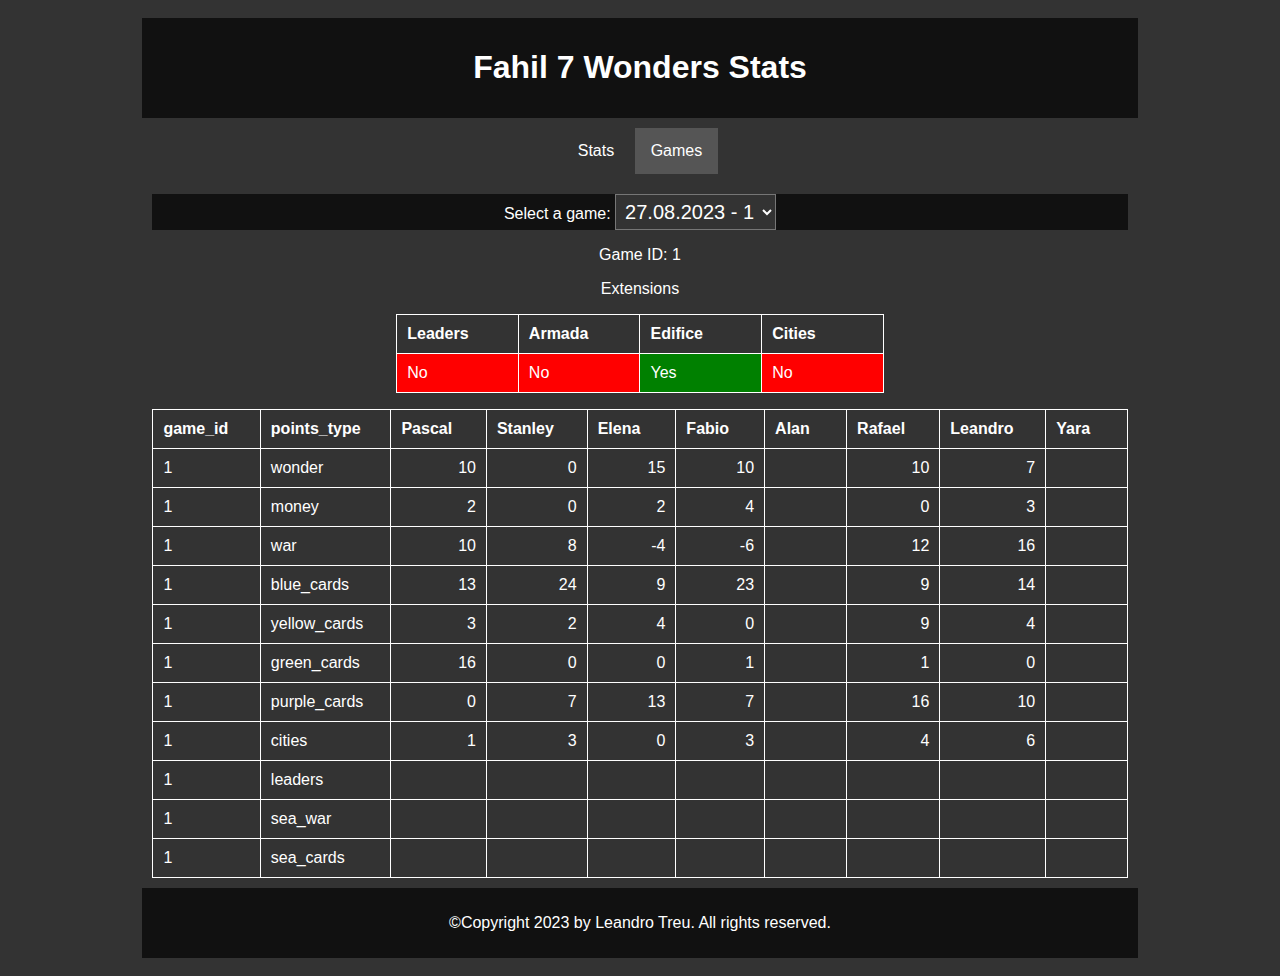
==== games.html @ 0b1ae2ba "games meta" ====
<!doctype html>

<html lang="en-US">

    <!-- HEAD -->
    <head>

        <meta charset="utf-8" />

        <title>Fahil 7 Wonders</title>

        <link rel="apple-touch-icon" sizes="180x180" href="/apple-touch-icon.png">
        <link rel="icon" type="image/png" sizes="32x32" href="/favicon-32x32.png">
        <link rel="icon" type="image/png" sizes="16x16" href="/favicon-16x16.png">
        <link rel="manifest" href="/site.webmanifest">

        <meta name="author" content="Leandro Treu" />
        <meta name="description" content="This is the Fahilgroup's 7 Wonders Statistics Page" />

        <link rel="stylesheet" href="css/styles.css" />
        <meta name="viewport" content="width=device-width" />
        

    </head>

    <!-- BODY -->
    <body>

        <div class="center-container">
            
            <header>
                <h1>Fahil 7 Wonders Stats</h1>
            </header>
    
            <nav>
    
                <ul>
                    <li><a href="index.html">Stats</a></li>
                    <li class="selected"><a href="games.html">Games</a></li>
                </ul>
    
            </nav>
    
            <main>
    
                <form>
                    <label for="games">Select a game:</label>
                    <select id="games" name="games" onchange="showContent()">
                        <option value="Game1">27.08.2023 - 1</option>
                        <option value="Game2">27.08.2023 - 2</option>
                        <option value="Game3">27.08.2023 - 3</option>
                        <option value="Game4">28.08.2023 - 1</option>
                        <option value="Game5">01.10.2023 - 1</option>
                        <option value="Game6">19.11.2023 - 1</option>
                        <option value="Game7">19.11.2023 - 2</option>
                        <option value="Game8">2021 - 1</option>
                        <option value="Game9">2021 - 2</option>
                        <option value="Game10">2021 - 3</option>
                        <option value="Game11">2021 - 4</option>
                        <option value="Game12">2021 - 5</option>
                        <option value="Game13">2021 - 6</option>
                        <option value="Game14">2021 - 7</option>
                        <option value="Game15">2021 - 8</option>
                        <option value="Game16">2021 - 9</option>
                    </select>
                </form>
                
                <div id="Game1Content" class="invisible visible">

                    <p>Game ID: 1</p>
                    <p>Extensions</p>
                    <table class="extensions-table">
                        <tr>
                            <th class="extensions-table-td">Leaders</th>
                            <th class="extensions-table-td">Armada</th>
                            <th class="extensions-table-td">Edifice</th>
                            <th class="extensions-table-td">Cities</th>
                        </tr>
                        <tr>
                            <td class="red-cell">No</td>
                            <td class="red-cell">No</td>
                            <td class="green-cell">Yes</td>
                            <td class="red-cell">No</td>
                        </tr>
                    </table>

                    <p></p>

                    <table>
                        <thead><tr><th title="Field #1">game_id</th>
                        <th title="Field #2">points_type</th>
                        <th title="Field #3">Pascal</th>
                        <th title="Field #4">Stanley</th>
                        <th title="Field #5">Elena</th>
                        <th title="Field #6">Fabio</th>
                        <th title="Field #7">Alan</th>
                        <th title="Field #8">Rafael</th>
                        <th title="Field #9">Leandro</th>
                        <th title="Field #10">Yara</th>
                        </tr></thead>
                        <tbody><tr>
                        <td>1</td>
                        <td>wonder</td>
                        <td style="text-align: right">10</td>
                        <td style="text-align: right">0</td>
                        <td style="text-align: right">15</td>
                        <td style="text-align: right">10</td>
                        <td> </td>
                        <td style="text-align: right">10</td>
                        <td style="text-align: right">7</td>
                        <td> </td>
                        </tr>
                        <tr>
                        <td>1</td>
                        <td>money</td>
                        <td style="text-align: right">2</td>
                        <td style="text-align: right">0</td>
                        <td style="text-align: right">2</td>
                        <td style="text-align: right">4</td>
                        <td> </td>
                        <td style="text-align: right">0</td>
                        <td style="text-align: right">3</td>
                        <td> </td>
                        </tr>
                        <tr>
                        <td>1</td>
                        <td>war</td>
                        <td style="text-align: right">10</td>
                        <td style="text-align: right">8</td>
                        <td style="text-align: right">-4</td>
                        <td style="text-align: right">-6</td>
                        <td> </td>
                        <td style="text-align: right">12</td>
                        <td style="text-align: right">16</td>
                        <td> </td>
                        </tr>
                        <tr>
                        <td>1</td>
                        <td>blue_cards</td>
                        <td style="text-align: right">13</td>
                        <td style="text-align: right">24</td>
                        <td style="text-align: right">9</td>
                        <td style="text-align: right">23</td>
                        <td> </td>
                        <td style="text-align: right">9</td>
                        <td style="text-align: right">14</td>
                        <td> </td>
                        </tr>
                        <tr>
                        <td>1</td>
                        <td>yellow_cards</td>
                        <td style="text-align: right">3</td>
                        <td style="text-align: right">2</td>
                        <td style="text-align: right">4</td>
                        <td style="text-align: right">0</td>
                        <td> </td>
                        <td style="text-align: right">9</td>
                        <td style="text-align: right">4</td>
                        <td> </td>
                        </tr>
                        <tr>
                        <td>1</td>
                        <td>green_cards</td>
                        <td style="text-align: right">16</td>
                        <td style="text-align: right">0</td>
                        <td style="text-align: right">0</td>
                        <td style="text-align: right">1</td>
                        <td> </td>
                        <td style="text-align: right">1</td>
                        <td style="text-align: right">0</td>
                        <td> </td>
                        </tr>
                        <tr>
                        <td>1</td>
                        <td>purple_cards</td>
                        <td style="text-align: right">0</td>
                        <td style="text-align: right">7</td>
                        <td style="text-align: right">13</td>
                        <td style="text-align: right">7</td>
                        <td> </td>
                        <td style="text-align: right">16</td>
                        <td style="text-align: right">10</td>
                        <td> </td>
                        </tr>
                        <tr>
                        <td>1</td>
                        <td>cities</td>
                        <td style="text-align: right">1</td>
                        <td style="text-align: right">3</td>
                        <td style="text-align: right">0</td>
                        <td style="text-align: right">3</td>
                        <td> </td>
                        <td style="text-align: right">4</td>
                        <td style="text-align: right">6</td>
                        <td> </td>
                        </tr>
                        <tr>
                        <td>1</td>
                        <td>leaders</td>
                        <td style="text-align: right"></td>
                        <td style="text-align: right"></td>
                        <td style="text-align: right"></td>
                        <td style="text-align: right"></td>
                        <td> </td>
                        <td style="text-align: right"></td>
                        <td style="text-align: right"></td>
                        <td> </td>
                        </tr>
                        <tr>
                        <td>1</td>
                        <td>sea_war</td>
                        <td style="text-align: right"></td>
                        <td style="text-align: right"></td>
                        <td style="text-align: right"></td>
                        <td style="text-align: right"></td>
                        <td> </td>
                        <td style="text-align: right"></td>
                        <td style="text-align: right"></td>
                        <td> </td>
                        </tr>
                        <tr>
                        <td>1</td>
                        <td>sea_cards</td>
                        <td style="text-align: right"></td>
                        <td style="text-align: right"></td>
                        <td style="text-align: right"></td>
                        <td style="text-align: right"></td>
                        <td> </td>
                        <td style="text-align: right"></td>
                        <td style="text-align: right"></td>
                        <td> </td>
                        </tr>
                        </tbody></table>

                </div>
    
                <div id="Game2Content" class="invisible">
                    <p>Game ID: 2</p>
                    <p>Extensions</p>
                    <table class="extensions-table">
                        <tr>
                            <th class="extensions-table-td">Leaders</th>
                            <th class="extensions-table-td">Armada</th>
                            <th class="extensions-table-td">Edifice</th>
                            <th class="extensions-table-td">Cities</th>
                        </tr>
                        <tr>
                            <td class="red-cell">No</td>
                            <td class="green-cell">Yes</td>
                            <td class="red-cell">No</td>
                            <td class="red-cell">No</td>
                        </tr>
                    </table>

                    <p></p>


                </div>
    
                <div id="Game3Content" class="invisible">
                    <p>Game ID: 3</p>
                    <p>Extensions</p>
                    <table class="extensions-table">
                        <tr>
                            <th class="extensions-table-td">Leaders</th>
                            <th class="extensions-table-td">Armada</th>
                            <th class="extensions-table-td">Edifice</th>
                            <th class="extensions-table-td">Cities</th>
                        </tr>
                        <tr>
                            <td class="red-cell">No</td>
                            <td class="red-cell">No</td>
                            <td class="red-cell">No</td>
                            <td class="green-cell">Yes</td>
                        </tr>
                    </table>

                    <p></p>

                </div>
    
                <div id="Game4Content" class="invisible">
                    <p>Game ID: 4</p>
                    <p>Extensions</p>
                    <table class="extensions-table">
                        <tr>
                            <th class="extensions-table-td">Leaders</th>
                            <th class="extensions-table-td">Armada</th>
                            <th class="extensions-table-td">Edifice</th>
                            <th class="extensions-table-td">Cities</th>
                        </tr>
                        <tr>
                            <td class="green-cell">Yes</td>
                            <td class="green-cell">Yes</td>
                            <td class="green-cell">Yes</td>
                            <td class="green-cell">Yes</td>
                        </tr>
                    </table>

                    <p></p>

                </div>
    
                <div id="Game5Content" class="invisible">
                    <p>Game ID: 5</p>
                    <p>Extensions</p>
                    <table class="extensions-table">
                        <tr>
                            <th class="extensions-table-td">Leaders</th>
                            <th class="extensions-table-td">Armada</th>
                            <th class="extensions-table-td">Edifice</th>
                            <th class="extensions-table-td">Cities</th>
                        </tr>
                        <tr>
                            <td class="green-cell">Yes</td>
                            <td class="red-cell">No</td>
                            <td class="red-cell">No</td>
                            <td class="red-cell">No</td>
                        </tr>
                    </table>

                    <p></p>

                </div>

                <div id="Game6Content" class="invisible">
                    <p>Game ID: 6</p>
                    <p>Extensions</p>
                    <table class="extensions-table">
                        <tr>
                            <th class="extensions-table-td">Leaders</th>
                            <th class="extensions-table-td">Armada</th>
                            <th class="extensions-table-td">Edifice</th>
                            <th class="extensions-table-td">Cities</th>
                        </tr>
                        <tr>
                            <td class="red-cell">No</td>
                            <td class="green-cell">Yes</td>
                            <td class="red-cell">No</td>
                            <td class="red-cell">No</td>
                        </tr>
                    </table>

                    <p></p>

                </div>

                <div id="Game7Content" class="invisible">
                    <p>Game ID: 7</p>
                    <p>Extensions</p>
                    <table class="extensions-table">
                        <tr>
                            <th class="extensions-table-td">Leaders</th>
                            <th class="extensions-table-td">Armada</th>
                            <th class="extensions-table-td">Edifice</th>
                            <th class="extensions-table-td">Cities</th>
                        </tr>
                        <tr>
                            <td class="red-cell">No</td>
                            <td class="green-cell">Yes</td>
                            <td class="red-cell">No</td>
                            <td class="red-cell">No</td>
                        </tr>
                    </table>

                    <p></p>

                </div>

                <div id="Game8Content" class="invisible">
                    <p>Game ID: 8</p>
                    <p>Extensions</p>
                    <table class="extensions-table">
                        <tr>
                            <th class="extensions-table-td">Leaders</th>
                            <th class="extensions-table-td">Armada</th>
                            <th class="extensions-table-td">Edifice</th>
                            <th class="extensions-table-td">Cities</th>
                        </tr>
                        <tr>
                            <td class="red-cell">No</td>
                            <td class="red-cell">No</td>
                            <td class="red-cell">No</td>
                            <td class="red-cell">No</td>
                        </tr>
                    </table>

                    <p></p>

                </div>

                <div id="Game9Content" class="invisible">
                    <p>Game ID: 9</p>
                    <p>Extensions</p>
                    <table class="extensions-table">
                        <tr>
                            <th class="extensions-table-td">Leaders</th>
                            <th class="extensions-table-td">Armada</th>
                            <th class="extensions-table-td">Edifice</th>
                            <th class="extensions-table-td">Cities</th>
                        </tr>
                        <tr>
                            <td class="green-cell">Yes</td>
                            <td class="red-cell">No</td>
                            <td class="red-cell">No</td>
                            <td class="red-cell">No</td>
                        </tr>
                    </table>

                    <p></p>

                </div>

                <div id="Game10Content" class="invisible">
                    <p>Game ID: 10</p>
                    <p>Extensions</p>
                    <table class="extensions-table">
                        <tr>
                            <th class="extensions-table-td">Leaders</th>
                            <th class="extensions-table-td">Armada</th>
                            <th class="extensions-table-td">Edifice</th>
                            <th class="extensions-table-td">Cities</th>
                        </tr>
                        <tr>
                            <td class="green-cell">Yes</td>
                            <td class="red-cell">No</td>
                            <td class="red-cell">No</td>
                            <td class="red-cell">No</td>
                        </tr>
                    </table>

                    <p></p>

                </div>

                <div id="Game11Content" class="invisible">
                    <p>Game ID: 11</p>
                    <p>Extensions</p>
                    <table class="extensions-table">
                        <tr>
                            <th class="extensions-table-td">Leaders</th>
                            <th class="extensions-table-td">Armada</th>
                            <th class="extensions-table-td">Edifice</th>
                            <th class="extensions-table-td">Cities</th>
                        </tr>
                        <tr>
                            <td class="green-cell">Yes</td>
                            <td class="red-cell">No</td>
                            <td class="red-cell">No</td>
                            <td class="red-cell">No</td>
                        </tr>
                    </table>

                    <p></p>

                </div>

                <div id="Game12Content" class="invisible">
                    <p>Game ID: 12</p>
                    <p>Extensions</p>
                    <table class="extensions-table">
                        <tr>
                            <th class="extensions-table-td">Leaders</th>
                            <th class="extensions-table-td">Armada</th>
                            <th class="extensions-table-td">Edifice</th>
                            <th class="extensions-table-td">Cities</th>
                        </tr>
                        <tr>
                            <td class="green-cell">Yes</td>
                            <td class="red-cell">No</td>
                            <td class="red-cell">No</td>
                            <td class="red-cell">No</td>
                        </tr>
                    </table>

                    <p></p>

                </div>

                <div id="Game13Content" class="invisible">
                    <p>Game ID: 13</p>
                    <p>Extensions</p>
                    <table class="extensions-table">
                        <tr>
                            <th class="extensions-table-td">Leaders</th>
                            <th class="extensions-table-td">Armada</th>
                            <th class="extensions-table-td">Edifice</th>
                            <th class="extensions-table-td">Cities</th>
                        </tr>
                        <tr>
                            <td class="green-cell">Yes</td>
                            <td class="red-cell">No</td>
                            <td class="red-cell">No</td>
                            <td class="red-cell">No</td>
                        </tr>
                    </table>

                    <p></p>

                </div>
                
                <div id="Game14Content" class="invisible">
                    <p>Game ID: 14</p>
                    <p>Extensions</p>
                    <table class="extensions-table">
                        <tr>
                            <th class="extensions-table-td">Leaders</th>
                            <th class="extensions-table-td">Armada</th>
                            <th class="extensions-table-td">Edifice</th>
                            <th class="extensions-table-td">Cities</th>
                        </tr>
                        <tr>
                            <td class="green-cell">Yes</td>
                            <td class="red-cell">No</td>
                            <td class="red-cell">No</td>
                            <td class="red-cell">No</td>
                        </tr>
                    </table>

                    <p></p>

                </div>
                
                <div id="Game15Content" class="invisible">
                    <p>Game ID: 15</p>
                    <p>Extensions</p>
                    <table class="extensions-table">
                        <tr>
                            <th class="extensions-table-td">Leaders</th>
                            <th class="extensions-table-td">Armada</th>
                            <th class="extensions-table-td">Edifice</th>
                            <th class="extensions-table-td">Cities</th>
                        </tr>
                        <tr>
                            <td class="green-cell">Yes</td>
                            <td class="red-cell">No</td>
                            <td class="red-cell">No</td>
                            <td class="red-cell">No</td>
                        </tr>
                    </table>

                    <p></p>

                </div>
                
                <div id="Game16Content" class="invisible">
                    <p>Game ID: 16</p>
                    <p>Extensions</p>
                    <table class="extensions-table">
                        <tr>
                            <th class="extensions-table-td">Leaders</th>
                            <th class="extensions-table-td">Armada</th>
                            <th class="extensions-table-td">Edifice</th>
                            <th class="extensions-table-td">Cities</th>
                        </tr>
                        <tr>
                            <td class="red-cell">No</td>
                            <td class="red-cell">No</td>
                            <td class="red-cell">No</td>
                            <td class="red-cell">No</td>
                        </tr>
                    </table>

                    <p></p>

                </div>
                
            </main>
    
            <footer>
                <p>©Copyright 2023 by Leandro Treu. All rights reserved.</p>
            </footer>

        </div>


        <!-- Script for dropdown menu -->
        <script>
            function showContent() {
              var selectedStat = document.getElementById("games").value;
              var allContent = document.querySelectorAll(".invisible");
              
              for (var i = 0; i < allContent.length; i++) {
                allContent[i].classList.remove("visible");
              }
        
              var selectedContent = document.getElementById(selectedStat + "Content");
              selectedContent.classList.add("visible");
            }
        </script>


    </body>






</html>
---- css/styles.css ----
header {
    background-color: #111;
    color: white;
    text-align: center;
    padding: 10px;
}

body {
    font-family: "geneva", sans-serif;
    background-color: #333;
    text-align: center;
    padding: 10px;
}

main {
    font-family: "geneva", sans-serif;
    background-color: #333;
    text-align: center;
    padding: 10px;
    color: white;
}


.center-container {
    margin: auto;
    width: 80%;
}

.center-div {
    width: 500px;
    margin: auto;
    color: white;
}

table {
    border-collapse: collapse;
    text-align: center;
    padding: 30px;
    margin: auto;
    border: 1px solid white;
}

th, td {
    border: 1px solid white;
    padding: 10px;
    text-align: left;
    background-color: #333;
    width: 200px;
}

.green-cell {
    background-color: green;
}

.red-cell {
    background-color: red;
}

.extensions-table {
    width: 50%;
}

.extensions-table-td {
    width: 20%;
}

nav {
    text-align: center;
    padding: 10px;
}

nav ul {
    list-style-type: none;
    margin: 0;
    padding: 0;
    overflow: hidden;
    background-color: #333;
    text-align: center;
}

nav li {
    display: inline;
}

li a {
    display: inline-block;
    color: white;
    text-align: center;
    padding: 14px 16px;
    text-decoration: none;
}

li a:hover {
    background-color: #111;
}

li.selected a {
    background-color: #555;
}


/* START Drop-down menu stuff */
.invisible {
    display: none;
}

.visible {
    display: block;
}

select,
option {
    background-color: #333;
    color: white;
    padding: 5px;
    font-size: 20px;
}

form {
    background-color: #111;
}
/* END Drop-down menu stuff */



footer {
    background-color: #111;
    color: white;
    text-align: center;
    padding: 10px;
}
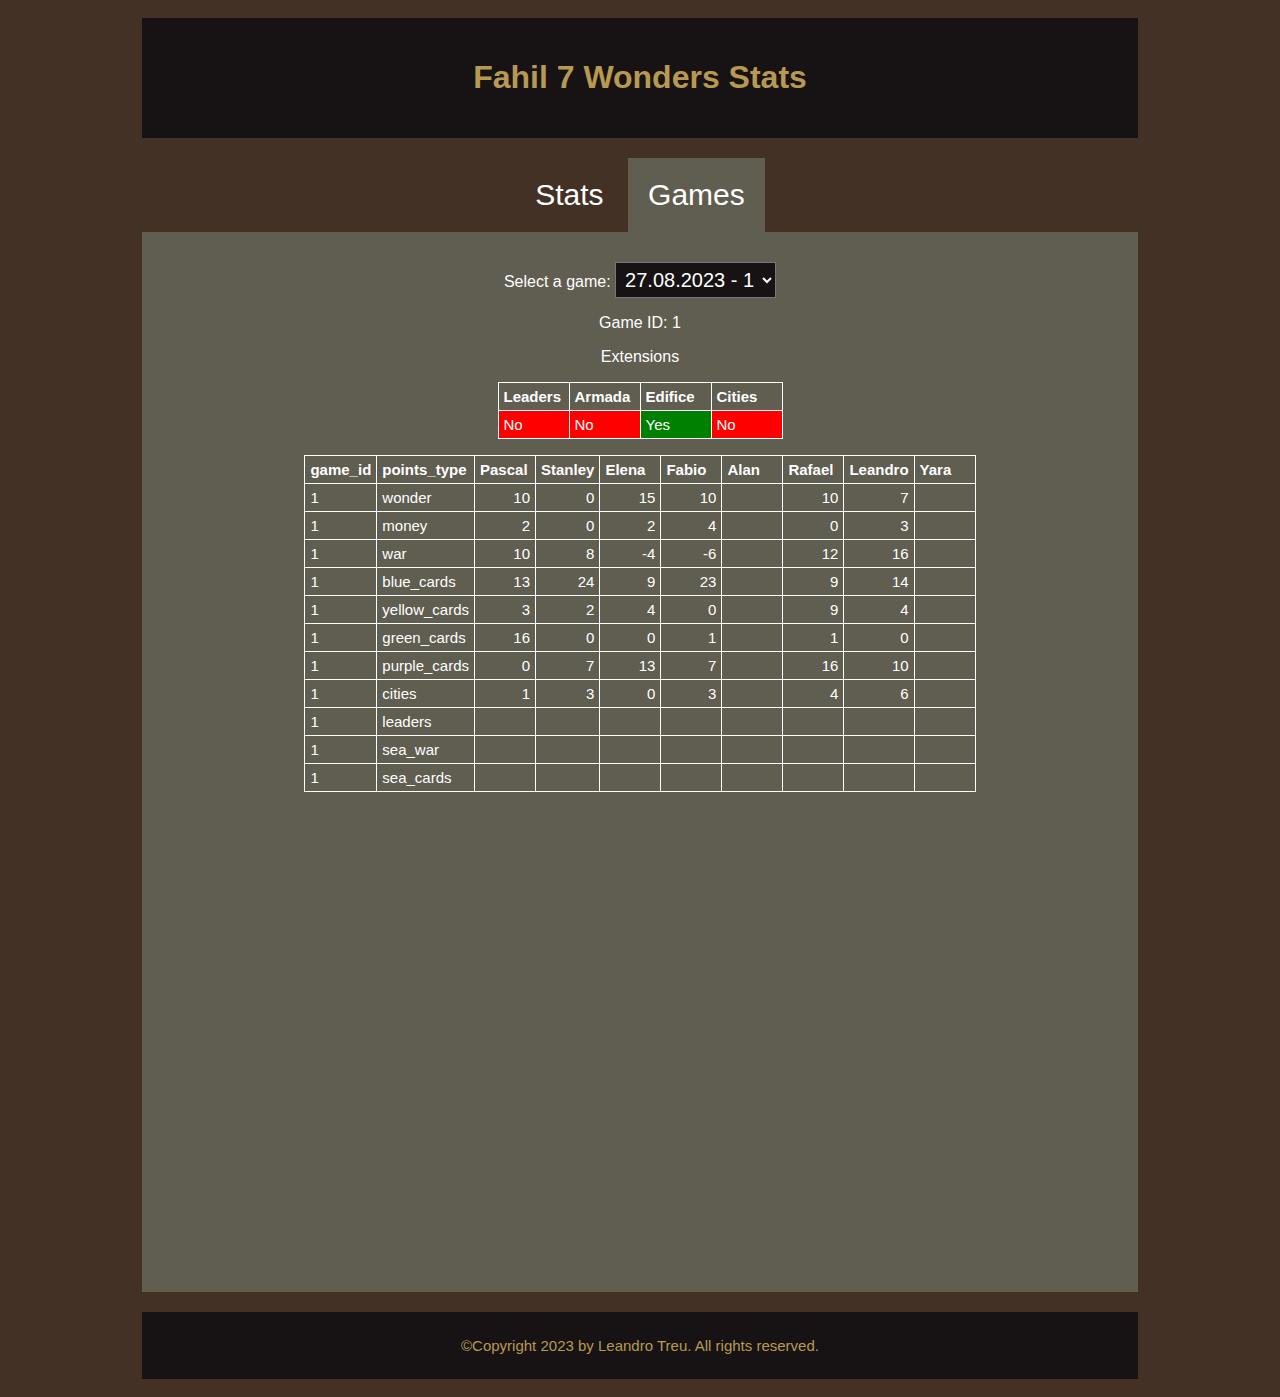
==== commit c22b0dee: "new site design" ====
--- a/games.html
+++ b/games.html
@@ -31,6 +31,8 @@
             <header>
                 <h1>Fahil 7 Wonders Stats</h1>
             </header>
+
+            <div class="padding"></div>
     
             <nav>
     
@@ -254,7 +256,151 @@
 
                     <p></p>
 
-
+                    <table class="table table-bordered table-hover table-condensed">
+                        <thead><tr><th title="Field #1">game_id</th>
+                        <th title="Field #2">points_type</th>
+                        <th title="Field #3">Pascal</th>
+                        <th title="Field #4">Stanley</th>
+                        <th title="Field #5">Elena</th>
+                        <th title="Field #6">Fabio</th>
+                        <th title="Field #7">Alan</th>
+                        <th title="Field #8">Rafael</th>
+                        <th title="Field #9">Leandro</th>
+                        <th title="Field #10">Yara</th>
+                        </tr></thead>
+                        <tbody><tr>
+                        <td style="text-align: right">2</td>
+                        <td>wonder</td>
+                        <td style="text-align: right">0</td>
+                        <td style="text-align: right">0</td>
+                        <td style="text-align: right">3</td>
+                        <td style="text-align: right">3</td>
+                        <td> </td>
+                        <td style="text-align: right">12</td>
+                        <td style="text-align: right">10</td>
+                        <td> </td>
+                        </tr>
+                        <tr>
+                        <td style="text-align: right">2</td>
+                        <td>money</td>
+                        <td style="text-align: right">11</td>
+                        <td style="text-align: right">0</td>
+                        <td style="text-align: right">8</td>
+                        <td style="text-align: right">0</td>
+                        <td> </td>
+                        <td style="text-align: right">5</td>
+                        <td style="text-align: right">12</td>
+                        <td> </td>
+                        </tr>
+                        <tr>
+                        <td style="text-align: right">2</td>
+                        <td>war</td>
+                        <td style="text-align: right">10</td>
+                        <td style="text-align: right">-6</td>
+                        <td style="text-align: right">12</td>
+                        <td style="text-align: right">-3</td>
+                        <td> </td>
+                        <td style="text-align: right">13</td>
+                        <td style="text-align: right">16</td>
+                        <td> </td>
+                        </tr>
+                        <tr>
+                        <td style="text-align: right">2</td>
+                        <td>blue_cards</td>
+                        <td style="text-align: right">6</td>
+                        <td style="text-align: right">23</td>
+                        <td style="text-align: right">17</td>
+                        <td style="text-align: right">17</td>
+                        <td> </td>
+                        <td style="text-align: right">12</td>
+                        <td style="text-align: right">10</td>
+                        <td> </td>
+                        </tr>
+                        <tr>
+                        <td style="text-align: right">2</td>
+                        <td>yellow_cards</td>
+                        <td style="text-align: right">10</td>
+                        <td style="text-align: right">0</td>
+                        <td style="text-align: right">6</td>
+                        <td style="text-align: right">6</td>
+                        <td> </td>
+                        <td style="text-align: right">10</td>
+                        <td style="text-align: right">10</td>
+                        <td> </td>
+                        </tr>
+                        <tr>
+                        <td style="text-align: right">2</td>
+                        <td>green_cards</td>
+                        <td style="text-align: right">1</td>
+                        <td style="text-align: right">33</td>
+                        <td style="text-align: right">10</td>
+                        <td style="text-align: right">0</td>
+                        <td> </td>
+                        <td style="text-align: right">0</td>
+                        <td style="text-align: right">0</td>
+                        <td> </td>
+                        </tr>
+                        <tr>
+                        <td style="text-align: right">2</td>
+                        <td>purple_cards</td>
+                        <td style="text-align: right">0</td>
+                        <td style="text-align: right">0</td>
+                        <td style="text-align: right">17</td>
+                        <td style="text-align: right">9</td>
+                        <td> </td>
+                        <td style="text-align: right">9</td>
+                        <td style="text-align: right">16</td>
+                        <td> </td>
+                        </tr>
+                        <tr>
+                        <td style="text-align: right">2</td>
+                        <td>cities</td>
+                        <td style="text-align: right"></td>
+                        <td style="text-align: right"></td>
+                        <td style="text-align: right"></td>
+                        <td style="text-align: right"></td>
+                        <td> </td>
+                        <td style="text-align: right"></td>
+                        <td style="text-align: right"></td>
+                        <td> </td>
+                        </tr>
+                        <tr>
+                        <td style="text-align: right">2</td>
+                        <td>leaders</td>
+                        <td style="text-align: right"></td>
+                        <td style="text-align: right"></td>
+                        <td style="text-align: right"></td>
+                        <td style="text-align: right"></td>
+                        <td> </td>
+                        <td style="text-align: right"></td>
+                        <td style="text-align: right"></td>
+                        <td> </td>
+                        </tr>
+                        <tr>
+                        <td style="text-align: right">2</td>
+                        <td>sea_war</td>
+                        <td style="text-align: right">11</td>
+                        <td style="text-align: right">-6</td>
+                        <td style="text-align: right">0</td>
+                        <td style="text-align: right">5</td>
+                        <td> </td>
+                        <td style="text-align: right">7</td>
+                        <td style="text-align: right">0</td>
+                        <td> </td>
+                        </tr>
+                        <tr>
+                        <td style="text-align: right">2</td>
+                        <td>sea_cards</td>
+                        <td style="text-align: right">6</td>
+                        <td style="text-align: right">8</td>
+                        <td style="text-align: right">13</td>
+                        <td style="text-align: right">4</td>
+                        <td> </td>
+                        <td style="text-align: right">2</td>
+                        <td style="text-align: right">4</td>
+                        <td> </td>
+                        </tr>
+                        </tbody></table>
                 </div>
     
                 <div id="Game3Content" class="invisible">
@@ -277,6 +423,151 @@
 
                     <p></p>
 
+                    <table class="table table-bordered table-hover table-condensed">
+                        <thead><tr><th title="Field #1">game_id</th>
+                        <th title="Field #2">points_type</th>
+                        <th title="Field #3">Pascal</th>
+                        <th title="Field #4">Stanley</th>
+                        <th title="Field #5">Elena</th>
+                        <th title="Field #6">Fabio</th>
+                        <th title="Field #7">Alan</th>
+                        <th title="Field #8">Rafael</th>
+                        <th title="Field #9">Leandro</th>
+                        <th title="Field #10">Yara</th>
+                        </tr></thead>
+                        <tbody><tr>
+                        <td style="text-align: right">3</td>
+                        <td>wonder</td>
+                        <td style="text-align: right">10</td>
+                        <td style="text-align: right">17</td>
+                        <td style="text-align: right">5</td>
+                        <td style="text-align: right">3</td>
+                        <td> </td>
+                        <td style="text-align: right">10</td>
+                        <td style="text-align: right">7</td>
+                        <td> </td>
+                        </tr>
+                        <tr>
+                        <td style="text-align: right">3</td>
+                        <td>money</td>
+                        <td style="text-align: right">0</td>
+                        <td style="text-align: right">2</td>
+                        <td style="text-align: right">4</td>
+                        <td style="text-align: right">1</td>
+                        <td> </td>
+                        <td style="text-align: right">9</td>
+                        <td style="text-align: right">6</td>
+                        <td> </td>
+                        </tr>
+                        <tr>
+                        <td style="text-align: right">3</td>
+                        <td>war</td>
+                        <td style="text-align: right">11</td>
+                        <td style="text-align: right">0</td>
+                        <td style="text-align: right">10</td>
+                        <td style="text-align: right">-2</td>
+                        <td> </td>
+                        <td style="text-align: right">8</td>
+                        <td style="text-align: right">10</td>
+                        <td> </td>
+                        </tr>
+                        <tr>
+                        <td style="text-align: right">3</td>
+                        <td>blue_cards</td>
+                        <td style="text-align: right">0</td>
+                        <td style="text-align: right">34</td>
+                        <td style="text-align: right">13</td>
+                        <td style="text-align: right">4</td>
+                        <td> </td>
+                        <td style="text-align: right">12</td>
+                        <td style="text-align: right">20</td>
+                        <td> </td>
+                        </tr>
+                        <tr>
+                        <td style="text-align: right">3</td>
+                        <td>yellow_cards</td>
+                        <td style="text-align: right">3</td>
+                        <td style="text-align: right">6</td>
+                        <td style="text-align: right">8</td>
+                        <td style="text-align: right">0</td>
+                        <td> </td>
+                        <td style="text-align: right">0</td>
+                        <td style="text-align: right">4</td>
+                        <td> </td>
+                        </tr>
+                        <tr>
+                        <td style="text-align: right">3</td>
+                        <td>green_cards</td>
+                        <td style="text-align: right">26</td>
+                        <td style="text-align: right">0</td>
+                        <td style="text-align: right">2</td>
+                        <td style="text-align: right">18</td>
+                        <td> </td>
+                        <td style="text-align: right">0</td>
+                        <td style="text-align: right">5</td>
+                        <td> </td>
+                        </tr>
+                        <tr>
+                        <td style="text-align: right">3</td>
+                        <td>purple_cards</td>
+                        <td style="text-align: right">0</td>
+                        <td style="text-align: right">0</td>
+                        <td style="text-align: right">22</td>
+                        <td style="text-align: right">6</td>
+                        <td> </td>
+                        <td style="text-align: right">16</td>
+                        <td style="text-align: right">0</td>
+                        <td> </td>
+                        </tr>
+                        <tr>
+                        <td style="text-align: right">3</td>
+                        <td>cities</td>
+                        <td style="text-align: right">5</td>
+                        <td style="text-align: right">0</td>
+                        <td style="text-align: right">-2</td>
+                        <td style="text-align: right">-9</td>
+                        <td> </td>
+                        <td style="text-align: right">8</td>
+                        <td style="text-align: right">-2</td>
+                        <td> </td>
+                        </tr>
+                        <tr>
+                        <td style="text-align: right">3</td>
+                        <td>leaders</td>
+                        <td style="text-align: right"></td>
+                        <td style="text-align: right"></td>
+                        <td style="text-align: right"></td>
+                        <td style="text-align: right"></td>
+                        <td> </td>
+                        <td style="text-align: right"></td>
+                        <td style="text-align: right"></td>
+                        <td> </td>
+                        </tr>
+                        <tr>
+                        <td style="text-align: right">3</td>
+                        <td>sea_war</td>
+                        <td style="text-align: right"></td>
+                        <td style="text-align: right"></td>
+                        <td style="text-align: right"></td>
+                        <td style="text-align: right"></td>
+                        <td> </td>
+                        <td style="text-align: right"></td>
+                        <td style="text-align: right"></td>
+                        <td> </td>
+                        </tr>
+                        <tr>
+                        <td style="text-align: right">3</td>
+                        <td>sea_cards</td>
+                        <td style="text-align: right"></td>
+                        <td style="text-align: right"></td>
+                        <td style="text-align: right"></td>
+                        <td style="text-align: right"></td>
+                        <td> </td>
+                        <td style="text-align: right"></td>
+                        <td style="text-align: right"></td>
+                        <td> </td>
+                        </tr>
+                        </tbody></table>
                 </div>
     
                 <div id="Game4Content" class="invisible">
@@ -299,6 +590,151 @@
 
                     <p></p>
 
+                    <table class="table table-bordered table-hover table-condensed">
+                        <thead><tr><th title="Field #1">game_id</th>
+                        <th title="Field #2">points_type</th>
+                        <th title="Field #3">Pascal</th>
+                        <th title="Field #4">Stanley</th>
+                        <th title="Field #5">Elena</th>
+                        <th title="Field #6">Fabio</th>
+                        <th title="Field #7">Alan</th>
+                        <th title="Field #8">Rafael</th>
+                        <th title="Field #9">Leandro</th>
+                        <th title="Field #10">Yara</th>
+                        </tr></thead>
+                        <tbody><tr>
+                        <td style="text-align: right">4</td>
+                        <td>wonder</td>
+                        <td style="text-align: right">10</td>
+                        <td style="text-align: right">14</td>
+                        <td style="text-align: right">15</td>
+                        <td style="text-align: right">17</td>
+                        <td> </td>
+                        <td style="text-align: right">12</td>
+                        <td style="text-align: right">6</td>
+                        <td> </td>
+                        </tr>
+                        <tr>
+                        <td style="text-align: right">4</td>
+                        <td>money</td>
+                        <td style="text-align: right">6</td>
+                        <td style="text-align: right">8</td>
+                        <td style="text-align: right">7</td>
+                        <td style="text-align: right">5</td>
+                        <td> </td>
+                        <td style="text-align: right">12</td>
+                        <td style="text-align: right">5</td>
+                        <td> </td>
+                        </tr>
+                        <tr>
+                        <td style="text-align: right">4</td>
+                        <td>war</td>
+                        <td style="text-align: right">29</td>
+                        <td style="text-align: right">-1</td>
+                        <td style="text-align: right">-2</td>
+                        <td style="text-align: right">10</td>
+                        <td> </td>
+                        <td style="text-align: right">-4</td>
+                        <td style="text-align: right">30</td>
+                        <td> </td>
+                        </tr>
+                        <tr>
+                        <td style="text-align: right">4</td>
+                        <td>blue_cards</td>
+                        <td style="text-align: right">8</td>
+                        <td style="text-align: right">47</td>
+                        <td style="text-align: right">29</td>
+                        <td style="text-align: right">12</td>
+                        <td> </td>
+                        <td style="text-align: right">29</td>
+                        <td style="text-align: right">11</td>
+                        <td> </td>
+                        </tr>
+                        <tr>
+                        <td style="text-align: right">4</td>
+                        <td>yellow_cards</td>
+                        <td style="text-align: right">4</td>
+                        <td style="text-align: right">9</td>
+                        <td style="text-align: right">14</td>
+                        <td style="text-align: right">0</td>
+                        <td> </td>
+                        <td style="text-align: right">6</td>
+                        <td style="text-align: right">12</td>
+                        <td> </td>
+                        </tr>
+                        <tr>
+                        <td style="text-align: right">4</td>
+                        <td>green_cards</td>
+                        <td style="text-align: right">0</td>
+                        <td style="text-align: right">0</td>
+                        <td style="text-align: right">18</td>
+                        <td style="text-align: right">58</td>
+                        <td> </td>
+                        <td style="text-align: right">1</td>
+                        <td style="text-align: right">13</td>
+                        <td> </td>
+                        </tr>
+                        <tr>
+                        <td style="text-align: right">4</td>
+                        <td>purple_cards</td>
+                        <td style="text-align: right">0</td>
+                        <td style="text-align: right">7</td>
+                        <td style="text-align: right">2</td>
+                        <td style="text-align: right">8</td>
+                        <td> </td>
+                        <td style="text-align: right">17</td>
+                        <td style="text-align: right">13</td>
+                        <td> </td>
+                        </tr>
+                        <tr>
+                        <td style="text-align: right">4</td>
+                        <td>cities</td>
+                        <td style="text-align: right">9</td>
+                        <td style="text-align: right">4</td>
+                        <td style="text-align: right">0</td>
+                        <td style="text-align: right">0</td>
+                        <td> </td>
+                        <td style="text-align: right">0</td>
+                        <td style="text-align: right">8</td>
+                        <td> </td>
+                        </tr>
+                        <tr>
+                        <td style="text-align: right">4</td>
+                        <td>leaders</td>
+                        <td style="text-align: right">0</td>
+                        <td style="text-align: right">2</td>
+                        <td style="text-align: right">2</td>
+                        <td style="text-align: right">0</td>
+                        <td> </td>
+                        <td style="text-align: right">14</td>
+                        <td style="text-align: right">5</td>
+                        <td> </td>
+                        </tr>
+                        <tr>
+                        <td style="text-align: right">4</td>
+                        <td>sea_war</td>
+                        <td style="text-align: right">11</td>
+                        <td style="text-align: right">0</td>
+                        <td style="text-align: right">8</td>
+                        <td style="text-align: right">-2</td>
+                        <td> </td>
+                        <td style="text-align: right">-4</td>
+                        <td style="text-align: right">1</td>
+                        <td> </td>
+                        </tr>
+                        <tr>
+                        <td style="text-align: right">4</td>
+                        <td>sea_cards</td>
+                        <td style="text-align: right">0</td>
+                        <td style="text-align: right">0</td>
+                        <td style="text-align: right">3</td>
+                        <td style="text-align: right">0</td>
+                        <td> </td>
+                        <td style="text-align: right">0</td>
+                        <td style="text-align: right">0</td>
+                        <td> </td>
+                        </tr>
+                        </tbody></table>
                 </div>
     
                 <div id="Game5Content" class="invisible">
@@ -321,6 +757,151 @@
 
                     <p></p>
 
+                    <table class="table table-bordered table-hover table-condensed">
+                        <thead><tr><th title="Field #1">game_id</th>
+                        <th title="Field #2">points_type</th>
+                        <th title="Field #3">Pascal</th>
+                        <th title="Field #4">Stanley</th>
+                        <th title="Field #5">Elena</th>
+                        <th title="Field #6">Fabio</th>
+                        <th title="Field #7">Alan</th>
+                        <th title="Field #8">Rafael</th>
+                        <th title="Field #9">Leandro</th>
+                        <th title="Field #10">Yara</th>
+                        </tr></thead>
+                        <tbody><tr>
+                        <td style="text-align: right">5</td>
+                        <td>wonder</td>
+                        <td style="text-align: right">7</td>
+                        <td style="text-align: right">6</td>
+                        <td style="text-align: right">3</td>
+                        <td style="text-align: right">10</td>
+                        <td style="text-align: right">20</td>
+                        <td style="text-align: right">20</td>
+                        <td style="text-align: right">10</td>
+                        <td> </td>
+                        </tr>
+                        <tr>
+                        <td style="text-align: right">5</td>
+                        <td>money</td>
+                        <td style="text-align: right">0</td>
+                        <td style="text-align: right">21</td>
+                        <td style="text-align: right">18</td>
+                        <td style="text-align: right">12</td>
+                        <td style="text-align: right">9</td>
+                        <td style="text-align: right">6</td>
+                        <td style="text-align: right">8</td>
+                        <td> </td>
+                        </tr>
+                        <tr>
+                        <td style="text-align: right">5</td>
+                        <td>war</td>
+                        <td style="text-align: right">11</td>
+                        <td style="text-align: right">0</td>
+                        <td style="text-align: right">13</td>
+                        <td style="text-align: right">11</td>
+                        <td style="text-align: right">-1</td>
+                        <td style="text-align: right">15</td>
+                        <td style="text-align: right">-4</td>
+                        <td> </td>
+                        </tr>
+                        <tr>
+                        <td style="text-align: right">5</td>
+                        <td>blue_cards</td>
+                        <td style="text-align: right">0</td>
+                        <td style="text-align: right">3</td>
+                        <td style="text-align: right">22</td>
+                        <td style="text-align: right">5</td>
+                        <td style="text-align: right">23</td>
+                        <td style="text-align: right">10</td>
+                        <td style="text-align: right">22</td>
+                        <td> </td>
+                        </tr>
+                        <tr>
+                        <td style="text-align: right">5</td>
+                        <td>yellow_cards</td>
+                        <td style="text-align: right">0</td>
+                        <td style="text-align: right">4</td>
+                        <td style="text-align: right">15</td>
+                        <td style="text-align: right">6</td>
+                        <td style="text-align: right">3</td>
+                        <td style="text-align: right">0</td>
+                        <td style="text-align: right">0</td>
+                        <td> </td>
+                        </tr>
+                        <tr>
+                        <td style="text-align: right">5</td>
+                        <td>green_cards</td>
+                        <td style="text-align: right">64</td>
+                        <td style="text-align: right">1</td>
+                        <td style="text-align: right">0</td>
+                        <td style="text-align: right">16</td>
+                        <td style="text-align: right">0</td>
+                        <td style="text-align: right">0</td>
+                        <td style="text-align: right">16</td>
+                        <td> </td>
+                        </tr>
+                        <tr>
+                        <td style="text-align: right">5</td>
+                        <td>purple_cards</td>
+                        <td style="text-align: right">0</td>
+                        <td style="text-align: right">21</td>
+                        <td style="text-align: right">0</td>
+                        <td style="text-align: right">9</td>
+                        <td style="text-align: right">0</td>
+                        <td style="text-align: right">16</td>
+                        <td style="text-align: right">0</td>
+                        <td> </td>
+                        </tr>
+                        <tr>
+                        <td style="text-align: right">5</td>
+                        <td>cities</td>
+                        <td style="text-align: right"></td>
+                        <td style="text-align: right"></td>
+                        <td style="text-align: right"></td>
+                        <td style="text-align: right"></td>
+                        <td style="text-align: right"></td>
+                        <td style="text-align: right"></td>
+                        <td style="text-align: right"></td>
+                        <td> </td>
+                        </tr>
+                        <tr>
+                        <td style="text-align: right">5</td>
+                        <td>leaders</td>
+                        <td style="text-align: right"></td>
+                        <td style="text-align: right"></td>
+                        <td style="text-align: right"></td>
+                        <td style="text-align: right"></td>
+                        <td style="text-align: right"></td>
+                        <td style="text-align: right"></td>
+                        <td style="text-align: right"></td>
+                        <td> </td>
+                        </tr>
+                        <tr>
+                        <td style="text-align: right">5</td>
+                        <td>sea_war</td>
+                        <td style="text-align: right"></td>
+                        <td style="text-align: right"></td>
+                        <td style="text-align: right"></td>
+                        <td style="text-align: right"></td>
+                        <td style="text-align: right"></td>
+                        <td style="text-align: right"></td>
+                        <td style="text-align: right"></td>
+                        <td> </td>
+                        </tr>
+                        <tr>
+                        <td style="text-align: right">5</td>
+                        <td>sea_cards</td>
+                        <td style="text-align: right"></td>
+                        <td style="text-align: right"></td>
+                        <td style="text-align: right"></td>
+                        <td style="text-align: right"></td>
+                        <td style="text-align: right"></td>
+                        <td style="text-align: right"></td>
+                        <td style="text-align: right"></td>
+                        <td> </td>
+                        </tr>
+                        </tbody></table>
                 </div>
 
                 <div id="Game6Content" class="invisible">
@@ -343,6 +924,151 @@
 
                     <p></p>
 
+                    <table class="table table-bordered table-hover table-condensed">
+                        <thead><tr><th title="Field #1">game_id</th>
+                        <th title="Field #2">points_type</th>
+                        <th title="Field #3">Pascal</th>
+                        <th title="Field #4">Stanley</th>
+                        <th title="Field #5">Elena</th>
+                        <th title="Field #6">Fabio</th>
+                        <th title="Field #7">Alan</th>
+                        <th title="Field #8">Rafael</th>
+                        <th title="Field #9">Leandro</th>
+                        <th title="Field #10">Yara</th>
+                        </tr></thead>
+                        <tbody><tr>
+                        <td style="text-align: right">6</td>
+                        <td>wonder</td>
+                        <td style="text-align: right">10</td>
+                        <td style="text-align: right">10</td>
+                        <td style="text-align: right">7</td>
+                        <td> </td>
+                        <td style="text-align: right">3</td>
+                        <td style="text-align: right">20</td>
+                        <td style="text-align: right">7</td>
+                        <td style="text-align: right">3</td>
+                        </tr>
+                        <tr>
+                        <td style="text-align: right">6</td>
+                        <td>money</td>
+                        <td style="text-align: right">6</td>
+                        <td style="text-align: right">0</td>
+                        <td style="text-align: right">14</td>
+                        <td> </td>
+                        <td style="text-align: right">4</td>
+                        <td style="text-align: right">9</td>
+                        <td style="text-align: right">2</td>
+                        <td style="text-align: right">17</td>
+                        </tr>
+                        <tr>
+                        <td style="text-align: right">6</td>
+                        <td>war</td>
+                        <td style="text-align: right">-3</td>
+                        <td style="text-align: right">-4</td>
+                        <td style="text-align: right">13</td>
+                        <td> </td>
+                        <td style="text-align: right">-1</td>
+                        <td style="text-align: right">12</td>
+                        <td style="text-align: right">13</td>
+                        <td style="text-align: right">15</td>
+                        </tr>
+                        <tr>
+                        <td style="text-align: right">6</td>
+                        <td>blue_cards</td>
+                        <td style="text-align: right">16</td>
+                        <td style="text-align: right">6</td>
+                        <td style="text-align: right">18</td>
+                        <td> </td>
+                        <td style="text-align: right">24</td>
+                        <td style="text-align: right">3</td>
+                        <td style="text-align: right">26</td>
+                        <td style="text-align: right">20</td>
+                        </tr>
+                        <tr>
+                        <td style="text-align: right">6</td>
+                        <td>yellow_cards</td>
+                        <td style="text-align: right">3</td>
+                        <td style="text-align: right">4</td>
+                        <td style="text-align: right">5</td>
+                        <td> </td>
+                        <td style="text-align: right">3</td>
+                        <td style="text-align: right">7</td>
+                        <td style="text-align: right">4</td>
+                        <td style="text-align: right">12</td>
+                        </tr>
+                        <tr>
+                        <td style="text-align: right">6</td>
+                        <td>green_cards</td>
+                        <td style="text-align: right">2</td>
+                        <td style="text-align: right">76</td>
+                        <td style="text-align: right">1</td>
+                        <td> </td>
+                        <td style="text-align: right">4</td>
+                        <td style="text-align: right">0</td>
+                        <td style="text-align: right">1</td>
+                        <td style="text-align: right">1</td>
+                        </tr>
+                        <tr>
+                        <td style="text-align: right">6</td>
+                        <td>purple_cards</td>
+                        <td style="text-align: right">24</td>
+                        <td style="text-align: right">0</td>
+                        <td style="text-align: right">7</td>
+                        <td> </td>
+                        <td style="text-align: right">0</td>
+                        <td style="text-align: right">11</td>
+                        <td style="text-align: right">8</td>
+                        <td style="text-align: right">0</td>
+                        </tr>
+                        <tr>
+                        <td style="text-align: right">6</td>
+                        <td>cities</td>
+                        <td style="text-align: right"></td>
+                        <td style="text-align: right"></td>
+                        <td style="text-align: right"></td>
+                        <td> </td>
+                        <td style="text-align: right"></td>
+                        <td style="text-align: right"></td>
+                        <td style="text-align: right"></td>
+                        <td style="text-align: right"></td>
+                        </tr>
+                        <tr>
+                        <td style="text-align: right">6</td>
+                        <td>leaders</td>
+                        <td style="text-align: right"></td>
+                        <td style="text-align: right"></td>
+                        <td style="text-align: right"></td>
+                        <td> </td>
+                        <td style="text-align: right"></td>
+                        <td style="text-align: right"></td>
+                        <td style="text-align: right"></td>
+                        <td style="text-align: right"></td>
+                        </tr>
+                        <tr>
+                        <td style="text-align: right">6</td>
+                        <td>sea_war</td>
+                        <td style="text-align: right">11</td>
+                        <td style="text-align: right">0</td>
+                        <td style="text-align: right">10</td>
+                        <td> </td>
+                        <td style="text-align: right">19</td>
+                        <td style="text-align: right">14</td>
+                        <td style="text-align: right">8</td>
+                        <td style="text-align: right">7</td>
+                        </tr>
+                        <tr>
+                        <td style="text-align: right">6</td>
+                        <td>sea_cards</td>
+                        <td style="text-align: right">3</td>
+                        <td style="text-align: right">0</td>
+                        <td style="text-align: right">7</td>
+                        <td> </td>
+                        <td style="text-align: right">0</td>
+                        <td style="text-align: right">0</td>
+                        <td style="text-align: right">3</td>
+                        <td style="text-align: right">0</td>
+                        </tr>
+                        </tbody></table>
                 </div>
 
                 <div id="Game7Content" class="invisible">
@@ -365,6 +1091,151 @@
 
                     <p></p>
 
+                    <table class="table table-bordered table-hover table-condensed">
+                        <thead><tr><th title="Field #1">game_id</th>
+                        <th title="Field #2">points_type</th>
+                        <th title="Field #3">Pascal</th>
+                        <th title="Field #4">Stanley</th>
+                        <th title="Field #5">Elena</th>
+                        <th title="Field #6">Fabio</th>
+                        <th title="Field #7">Alan</th>
+                        <th title="Field #8">Rafael</th>
+                        <th title="Field #9">Leandro</th>
+                        <th title="Field #10">Yara</th>
+                        </tr></thead>
+                        <tbody><tr>
+                        <td style="text-align: right">7</td>
+                        <td>wonder</td>
+                        <td style="text-align: right">7</td>
+                        <td style="text-align: right">3</td>
+                        <td> </td>
+                        <td style="text-align: right">20</td>
+                        <td style="text-align: right">10</td>
+                        <td style="text-align: right">0</td>
+                        <td style="text-align: right">3</td>
+                        <td style="text-align: right">10</td>
+                        </tr>
+                        <tr>
+                        <td style="text-align: right">7</td>
+                        <td>money</td>
+                        <td style="text-align: right">11</td>
+                        <td style="text-align: right">0</td>
+                        <td> </td>
+                        <td style="text-align: right">2</td>
+                        <td style="text-align: right">6</td>
+                        <td style="text-align: right">7</td>
+                        <td style="text-align: right">2</td>
+                        <td style="text-align: right">9</td>
+                        </tr>
+                        <tr>
+                        <td style="text-align: right">7</td>
+                        <td>war</td>
+                        <td style="text-align: right">31</td>
+                        <td style="text-align: right">1</td>
+                        <td> </td>
+                        <td style="text-align: right">4</td>
+                        <td style="text-align: right">12</td>
+                        <td style="text-align: right">-3</td>
+                        <td style="text-align: right">-6</td>
+                        <td style="text-align: right">11</td>
+                        </tr>
+                        <tr>
+                        <td style="text-align: right">7</td>
+                        <td>blue_cards</td>
+                        <td style="text-align: right">9</td>
+                        <td style="text-align: right">14</td>
+                        <td> </td>
+                        <td style="text-align: right">20</td>
+                        <td style="text-align: right">6</td>
+                        <td style="text-align: right">46</td>
+                        <td style="text-align: right">7</td>
+                        <td style="text-align: right">9</td>
+                        </tr>
+                        <tr>
+                        <td style="text-align: right">7</td>
+                        <td>yellow_cards</td>
+                        <td style="text-align: right">16</td>
+                        <td style="text-align: right">0</td>
+                        <td> </td>
+                        <td style="text-align: right">4</td>
+                        <td style="text-align: right">12</td>
+                        <td style="text-align: right">6</td>
+                        <td style="text-align: right">6</td>
+                        <td style="text-align: right">6</td>
+                        </tr>
+                        <tr>
+                        <td style="text-align: right">7</td>
+                        <td>green_cards</td>
+                        <td style="text-align: right">0</td>
+                        <td style="text-align: right">52</td>
+                        <td> </td>
+                        <td style="text-align: right">1</td>
+                        <td style="text-align: right">0</td>
+                        <td style="text-align: right">0</td>
+                        <td style="text-align: right">34</td>
+                        <td style="text-align: right">1</td>
+                        </tr>
+                        <tr>
+                        <td style="text-align: right">7</td>
+                        <td>purple_cards</td>
+                        <td style="text-align: right">0</td>
+                        <td style="text-align: right">0</td>
+                        <td> </td>
+                        <td style="text-align: right">17</td>
+                        <td style="text-align: right">9</td>
+                        <td style="text-align: right">7</td>
+                        <td style="text-align: right">15</td>
+                        <td style="text-align: right">12</td>
+                        </tr>
+                        <tr>
+                        <td style="text-align: right">7</td>
+                        <td>cities</td>
+                        <td style="text-align: right"></td>
+                        <td style="text-align: right"></td>
+                        <td> </td>
+                        <td style="text-align: right"></td>
+                        <td style="text-align: right"></td>
+                        <td style="text-align: right"></td>
+                        <td style="text-align: right"></td>
+                        <td style="text-align: right"></td>
+                        </tr>
+                        <tr>
+                        <td style="text-align: right">7</td>
+                        <td>leaders</td>
+                        <td style="text-align: right"></td>
+                        <td style="text-align: right"></td>
+                        <td> </td>
+                        <td style="text-align: right"></td>
+                        <td style="text-align: right"></td>
+                        <td style="text-align: right"></td>
+                        <td style="text-align: right"></td>
+                        <td style="text-align: right"></td>
+                        </tr>
+                        <tr>
+                        <td style="text-align: right">7</td>
+                        <td>sea_war</td>
+                        <td style="text-align: right">10</td>
+                        <td style="text-align: right">-1</td>
+                        <td> </td>
+                        <td style="text-align: right">0</td>
+                        <td style="text-align: right">6</td>
+                        <td style="text-align: right">-3</td>
+                        <td style="text-align: right">0</td>
+                        <td style="text-align: right">0</td>
+                        </tr>
+                        <tr>
+                        <td style="text-align: right">7</td>
+                        <td>sea_cards</td>
+                        <td style="text-align: right">1</td>
+                        <td style="text-align: right">6</td>
+                        <td> </td>
+                        <td style="text-align: right">10</td>
+                        <td style="text-align: right">8</td>
+                        <td style="text-align: right">10</td>
+                        <td style="text-align: right">8</td>
+                        <td style="text-align: right">2</td>
+                        </tr>
+                        </tbody></table>
                 </div>
 
                 <div id="Game8Content" class="invisible">
@@ -387,6 +1258,151 @@
 
                     <p></p>
 
+                    <table class="table table-bordered table-hover table-condensed">
+                        <thead><tr><th title="Field #1">game_id</th>
+                        <th title="Field #2">points_type</th>
+                        <th title="Field #3">Pascal</th>
+                        <th title="Field #4">Stanley</th>
+                        <th title="Field #5">Elena</th>
+                        <th title="Field #6">Fabio</th>
+                        <th title="Field #7">Alan</th>
+                        <th title="Field #8">Rafael</th>
+                        <th title="Field #9">Leandro</th>
+                        <th title="Field #10">Yara</th>
+                        </tr></thead>
+                        <tbody><tr>
+                        <td style="text-align: right">8</td>
+                        <td>wonder</td>
+                        <td style="text-align: right">7</td>
+                        <td style="text-align: right">8</td>
+                        <td style="text-align: right">10</td>
+                        <td style="text-align: right">10</td>
+                        <td> </td>
+                        <td style="text-align: right">10</td>
+                        <td style="text-align: right">10</td>
+                        <td> </td>
+                        </tr>
+                        <tr>
+                        <td style="text-align: right">8</td>
+                        <td>money</td>
+                        <td style="text-align: right">5</td>
+                        <td style="text-align: right">7</td>
+                        <td style="text-align: right">8</td>
+                        <td style="text-align: right">0</td>
+                        <td> </td>
+                        <td style="text-align: right">1</td>
+                        <td style="text-align: right">3</td>
+                        <td> </td>
+                        </tr>
+                        <tr>
+                        <td style="text-align: right">8</td>
+                        <td>war</td>
+                        <td style="text-align: right">-4</td>
+                        <td style="text-align: right">12</td>
+                        <td style="text-align: right">17</td>
+                        <td style="text-align: right">8</td>
+                        <td> </td>
+                        <td style="text-align: right">-6</td>
+                        <td style="text-align: right">7</td>
+                        <td> </td>
+                        </tr>
+                        <tr>
+                        <td style="text-align: right">8</td>
+                        <td>blue_cards</td>
+                        <td style="text-align: right">34</td>
+                        <td style="text-align: right">5</td>
+                        <td style="text-align: right">0</td>
+                        <td style="text-align: right">0</td>
+                        <td> </td>
+                        <td style="text-align: right">0</td>
+                        <td style="text-align: right">16</td>
+                        <td> </td>
+                        </tr>
+                        <tr>
+                        <td style="text-align: right">8</td>
+                        <td>yellow_cards</td>
+                        <td style="text-align: right">3</td>
+                        <td style="text-align: right">5</td>
+                        <td style="text-align: right">14</td>
+                        <td style="text-align: right">0</td>
+                        <td> </td>
+                        <td style="text-align: right">6</td>
+                        <td style="text-align: right">0</td>
+                        <td> </td>
+                        </tr>
+                        <tr>
+                        <td style="text-align: right">8</td>
+                        <td>green_cards</td>
+                        <td style="text-align: right">0</td>
+                        <td style="text-align: right">9</td>
+                        <td style="text-align: right">0</td>
+                        <td style="text-align: right">33</td>
+                        <td> </td>
+                        <td style="text-align: right">31</td>
+                        <td style="text-align: right">1</td>
+                        <td> </td>
+                        </tr>
+                        <tr>
+                        <td style="text-align: right">8</td>
+                        <td>purple_cards</td>
+                        <td style="text-align: right">16</td>
+                        <td style="text-align: right">0</td>
+                        <td style="text-align: right">20</td>
+                        <td style="text-align: right">0</td>
+                        <td> </td>
+                        <td style="text-align: right">0</td>
+                        <td style="text-align: right">9</td>
+                        <td> </td>
+                        </tr>
+                        <tr>
+                        <td style="text-align: right">8</td>
+                        <td>cities</td>
+                        <td style="text-align: right"></td>
+                        <td style="text-align: right"></td>
+                        <td style="text-align: right"></td>
+                        <td style="text-align: right"></td>
+                        <td> </td>
+                        <td style="text-align: right"></td>
+                        <td style="text-align: right"></td>
+                        <td> </td>
+                        </tr>
+                        <tr>
+                        <td style="text-align: right">8</td>
+                        <td>leaders</td>
+                        <td style="text-align: right"></td>
+                        <td style="text-align: right"></td>
+                        <td style="text-align: right"></td>
+                        <td style="text-align: right"></td>
+                        <td> </td>
+                        <td style="text-align: right"></td>
+                        <td style="text-align: right"></td>
+                        <td> </td>
+                        </tr>
+                        <tr>
+                        <td style="text-align: right">8</td>
+                        <td>sea_war</td>
+                        <td style="text-align: right"></td>
+                        <td style="text-align: right"></td>
+                        <td style="text-align: right"></td>
+                        <td style="text-align: right"></td>
+                        <td> </td>
+                        <td style="text-align: right"></td>
+                        <td style="text-align: right"></td>
+                        <td> </td>
+                        </tr>
+                        <tr>
+                        <td style="text-align: right">8</td>
+                        <td>sea_cards</td>
+                        <td style="text-align: right"></td>
+                        <td style="text-align: right"></td>
+                        <td style="text-align: right"></td>
+                        <td style="text-align: right"></td>
+                        <td> </td>
+                        <td style="text-align: right"></td>
+                        <td style="text-align: right"></td>
+                        <td> </td>
+                        </tr>
+                        </tbody></table>
                 </div>
 
                 <div id="Game9Content" class="invisible">
@@ -409,6 +1425,151 @@
 
                     <p></p>
 
+                    <table class="table table-bordered table-hover table-condensed">
+                        <thead><tr><th title="Field #1">game_id</th>
+                        <th title="Field #2">points_type</th>
+                        <th title="Field #3">Pascal</th>
+                        <th title="Field #4">Stanley</th>
+                        <th title="Field #5">Elena</th>
+                        <th title="Field #6">Fabio</th>
+                        <th title="Field #7">Alan</th>
+                        <th title="Field #8">Rafael</th>
+                        <th title="Field #9">Leandro</th>
+                        <th title="Field #10">Yara</th>
+                        </tr></thead>
+                        <tbody><tr>
+                        <td style="text-align: right">9</td>
+                        <td>wonder</td>
+                        <td style="text-align: right">10</td>
+                        <td style="text-align: right">10</td>
+                        <td> </td>
+                        <td style="text-align: right">10</td>
+                        <td> </td>
+                        <td style="text-align: right">6</td>
+                        <td style="text-align: right">10</td>
+                        <td> </td>
+                        </tr>
+                        <tr>
+                        <td style="text-align: right">9</td>
+                        <td>money</td>
+                        <td style="text-align: right">12</td>
+                        <td style="text-align: right">3</td>
+                        <td> </td>
+                        <td style="text-align: right">1</td>
+                        <td> </td>
+                        <td style="text-align: right">7</td>
+                        <td style="text-align: right">6</td>
+                        <td> </td>
+                        </tr>
+                        <tr>
+                        <td style="text-align: right">9</td>
+                        <td>war</td>
+                        <td style="text-align: right">11</td>
+                        <td style="text-align: right">13</td>
+                        <td> </td>
+                        <td style="text-align: right">9</td>
+                        <td> </td>
+                        <td style="text-align: right">-5</td>
+                        <td style="text-align: right">0</td>
+                        <td> </td>
+                        </tr>
+                        <tr>
+                        <td style="text-align: right">9</td>
+                        <td>blue_cards</td>
+                        <td style="text-align: right">19</td>
+                        <td style="text-align: right">24</td>
+                        <td> </td>
+                        <td style="text-align: right">15</td>
+                        <td> </td>
+                        <td style="text-align: right">21</td>
+                        <td style="text-align: right">0</td>
+                        <td> </td>
+                        </tr>
+                        <tr>
+                        <td style="text-align: right">9</td>
+                        <td>yellow_cards</td>
+                        <td style="text-align: right">8</td>
+                        <td style="text-align: right">5</td>
+                        <td> </td>
+                        <td style="text-align: right">0</td>
+                        <td> </td>
+                        <td style="text-align: right">3</td>
+                        <td style="text-align: right">0</td>
+                        <td> </td>
+                        </tr>
+                        <tr>
+                        <td style="text-align: right">9</td>
+                        <td>green_cards</td>
+                        <td style="text-align: right">0</td>
+                        <td style="text-align: right">0</td>
+                        <td> </td>
+                        <td style="text-align: right">10</td>
+                        <td> </td>
+                        <td style="text-align: right">10</td>
+                        <td style="text-align: right">34</td>
+                        <td> </td>
+                        </tr>
+                        <tr>
+                        <td style="text-align: right">9</td>
+                        <td>purple_cards</td>
+                        <td style="text-align: right">9</td>
+                        <td style="text-align: right">0</td>
+                        <td> </td>
+                        <td style="text-align: right">0</td>
+                        <td> </td>
+                        <td style="text-align: right">14</td>
+                        <td style="text-align: right">0</td>
+                        <td> </td>
+                        </tr>
+                        <tr>
+                        <td style="text-align: right">9</td>
+                        <td>cities</td>
+                        <td style="text-align: right"></td>
+                        <td style="text-align: right"></td>
+                        <td> </td>
+                        <td style="text-align: right"></td>
+                        <td> </td>
+                        <td style="text-align: right"></td>
+                        <td style="text-align: right"></td>
+                        <td> </td>
+                        </tr>
+                        <tr>
+                        <td style="text-align: right">9</td>
+                        <td>leaders</td>
+                        <td style="text-align: right">16</td>
+                        <td style="text-align: right">0</td>
+                        <td> </td>
+                        <td style="text-align: right">9</td>
+                        <td> </td>
+                        <td style="text-align: right">4</td>
+                        <td style="text-align: right">0</td>
+                        <td> </td>
+                        </tr>
+                        <tr>
+                        <td style="text-align: right">9</td>
+                        <td>sea_war</td>
+                        <td style="text-align: right"></td>
+                        <td style="text-align: right"></td>
+                        <td> </td>
+                        <td style="text-align: right"></td>
+                        <td> </td>
+                        <td style="text-align: right"></td>
+                        <td style="text-align: right"></td>
+                        <td> </td>
+                        </tr>
+                        <tr>
+                        <td style="text-align: right">9</td>
+                        <td>sea_cards</td>
+                        <td style="text-align: right"></td>
+                        <td style="text-align: right"></td>
+                        <td> </td>
+                        <td style="text-align: right"></td>
+                        <td> </td>
+                        <td style="text-align: right"></td>
+                        <td style="text-align: right"></td>
+                        <td> </td>
+                        </tr>
+                        </tbody></table>
                 </div>
 
                 <div id="Game10Content" class="invisible">
@@ -431,6 +1592,151 @@
 
                     <p></p>
 
+                    <table class="table table-bordered table-hover table-condensed">
+                        <thead><tr><th title="Field #1">game_id</th>
+                        <th title="Field #2">points_type</th>
+                        <th title="Field #3">Pascal</th>
+                        <th title="Field #4">Stanley</th>
+                        <th title="Field #5">Elena</th>
+                        <th title="Field #6">Fabio</th>
+                        <th title="Field #7">Alan</th>
+                        <th title="Field #8">Rafael</th>
+                        <th title="Field #9">Leandro</th>
+                        <th title="Field #10">Yara</th>
+                        </tr></thead>
+                        <tbody><tr>
+                        <td style="text-align: right">10</td>
+                        <td>wonder</td>
+                        <td style="text-align: right">6</td>
+                        <td style="text-align: right">10</td>
+                        <td> </td>
+                        <td style="text-align: right">10</td>
+                        <td> </td>
+                        <td style="text-align: right">0</td>
+                        <td style="text-align: right">20</td>
+                        <td> </td>
+                        </tr>
+                        <tr>
+                        <td style="text-align: right">10</td>
+                        <td>money</td>
+                        <td style="text-align: right">8</td>
+                        <td style="text-align: right">8</td>
+                        <td> </td>
+                        <td style="text-align: right">5</td>
+                        <td> </td>
+                        <td style="text-align: right">4</td>
+                        <td style="text-align: right">2</td>
+                        <td> </td>
+                        </tr>
+                        <tr>
+                        <td style="text-align: right">10</td>
+                        <td>war</td>
+                        <td style="text-align: right">5</td>
+                        <td style="text-align: right">0</td>
+                        <td> </td>
+                        <td style="text-align: right">11</td>
+                        <td> </td>
+                        <td style="text-align: right">6</td>
+                        <td style="text-align: right">7</td>
+                        <td> </td>
+                        </tr>
+                        <tr>
+                        <td style="text-align: right">10</td>
+                        <td>blue_cards</td>
+                        <td style="text-align: right">26</td>
+                        <td style="text-align: right">7</td>
+                        <td> </td>
+                        <td style="text-align: right">15</td>
+                        <td> </td>
+                        <td style="text-align: right">20</td>
+                        <td style="text-align: right">6</td>
+                        <td> </td>
+                        </tr>
+                        <tr>
+                        <td style="text-align: right">10</td>
+                        <td>yellow_cards</td>
+                        <td style="text-align: right">3</td>
+                        <td style="text-align: right">4</td>
+                        <td> </td>
+                        <td style="text-align: right">3</td>
+                        <td> </td>
+                        <td style="text-align: right">10</td>
+                        <td style="text-align: right">0</td>
+                        <td> </td>
+                        </tr>
+                        <tr>
+                        <td style="text-align: right">10</td>
+                        <td>green_cards</td>
+                        <td style="text-align: right">0</td>
+                        <td style="text-align: right">13</td>
+                        <td> </td>
+                        <td style="text-align: right">1</td>
+                        <td> </td>
+                        <td style="text-align: right">10</td>
+                        <td style="text-align: right">0</td>
+                        <td> </td>
+                        </tr>
+                        <tr>
+                        <td style="text-align: right">10</td>
+                        <td>purple_cards</td>
+                        <td style="text-align: right">0</td>
+                        <td style="text-align: right">12</td>
+                        <td> </td>
+                        <td style="text-align: right">13</td>
+                        <td> </td>
+                        <td style="text-align: right">5</td>
+                        <td style="text-align: right">15</td>
+                        <td> </td>
+                        </tr>
+                        <tr>
+                        <td style="text-align: right">10</td>
+                        <td>cities</td>
+                        <td style="text-align: right"></td>
+                        <td style="text-align: right"></td>
+                        <td> </td>
+                        <td style="text-align: right"></td>
+                        <td> </td>
+                        <td style="text-align: right"></td>
+                        <td style="text-align: right"></td>
+                        <td> </td>
+                        </tr>
+                        <tr>
+                        <td style="text-align: right">10</td>
+                        <td>leaders</td>
+                        <td style="text-align: right">20</td>
+                        <td style="text-align: right">8</td>
+                        <td> </td>
+                        <td style="text-align: right">5</td>
+                        <td> </td>
+                        <td style="text-align: right">7</td>
+                        <td style="text-align: right">3</td>
+                        <td> </td>
+                        </tr>
+                        <tr>
+                        <td style="text-align: right">10</td>
+                        <td>sea_war</td>
+                        <td style="text-align: right"></td>
+                        <td style="text-align: right"></td>
+                        <td> </td>
+                        <td style="text-align: right"></td>
+                        <td> </td>
+                        <td style="text-align: right"></td>
+                        <td style="text-align: right"></td>
+                        <td> </td>
+                        </tr>
+                        <tr>
+                        <td style="text-align: right">10</td>
+                        <td>sea_cards</td>
+                        <td style="text-align: right"></td>
+                        <td style="text-align: right"></td>
+                        <td> </td>
+                        <td style="text-align: right"></td>
+                        <td> </td>
+                        <td style="text-align: right"></td>
+                        <td style="text-align: right"></td>
+                        <td> </td>
+                        </tr>
+                        </tbody></table>
                 </div>
 
                 <div id="Game11Content" class="invisible">
@@ -453,6 +1759,151 @@
 
                     <p></p>
 
+                    <table class="table table-bordered table-hover table-condensed">
+                        <thead><tr><th title="Field #1">game_id</th>
+                        <th title="Field #2">points_type</th>
+                        <th title="Field #3">Pascal</th>
+                        <th title="Field #4">Stanley</th>
+                        <th title="Field #5">Elena</th>
+                        <th title="Field #6">Fabio</th>
+                        <th title="Field #7">Alan</th>
+                        <th title="Field #8">Rafael</th>
+                        <th title="Field #9">Leandro</th>
+                        <th title="Field #10">Yara</th>
+                        </tr></thead>
+                        <tbody><tr>
+                        <td style="text-align: right">11</td>
+                        <td>wonder</td>
+                        <td style="text-align: right">20</td>
+                        <td style="text-align: right">10</td>
+                        <td style="text-align: right">7</td>
+                        <td style="text-align: right">3</td>
+                        <td> </td>
+                        <td style="text-align: right">0</td>
+                        <td style="text-align: right">5</td>
+                        <td> </td>
+                        </tr>
+                        <tr>
+                        <td style="text-align: right">11</td>
+                        <td>money</td>
+                        <td style="text-align: right">18</td>
+                        <td style="text-align: right">3</td>
+                        <td style="text-align: right">1</td>
+                        <td style="text-align: right">2</td>
+                        <td> </td>
+                        <td style="text-align: right">3</td>
+                        <td style="text-align: right">2</td>
+                        <td> </td>
+                        </tr>
+                        <tr>
+                        <td style="text-align: right">11</td>
+                        <td>war</td>
+                        <td style="text-align: right">13</td>
+                        <td style="text-align: right">0</td>
+                        <td style="text-align: right">11</td>
+                        <td style="text-align: right">8</td>
+                        <td> </td>
+                        <td style="text-align: right">-4</td>
+                        <td style="text-align: right">8</td>
+                        <td> </td>
+                        </tr>
+                        <tr>
+                        <td style="text-align: right">11</td>
+                        <td>blue_cards</td>
+                        <td style="text-align: right">12</td>
+                        <td style="text-align: right">8</td>
+                        <td style="text-align: right">37</td>
+                        <td style="text-align: right">10</td>
+                        <td> </td>
+                        <td style="text-align: right">0</td>
+                        <td style="text-align: right">21</td>
+                        <td> </td>
+                        </tr>
+                        <tr>
+                        <td style="text-align: right">11</td>
+                        <td>yellow_cards</td>
+                        <td style="text-align: right">15</td>
+                        <td style="text-align: right">0</td>
+                        <td style="text-align: right">0</td>
+                        <td style="text-align: right">0</td>
+                        <td> </td>
+                        <td style="text-align: right">11</td>
+                        <td style="text-align: right">0</td>
+                        <td> </td>
+                        </tr>
+                        <tr>
+                        <td style="text-align: right">11</td>
+                        <td>green_cards</td>
+                        <td style="text-align: right">0</td>
+                        <td style="text-align: right">36</td>
+                        <td style="text-align: right">0</td>
+                        <td style="text-align: right">10</td>
+                        <td> </td>
+                        <td style="text-align: right">32</td>
+                        <td style="text-align: right">13</td>
+                        <td> </td>
+                        </tr>
+                        <tr>
+                        <td style="text-align: right">11</td>
+                        <td>purple_cards</td>
+                        <td style="text-align: right">13</td>
+                        <td style="text-align: right">0</td>
+                        <td style="text-align: right">0</td>
+                        <td style="text-align: right">23</td>
+                        <td> </td>
+                        <td style="text-align: right">9</td>
+                        <td style="text-align: right">0</td>
+                        <td> </td>
+                        </tr>
+                        <tr>
+                        <td style="text-align: right">11</td>
+                        <td>cities</td>
+                        <td style="text-align: right"></td>
+                        <td style="text-align: right"></td>
+                        <td style="text-align: right"></td>
+                        <td style="text-align: right"></td>
+                        <td> </td>
+                        <td style="text-align: right"></td>
+                        <td style="text-align: right"></td>
+                        <td> </td>
+                        </tr>
+                        <tr>
+                        <td style="text-align: right">11</td>
+                        <td>leaders</td>
+                        <td style="text-align: right">3</td>
+                        <td style="text-align: right">0</td>
+                        <td style="text-align: right">9</td>
+                        <td style="text-align: right">14</td>
+                        <td> </td>
+                        <td style="text-align: right">6</td>
+                        <td style="text-align: right">0</td>
+                        <td> </td>
+                        </tr>
+                        <tr>
+                        <td style="text-align: right">11</td>
+                        <td>sea_war</td>
+                        <td style="text-align: right"></td>
+                        <td style="text-align: right"></td>
+                        <td style="text-align: right"></td>
+                        <td style="text-align: right"></td>
+                        <td> </td>
+                        <td style="text-align: right"></td>
+                        <td style="text-align: right"></td>
+                        <td> </td>
+                        </tr>
+                        <tr>
+                        <td style="text-align: right">11</td>
+                        <td>sea_cards</td>
+                        <td style="text-align: right"></td>
+                        <td style="text-align: right"></td>
+                        <td style="text-align: right"></td>
+                        <td style="text-align: right"></td>
+                        <td> </td>
+                        <td style="text-align: right"></td>
+                        <td style="text-align: right"></td>
+                        <td> </td>
+                        </tr>
+                        </tbody></table>
                 </div>
 
                 <div id="Game12Content" class="invisible">
@@ -475,6 +1926,151 @@
 
                     <p></p>
 
+                    <table class="table table-bordered table-hover table-condensed">
+                        <thead><tr><th title="Field #1">game_id</th>
+                        <th title="Field #2">points_type</th>
+                        <th title="Field #3">Pascal</th>
+                        <th title="Field #4">Stanley</th>
+                        <th title="Field #5">Elena</th>
+                        <th title="Field #6">Fabio</th>
+                        <th title="Field #7">Alan</th>
+                        <th title="Field #8">Rafael</th>
+                        <th title="Field #9">Leandro</th>
+                        <th title="Field #10">Yara</th>
+                        </tr></thead>
+                        <tbody><tr>
+                        <td style="text-align: right">12</td>
+                        <td>wonder</td>
+                        <td style="text-align: right">0</td>
+                        <td style="text-align: right">10</td>
+                        <td style="text-align: right">5</td>
+                        <td style="text-align: right">20</td>
+                        <td> </td>
+                        <td style="text-align: right">2</td>
+                        <td style="text-align: right">3</td>
+                        <td> </td>
+                        </tr>
+                        <tr>
+                        <td style="text-align: right">12</td>
+                        <td>money</td>
+                        <td style="text-align: right">4</td>
+                        <td style="text-align: right">5</td>
+                        <td style="text-align: right">8</td>
+                        <td style="text-align: right">7</td>
+                        <td> </td>
+                        <td style="text-align: right">2</td>
+                        <td style="text-align: right">3</td>
+                        <td> </td>
+                        </tr>
+                        <tr>
+                        <td style="text-align: right">12</td>
+                        <td>war</td>
+                        <td style="text-align: right">1</td>
+                        <td style="text-align: right">16</td>
+                        <td style="text-align: right">4</td>
+                        <td style="text-align: right">5</td>
+                        <td> </td>
+                        <td style="text-align: right">0</td>
+                        <td style="text-align: right">9</td>
+                        <td> </td>
+                        </tr>
+                        <tr>
+                        <td style="text-align: right">12</td>
+                        <td>blue_cards</td>
+                        <td style="text-align: right">2</td>
+                        <td style="text-align: right">4</td>
+                        <td style="text-align: right">34</td>
+                        <td style="text-align: right">3</td>
+                        <td> </td>
+                        <td style="text-align: right">6</td>
+                        <td style="text-align: right">36</td>
+                        <td> </td>
+                        </tr>
+                        <tr>
+                        <td style="text-align: right">12</td>
+                        <td>yellow_cards</td>
+                        <td style="text-align: right">7</td>
+                        <td style="text-align: right">9</td>
+                        <td style="text-align: right">0</td>
+                        <td style="text-align: right">8</td>
+                        <td> </td>
+                        <td style="text-align: right">0</td>
+                        <td style="text-align: right">0</td>
+                        <td> </td>
+                        </tr>
+                        <tr>
+                        <td style="text-align: right">12</td>
+                        <td>green_cards</td>
+                        <td style="text-align: right">43</td>
+                        <td style="text-align: right">0</td>
+                        <td style="text-align: right">0</td>
+                        <td style="text-align: right">0</td>
+                        <td> </td>
+                        <td style="text-align: right">38</td>
+                        <td style="text-align: right">0</td>
+                        <td> </td>
+                        </tr>
+                        <tr>
+                        <td style="text-align: right">12</td>
+                        <td>purple_cards</td>
+                        <td style="text-align: right">0</td>
+                        <td style="text-align: right">12</td>
+                        <td style="text-align: right">5</td>
+                        <td style="text-align: right">17</td>
+                        <td> </td>
+                        <td style="text-align: right">6</td>
+                        <td style="text-align: right">0</td>
+                        <td> </td>
+                        </tr>
+                        <tr>
+                        <td style="text-align: right">12</td>
+                        <td>cities</td>
+                        <td style="text-align: right"></td>
+                        <td style="text-align: right"></td>
+                        <td style="text-align: right"></td>
+                        <td style="text-align: right"></td>
+                        <td> </td>
+                        <td style="text-align: right"></td>
+                        <td style="text-align: right"></td>
+                        <td> </td>
+                        </tr>
+                        <tr>
+                        <td style="text-align: right">12</td>
+                        <td>leaders</td>
+                        <td style="text-align: right">0</td>
+                        <td style="text-align: right">0</td>
+                        <td style="text-align: right">8</td>
+                        <td style="text-align: right">8</td>
+                        <td> </td>
+                        <td style="text-align: right">0</td>
+                        <td style="text-align: right">1</td>
+                        <td> </td>
+                        </tr>
+                        <tr>
+                        <td style="text-align: right">12</td>
+                        <td>sea_war</td>
+                        <td style="text-align: right"></td>
+                        <td style="text-align: right"></td>
+                        <td style="text-align: right"></td>
+                        <td style="text-align: right"></td>
+                        <td> </td>
+                        <td style="text-align: right"></td>
+                        <td style="text-align: right"></td>
+                        <td> </td>
+                        </tr>
+                        <tr>
+                        <td style="text-align: right">12</td>
+                        <td>sea_cards</td>
+                        <td style="text-align: right"></td>
+                        <td style="text-align: right"></td>
+                        <td style="text-align: right"></td>
+                        <td style="text-align: right"></td>
+                        <td> </td>
+                        <td style="text-align: right"></td>
+                        <td style="text-align: right"></td>
+                        <td> </td>
+                        </tr>
+                        </tbody></table>
                 </div>
 
                 <div id="Game13Content" class="invisible">
@@ -497,6 +2093,151 @@
 
                     <p></p>
 
+                    <table class="table table-bordered table-hover table-condensed">
+                        <thead><tr><th title="Field #1">game_id</th>
+                        <th title="Field #2">points_type</th>
+                        <th title="Field #3">Pascal</th>
+                        <th title="Field #4">Stanley</th>
+                        <th title="Field #5">Elena</th>
+                        <th title="Field #6">Fabio</th>
+                        <th title="Field #7">Alan</th>
+                        <th title="Field #8">Rafael</th>
+                        <th title="Field #9">Leandro</th>
+                        <th title="Field #10">Yara</th>
+                        </tr></thead>
+                        <tbody><tr>
+                        <td style="text-align: right">13</td>
+                        <td>wonder</td>
+                        <td style="text-align: right">10</td>
+                        <td style="text-align: right">20</td>
+                        <td style="text-align: right">10</td>
+                        <td style="text-align: right">5</td>
+                        <td> </td>
+                        <td style="text-align: right">3</td>
+                        <td style="text-align: right">10</td>
+                        <td> </td>
+                        </tr>
+                        <tr>
+                        <td style="text-align: right">13</td>
+                        <td>money</td>
+                        <td style="text-align: right">6</td>
+                        <td style="text-align: right">3</td>
+                        <td style="text-align: right">2</td>
+                        <td style="text-align: right">2</td>
+                        <td> </td>
+                        <td style="text-align: right">5</td>
+                        <td style="text-align: right">5</td>
+                        <td> </td>
+                        </tr>
+                        <tr>
+                        <td style="text-align: right">13</td>
+                        <td>war</td>
+                        <td style="text-align: right">2</td>
+                        <td style="text-align: right">0</td>
+                        <td style="text-align: right">4</td>
+                        <td style="text-align: right">18</td>
+                        <td> </td>
+                        <td style="text-align: right">-6</td>
+                        <td style="text-align: right">18</td>
+                        <td> </td>
+                        </tr>
+                        <tr>
+                        <td style="text-align: right">13</td>
+                        <td>blue_cards</td>
+                        <td style="text-align: right">37</td>
+                        <td style="text-align: right">0</td>
+                        <td style="text-align: right">16</td>
+                        <td style="text-align: right">18</td>
+                        <td> </td>
+                        <td style="text-align: right">12</td>
+                        <td style="text-align: right">2</td>
+                        <td> </td>
+                        </tr>
+                        <tr>
+                        <td style="text-align: right">13</td>
+                        <td>yellow_cards</td>
+                        <td style="text-align: right">7</td>
+                        <td style="text-align: right">0</td>
+                        <td style="text-align: right">0</td>
+                        <td style="text-align: right">6</td>
+                        <td> </td>
+                        <td style="text-align: right">0</td>
+                        <td style="text-align: right">10</td>
+                        <td> </td>
+                        </tr>
+                        <tr>
+                        <td style="text-align: right">13</td>
+                        <td>green_cards</td>
+                        <td style="text-align: right">0</td>
+                        <td style="text-align: right">4</td>
+                        <td style="text-align: right">38</td>
+                        <td style="text-align: right">1</td>
+                        <td> </td>
+                        <td style="text-align: right">25</td>
+                        <td style="text-align: right">1</td>
+                        <td> </td>
+                        </tr>
+                        <tr>
+                        <td style="text-align: right">13</td>
+                        <td>purple_cards</td>
+                        <td style="text-align: right">5</td>
+                        <td style="text-align: right">9</td>
+                        <td style="text-align: right">0</td>
+                        <td style="text-align: right">9</td>
+                        <td> </td>
+                        <td style="text-align: right">9</td>
+                        <td style="text-align: right">11</td>
+                        <td> </td>
+                        </tr>
+                        <tr>
+                        <td style="text-align: right">13</td>
+                        <td>cities</td>
+                        <td style="text-align: right"></td>
+                        <td style="text-align: right"></td>
+                        <td style="text-align: right"></td>
+                        <td style="text-align: right"></td>
+                        <td> </td>
+                        <td style="text-align: right"></td>
+                        <td style="text-align: right"></td>
+                        <td> </td>
+                        </tr>
+                        <tr>
+                        <td style="text-align: right">13</td>
+                        <td>leaders</td>
+                        <td style="text-align: right">6</td>
+                        <td style="text-align: right">8</td>
+                        <td style="text-align: right">6</td>
+                        <td style="text-align: right">11</td>
+                        <td> </td>
+                        <td style="text-align: right">8</td>
+                        <td style="text-align: right">0</td>
+                        <td> </td>
+                        </tr>
+                        <tr>
+                        <td style="text-align: right">13</td>
+                        <td>sea_war</td>
+                        <td style="text-align: right"></td>
+                        <td style="text-align: right"></td>
+                        <td style="text-align: right"></td>
+                        <td style="text-align: right"></td>
+                        <td> </td>
+                        <td style="text-align: right"></td>
+                        <td style="text-align: right"></td>
+                        <td> </td>
+                        </tr>
+                        <tr>
+                        <td style="text-align: right">13</td>
+                        <td>sea_cards</td>
+                        <td style="text-align: right"></td>
+                        <td style="text-align: right"></td>
+                        <td style="text-align: right"></td>
+                        <td style="text-align: right"></td>
+                        <td> </td>
+                        <td style="text-align: right"></td>
+                        <td style="text-align: right"></td>
+                        <td> </td>
+                        </tr>
+                        </tbody></table>
                 </div>
                 
                 <div id="Game14Content" class="invisible">
@@ -519,6 +2260,151 @@
 
                     <p></p>
 
+                    <table class="table table-bordered table-hover table-condensed">
+                        <thead><tr><th title="Field #1">game_id</th>
+                        <th title="Field #2">points_type</th>
+                        <th title="Field #3">Pascal</th>
+                        <th title="Field #4">Stanley</th>
+                        <th title="Field #5">Elena</th>
+                        <th title="Field #6">Fabio</th>
+                        <th title="Field #7">Alan</th>
+                        <th title="Field #8">Rafael</th>
+                        <th title="Field #9">Leandro</th>
+                        <th title="Field #10">Yara</th>
+                        </tr></thead>
+                        <tbody><tr>
+                        <td style="text-align: right">14</td>
+                        <td>wonder</td>
+                        <td style="text-align: right">6</td>
+                        <td style="text-align: right">7</td>
+                        <td style="text-align: right">8</td>
+                        <td style="text-align: right">10</td>
+                        <td> </td>
+                        <td style="text-align: right">5</td>
+                        <td style="text-align: right">10</td>
+                        <td> </td>
+                        </tr>
+                        <tr>
+                        <td style="text-align: right">14</td>
+                        <td>money</td>
+                        <td style="text-align: right">1</td>
+                        <td style="text-align: right">3</td>
+                        <td style="text-align: right">5</td>
+                        <td style="text-align: right">9</td>
+                        <td> </td>
+                        <td style="text-align: right">4</td>
+                        <td style="text-align: right">0</td>
+                        <td> </td>
+                        </tr>
+                        <tr>
+                        <td style="text-align: right">14</td>
+                        <td>war</td>
+                        <td style="text-align: right">12</td>
+                        <td style="text-align: right">7</td>
+                        <td style="text-align: right">11</td>
+                        <td style="text-align: right">-3</td>
+                        <td> </td>
+                        <td style="text-align: right">1</td>
+                        <td style="text-align: right">0</td>
+                        <td> </td>
+                        </tr>
+                        <tr>
+                        <td style="text-align: right">14</td>
+                        <td>blue_cards</td>
+                        <td style="text-align: right">23</td>
+                        <td style="text-align: right">3</td>
+                        <td style="text-align: right">15</td>
+                        <td style="text-align: right">0</td>
+                        <td> </td>
+                        <td style="text-align: right">23</td>
+                        <td style="text-align: right">23</td>
+                        <td> </td>
+                        </tr>
+                        <tr>
+                        <td style="text-align: right">14</td>
+                        <td>yellow_cards</td>
+                        <td style="text-align: right">0</td>
+                        <td style="text-align: right">0</td>
+                        <td style="text-align: right">0</td>
+                        <td style="text-align: right">7</td>
+                        <td> </td>
+                        <td style="text-align: right">4</td>
+                        <td style="text-align: right">0</td>
+                        <td> </td>
+                        </tr>
+                        <tr>
+                        <td style="text-align: right">14</td>
+                        <td>green_cards</td>
+                        <td style="text-align: right">0</td>
+                        <td style="text-align: right">13</td>
+                        <td style="text-align: right">0</td>
+                        <td style="text-align: right">25</td>
+                        <td> </td>
+                        <td style="text-align: right">1</td>
+                        <td style="text-align: right">21</td>
+                        <td> </td>
+                        </tr>
+                        <tr>
+                        <td style="text-align: right">14</td>
+                        <td>purple_cards</td>
+                        <td style="text-align: right">3</td>
+                        <td style="text-align: right">5</td>
+                        <td style="text-align: right">0</td>
+                        <td style="text-align: right">0</td>
+                        <td> </td>
+                        <td style="text-align: right">14</td>
+                        <td style="text-align: right">0</td>
+                        <td> </td>
+                        </tr>
+                        <tr>
+                        <td style="text-align: right">14</td>
+                        <td>cities</td>
+                        <td style="text-align: right"></td>
+                        <td style="text-align: right"></td>
+                        <td style="text-align: right"></td>
+                        <td style="text-align: right"></td>
+                        <td> </td>
+                        <td style="text-align: right"></td>
+                        <td style="text-align: right"></td>
+                        <td> </td>
+                        </tr>
+                        <tr>
+                        <td style="text-align: right">14</td>
+                        <td>leaders</td>
+                        <td style="text-align: right">13</td>
+                        <td style="text-align: right">7</td>
+                        <td style="text-align: right">12</td>
+                        <td style="text-align: right">9</td>
+                        <td> </td>
+                        <td style="text-align: right">0</td>
+                        <td style="text-align: right">7</td>
+                        <td> </td>
+                        </tr>
+                        <tr>
+                        <td style="text-align: right">14</td>
+                        <td>sea_war</td>
+                        <td style="text-align: right"></td>
+                        <td style="text-align: right"></td>
+                        <td style="text-align: right"></td>
+                        <td style="text-align: right"></td>
+                        <td> </td>
+                        <td style="text-align: right"></td>
+                        <td style="text-align: right"></td>
+                        <td> </td>
+                        </tr>
+                        <tr>
+                        <td style="text-align: right">14</td>
+                        <td>sea_cards</td>
+                        <td style="text-align: right"></td>
+                        <td style="text-align: right"></td>
+                        <td style="text-align: right"></td>
+                        <td style="text-align: right"></td>
+                        <td> </td>
+                        <td style="text-align: right"></td>
+                        <td style="text-align: right"></td>
+                        <td> </td>
+                        </tr>
+                        </tbody></table>
                 </div>
                 
                 <div id="Game15Content" class="invisible">
@@ -541,6 +2427,151 @@
 
                     <p></p>
 
+                    <table class="table table-bordered table-hover table-condensed">
+                        <thead><tr><th title="Field #1">game_id</th>
+                        <th title="Field #2">points_type</th>
+                        <th title="Field #3">Pascal</th>
+                        <th title="Field #4">Stanley</th>
+                        <th title="Field #5">Elena</th>
+                        <th title="Field #6">Fabio</th>
+                        <th title="Field #7">Alan</th>
+                        <th title="Field #8">Rafael</th>
+                        <th title="Field #9">Leandro</th>
+                        <th title="Field #10">Yara</th>
+                        </tr></thead>
+                        <tbody><tr>
+                        <td style="text-align: right">15</td>
+                        <td>wonder</td>
+                        <td style="text-align: right">7</td>
+                        <td style="text-align: right">10</td>
+                        <td style="text-align: right">3</td>
+                        <td style="text-align: right">7</td>
+                        <td> </td>
+                        <td style="text-align: right">20</td>
+                        <td style="text-align: right">6</td>
+                        <td> </td>
+                        </tr>
+                        <tr>
+                        <td style="text-align: right">15</td>
+                        <td>money</td>
+                        <td style="text-align: right">9</td>
+                        <td style="text-align: right">3</td>
+                        <td style="text-align: right">2</td>
+                        <td style="text-align: right">8</td>
+                        <td> </td>
+                        <td style="text-align: right">5</td>
+                        <td style="text-align: right">3</td>
+                        <td> </td>
+                        </tr>
+                        <tr>
+                        <td style="text-align: right">15</td>
+                        <td>war</td>
+                        <td style="text-align: right">-3</td>
+                        <td style="text-align: right">-4</td>
+                        <td style="text-align: right">-1</td>
+                        <td style="text-align: right">14</td>
+                        <td> </td>
+                        <td style="text-align: right">10</td>
+                        <td style="text-align: right">10</td>
+                        <td> </td>
+                        </tr>
+                        <tr>
+                        <td style="text-align: right">15</td>
+                        <td>blue_cards</td>
+                        <td style="text-align: right">28</td>
+                        <td style="text-align: right">9</td>
+                        <td style="text-align: right">13</td>
+                        <td style="text-align: right">8</td>
+                        <td> </td>
+                        <td style="text-align: right">5</td>
+                        <td style="text-align: right">14</td>
+                        <td> </td>
+                        </tr>
+                        <tr>
+                        <td style="text-align: right">15</td>
+                        <td>yellow_cards</td>
+                        <td style="text-align: right">7</td>
+                        <td style="text-align: right">4</td>
+                        <td style="text-align: right">0</td>
+                        <td style="text-align: right">9</td>
+                        <td> </td>
+                        <td style="text-align: right">4</td>
+                        <td style="text-align: right">4</td>
+                        <td> </td>
+                        </tr>
+                        <tr>
+                        <td style="text-align: right">15</td>
+                        <td>green_cards</td>
+                        <td style="text-align: right">0</td>
+                        <td style="text-align: right">10</td>
+                        <td style="text-align: right">61</td>
+                        <td style="text-align: right">0</td>
+                        <td> </td>
+                        <td style="text-align: right">10</td>
+                        <td style="text-align: right">0</td>
+                        <td> </td>
+                        </tr>
+                        <tr>
+                        <td style="text-align: right">15</td>
+                        <td>purple_cards</td>
+                        <td style="text-align: right">9</td>
+                        <td style="text-align: right">17</td>
+                        <td style="text-align: right">0</td>
+                        <td style="text-align: right">0</td>
+                        <td> </td>
+                        <td style="text-align: right">8</td>
+                        <td style="text-align: right">9</td>
+                        <td> </td>
+                        </tr>
+                        <tr>
+                        <td style="text-align: right">15</td>
+                        <td>cities</td>
+                        <td style="text-align: right"></td>
+                        <td style="text-align: right"></td>
+                        <td style="text-align: right"></td>
+                        <td style="text-align: right"></td>
+                        <td> </td>
+                        <td style="text-align: right"></td>
+                        <td style="text-align: right"></td>
+                        <td> </td>
+                        </tr>
+                        <tr>
+                        <td style="text-align: right">15</td>
+                        <td>leaders</td>
+                        <td style="text-align: right">11</td>
+                        <td style="text-align: right">4</td>
+                        <td style="text-align: right">0</td>
+                        <td style="text-align: right">8</td>
+                        <td> </td>
+                        <td style="text-align: right">0</td>
+                        <td style="text-align: right">3</td>
+                        <td> </td>
+                        </tr>
+                        <tr>
+                        <td style="text-align: right">15</td>
+                        <td>sea_war</td>
+                        <td style="text-align: right"></td>
+                        <td style="text-align: right"></td>
+                        <td style="text-align: right"></td>
+                        <td style="text-align: right"></td>
+                        <td> </td>
+                        <td style="text-align: right"></td>
+                        <td style="text-align: right"></td>
+                        <td> </td>
+                        </tr>
+                        <tr>
+                        <td style="text-align: right">15</td>
+                        <td>sea_cards</td>
+                        <td style="text-align: right"></td>
+                        <td style="text-align: right"></td>
+                        <td style="text-align: right"></td>
+                        <td style="text-align: right"></td>
+                        <td> </td>
+                        <td style="text-align: right"></td>
+                        <td style="text-align: right"></td>
+                        <td> </td>
+                        </tr>
+                        </tbody></table>
                 </div>
                 
                 <div id="Game16Content" class="invisible">
@@ -563,9 +2594,156 @@
 
                     <p></p>
 
+                    <table class="table table-bordered table-hover table-condensed">
+                        <thead><tr><th title="Field #1">game_id</th>
+                        <th title="Field #2">points_type</th>
+                        <th title="Field #3">Pascal</th>
+                        <th title="Field #4">Stanley</th>
+                        <th title="Field #5">Elena</th>
+                        <th title="Field #6">Fabio</th>
+                        <th title="Field #7">Alan</th>
+                        <th title="Field #8">Rafael</th>
+                        <th title="Field #9">Leandro</th>
+                        <th title="Field #10">Yara</th>
+                        </tr></thead>
+                        <tbody><tr>
+                        <td style="text-align: right">16</td>
+                        <td>wonder</td>
+                        <td style="text-align: right">0</td>
+                        <td style="text-align: right">10</td>
+                        <td style="text-align: right">7</td>
+                        <td style="text-align: right">20</td>
+                        <td> </td>
+                        <td style="text-align: right">5</td>
+                        <td style="text-align: right">3</td>
+                        <td> </td>
+                        </tr>
+                        <tr>
+                        <td style="text-align: right">16</td>
+                        <td>money</td>
+                        <td style="text-align: right">3</td>
+                        <td style="text-align: right">6</td>
+                        <td style="text-align: right">4</td>
+                        <td style="text-align: right">0</td>
+                        <td> </td>
+                        <td style="text-align: right">1</td>
+                        <td style="text-align: right">2</td>
+                        <td> </td>
+                        </tr>
+                        <tr>
+                        <td style="text-align: right">16</td>
+                        <td>war</td>
+                        <td style="text-align: right">-2</td>
+                        <td style="text-align: right">10</td>
+                        <td style="text-align: right">15</td>
+                        <td style="text-align: right">4</td>
+                        <td> </td>
+                        <td style="text-align: right">11</td>
+                        <td style="text-align: right">-4</td>
+                        <td> </td>
+                        </tr>
+                        <tr>
+                        <td style="text-align: right">16</td>
+                        <td>blue_cards</td>
+                        <td style="text-align: right">11</td>
+                        <td style="text-align: right">5</td>
+                        <td style="text-align: right">4</td>
+                        <td style="text-align: right">6</td>
+                        <td> </td>
+                        <td style="text-align: right">0</td>
+                        <td style="text-align: right">44</td>
+                        <td> </td>
+                        </tr>
+                        <tr>
+                        <td style="text-align: right">16</td>
+                        <td>yellow_cards</td>
+                        <td style="text-align: right">3</td>
+                        <td style="text-align: right">10</td>
+                        <td style="text-align: right">3</td>
+                        <td style="text-align: right">0</td>
+                        <td> </td>
+                        <td style="text-align: right">2</td>
+                        <td style="text-align: right">0</td>
+                        <td> </td>
+                        </tr>
+                        <tr>
+                        <td style="text-align: right">16</td>
+                        <td>green_cards</td>
+                        <td style="text-align: right">13</td>
+                        <td style="text-align: right">0</td>
+                        <td style="text-align: right">34</td>
+                        <td style="text-align: right">17</td>
+                        <td> </td>
+                        <td style="text-align: right">16</td>
+                        <td style="text-align: right">0</td>
+                        <td> </td>
+                        </tr>
+                        <tr>
+                        <td style="text-align: right">16</td>
+                        <td>purple_cards</td>
+                        <td style="text-align: right">29</td>
+                        <td style="text-align: right">0</td>
+                        <td style="text-align: right">0</td>
+                        <td style="text-align: right">8</td>
+                        <td> </td>
+                        <td style="text-align: right">0</td>
+                        <td style="text-align: right">0</td>
+                        <td> </td>
+                        </tr>
+                        <tr>
+                        <td style="text-align: right">16</td>
+                        <td>cities</td>
+                        <td style="text-align: right"></td>
+                        <td style="text-align: right"></td>
+                        <td style="text-align: right"></td>
+                        <td style="text-align: right"></td>
+                        <td> </td>
+                        <td style="text-align: right"></td>
+                        <td style="text-align: right"></td>
+                        <td> </td>
+                        </tr>
+                        <tr>
+                        <td style="text-align: right">16</td>
+                        <td>leaders</td>
+                        <td style="text-align: right"></td>
+                        <td style="text-align: right"></td>
+                        <td style="text-align: right"></td>
+                        <td style="text-align: right"></td>
+                        <td> </td>
+                        <td style="text-align: right"></td>
+                        <td style="text-align: right"></td>
+                        <td> </td>
+                        </tr>
+                        <tr>
+                        <td style="text-align: right">16</td>
+                        <td>sea_war</td>
+                        <td style="text-align: right"></td>
+                        <td style="text-align: right"></td>
+                        <td style="text-align: right"></td>
+                        <td style="text-align: right"></td>
+                        <td> </td>
+                        <td style="text-align: right"></td>
+                        <td style="text-align: right"></td>
+                        <td> </td>
+                        </tr>
+                        <tr>
+                        <td style="text-align: right">16</td>
+                        <td>sea_cards</td>
+                        <td style="text-align: right"></td>
+                        <td style="text-align: right"></td>
+                        <td style="text-align: right"></td>
+                        <td style="text-align: right"></td>
+                        <td> </td>
+                        <td style="text-align: right"></td>
+                        <td style="text-align: right"></td>
+                        <td> </td>
+                        </tr>
+                        </tbody></table>
                 </div>
                 
             </main>
+
+            <div class="padding"></div>
     
             <footer>
                 <p>©Copyright 2023 by Leandro Treu. All rights reserved.</p>
--- a/css/styles.css
+++ b/css/styles.css
@@ -1,24 +1,24 @@
 
 
 header {
-    background-color: #111;
-    color: white;
+    background-color: #171314;
+    color: #B89951;
     text-align: center;
-    padding: 10px;
+    padding: 20px;
 }
 
 body {
     font-family: "geneva", sans-serif;
-    background-color: #333;
+    background-color: #443125;
     text-align: center;
     padding: 10px;
 }
 
 main {
     font-family: "geneva", sans-serif;
-    background-color: #333;
+    background-color: #605D51;
     text-align: center;
-    padding: 10px;
+    padding: 30px 50px 500px 50px;
     color: white;
 }
 
@@ -34,20 +34,25 @@
     color: white;
 }
 
+.padding {
+    padding: 10px;
+}
+
 table {
     border-collapse: collapse;
     text-align: center;
-    padding: 30px;
+    padding: 5px;
     margin: auto;
     border: 1px solid white;
 }
 
 th, td {
     border: 1px solid white;
-    padding: 10px;
+    padding: 5px;
     text-align: left;
-    background-color: #333;
-    width: 200px;
+    background-color: #605D51;
+    width: 50px;
+    font-size: 15px;
 }
 
 .green-cell {
@@ -59,16 +64,16 @@
 }
 
 .extensions-table {
-    width: 50%;
+    width: auto;
 }
 
 .extensions-table-td {
-    width: 20%;
+    width: 60px;
 }
 
 nav {
     text-align: center;
-    padding: 10px;
+    padding: 0px;
 }
 
 nav ul {
@@ -76,11 +81,12 @@
     margin: 0;
     padding: 0;
     overflow: hidden;
-    background-color: #333;
+    background-color: #443125;
     text-align: center;
 }
 
 nav li {
+    font-size: 30px;
     display: inline;
 }
 
@@ -88,16 +94,16 @@
     display: inline-block;
     color: white;
     text-align: center;
-    padding: 14px 16px;
+    padding: 20px 20px;
     text-decoration: none;
 }
 
 li a:hover {
-    background-color: #111;
+    background-color: #605D51;
 }
 
 li.selected a {
-    background-color: #555;
+    background-color: #605D51;
 }
 
 
@@ -112,22 +118,23 @@
 
 select,
 option {
-    background-color: #333;
+    background-color: #171314;
     color: white;
     padding: 5px;
     font-size: 20px;
 }
 
 form {
-    background-color: #111;
+    background-color: #605D51;
 }
 /* END Drop-down menu stuff */
 
 
 
 footer {
-    background-color: #111;
-    color: white;
+    background-color: #171314;
+    color: #B89951;
+    font-size: 15px;
     text-align: center;
     padding: 10px;
 }
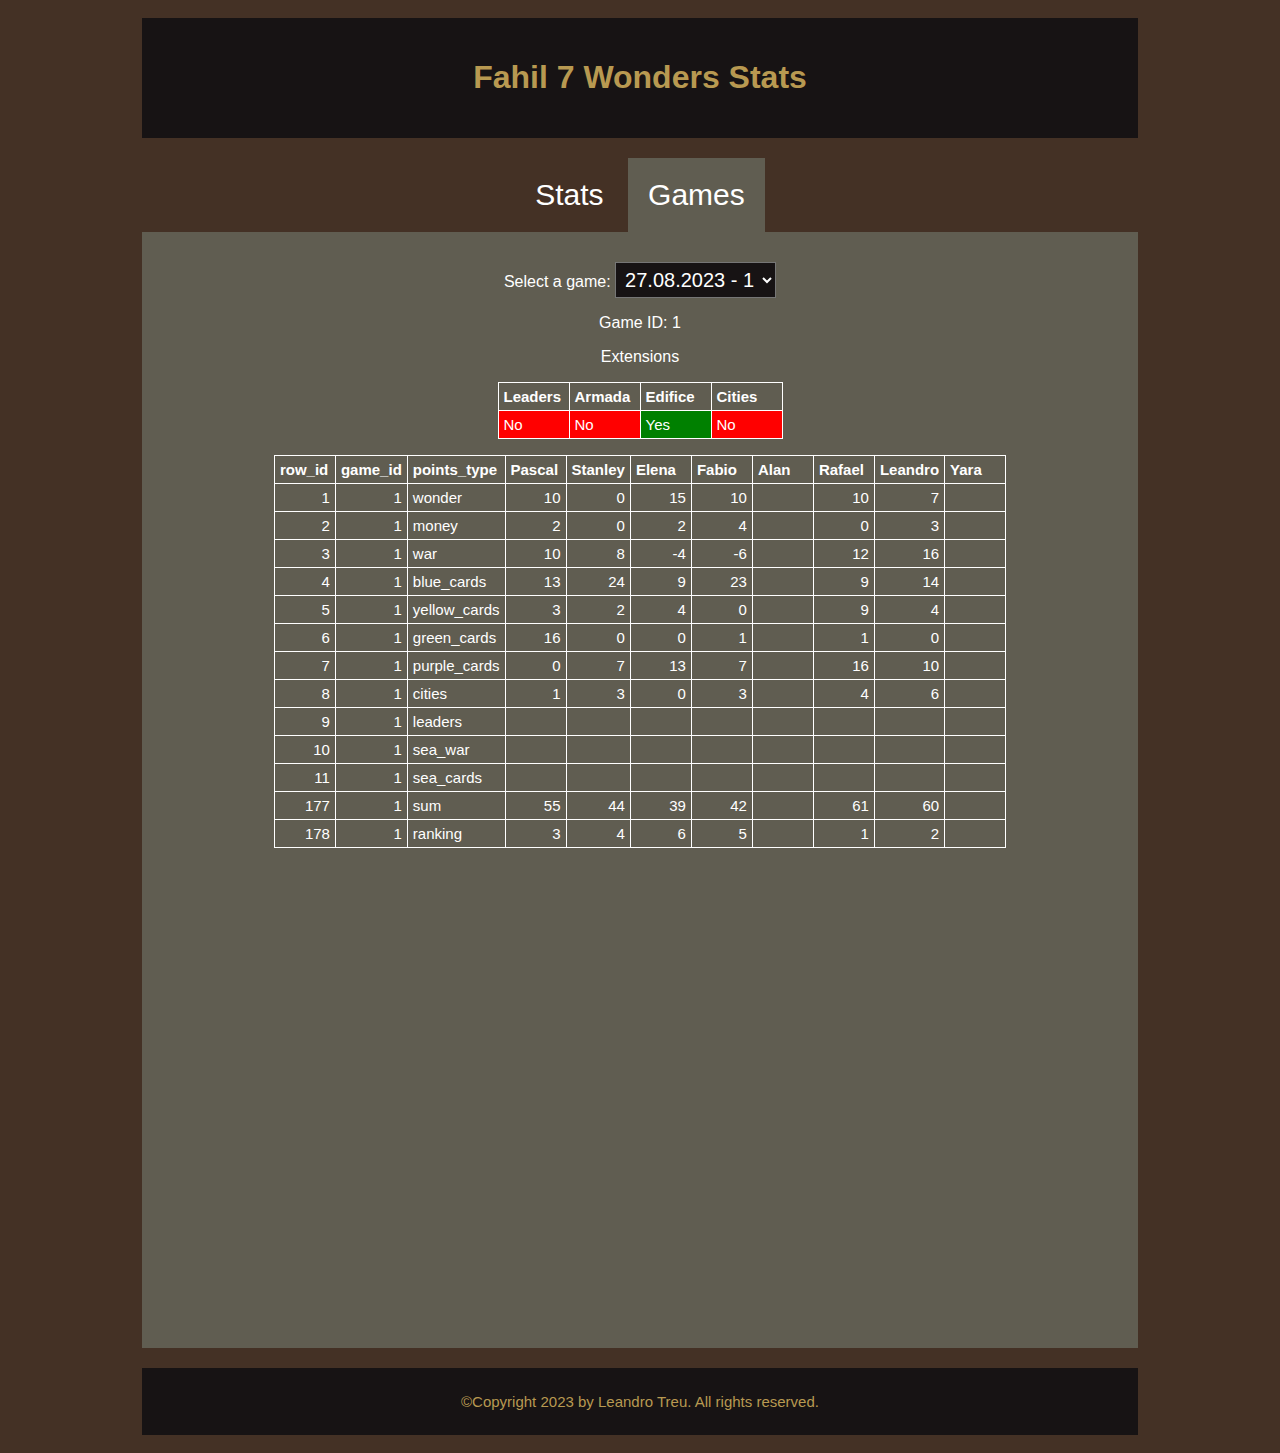
==== commit 73906f24: "table import" ====
--- a/games.html
+++ b/games.html
@@ -89,150 +89,190 @@
                     <p></p>
 
                     <table>
-                        <thead><tr><th title="Field #1">game_id</th>
-                        <th title="Field #2">points_type</th>
-                        <th title="Field #3">Pascal</th>
-                        <th title="Field #4">Stanley</th>
-                        <th title="Field #5">Elena</th>
-                        <th title="Field #6">Fabio</th>
-                        <th title="Field #7">Alan</th>
-                        <th title="Field #8">Rafael</th>
-                        <th title="Field #9">Leandro</th>
-                        <th title="Field #10">Yara</th>
+                        <thead><tr><th title="Field #1">row_id</th>
+                        <th title="Field #2">game_id</th>
+                        <th title="Field #3">points_type</th>
+                        <th title="Field #4">Pascal</th>
+                        <th title="Field #5">Stanley</th>
+                        <th title="Field #6">Elena</th>
+                        <th title="Field #7">Fabio</th>
+                        <th title="Field #8">Alan</th>
+                        <th title="Field #9">Rafael</th>
+                        <th title="Field #10">Leandro</th>
+                        <th title="Field #11">Yara</th>
                         </tr></thead>
-                        <tbody><tr>
-                        <td>1</td>
+                        <tbody>
+                        <tr>
+                        <td style="text-align: right">1</td>
+                        <td style="text-align: right">1</td>
                         <td>wonder</td>
                         <td style="text-align: right">10</td>
                         <td style="text-align: right">0</td>
                         <td style="text-align: right">15</td>
                         <td style="text-align: right">10</td>
-                        <td> </td>
+                        <td style="text-align: right"></td>
                         <td style="text-align: right">10</td>
                         <td style="text-align: right">7</td>
-                        <td> </td>
-                        </tr>
-                        <tr>
-                        <td>1</td>
+                        <td style="text-align: right"></td>
+                        </tr>
+                        <tr>
+                        <td style="text-align: right">2</td>
+                        <td style="text-align: right">1</td>
                         <td>money</td>
                         <td style="text-align: right">2</td>
                         <td style="text-align: right">0</td>
                         <td style="text-align: right">2</td>
                         <td style="text-align: right">4</td>
-                        <td> </td>
+                        <td style="text-align: right"></td>
                         <td style="text-align: right">0</td>
                         <td style="text-align: right">3</td>
-                        <td> </td>
-                        </tr>
-                        <tr>
-                        <td>1</td>
+                        <td style="text-align: right"></td>
+                        </tr>
+                        <tr>
+                        <td style="text-align: right">3</td>
+                        <td style="text-align: right">1</td>
                         <td>war</td>
                         <td style="text-align: right">10</td>
                         <td style="text-align: right">8</td>
                         <td style="text-align: right">-4</td>
                         <td style="text-align: right">-6</td>
-                        <td> </td>
+                        <td style="text-align: right"></td>
                         <td style="text-align: right">12</td>
                         <td style="text-align: right">16</td>
-                        <td> </td>
-                        </tr>
-                        <tr>
-                        <td>1</td>
+                        <td style="text-align: right"></td>
+                        </tr>
+                        <tr>
+                        <td style="text-align: right">4</td>
+                        <td style="text-align: right">1</td>
                         <td>blue_cards</td>
                         <td style="text-align: right">13</td>
                         <td style="text-align: right">24</td>
                         <td style="text-align: right">9</td>
                         <td style="text-align: right">23</td>
-                        <td> </td>
+                        <td style="text-align: right"></td>
                         <td style="text-align: right">9</td>
                         <td style="text-align: right">14</td>
-                        <td> </td>
-                        </tr>
-                        <tr>
-                        <td>1</td>
+                        <td style="text-align: right"></td>
+                        </tr>
+                        <tr>
+                        <td style="text-align: right">5</td>
+                        <td style="text-align: right">1</td>
                         <td>yellow_cards</td>
                         <td style="text-align: right">3</td>
                         <td style="text-align: right">2</td>
                         <td style="text-align: right">4</td>
                         <td style="text-align: right">0</td>
-                        <td> </td>
+                        <td style="text-align: right"></td>
                         <td style="text-align: right">9</td>
                         <td style="text-align: right">4</td>
-                        <td> </td>
-                        </tr>
-                        <tr>
-                        <td>1</td>
+                        <td style="text-align: right"></td>
+                        </tr>
+                        <tr>
+                        <td style="text-align: right">6</td>
+                        <td style="text-align: right">1</td>
                         <td>green_cards</td>
                         <td style="text-align: right">16</td>
                         <td style="text-align: right">0</td>
                         <td style="text-align: right">0</td>
                         <td style="text-align: right">1</td>
-                        <td> </td>
+                        <td style="text-align: right"></td>
                         <td style="text-align: right">1</td>
                         <td style="text-align: right">0</td>
-                        <td> </td>
-                        </tr>
-                        <tr>
-                        <td>1</td>
+                        <td style="text-align: right"></td>
+                        </tr>
+                        <tr>
+                        <td style="text-align: right">7</td>
+                        <td style="text-align: right">1</td>
                         <td>purple_cards</td>
                         <td style="text-align: right">0</td>
                         <td style="text-align: right">7</td>
                         <td style="text-align: right">13</td>
                         <td style="text-align: right">7</td>
-                        <td> </td>
+                        <td style="text-align: right"></td>
                         <td style="text-align: right">16</td>
                         <td style="text-align: right">10</td>
-                        <td> </td>
-                        </tr>
-                        <tr>
-                        <td>1</td>
+                        <td style="text-align: right"></td>
+                        </tr>
+                        <tr>
+                        <td style="text-align: right">8</td>
+                        <td style="text-align: right">1</td>
                         <td>cities</td>
                         <td style="text-align: right">1</td>
                         <td style="text-align: right">3</td>
                         <td style="text-align: right">0</td>
                         <td style="text-align: right">3</td>
-                        <td> </td>
+                        <td style="text-align: right"></td>
                         <td style="text-align: right">4</td>
                         <td style="text-align: right">6</td>
-                        <td> </td>
-                        </tr>
-                        <tr>
-                        <td>1</td>
+                        <td style="text-align: right"></td>
+                        </tr>
+                        <tr>
+                        <td style="text-align: right">9</td>
+                        <td style="text-align: right">1</td>
                         <td>leaders</td>
                         <td style="text-align: right"></td>
                         <td style="text-align: right"></td>
                         <td style="text-align: right"></td>
                         <td style="text-align: right"></td>
-                        <td> </td>
-                        <td style="text-align: right"></td>
-                        <td style="text-align: right"></td>
-                        <td> </td>
-                        </tr>
-                        <tr>
-                        <td>1</td>
+                        <td style="text-align: right"></td>
+                        <td style="text-align: right"></td>
+                        <td style="text-align: right"></td>
+                        <td style="text-align: right"></td>
+                        </tr>
+                        <tr>
+                        <td style="text-align: right">10</td>
+                        <td style="text-align: right">1</td>
                         <td>sea_war</td>
                         <td style="text-align: right"></td>
                         <td style="text-align: right"></td>
                         <td style="text-align: right"></td>
                         <td style="text-align: right"></td>
-                        <td> </td>
-                        <td style="text-align: right"></td>
-                        <td style="text-align: right"></td>
-                        <td> </td>
-                        </tr>
-                        <tr>
-                        <td>1</td>
+                        <td style="text-align: right"></td>
+                        <td style="text-align: right"></td>
+                        <td style="text-align: right"></td>
+                        <td style="text-align: right"></td>
+                        </tr>
+                        <tr>
+                        <td style="text-align: right">11</td>
+                        <td style="text-align: right">1</td>
                         <td>sea_cards</td>
                         <td style="text-align: right"></td>
                         <td style="text-align: right"></td>
                         <td style="text-align: right"></td>
                         <td style="text-align: right"></td>
-                        <td> </td>
-                        <td style="text-align: right"></td>
-                        <td style="text-align: right"></td>
-                        <td> </td>
-                        </tr>
-                        </tbody></table>
+                        <td style="text-align: right"></td>
+                        <td style="text-align: right"></td>
+                        <td style="text-align: right"></td>
+                        <td style="text-align: right"></td>
+                        </tr>
+                        <tr>
+                        <td style="text-align: right">177</td>
+                        <td style="text-align: right">1</td>
+                        <td>sum</td>
+                        <td style="text-align: right">55</td>
+                        <td style="text-align: right">44</td>
+                        <td style="text-align: right">39</td>
+                        <td style="text-align: right">42</td>
+                        <td style="text-align: right"></td>
+                        <td style="text-align: right">61</td>
+                        <td style="text-align: right">60</td>
+                        <td style="text-align: right"></td>
+                        </tr>
+                        <tr>
+                        <td style="text-align: right">178</td>
+                        <td style="text-align: right">1</td>
+                        <td>ranking</td>
+                        <td style="text-align: right">3</td>
+                        <td style="text-align: right">4</td>
+                        <td style="text-align: right">6</td>
+                        <td style="text-align: right">5</td>
+                        <td style="text-align: right"></td>
+                        <td style="text-align: right">1</td>
+                        <td style="text-align: right">2</td>
+                        <td style="text-align: right"></td>
+                        </tr>
+                        </tbody>
+                    </table>
 
                 </div>
     
@@ -256,151 +296,191 @@
 
                     <p></p>
 
-                    <table class="table table-bordered table-hover table-condensed">
-                        <thead><tr><th title="Field #1">game_id</th>
-                        <th title="Field #2">points_type</th>
-                        <th title="Field #3">Pascal</th>
-                        <th title="Field #4">Stanley</th>
-                        <th title="Field #5">Elena</th>
-                        <th title="Field #6">Fabio</th>
-                        <th title="Field #7">Alan</th>
-                        <th title="Field #8">Rafael</th>
-                        <th title="Field #9">Leandro</th>
-                        <th title="Field #10">Yara</th>
+                    <table>
+                        <thead><tr><th title="Field #1">row_id</th>
+                        <th title="Field #2">game_id</th>
+                        <th title="Field #3">points_type</th>
+                        <th title="Field #4">Pascal</th>
+                        <th title="Field #5">Stanley</th>
+                        <th title="Field #6">Elena</th>
+                        <th title="Field #7">Fabio</th>
+                        <th title="Field #8">Alan</th>
+                        <th title="Field #9">Rafael</th>
+                        <th title="Field #10">Leandro</th>
+                        <th title="Field #11">Yara</th>
                         </tr></thead>
-                        <tbody><tr>
-                        <td style="text-align: right">2</td>
-                        <td>wonder</td>
-                        <td style="text-align: right">0</td>
-                        <td style="text-align: right">0</td>
-                        <td style="text-align: right">3</td>
-                        <td style="text-align: right">3</td>
-                        <td> </td>
-                        <td style="text-align: right">12</td>
-                        <td style="text-align: right">10</td>
-                        <td> </td>
-                        </tr>
-                        <tr>
-                        <td style="text-align: right">2</td>
-                        <td>money</td>
-                        <td style="text-align: right">11</td>
-                        <td style="text-align: right">0</td>
-                        <td style="text-align: right">8</td>
-                        <td style="text-align: right">0</td>
-                        <td> </td>
-                        <td style="text-align: right">5</td>
-                        <td style="text-align: right">12</td>
-                        <td> </td>
-                        </tr>
-                        <tr>
-                        <td style="text-align: right">2</td>
-                        <td>war</td>
-                        <td style="text-align: right">10</td>
-                        <td style="text-align: right">-6</td>
-                        <td style="text-align: right">12</td>
-                        <td style="text-align: right">-3</td>
-                        <td> </td>
-                        <td style="text-align: right">13</td>
-                        <td style="text-align: right">16</td>
-                        <td> </td>
-                        </tr>
-                        <tr>
-                        <td style="text-align: right">2</td>
-                        <td>blue_cards</td>
-                        <td style="text-align: right">6</td>
-                        <td style="text-align: right">23</td>
-                        <td style="text-align: right">17</td>
-                        <td style="text-align: right">17</td>
-                        <td> </td>
-                        <td style="text-align: right">12</td>
-                        <td style="text-align: right">10</td>
-                        <td> </td>
-                        </tr>
-                        <tr>
-                        <td style="text-align: right">2</td>
-                        <td>yellow_cards</td>
-                        <td style="text-align: right">10</td>
-                        <td style="text-align: right">0</td>
-                        <td style="text-align: right">6</td>
-                        <td style="text-align: right">6</td>
-                        <td> </td>
-                        <td style="text-align: right">10</td>
-                        <td style="text-align: right">10</td>
-                        <td> </td>
-                        </tr>
-                        <tr>
-                        <td style="text-align: right">2</td>
-                        <td>green_cards</td>
-                        <td style="text-align: right">1</td>
-                        <td style="text-align: right">33</td>
-                        <td style="text-align: right">10</td>
-                        <td style="text-align: right">0</td>
-                        <td> </td>
-                        <td style="text-align: right">0</td>
-                        <td style="text-align: right">0</td>
-                        <td> </td>
-                        </tr>
-                        <tr>
-                        <td style="text-align: right">2</td>
-                        <td>purple_cards</td>
-                        <td style="text-align: right">0</td>
-                        <td style="text-align: right">0</td>
-                        <td style="text-align: right">17</td>
-                        <td style="text-align: right">9</td>
-                        <td> </td>
-                        <td style="text-align: right">9</td>
-                        <td style="text-align: right">16</td>
-                        <td> </td>
-                        </tr>
-                        <tr>
-                        <td style="text-align: right">2</td>
-                        <td>cities</td>
-                        <td style="text-align: right"></td>
-                        <td style="text-align: right"></td>
-                        <td style="text-align: right"></td>
-                        <td style="text-align: right"></td>
-                        <td> </td>
-                        <td style="text-align: right"></td>
-                        <td style="text-align: right"></td>
-                        <td> </td>
-                        </tr>
-                        <tr>
-                        <td style="text-align: right">2</td>
-                        <td>leaders</td>
-                        <td style="text-align: right"></td>
-                        <td style="text-align: right"></td>
-                        <td style="text-align: right"></td>
-                        <td style="text-align: right"></td>
-                        <td> </td>
-                        <td style="text-align: right"></td>
-                        <td style="text-align: right"></td>
-                        <td> </td>
-                        </tr>
-                        <tr>
-                        <td style="text-align: right">2</td>
-                        <td>sea_war</td>
-                        <td style="text-align: right">11</td>
-                        <td style="text-align: right">-6</td>
-                        <td style="text-align: right">0</td>
-                        <td style="text-align: right">5</td>
-                        <td> </td>
-                        <td style="text-align: right">7</td>
-                        <td style="text-align: right">0</td>
-                        <td> </td>
-                        </tr>
-                        <tr>
-                        <td style="text-align: right">2</td>
-                        <td>sea_cards</td>
-                        <td style="text-align: right">6</td>
-                        <td style="text-align: right">8</td>
-                        <td style="text-align: right">13</td>
-                        <td style="text-align: right">4</td>
-                        <td> </td>
-                        <td style="text-align: right">2</td>
-                        <td style="text-align: right">4</td>
-                        <td> </td>
-                        </tr>
-                        </tbody></table>
+                        <tbody>
+                            <tr>
+                                <td style="text-align: right">12</td>
+                                <td style="text-align: right">2</td>
+                                <td>wonder</td>
+                                <td style="text-align: right">0</td>
+                                <td style="text-align: right">0</td>
+                                <td style="text-align: right">3</td>
+                                <td style="text-align: right">3</td>
+                                <td style="text-align: right"></td>
+                                <td style="text-align: right">12</td>
+                                <td style="text-align: right">10</td>
+                                <td style="text-align: right"></td>
+                                </tr>
+                                <tr>
+                                <td style="text-align: right">13</td>
+                                <td style="text-align: right">2</td>
+                                <td>money</td>
+                                <td style="text-align: right">11</td>
+                                <td style="text-align: right">0</td>
+                                <td style="text-align: right">8</td>
+                                <td style="text-align: right">0</td>
+                                <td style="text-align: right"></td>
+                                <td style="text-align: right">5</td>
+                                <td style="text-align: right">12</td>
+                                <td style="text-align: right"></td>
+                                </tr>
+                                <tr>
+                                <td style="text-align: right">14</td>
+                                <td style="text-align: right">2</td>
+                                <td>war</td>
+                                <td style="text-align: right">10</td>
+                                <td style="text-align: right">-6</td>
+                                <td style="text-align: right">12</td>
+                                <td style="text-align: right">-3</td>
+                                <td style="text-align: right"></td>
+                                <td style="text-align: right">13</td>
+                                <td style="text-align: right">16</td>
+                                <td style="text-align: right"></td>
+                                </tr>
+                                <tr>
+                                <td style="text-align: right">15</td>
+                                <td style="text-align: right">2</td>
+                                <td>blue_cards</td>
+                                <td style="text-align: right">6</td>
+                                <td style="text-align: right">23</td>
+                                <td style="text-align: right">17</td>
+                                <td style="text-align: right">17</td>
+                                <td style="text-align: right"></td>
+                                <td style="text-align: right">12</td>
+                                <td style="text-align: right">10</td>
+                                <td style="text-align: right"></td>
+                                </tr>
+                                <tr>
+                                <td style="text-align: right">16</td>
+                                <td style="text-align: right">2</td>
+                                <td>yellow_cards</td>
+                                <td style="text-align: right">10</td>
+                                <td style="text-align: right">0</td>
+                                <td style="text-align: right">6</td>
+                                <td style="text-align: right">6</td>
+                                <td style="text-align: right"></td>
+                                <td style="text-align: right">10</td>
+                                <td style="text-align: right">10</td>
+                                <td style="text-align: right"></td>
+                                </tr>
+                                <tr>
+                                <td style="text-align: right">17</td>
+                                <td style="text-align: right">2</td>
+                                <td>green_cards</td>
+                                <td style="text-align: right">1</td>
+                                <td style="text-align: right">33</td>
+                                <td style="text-align: right">10</td>
+                                <td style="text-align: right">0</td>
+                                <td style="text-align: right"></td>
+                                <td style="text-align: right">0</td>
+                                <td style="text-align: right">0</td>
+                                <td style="text-align: right"></td>
+                                </tr>
+                                <tr>
+                                <td style="text-align: right">18</td>
+                                <td style="text-align: right">2</td>
+                                <td>purple_cards</td>
+                                <td style="text-align: right">0</td>
+                                <td style="text-align: right">0</td>
+                                <td style="text-align: right">17</td>
+                                <td style="text-align: right">9</td>
+                                <td style="text-align: right"></td>
+                                <td style="text-align: right">9</td>
+                                <td style="text-align: right">16</td>
+                                <td style="text-align: right"></td>
+                                </tr>
+                                <tr>
+                                <td style="text-align: right">19</td>
+                                <td style="text-align: right">2</td>
+                                <td>cities</td>
+                                <td style="text-align: right"></td>
+                                <td style="text-align: right"></td>
+                                <td style="text-align: right"></td>
+                                <td style="text-align: right"></td>
+                                <td style="text-align: right"></td>
+                                <td style="text-align: right"></td>
+                                <td style="text-align: right"></td>
+                                <td style="text-align: right"></td>
+                                </tr>
+                                <tr>
+                                <td style="text-align: right">20</td>
+                                <td style="text-align: right">2</td>
+                                <td>leaders</td>
+                                <td style="text-align: right"></td>
+                                <td style="text-align: right"></td>
+                                <td style="text-align: right"></td>
+                                <td style="text-align: right"></td>
+                                <td style="text-align: right"></td>
+                                <td style="text-align: right"></td>
+                                <td style="text-align: right"></td>
+                                <td style="text-align: right"></td>
+                                </tr>
+                                <tr>
+                                <td style="text-align: right">21</td>
+                                <td style="text-align: right">2</td>
+                                <td>sea_war</td>
+                                <td style="text-align: right">11</td>
+                                <td style="text-align: right">-6</td>
+                                <td style="text-align: right">0</td>
+                                <td style="text-align: right">5</td>
+                                <td style="text-align: right"></td>
+                                <td style="text-align: right">7</td>
+                                <td style="text-align: right">0</td>
+                                <td style="text-align: right"></td>
+                                </tr>
+                                <tr>
+                                <td style="text-align: right">22</td>
+                                <td style="text-align: right">2</td>
+                                <td>sea_cards</td>
+                                <td style="text-align: right">6</td>
+                                <td style="text-align: right">8</td>
+                                <td style="text-align: right">13</td>
+                                <td style="text-align: right">4</td>
+                                <td style="text-align: right"></td>
+                                <td style="text-align: right">2</td>
+                                <td style="text-align: right">4</td>
+                                <td style="text-align: right"></td>
+                                </tr>
+                                <tr>
+                                <td style="text-align: right">179</td>
+                                <td style="text-align: right">2</td>
+                                <td>sum</td>
+                                <td style="text-align: right">55</td>
+                                <td style="text-align: right">52</td>
+                                <td style="text-align: right">86</td>
+                                <td style="text-align: right">41</td>
+                                <td style="text-align: right"></td>
+                                <td style="text-align: right">70</td>
+                                <td style="text-align: right">78</td>
+                                <td style="text-align: right"></td>
+                                </tr>
+                                <tr>
+                                <td style="text-align: right">180</td>
+                                <td style="text-align: right">2</td>
+                                <td>ranking</td>
+                                <td style="text-align: right">4</td>
+                                <td style="text-align: right">5</td>
+                                <td style="text-align: right">1</td>
+                                <td style="text-align: right">6</td>
+                                <td style="text-align: right"></td>
+                                <td style="text-align: right">3</td>
+                                <td style="text-align: right">2</td>
+                                <td style="text-align: right"></td>
+                                </tr>
+                        </tbody>
+                    </table>
                 </div>
     
                 <div id="Game3Content" class="invisible">
@@ -423,151 +503,191 @@
 
                     <p></p>
 
-                    <table class="table table-bordered table-hover table-condensed">
-                        <thead><tr><th title="Field #1">game_id</th>
-                        <th title="Field #2">points_type</th>
-                        <th title="Field #3">Pascal</th>
-                        <th title="Field #4">Stanley</th>
-                        <th title="Field #5">Elena</th>
-                        <th title="Field #6">Fabio</th>
-                        <th title="Field #7">Alan</th>
-                        <th title="Field #8">Rafael</th>
-                        <th title="Field #9">Leandro</th>
-                        <th title="Field #10">Yara</th>
+                    <table>
+                        <thead><tr><th title="Field #1">row_id</th>
+                        <th title="Field #2">game_id</th>
+                        <th title="Field #3">points_type</th>
+                        <th title="Field #4">Pascal</th>
+                        <th title="Field #5">Stanley</th>
+                        <th title="Field #6">Elena</th>
+                        <th title="Field #7">Fabio</th>
+                        <th title="Field #8">Alan</th>
+                        <th title="Field #9">Rafael</th>
+                        <th title="Field #10">Leandro</th>
+                        <th title="Field #11">Yara</th>
                         </tr></thead>
-                        <tbody><tr>
-                        <td style="text-align: right">3</td>
-                        <td>wonder</td>
-                        <td style="text-align: right">10</td>
-                        <td style="text-align: right">17</td>
-                        <td style="text-align: right">5</td>
-                        <td style="text-align: right">3</td>
-                        <td> </td>
-                        <td style="text-align: right">10</td>
-                        <td style="text-align: right">7</td>
-                        <td> </td>
-                        </tr>
-                        <tr>
-                        <td style="text-align: right">3</td>
-                        <td>money</td>
-                        <td style="text-align: right">0</td>
-                        <td style="text-align: right">2</td>
-                        <td style="text-align: right">4</td>
-                        <td style="text-align: right">1</td>
-                        <td> </td>
-                        <td style="text-align: right">9</td>
-                        <td style="text-align: right">6</td>
-                        <td> </td>
-                        </tr>
-                        <tr>
-                        <td style="text-align: right">3</td>
-                        <td>war</td>
-                        <td style="text-align: right">11</td>
-                        <td style="text-align: right">0</td>
-                        <td style="text-align: right">10</td>
-                        <td style="text-align: right">-2</td>
-                        <td> </td>
-                        <td style="text-align: right">8</td>
-                        <td style="text-align: right">10</td>
-                        <td> </td>
-                        </tr>
-                        <tr>
-                        <td style="text-align: right">3</td>
-                        <td>blue_cards</td>
-                        <td style="text-align: right">0</td>
-                        <td style="text-align: right">34</td>
-                        <td style="text-align: right">13</td>
-                        <td style="text-align: right">4</td>
-                        <td> </td>
-                        <td style="text-align: right">12</td>
-                        <td style="text-align: right">20</td>
-                        <td> </td>
-                        </tr>
-                        <tr>
-                        <td style="text-align: right">3</td>
-                        <td>yellow_cards</td>
-                        <td style="text-align: right">3</td>
-                        <td style="text-align: right">6</td>
-                        <td style="text-align: right">8</td>
-                        <td style="text-align: right">0</td>
-                        <td> </td>
-                        <td style="text-align: right">0</td>
-                        <td style="text-align: right">4</td>
-                        <td> </td>
-                        </tr>
-                        <tr>
-                        <td style="text-align: right">3</td>
-                        <td>green_cards</td>
-                        <td style="text-align: right">26</td>
-                        <td style="text-align: right">0</td>
-                        <td style="text-align: right">2</td>
-                        <td style="text-align: right">18</td>
-                        <td> </td>
-                        <td style="text-align: right">0</td>
-                        <td style="text-align: right">5</td>
-                        <td> </td>
-                        </tr>
-                        <tr>
-                        <td style="text-align: right">3</td>
-                        <td>purple_cards</td>
-                        <td style="text-align: right">0</td>
-                        <td style="text-align: right">0</td>
-                        <td style="text-align: right">22</td>
-                        <td style="text-align: right">6</td>
-                        <td> </td>
-                        <td style="text-align: right">16</td>
-                        <td style="text-align: right">0</td>
-                        <td> </td>
-                        </tr>
-                        <tr>
-                        <td style="text-align: right">3</td>
-                        <td>cities</td>
-                        <td style="text-align: right">5</td>
-                        <td style="text-align: right">0</td>
-                        <td style="text-align: right">-2</td>
-                        <td style="text-align: right">-9</td>
-                        <td> </td>
-                        <td style="text-align: right">8</td>
-                        <td style="text-align: right">-2</td>
-                        <td> </td>
-                        </tr>
-                        <tr>
-                        <td style="text-align: right">3</td>
-                        <td>leaders</td>
-                        <td style="text-align: right"></td>
-                        <td style="text-align: right"></td>
-                        <td style="text-align: right"></td>
-                        <td style="text-align: right"></td>
-                        <td> </td>
-                        <td style="text-align: right"></td>
-                        <td style="text-align: right"></td>
-                        <td> </td>
-                        </tr>
-                        <tr>
-                        <td style="text-align: right">3</td>
-                        <td>sea_war</td>
-                        <td style="text-align: right"></td>
-                        <td style="text-align: right"></td>
-                        <td style="text-align: right"></td>
-                        <td style="text-align: right"></td>
-                        <td> </td>
-                        <td style="text-align: right"></td>
-                        <td style="text-align: right"></td>
-                        <td> </td>
-                        </tr>
-                        <tr>
-                        <td style="text-align: right">3</td>
-                        <td>sea_cards</td>
-                        <td style="text-align: right"></td>
-                        <td style="text-align: right"></td>
-                        <td style="text-align: right"></td>
-                        <td style="text-align: right"></td>
-                        <td> </td>
-                        <td style="text-align: right"></td>
-                        <td style="text-align: right"></td>
-                        <td> </td>
-                        </tr>
-                        </tbody></table>
+                        <tbody>
+                            <tr>
+                                <td style="text-align: right">23</td>
+                                <td style="text-align: right">3</td>
+                                <td>wonder</td>
+                                <td style="text-align: right">10</td>
+                                <td style="text-align: right">17</td>
+                                <td style="text-align: right">5</td>
+                                <td style="text-align: right">3</td>
+                                <td style="text-align: right"></td>
+                                <td style="text-align: right">10</td>
+                                <td style="text-align: right">7</td>
+                                <td style="text-align: right"></td>
+                                </tr>
+                                <tr>
+                                <td style="text-align: right">24</td>
+                                <td style="text-align: right">3</td>
+                                <td>money</td>
+                                <td style="text-align: right">0</td>
+                                <td style="text-align: right">2</td>
+                                <td style="text-align: right">4</td>
+                                <td style="text-align: right">1</td>
+                                <td style="text-align: right"></td>
+                                <td style="text-align: right">9</td>
+                                <td style="text-align: right">6</td>
+                                <td style="text-align: right"></td>
+                                </tr>
+                                <tr>
+                                <td style="text-align: right">25</td>
+                                <td style="text-align: right">3</td>
+                                <td>war</td>
+                                <td style="text-align: right">11</td>
+                                <td style="text-align: right">0</td>
+                                <td style="text-align: right">10</td>
+                                <td style="text-align: right">-2</td>
+                                <td style="text-align: right"></td>
+                                <td style="text-align: right">8</td>
+                                <td style="text-align: right">10</td>
+                                <td style="text-align: right"></td>
+                                </tr>
+                                <tr>
+                                <td style="text-align: right">26</td>
+                                <td style="text-align: right">3</td>
+                                <td>blue_cards</td>
+                                <td style="text-align: right">0</td>
+                                <td style="text-align: right">34</td>
+                                <td style="text-align: right">13</td>
+                                <td style="text-align: right">4</td>
+                                <td style="text-align: right"></td>
+                                <td style="text-align: right">12</td>
+                                <td style="text-align: right">20</td>
+                                <td style="text-align: right"></td>
+                                </tr>
+                                <tr>
+                                <td style="text-align: right">27</td>
+                                <td style="text-align: right">3</td>
+                                <td>yellow_cards</td>
+                                <td style="text-align: right">3</td>
+                                <td style="text-align: right">6</td>
+                                <td style="text-align: right">8</td>
+                                <td style="text-align: right">0</td>
+                                <td style="text-align: right"></td>
+                                <td style="text-align: right">0</td>
+                                <td style="text-align: right">4</td>
+                                <td style="text-align: right"></td>
+                                </tr>
+                                <tr>
+                                <td style="text-align: right">28</td>
+                                <td style="text-align: right">3</td>
+                                <td>green_cards</td>
+                                <td style="text-align: right">26</td>
+                                <td style="text-align: right">0</td>
+                                <td style="text-align: right">2</td>
+                                <td style="text-align: right">18</td>
+                                <td style="text-align: right"></td>
+                                <td style="text-align: right">0</td>
+                                <td style="text-align: right">5</td>
+                                <td style="text-align: right"></td>
+                                </tr>
+                                <tr>
+                                <td style="text-align: right">29</td>
+                                <td style="text-align: right">3</td>
+                                <td>purple_cards</td>
+                                <td style="text-align: right">0</td>
+                                <td style="text-align: right">0</td>
+                                <td style="text-align: right">22</td>
+                                <td style="text-align: right">6</td>
+                                <td style="text-align: right"></td>
+                                <td style="text-align: right">16</td>
+                                <td style="text-align: right">0</td>
+                                <td style="text-align: right"></td>
+                                </tr>
+                                <tr>
+                                <td style="text-align: right">30</td>
+                                <td style="text-align: right">3</td>
+                                <td>cities</td>
+                                <td style="text-align: right">5</td>
+                                <td style="text-align: right">0</td>
+                                <td style="text-align: right">-2</td>
+                                <td style="text-align: right">-9</td>
+                                <td style="text-align: right"></td>
+                                <td style="text-align: right">8</td>
+                                <td style="text-align: right">-2</td>
+                                <td style="text-align: right"></td>
+                                </tr>
+                                <tr>
+                                <td style="text-align: right">31</td>
+                                <td style="text-align: right">3</td>
+                                <td>leaders</td>
+                                <td style="text-align: right"></td>
+                                <td style="text-align: right"></td>
+                                <td style="text-align: right"></td>
+                                <td style="text-align: right"></td>
+                                <td style="text-align: right"></td>
+                                <td style="text-align: right"></td>
+                                <td style="text-align: right"></td>
+                                <td style="text-align: right"></td>
+                                </tr>
+                                <tr>
+                                <td style="text-align: right">32</td>
+                                <td style="text-align: right">3</td>
+                                <td>sea_war</td>
+                                <td style="text-align: right"></td>
+                                <td style="text-align: right"></td>
+                                <td style="text-align: right"></td>
+                                <td style="text-align: right"></td>
+                                <td style="text-align: right"></td>
+                                <td style="text-align: right"></td>
+                                <td style="text-align: right"></td>
+                                <td style="text-align: right"></td>
+                                </tr>
+                                <tr>
+                                <td style="text-align: right">33</td>
+                                <td style="text-align: right">3</td>
+                                <td>sea_cards</td>
+                                <td style="text-align: right"></td>
+                                <td style="text-align: right"></td>
+                                <td style="text-align: right"></td>
+                                <td style="text-align: right"></td>
+                                <td style="text-align: right"></td>
+                                <td style="text-align: right"></td>
+                                <td style="text-align: right"></td>
+                                <td style="text-align: right"></td>
+                                </tr>
+                                <tr>
+                                <td style="text-align: right">181</td>
+                                <td style="text-align: right">3</td>
+                                <td>sum</td>
+                                <td style="text-align: right">55</td>
+                                <td style="text-align: right">59</td>
+                                <td style="text-align: right">62</td>
+                                <td style="text-align: right">21</td>
+                                <td style="text-align: right"></td>
+                                <td style="text-align: right">63</td>
+                                <td style="text-align: right">50</td>
+                                <td style="text-align: right"></td>
+                                </tr>
+                                <tr>
+                                <td style="text-align: right">182</td>
+                                <td style="text-align: right">3</td>
+                                <td>ranking</td>
+                                <td style="text-align: right">4</td>
+                                <td style="text-align: right">3</td>
+                                <td style="text-align: right">2</td>
+                                <td style="text-align: right">6</td>
+                                <td style="text-align: right"></td>
+                                <td style="text-align: right">1</td>
+                                <td style="text-align: right">5</td>
+                                <td style="text-align: right"></td>
+                                </tr>
+                        </tbody>
+                    </table>
                 </div>
     
                 <div id="Game4Content" class="invisible">
@@ -590,151 +710,191 @@
 
                     <p></p>
 
-                    <table class="table table-bordered table-hover table-condensed">
-                        <thead><tr><th title="Field #1">game_id</th>
-                        <th title="Field #2">points_type</th>
-                        <th title="Field #3">Pascal</th>
-                        <th title="Field #4">Stanley</th>
-                        <th title="Field #5">Elena</th>
-                        <th title="Field #6">Fabio</th>
-                        <th title="Field #7">Alan</th>
-                        <th title="Field #8">Rafael</th>
-                        <th title="Field #9">Leandro</th>
-                        <th title="Field #10">Yara</th>
+                    <table>
+                        <thead><tr><th title="Field #1">row_id</th>
+                        <th title="Field #2">game_id</th>
+                        <th title="Field #3">points_type</th>
+                        <th title="Field #4">Pascal</th>
+                        <th title="Field #5">Stanley</th>
+                        <th title="Field #6">Elena</th>
+                        <th title="Field #7">Fabio</th>
+                        <th title="Field #8">Alan</th>
+                        <th title="Field #9">Rafael</th>
+                        <th title="Field #10">Leandro</th>
+                        <th title="Field #11">Yara</th>
                         </tr></thead>
-                        <tbody><tr>
-                        <td style="text-align: right">4</td>
-                        <td>wonder</td>
-                        <td style="text-align: right">10</td>
-                        <td style="text-align: right">14</td>
-                        <td style="text-align: right">15</td>
-                        <td style="text-align: right">17</td>
-                        <td> </td>
-                        <td style="text-align: right">12</td>
-                        <td style="text-align: right">6</td>
-                        <td> </td>
-                        </tr>
-                        <tr>
-                        <td style="text-align: right">4</td>
-                        <td>money</td>
-                        <td style="text-align: right">6</td>
-                        <td style="text-align: right">8</td>
-                        <td style="text-align: right">7</td>
-                        <td style="text-align: right">5</td>
-                        <td> </td>
-                        <td style="text-align: right">12</td>
-                        <td style="text-align: right">5</td>
-                        <td> </td>
-                        </tr>
-                        <tr>
-                        <td style="text-align: right">4</td>
-                        <td>war</td>
-                        <td style="text-align: right">29</td>
-                        <td style="text-align: right">-1</td>
-                        <td style="text-align: right">-2</td>
-                        <td style="text-align: right">10</td>
-                        <td> </td>
-                        <td style="text-align: right">-4</td>
-                        <td style="text-align: right">30</td>
-                        <td> </td>
-                        </tr>
-                        <tr>
-                        <td style="text-align: right">4</td>
-                        <td>blue_cards</td>
-                        <td style="text-align: right">8</td>
-                        <td style="text-align: right">47</td>
-                        <td style="text-align: right">29</td>
-                        <td style="text-align: right">12</td>
-                        <td> </td>
-                        <td style="text-align: right">29</td>
-                        <td style="text-align: right">11</td>
-                        <td> </td>
-                        </tr>
-                        <tr>
-                        <td style="text-align: right">4</td>
-                        <td>yellow_cards</td>
-                        <td style="text-align: right">4</td>
-                        <td style="text-align: right">9</td>
-                        <td style="text-align: right">14</td>
-                        <td style="text-align: right">0</td>
-                        <td> </td>
-                        <td style="text-align: right">6</td>
-                        <td style="text-align: right">12</td>
-                        <td> </td>
-                        </tr>
-                        <tr>
-                        <td style="text-align: right">4</td>
-                        <td>green_cards</td>
-                        <td style="text-align: right">0</td>
-                        <td style="text-align: right">0</td>
-                        <td style="text-align: right">18</td>
-                        <td style="text-align: right">58</td>
-                        <td> </td>
-                        <td style="text-align: right">1</td>
-                        <td style="text-align: right">13</td>
-                        <td> </td>
-                        </tr>
-                        <tr>
-                        <td style="text-align: right">4</td>
-                        <td>purple_cards</td>
-                        <td style="text-align: right">0</td>
-                        <td style="text-align: right">7</td>
-                        <td style="text-align: right">2</td>
-                        <td style="text-align: right">8</td>
-                        <td> </td>
-                        <td style="text-align: right">17</td>
-                        <td style="text-align: right">13</td>
-                        <td> </td>
-                        </tr>
-                        <tr>
-                        <td style="text-align: right">4</td>
-                        <td>cities</td>
-                        <td style="text-align: right">9</td>
-                        <td style="text-align: right">4</td>
-                        <td style="text-align: right">0</td>
-                        <td style="text-align: right">0</td>
-                        <td> </td>
-                        <td style="text-align: right">0</td>
-                        <td style="text-align: right">8</td>
-                        <td> </td>
-                        </tr>
-                        <tr>
-                        <td style="text-align: right">4</td>
-                        <td>leaders</td>
-                        <td style="text-align: right">0</td>
-                        <td style="text-align: right">2</td>
-                        <td style="text-align: right">2</td>
-                        <td style="text-align: right">0</td>
-                        <td> </td>
-                        <td style="text-align: right">14</td>
-                        <td style="text-align: right">5</td>
-                        <td> </td>
-                        </tr>
-                        <tr>
-                        <td style="text-align: right">4</td>
-                        <td>sea_war</td>
-                        <td style="text-align: right">11</td>
-                        <td style="text-align: right">0</td>
-                        <td style="text-align: right">8</td>
-                        <td style="text-align: right">-2</td>
-                        <td> </td>
-                        <td style="text-align: right">-4</td>
-                        <td style="text-align: right">1</td>
-                        <td> </td>
-                        </tr>
-                        <tr>
-                        <td style="text-align: right">4</td>
-                        <td>sea_cards</td>
-                        <td style="text-align: right">0</td>
-                        <td style="text-align: right">0</td>
-                        <td style="text-align: right">3</td>
-                        <td style="text-align: right">0</td>
-                        <td> </td>
-                        <td style="text-align: right">0</td>
-                        <td style="text-align: right">0</td>
-                        <td> </td>
-                        </tr>
-                        </tbody></table>
+                        <tbody>
+                            <tr>
+                                <td style="text-align: right">34</td>
+                                <td style="text-align: right">4</td>
+                                <td>wonder</td>
+                                <td style="text-align: right">10</td>
+                                <td style="text-align: right">14</td>
+                                <td style="text-align: right">15</td>
+                                <td style="text-align: right">17</td>
+                                <td style="text-align: right"></td>
+                                <td style="text-align: right">12</td>
+                                <td style="text-align: right">6</td>
+                                <td style="text-align: right"></td>
+                                </tr>
+                                <tr>
+                                <td style="text-align: right">35</td>
+                                <td style="text-align: right">4</td>
+                                <td>money</td>
+                                <td style="text-align: right">6</td>
+                                <td style="text-align: right">8</td>
+                                <td style="text-align: right">7</td>
+                                <td style="text-align: right">5</td>
+                                <td style="text-align: right"></td>
+                                <td style="text-align: right">12</td>
+                                <td style="text-align: right">5</td>
+                                <td style="text-align: right"></td>
+                                </tr>
+                                <tr>
+                                <td style="text-align: right">36</td>
+                                <td style="text-align: right">4</td>
+                                <td>war</td>
+                                <td style="text-align: right">29</td>
+                                <td style="text-align: right">-1</td>
+                                <td style="text-align: right">-2</td>
+                                <td style="text-align: right">10</td>
+                                <td style="text-align: right"></td>
+                                <td style="text-align: right">-4</td>
+                                <td style="text-align: right">30</td>
+                                <td style="text-align: right"></td>
+                                </tr>
+                                <tr>
+                                <td style="text-align: right">37</td>
+                                <td style="text-align: right">4</td>
+                                <td>blue_cards</td>
+                                <td style="text-align: right">8</td>
+                                <td style="text-align: right">47</td>
+                                <td style="text-align: right">29</td>
+                                <td style="text-align: right">12</td>
+                                <td style="text-align: right"></td>
+                                <td style="text-align: right">29</td>
+                                <td style="text-align: right">11</td>
+                                <td style="text-align: right"></td>
+                                </tr>
+                                <tr>
+                                <td style="text-align: right">38</td>
+                                <td style="text-align: right">4</td>
+                                <td>yellow_cards</td>
+                                <td style="text-align: right">4</td>
+                                <td style="text-align: right">9</td>
+                                <td style="text-align: right">14</td>
+                                <td style="text-align: right">0</td>
+                                <td style="text-align: right"></td>
+                                <td style="text-align: right">6</td>
+                                <td style="text-align: right">12</td>
+                                <td style="text-align: right"></td>
+                                </tr>
+                                <tr>
+                                <td style="text-align: right">39</td>
+                                <td style="text-align: right">4</td>
+                                <td>green_cards</td>
+                                <td style="text-align: right">0</td>
+                                <td style="text-align: right">0</td>
+                                <td style="text-align: right">18</td>
+                                <td style="text-align: right">58</td>
+                                <td style="text-align: right"></td>
+                                <td style="text-align: right">1</td>
+                                <td style="text-align: right">13</td>
+                                <td style="text-align: right"></td>
+                                </tr>
+                                <tr>
+                                <td style="text-align: right">40</td>
+                                <td style="text-align: right">4</td>
+                                <td>purple_cards</td>
+                                <td style="text-align: right">0</td>
+                                <td style="text-align: right">7</td>
+                                <td style="text-align: right">2</td>
+                                <td style="text-align: right">8</td>
+                                <td style="text-align: right"></td>
+                                <td style="text-align: right">17</td>
+                                <td style="text-align: right">13</td>
+                                <td style="text-align: right"></td>
+                                </tr>
+                                <tr>
+                                <td style="text-align: right">41</td>
+                                <td style="text-align: right">4</td>
+                                <td>cities</td>
+                                <td style="text-align: right">9</td>
+                                <td style="text-align: right">4</td>
+                                <td style="text-align: right">0</td>
+                                <td style="text-align: right">0</td>
+                                <td style="text-align: right"></td>
+                                <td style="text-align: right">0</td>
+                                <td style="text-align: right">8</td>
+                                <td style="text-align: right"></td>
+                                </tr>
+                                <tr>
+                                <td style="text-align: right">42</td>
+                                <td style="text-align: right">4</td>
+                                <td>leaders</td>
+                                <td style="text-align: right">0</td>
+                                <td style="text-align: right">2</td>
+                                <td style="text-align: right">2</td>
+                                <td style="text-align: right">0</td>
+                                <td style="text-align: right"></td>
+                                <td style="text-align: right">14</td>
+                                <td style="text-align: right">5</td>
+                                <td style="text-align: right"></td>
+                                </tr>
+                                <tr>
+                                <td style="text-align: right">43</td>
+                                <td style="text-align: right">4</td>
+                                <td>sea_war</td>
+                                <td style="text-align: right">11</td>
+                                <td style="text-align: right">0</td>
+                                <td style="text-align: right">8</td>
+                                <td style="text-align: right">-2</td>
+                                <td style="text-align: right"></td>
+                                <td style="text-align: right">-4</td>
+                                <td style="text-align: right">1</td>
+                                <td style="text-align: right"></td>
+                                </tr>
+                                <tr>
+                                <td style="text-align: right">44</td>
+                                <td style="text-align: right">4</td>
+                                <td>sea_cards</td>
+                                <td style="text-align: right">0</td>
+                                <td style="text-align: right">0</td>
+                                <td style="text-align: right">3</td>
+                                <td style="text-align: right">0</td>
+                                <td style="text-align: right"></td>
+                                <td style="text-align: right">0</td>
+                                <td style="text-align: right">0</td>
+                                <td style="text-align: right"></td>
+                                </tr>
+                                <tr>
+                                <td style="text-align: right">183</td>
+                                <td style="text-align: right">4</td>
+                                <td>sum</td>
+                                <td style="text-align: right">77</td>
+                                <td style="text-align: right">90</td>
+                                <td style="text-align: right">96</td>
+                                <td style="text-align: right">108</td>
+                                <td style="text-align: right"></td>
+                                <td style="text-align: right">83</td>
+                                <td style="text-align: right">104</td>
+                                <td style="text-align: right"></td>
+                                </tr>
+                                <tr>
+                                <td style="text-align: right">184</td>
+                                <td style="text-align: right">4</td>
+                                <td>ranking</td>
+                                <td style="text-align: right">6</td>
+                                <td style="text-align: right">4</td>
+                                <td style="text-align: right">3</td>
+                                <td style="text-align: right">1</td>
+                                <td style="text-align: right"></td>
+                                <td style="text-align: right">5</td>
+                                <td style="text-align: right">2</td>
+                                <td style="text-align: right"></td>
+                                </tr>
+                        </tbody>
+                    </table>
                 </div>
     
                 <div id="Game5Content" class="invisible">
@@ -757,151 +917,191 @@
 
                     <p></p>
 
-                    <table class="table table-bordered table-hover table-condensed">
-                        <thead><tr><th title="Field #1">game_id</th>
-                        <th title="Field #2">points_type</th>
-                        <th title="Field #3">Pascal</th>
-                        <th title="Field #4">Stanley</th>
-                        <th title="Field #5">Elena</th>
-                        <th title="Field #6">Fabio</th>
-                        <th title="Field #7">Alan</th>
-                        <th title="Field #8">Rafael</th>
-                        <th title="Field #9">Leandro</th>
-                        <th title="Field #10">Yara</th>
+                    <table>
+                        <thead><tr><th title="Field #1">row_id</th>
+                        <th title="Field #2">game_id</th>
+                        <th title="Field #3">points_type</th>
+                        <th title="Field #4">Pascal</th>
+                        <th title="Field #5">Stanley</th>
+                        <th title="Field #6">Elena</th>
+                        <th title="Field #7">Fabio</th>
+                        <th title="Field #8">Alan</th>
+                        <th title="Field #9">Rafael</th>
+                        <th title="Field #10">Leandro</th>
+                        <th title="Field #11">Yara</th>
                         </tr></thead>
-                        <tbody><tr>
-                        <td style="text-align: right">5</td>
-                        <td>wonder</td>
-                        <td style="text-align: right">7</td>
-                        <td style="text-align: right">6</td>
-                        <td style="text-align: right">3</td>
-                        <td style="text-align: right">10</td>
-                        <td style="text-align: right">20</td>
-                        <td style="text-align: right">20</td>
-                        <td style="text-align: right">10</td>
-                        <td> </td>
-                        </tr>
-                        <tr>
-                        <td style="text-align: right">5</td>
-                        <td>money</td>
-                        <td style="text-align: right">0</td>
-                        <td style="text-align: right">21</td>
-                        <td style="text-align: right">18</td>
-                        <td style="text-align: right">12</td>
-                        <td style="text-align: right">9</td>
-                        <td style="text-align: right">6</td>
-                        <td style="text-align: right">8</td>
-                        <td> </td>
-                        </tr>
-                        <tr>
-                        <td style="text-align: right">5</td>
-                        <td>war</td>
-                        <td style="text-align: right">11</td>
-                        <td style="text-align: right">0</td>
-                        <td style="text-align: right">13</td>
-                        <td style="text-align: right">11</td>
-                        <td style="text-align: right">-1</td>
-                        <td style="text-align: right">15</td>
-                        <td style="text-align: right">-4</td>
-                        <td> </td>
-                        </tr>
-                        <tr>
-                        <td style="text-align: right">5</td>
-                        <td>blue_cards</td>
-                        <td style="text-align: right">0</td>
-                        <td style="text-align: right">3</td>
-                        <td style="text-align: right">22</td>
-                        <td style="text-align: right">5</td>
-                        <td style="text-align: right">23</td>
-                        <td style="text-align: right">10</td>
-                        <td style="text-align: right">22</td>
-                        <td> </td>
-                        </tr>
-                        <tr>
-                        <td style="text-align: right">5</td>
-                        <td>yellow_cards</td>
-                        <td style="text-align: right">0</td>
-                        <td style="text-align: right">4</td>
-                        <td style="text-align: right">15</td>
-                        <td style="text-align: right">6</td>
-                        <td style="text-align: right">3</td>
-                        <td style="text-align: right">0</td>
-                        <td style="text-align: right">0</td>
-                        <td> </td>
-                        </tr>
-                        <tr>
-                        <td style="text-align: right">5</td>
-                        <td>green_cards</td>
-                        <td style="text-align: right">64</td>
-                        <td style="text-align: right">1</td>
-                        <td style="text-align: right">0</td>
-                        <td style="text-align: right">16</td>
-                        <td style="text-align: right">0</td>
-                        <td style="text-align: right">0</td>
-                        <td style="text-align: right">16</td>
-                        <td> </td>
-                        </tr>
-                        <tr>
-                        <td style="text-align: right">5</td>
-                        <td>purple_cards</td>
-                        <td style="text-align: right">0</td>
-                        <td style="text-align: right">21</td>
-                        <td style="text-align: right">0</td>
-                        <td style="text-align: right">9</td>
-                        <td style="text-align: right">0</td>
-                        <td style="text-align: right">16</td>
-                        <td style="text-align: right">0</td>
-                        <td> </td>
-                        </tr>
-                        <tr>
-                        <td style="text-align: right">5</td>
-                        <td>cities</td>
-                        <td style="text-align: right"></td>
-                        <td style="text-align: right"></td>
-                        <td style="text-align: right"></td>
-                        <td style="text-align: right"></td>
-                        <td style="text-align: right"></td>
-                        <td style="text-align: right"></td>
-                        <td style="text-align: right"></td>
-                        <td> </td>
-                        </tr>
-                        <tr>
-                        <td style="text-align: right">5</td>
-                        <td>leaders</td>
-                        <td style="text-align: right"></td>
-                        <td style="text-align: right"></td>
-                        <td style="text-align: right"></td>
-                        <td style="text-align: right"></td>
-                        <td style="text-align: right"></td>
-                        <td style="text-align: right"></td>
-                        <td style="text-align: right"></td>
-                        <td> </td>
-                        </tr>
-                        <tr>
-                        <td style="text-align: right">5</td>
-                        <td>sea_war</td>
-                        <td style="text-align: right"></td>
-                        <td style="text-align: right"></td>
-                        <td style="text-align: right"></td>
-                        <td style="text-align: right"></td>
-                        <td style="text-align: right"></td>
-                        <td style="text-align: right"></td>
-                        <td style="text-align: right"></td>
-                        <td> </td>
-                        </tr>
-                        <tr>
-                        <td style="text-align: right">5</td>
-                        <td>sea_cards</td>
-                        <td style="text-align: right"></td>
-                        <td style="text-align: right"></td>
-                        <td style="text-align: right"></td>
-                        <td style="text-align: right"></td>
-                        <td style="text-align: right"></td>
-                        <td style="text-align: right"></td>
-                        <td style="text-align: right"></td>
-                        <td> </td>
-                        </tr>
-                        </tbody></table>
+                        <tbody>
+                            <tr>
+                                <td style="text-align: right">45</td>
+                                <td style="text-align: right">5</td>
+                                <td>wonder</td>
+                                <td style="text-align: right">7</td>
+                                <td style="text-align: right">6</td>
+                                <td style="text-align: right">3</td>
+                                <td style="text-align: right">10</td>
+                                <td style="text-align: right">20</td>
+                                <td style="text-align: right">20</td>
+                                <td style="text-align: right">10</td>
+                                <td style="text-align: right"></td>
+                                </tr>
+                                <tr>
+                                <td style="text-align: right">46</td>
+                                <td style="text-align: right">5</td>
+                                <td>money</td>
+                                <td style="text-align: right">0</td>
+                                <td style="text-align: right">21</td>
+                                <td style="text-align: right">18</td>
+                                <td style="text-align: right">12</td>
+                                <td style="text-align: right">9</td>
+                                <td style="text-align: right">6</td>
+                                <td style="text-align: right">8</td>
+                                <td style="text-align: right"></td>
+                                </tr>
+                                <tr>
+                                <td style="text-align: right">47</td>
+                                <td style="text-align: right">5</td>
+                                <td>war</td>
+                                <td style="text-align: right">11</td>
+                                <td style="text-align: right">0</td>
+                                <td style="text-align: right">13</td>
+                                <td style="text-align: right">11</td>
+                                <td style="text-align: right">-1</td>
+                                <td style="text-align: right">15</td>
+                                <td style="text-align: right">-4</td>
+                                <td style="text-align: right"></td>
+                                </tr>
+                                <tr>
+                                <td style="text-align: right">48</td>
+                                <td style="text-align: right">5</td>
+                                <td>blue_cards</td>
+                                <td style="text-align: right">0</td>
+                                <td style="text-align: right">3</td>
+                                <td style="text-align: right">22</td>
+                                <td style="text-align: right">5</td>
+                                <td style="text-align: right">23</td>
+                                <td style="text-align: right">10</td>
+                                <td style="text-align: right">22</td>
+                                <td style="text-align: right"></td>
+                                </tr>
+                                <tr>
+                                <td style="text-align: right">49</td>
+                                <td style="text-align: right">5</td>
+                                <td>yellow_cards</td>
+                                <td style="text-align: right">0</td>
+                                <td style="text-align: right">4</td>
+                                <td style="text-align: right">15</td>
+                                <td style="text-align: right">6</td>
+                                <td style="text-align: right">3</td>
+                                <td style="text-align: right">0</td>
+                                <td style="text-align: right">0</td>
+                                <td style="text-align: right"></td>
+                                </tr>
+                                <tr>
+                                <td style="text-align: right">50</td>
+                                <td style="text-align: right">5</td>
+                                <td>green_cards</td>
+                                <td style="text-align: right">64</td>
+                                <td style="text-align: right">1</td>
+                                <td style="text-align: right">0</td>
+                                <td style="text-align: right">16</td>
+                                <td style="text-align: right">0</td>
+                                <td style="text-align: right">0</td>
+                                <td style="text-align: right">16</td>
+                                <td style="text-align: right"></td>
+                                </tr>
+                                <tr>
+                                <td style="text-align: right">51</td>
+                                <td style="text-align: right">5</td>
+                                <td>purple_cards</td>
+                                <td style="text-align: right">0</td>
+                                <td style="text-align: right">21</td>
+                                <td style="text-align: right">0</td>
+                                <td style="text-align: right">9</td>
+                                <td style="text-align: right">0</td>
+                                <td style="text-align: right">16</td>
+                                <td style="text-align: right">0</td>
+                                <td style="text-align: right"></td>
+                                </tr>
+                                <tr>
+                                <td style="text-align: right">52</td>
+                                <td style="text-align: right">5</td>
+                                <td>cities</td>
+                                <td style="text-align: right"></td>
+                                <td style="text-align: right"></td>
+                                <td style="text-align: right"></td>
+                                <td style="text-align: right"></td>
+                                <td style="text-align: right"></td>
+                                <td style="text-align: right"></td>
+                                <td style="text-align: right"></td>
+                                <td style="text-align: right"></td>
+                                </tr>
+                                <tr>
+                                <td style="text-align: right">53</td>
+                                <td style="text-align: right">5</td>
+                                <td>leaders</td>
+                                <td style="text-align: right"></td>
+                                <td style="text-align: right"></td>
+                                <td style="text-align: right"></td>
+                                <td style="text-align: right"></td>
+                                <td style="text-align: right"></td>
+                                <td style="text-align: right"></td>
+                                <td style="text-align: right"></td>
+                                <td style="text-align: right"></td>
+                                </tr>
+                                <tr>
+                                <td style="text-align: right">54</td>
+                                <td style="text-align: right">5</td>
+                                <td>sea_war</td>
+                                <td style="text-align: right"></td>
+                                <td style="text-align: right"></td>
+                                <td style="text-align: right"></td>
+                                <td style="text-align: right"></td>
+                                <td style="text-align: right"></td>
+                                <td style="text-align: right"></td>
+                                <td style="text-align: right"></td>
+                                <td style="text-align: right"></td>
+                                </tr>
+                                <tr>
+                                <td style="text-align: right">55</td>
+                                <td style="text-align: right">5</td>
+                                <td>sea_cards</td>
+                                <td style="text-align: right"></td>
+                                <td style="text-align: right"></td>
+                                <td style="text-align: right"></td>
+                                <td style="text-align: right"></td>
+                                <td style="text-align: right"></td>
+                                <td style="text-align: right"></td>
+                                <td style="text-align: right"></td>
+                                <td style="text-align: right"></td>
+                                </tr>
+                                <tr>
+                                <td style="text-align: right">185</td>
+                                <td style="text-align: right">5</td>
+                                <td>sum</td>
+                                <td style="text-align: right">82</td>
+                                <td style="text-align: right">56</td>
+                                <td style="text-align: right">71</td>
+                                <td style="text-align: right">69</td>
+                                <td style="text-align: right">54</td>
+                                <td style="text-align: right">67</td>
+                                <td style="text-align: right">52</td>
+                                <td style="text-align: right"></td>
+                                </tr>
+                                <tr>
+                                <td style="text-align: right">186</td>
+                                <td style="text-align: right">5</td>
+                                <td>ranking</td>
+                                <td style="text-align: right">1</td>
+                                <td style="text-align: right">5</td>
+                                <td style="text-align: right">2</td>
+                                <td style="text-align: right">3</td>
+                                <td style="text-align: right">6</td>
+                                <td style="text-align: right">4</td>
+                                <td style="text-align: right">7</td>
+                                <td style="text-align: right"></td>
+                                </tr>
+                        </tbody>
+                    </table>
                 </div>
 
                 <div id="Game6Content" class="invisible">
@@ -924,151 +1124,191 @@
 
                     <p></p>
 
-                    <table class="table table-bordered table-hover table-condensed">
-                        <thead><tr><th title="Field #1">game_id</th>
-                        <th title="Field #2">points_type</th>
-                        <th title="Field #3">Pascal</th>
-                        <th title="Field #4">Stanley</th>
-                        <th title="Field #5">Elena</th>
-                        <th title="Field #6">Fabio</th>
-                        <th title="Field #7">Alan</th>
-                        <th title="Field #8">Rafael</th>
-                        <th title="Field #9">Leandro</th>
-                        <th title="Field #10">Yara</th>
+                    <table>
+                        <thead><tr><th title="Field #1">row_id</th>
+                        <th title="Field #2">game_id</th>
+                        <th title="Field #3">points_type</th>
+                        <th title="Field #4">Pascal</th>
+                        <th title="Field #5">Stanley</th>
+                        <th title="Field #6">Elena</th>
+                        <th title="Field #7">Fabio</th>
+                        <th title="Field #8">Alan</th>
+                        <th title="Field #9">Rafael</th>
+                        <th title="Field #10">Leandro</th>
+                        <th title="Field #11">Yara</th>
                         </tr></thead>
-                        <tbody><tr>
-                        <td style="text-align: right">6</td>
-                        <td>wonder</td>
-                        <td style="text-align: right">10</td>
-                        <td style="text-align: right">10</td>
-                        <td style="text-align: right">7</td>
-                        <td> </td>
-                        <td style="text-align: right">3</td>
-                        <td style="text-align: right">20</td>
-                        <td style="text-align: right">7</td>
-                        <td style="text-align: right">3</td>
-                        </tr>
-                        <tr>
-                        <td style="text-align: right">6</td>
-                        <td>money</td>
-                        <td style="text-align: right">6</td>
-                        <td style="text-align: right">0</td>
-                        <td style="text-align: right">14</td>
-                        <td> </td>
-                        <td style="text-align: right">4</td>
-                        <td style="text-align: right">9</td>
-                        <td style="text-align: right">2</td>
-                        <td style="text-align: right">17</td>
-                        </tr>
-                        <tr>
-                        <td style="text-align: right">6</td>
-                        <td>war</td>
-                        <td style="text-align: right">-3</td>
-                        <td style="text-align: right">-4</td>
-                        <td style="text-align: right">13</td>
-                        <td> </td>
-                        <td style="text-align: right">-1</td>
-                        <td style="text-align: right">12</td>
-                        <td style="text-align: right">13</td>
-                        <td style="text-align: right">15</td>
-                        </tr>
-                        <tr>
-                        <td style="text-align: right">6</td>
-                        <td>blue_cards</td>
-                        <td style="text-align: right">16</td>
-                        <td style="text-align: right">6</td>
-                        <td style="text-align: right">18</td>
-                        <td> </td>
-                        <td style="text-align: right">24</td>
-                        <td style="text-align: right">3</td>
-                        <td style="text-align: right">26</td>
-                        <td style="text-align: right">20</td>
-                        </tr>
-                        <tr>
-                        <td style="text-align: right">6</td>
-                        <td>yellow_cards</td>
-                        <td style="text-align: right">3</td>
-                        <td style="text-align: right">4</td>
-                        <td style="text-align: right">5</td>
-                        <td> </td>
-                        <td style="text-align: right">3</td>
-                        <td style="text-align: right">7</td>
-                        <td style="text-align: right">4</td>
-                        <td style="text-align: right">12</td>
-                        </tr>
-                        <tr>
-                        <td style="text-align: right">6</td>
-                        <td>green_cards</td>
-                        <td style="text-align: right">2</td>
-                        <td style="text-align: right">76</td>
-                        <td style="text-align: right">1</td>
-                        <td> </td>
-                        <td style="text-align: right">4</td>
-                        <td style="text-align: right">0</td>
-                        <td style="text-align: right">1</td>
-                        <td style="text-align: right">1</td>
-                        </tr>
-                        <tr>
-                        <td style="text-align: right">6</td>
-                        <td>purple_cards</td>
-                        <td style="text-align: right">24</td>
-                        <td style="text-align: right">0</td>
-                        <td style="text-align: right">7</td>
-                        <td> </td>
-                        <td style="text-align: right">0</td>
-                        <td style="text-align: right">11</td>
-                        <td style="text-align: right">8</td>
-                        <td style="text-align: right">0</td>
-                        </tr>
-                        <tr>
-                        <td style="text-align: right">6</td>
-                        <td>cities</td>
-                        <td style="text-align: right"></td>
-                        <td style="text-align: right"></td>
-                        <td style="text-align: right"></td>
-                        <td> </td>
-                        <td style="text-align: right"></td>
-                        <td style="text-align: right"></td>
-                        <td style="text-align: right"></td>
-                        <td style="text-align: right"></td>
-                        </tr>
-                        <tr>
-                        <td style="text-align: right">6</td>
-                        <td>leaders</td>
-                        <td style="text-align: right"></td>
-                        <td style="text-align: right"></td>
-                        <td style="text-align: right"></td>
-                        <td> </td>
-                        <td style="text-align: right"></td>
-                        <td style="text-align: right"></td>
-                        <td style="text-align: right"></td>
-                        <td style="text-align: right"></td>
-                        </tr>
-                        <tr>
-                        <td style="text-align: right">6</td>
-                        <td>sea_war</td>
-                        <td style="text-align: right">11</td>
-                        <td style="text-align: right">0</td>
-                        <td style="text-align: right">10</td>
-                        <td> </td>
-                        <td style="text-align: right">19</td>
-                        <td style="text-align: right">14</td>
-                        <td style="text-align: right">8</td>
-                        <td style="text-align: right">7</td>
-                        </tr>
-                        <tr>
-                        <td style="text-align: right">6</td>
-                        <td>sea_cards</td>
-                        <td style="text-align: right">3</td>
-                        <td style="text-align: right">0</td>
-                        <td style="text-align: right">7</td>
-                        <td> </td>
-                        <td style="text-align: right">0</td>
-                        <td style="text-align: right">0</td>
-                        <td style="text-align: right">3</td>
-                        <td style="text-align: right">0</td>
-                        </tr>
-                        </tbody></table>
+                        <tbody>
+                            <tr>
+                                <td style="text-align: right">56</td>
+                                <td style="text-align: right">6</td>
+                                <td>wonder</td>
+                                <td style="text-align: right">10</td>
+                                <td style="text-align: right">10</td>
+                                <td style="text-align: right">7</td>
+                                <td style="text-align: right"></td>
+                                <td style="text-align: right">3</td>
+                                <td style="text-align: right">20</td>
+                                <td style="text-align: right">7</td>
+                                <td style="text-align: right">3</td>
+                                </tr>
+                                <tr>
+                                <td style="text-align: right">57</td>
+                                <td style="text-align: right">6</td>
+                                <td>money</td>
+                                <td style="text-align: right">6</td>
+                                <td style="text-align: right">0</td>
+                                <td style="text-align: right">14</td>
+                                <td style="text-align: right"></td>
+                                <td style="text-align: right">4</td>
+                                <td style="text-align: right">9</td>
+                                <td style="text-align: right">2</td>
+                                <td style="text-align: right">17</td>
+                                </tr>
+                                <tr>
+                                <td style="text-align: right">58</td>
+                                <td style="text-align: right">6</td>
+                                <td>war</td>
+                                <td style="text-align: right">-3</td>
+                                <td style="text-align: right">-4</td>
+                                <td style="text-align: right">13</td>
+                                <td style="text-align: right"></td>
+                                <td style="text-align: right">-1</td>
+                                <td style="text-align: right">12</td>
+                                <td style="text-align: right">13</td>
+                                <td style="text-align: right">15</td>
+                                </tr>
+                                <tr>
+                                <td style="text-align: right">59</td>
+                                <td style="text-align: right">6</td>
+                                <td>blue_cards</td>
+                                <td style="text-align: right">16</td>
+                                <td style="text-align: right">6</td>
+                                <td style="text-align: right">18</td>
+                                <td style="text-align: right"></td>
+                                <td style="text-align: right">24</td>
+                                <td style="text-align: right">3</td>
+                                <td style="text-align: right">26</td>
+                                <td style="text-align: right">20</td>
+                                </tr>
+                                <tr>
+                                <td style="text-align: right">60</td>
+                                <td style="text-align: right">6</td>
+                                <td>yellow_cards</td>
+                                <td style="text-align: right">3</td>
+                                <td style="text-align: right">4</td>
+                                <td style="text-align: right">5</td>
+                                <td style="text-align: right"></td>
+                                <td style="text-align: right">3</td>
+                                <td style="text-align: right">7</td>
+                                <td style="text-align: right">4</td>
+                                <td style="text-align: right">12</td>
+                                </tr>
+                                <tr>
+                                <td style="text-align: right">61</td>
+                                <td style="text-align: right">6</td>
+                                <td>green_cards</td>
+                                <td style="text-align: right">2</td>
+                                <td style="text-align: right">76</td>
+                                <td style="text-align: right">1</td>
+                                <td style="text-align: right"></td>
+                                <td style="text-align: right">4</td>
+                                <td style="text-align: right">0</td>
+                                <td style="text-align: right">1</td>
+                                <td style="text-align: right">1</td>
+                                </tr>
+                                <tr>
+                                <td style="text-align: right">62</td>
+                                <td style="text-align: right">6</td>
+                                <td>purple_cards</td>
+                                <td style="text-align: right">24</td>
+                                <td style="text-align: right">0</td>
+                                <td style="text-align: right">7</td>
+                                <td style="text-align: right"></td>
+                                <td style="text-align: right">0</td>
+                                <td style="text-align: right">11</td>
+                                <td style="text-align: right">8</td>
+                                <td style="text-align: right">0</td>
+                                </tr>
+                                <tr>
+                                <td style="text-align: right">63</td>
+                                <td style="text-align: right">6</td>
+                                <td>cities</td>
+                                <td style="text-align: right"></td>
+                                <td style="text-align: right"></td>
+                                <td style="text-align: right"></td>
+                                <td style="text-align: right"></td>
+                                <td style="text-align: right"></td>
+                                <td style="text-align: right"></td>
+                                <td style="text-align: right"></td>
+                                <td style="text-align: right"></td>
+                                </tr>
+                                <tr>
+                                <td style="text-align: right">64</td>
+                                <td style="text-align: right">6</td>
+                                <td>leaders</td>
+                                <td style="text-align: right"></td>
+                                <td style="text-align: right"></td>
+                                <td style="text-align: right"></td>
+                                <td style="text-align: right"></td>
+                                <td style="text-align: right"></td>
+                                <td style="text-align: right"></td>
+                                <td style="text-align: right"></td>
+                                <td style="text-align: right"></td>
+                                </tr>
+                                <tr>
+                                <td style="text-align: right">65</td>
+                                <td style="text-align: right">6</td>
+                                <td>sea_war</td>
+                                <td style="text-align: right">11</td>
+                                <td style="text-align: right">0</td>
+                                <td style="text-align: right">10</td>
+                                <td style="text-align: right"></td>
+                                <td style="text-align: right">19</td>
+                                <td style="text-align: right">14</td>
+                                <td style="text-align: right">8</td>
+                                <td style="text-align: right">7</td>
+                                </tr>
+                                <tr>
+                                <td style="text-align: right">66</td>
+                                <td style="text-align: right">6</td>
+                                <td>sea_cards</td>
+                                <td style="text-align: right">3</td>
+                                <td style="text-align: right">0</td>
+                                <td style="text-align: right">7</td>
+                                <td style="text-align: right"></td>
+                                <td style="text-align: right">0</td>
+                                <td style="text-align: right">0</td>
+                                <td style="text-align: right">3</td>
+                                <td style="text-align: right">0</td>
+                                </tr>
+                                <tr>
+                                <td style="text-align: right">187</td>
+                                <td style="text-align: right">6</td>
+                                <td>sum</td>
+                                <td style="text-align: right">72</td>
+                                <td style="text-align: right">92</td>
+                                <td style="text-align: right">82</td>
+                                <td style="text-align: right"></td>
+                                <td style="text-align: right">56</td>
+                                <td style="text-align: right">76</td>
+                                <td style="text-align: right">72</td>
+                                <td style="text-align: right">75</td>
+                                </tr>
+                                <tr>
+                                <td style="text-align: right">189</td>
+                                <td style="text-align: right">6</td>
+                                <td>ranking</td>
+                                <td style="text-align: right">5</td>
+                                <td style="text-align: right">1</td>
+                                <td style="text-align: right">2</td>
+                                <td style="text-align: right"></td>
+                                <td style="text-align: right">6</td>
+                                <td style="text-align: right">3</td>
+                                <td style="text-align: right">5</td>
+                                <td style="text-align: right">4</td>
+                                </tr>
+                        </tbody>
+                    </table>
                 </div>
 
                 <div id="Game7Content" class="invisible">
@@ -1091,151 +1331,191 @@
 
                     <p></p>
 
-                    <table class="table table-bordered table-hover table-condensed">
-                        <thead><tr><th title="Field #1">game_id</th>
-                        <th title="Field #2">points_type</th>
-                        <th title="Field #3">Pascal</th>
-                        <th title="Field #4">Stanley</th>
-                        <th title="Field #5">Elena</th>
-                        <th title="Field #6">Fabio</th>
-                        <th title="Field #7">Alan</th>
-                        <th title="Field #8">Rafael</th>
-                        <th title="Field #9">Leandro</th>
-                        <th title="Field #10">Yara</th>
+                    <table>
+                        <thead><tr><th title="Field #1">row_id</th>
+                        <th title="Field #2">game_id</th>
+                        <th title="Field #3">points_type</th>
+                        <th title="Field #4">Pascal</th>
+                        <th title="Field #5">Stanley</th>
+                        <th title="Field #6">Elena</th>
+                        <th title="Field #7">Fabio</th>
+                        <th title="Field #8">Alan</th>
+                        <th title="Field #9">Rafael</th>
+                        <th title="Field #10">Leandro</th>
+                        <th title="Field #11">Yara</th>
                         </tr></thead>
-                        <tbody><tr>
-                        <td style="text-align: right">7</td>
-                        <td>wonder</td>
-                        <td style="text-align: right">7</td>
-                        <td style="text-align: right">3</td>
-                        <td> </td>
-                        <td style="text-align: right">20</td>
-                        <td style="text-align: right">10</td>
-                        <td style="text-align: right">0</td>
-                        <td style="text-align: right">3</td>
-                        <td style="text-align: right">10</td>
-                        </tr>
-                        <tr>
-                        <td style="text-align: right">7</td>
-                        <td>money</td>
-                        <td style="text-align: right">11</td>
-                        <td style="text-align: right">0</td>
-                        <td> </td>
-                        <td style="text-align: right">2</td>
-                        <td style="text-align: right">6</td>
-                        <td style="text-align: right">7</td>
-                        <td style="text-align: right">2</td>
-                        <td style="text-align: right">9</td>
-                        </tr>
-                        <tr>
-                        <td style="text-align: right">7</td>
-                        <td>war</td>
-                        <td style="text-align: right">31</td>
-                        <td style="text-align: right">1</td>
-                        <td> </td>
-                        <td style="text-align: right">4</td>
-                        <td style="text-align: right">12</td>
-                        <td style="text-align: right">-3</td>
-                        <td style="text-align: right">-6</td>
-                        <td style="text-align: right">11</td>
-                        </tr>
-                        <tr>
-                        <td style="text-align: right">7</td>
-                        <td>blue_cards</td>
-                        <td style="text-align: right">9</td>
-                        <td style="text-align: right">14</td>
-                        <td> </td>
-                        <td style="text-align: right">20</td>
-                        <td style="text-align: right">6</td>
-                        <td style="text-align: right">46</td>
-                        <td style="text-align: right">7</td>
-                        <td style="text-align: right">9</td>
-                        </tr>
-                        <tr>
-                        <td style="text-align: right">7</td>
-                        <td>yellow_cards</td>
-                        <td style="text-align: right">16</td>
-                        <td style="text-align: right">0</td>
-                        <td> </td>
-                        <td style="text-align: right">4</td>
-                        <td style="text-align: right">12</td>
-                        <td style="text-align: right">6</td>
-                        <td style="text-align: right">6</td>
-                        <td style="text-align: right">6</td>
-                        </tr>
-                        <tr>
-                        <td style="text-align: right">7</td>
-                        <td>green_cards</td>
-                        <td style="text-align: right">0</td>
-                        <td style="text-align: right">52</td>
-                        <td> </td>
-                        <td style="text-align: right">1</td>
-                        <td style="text-align: right">0</td>
-                        <td style="text-align: right">0</td>
-                        <td style="text-align: right">34</td>
-                        <td style="text-align: right">1</td>
-                        </tr>
-                        <tr>
-                        <td style="text-align: right">7</td>
-                        <td>purple_cards</td>
-                        <td style="text-align: right">0</td>
-                        <td style="text-align: right">0</td>
-                        <td> </td>
-                        <td style="text-align: right">17</td>
-                        <td style="text-align: right">9</td>
-                        <td style="text-align: right">7</td>
-                        <td style="text-align: right">15</td>
-                        <td style="text-align: right">12</td>
-                        </tr>
-                        <tr>
-                        <td style="text-align: right">7</td>
-                        <td>cities</td>
-                        <td style="text-align: right"></td>
-                        <td style="text-align: right"></td>
-                        <td> </td>
-                        <td style="text-align: right"></td>
-                        <td style="text-align: right"></td>
-                        <td style="text-align: right"></td>
-                        <td style="text-align: right"></td>
-                        <td style="text-align: right"></td>
-                        </tr>
-                        <tr>
-                        <td style="text-align: right">7</td>
-                        <td>leaders</td>
-                        <td style="text-align: right"></td>
-                        <td style="text-align: right"></td>
-                        <td> </td>
-                        <td style="text-align: right"></td>
-                        <td style="text-align: right"></td>
-                        <td style="text-align: right"></td>
-                        <td style="text-align: right"></td>
-                        <td style="text-align: right"></td>
-                        </tr>
-                        <tr>
-                        <td style="text-align: right">7</td>
-                        <td>sea_war</td>
-                        <td style="text-align: right">10</td>
-                        <td style="text-align: right">-1</td>
-                        <td> </td>
-                        <td style="text-align: right">0</td>
-                        <td style="text-align: right">6</td>
-                        <td style="text-align: right">-3</td>
-                        <td style="text-align: right">0</td>
-                        <td style="text-align: right">0</td>
-                        </tr>
-                        <tr>
-                        <td style="text-align: right">7</td>
-                        <td>sea_cards</td>
-                        <td style="text-align: right">1</td>
-                        <td style="text-align: right">6</td>
-                        <td> </td>
-                        <td style="text-align: right">10</td>
-                        <td style="text-align: right">8</td>
-                        <td style="text-align: right">10</td>
-                        <td style="text-align: right">8</td>
-                        <td style="text-align: right">2</td>
-                        </tr>
-                        </tbody></table>
+                        <tbody>
+                            <tr>
+                                <td style="text-align: right">67</td>
+                                <td style="text-align: right">7</td>
+                                <td>wonder</td>
+                                <td style="text-align: right">7</td>
+                                <td style="text-align: right">3</td>
+                                <td style="text-align: right"></td>
+                                <td style="text-align: right">20</td>
+                                <td style="text-align: right">10</td>
+                                <td style="text-align: right">0</td>
+                                <td style="text-align: right">3</td>
+                                <td style="text-align: right">10</td>
+                                </tr>
+                                <tr>
+                                <td style="text-align: right">68</td>
+                                <td style="text-align: right">7</td>
+                                <td>money</td>
+                                <td style="text-align: right">11</td>
+                                <td style="text-align: right">0</td>
+                                <td style="text-align: right"></td>
+                                <td style="text-align: right">2</td>
+                                <td style="text-align: right">6</td>
+                                <td style="text-align: right">7</td>
+                                <td style="text-align: right">2</td>
+                                <td style="text-align: right">9</td>
+                                </tr>
+                                <tr>
+                                <td style="text-align: right">69</td>
+                                <td style="text-align: right">7</td>
+                                <td>war</td>
+                                <td style="text-align: right">31</td>
+                                <td style="text-align: right">1</td>
+                                <td style="text-align: right"></td>
+                                <td style="text-align: right">4</td>
+                                <td style="text-align: right">12</td>
+                                <td style="text-align: right">-3</td>
+                                <td style="text-align: right">-6</td>
+                                <td style="text-align: right">11</td>
+                                </tr>
+                                <tr>
+                                <td style="text-align: right">70</td>
+                                <td style="text-align: right">7</td>
+                                <td>blue_cards</td>
+                                <td style="text-align: right">9</td>
+                                <td style="text-align: right">14</td>
+                                <td style="text-align: right"></td>
+                                <td style="text-align: right">20</td>
+                                <td style="text-align: right">6</td>
+                                <td style="text-align: right">46</td>
+                                <td style="text-align: right">7</td>
+                                <td style="text-align: right">9</td>
+                                </tr>
+                                <tr>
+                                <td style="text-align: right">71</td>
+                                <td style="text-align: right">7</td>
+                                <td>yellow_cards</td>
+                                <td style="text-align: right">16</td>
+                                <td style="text-align: right">0</td>
+                                <td style="text-align: right"></td>
+                                <td style="text-align: right">4</td>
+                                <td style="text-align: right">12</td>
+                                <td style="text-align: right">6</td>
+                                <td style="text-align: right">6</td>
+                                <td style="text-align: right">6</td>
+                                </tr>
+                                <tr>
+                                <td style="text-align: right">72</td>
+                                <td style="text-align: right">7</td>
+                                <td>green_cards</td>
+                                <td style="text-align: right">0</td>
+                                <td style="text-align: right">52</td>
+                                <td style="text-align: right"></td>
+                                <td style="text-align: right">1</td>
+                                <td style="text-align: right">0</td>
+                                <td style="text-align: right">0</td>
+                                <td style="text-align: right">34</td>
+                                <td style="text-align: right">1</td>
+                                </tr>
+                                <tr>
+                                <td style="text-align: right">73</td>
+                                <td style="text-align: right">7</td>
+                                <td>purple_cards</td>
+                                <td style="text-align: right">0</td>
+                                <td style="text-align: right">0</td>
+                                <td style="text-align: right"></td>
+                                <td style="text-align: right">17</td>
+                                <td style="text-align: right">9</td>
+                                <td style="text-align: right">7</td>
+                                <td style="text-align: right">15</td>
+                                <td style="text-align: right">12</td>
+                                </tr>
+                                <tr>
+                                <td style="text-align: right">74</td>
+                                <td style="text-align: right">7</td>
+                                <td>cities</td>
+                                <td style="text-align: right"></td>
+                                <td style="text-align: right"></td>
+                                <td style="text-align: right"></td>
+                                <td style="text-align: right"></td>
+                                <td style="text-align: right"></td>
+                                <td style="text-align: right"></td>
+                                <td style="text-align: right"></td>
+                                <td style="text-align: right"></td>
+                                </tr>
+                                <tr>
+                                <td style="text-align: right">75</td>
+                                <td style="text-align: right">7</td>
+                                <td>leaders</td>
+                                <td style="text-align: right"></td>
+                                <td style="text-align: right"></td>
+                                <td style="text-align: right"></td>
+                                <td style="text-align: right"></td>
+                                <td style="text-align: right"></td>
+                                <td style="text-align: right"></td>
+                                <td style="text-align: right"></td>
+                                <td style="text-align: right"></td>
+                                </tr>
+                                <tr>
+                                <td style="text-align: right">76</td>
+                                <td style="text-align: right">7</td>
+                                <td>sea_war</td>
+                                <td style="text-align: right">10</td>
+                                <td style="text-align: right">-1</td>
+                                <td style="text-align: right"></td>
+                                <td style="text-align: right">0</td>
+                                <td style="text-align: right">6</td>
+                                <td style="text-align: right">-3</td>
+                                <td style="text-align: right">0</td>
+                                <td style="text-align: right">0</td>
+                                </tr>
+                                <tr>
+                                <td style="text-align: right">77</td>
+                                <td style="text-align: right">7</td>
+                                <td>sea_cards</td>
+                                <td style="text-align: right">1</td>
+                                <td style="text-align: right">6</td>
+                                <td style="text-align: right"></td>
+                                <td style="text-align: right">10</td>
+                                <td style="text-align: right">8</td>
+                                <td style="text-align: right">10</td>
+                                <td style="text-align: right">8</td>
+                                <td style="text-align: right">2</td>
+                                </tr>
+                                <tr>
+                                <td style="text-align: right">190</td>
+                                <td style="text-align: right">7</td>
+                                <td>sum</td>
+                                <td style="text-align: right">85</td>
+                                <td style="text-align: right">75</td>
+                                <td style="text-align: right"></td>
+                                <td style="text-align: right">78</td>
+                                <td style="text-align: right">69</td>
+                                <td style="text-align: right">70</td>
+                                <td style="text-align: right">69</td>
+                                <td style="text-align: right">60</td>
+                                </tr>
+                                <tr>
+                                <td style="text-align: right">191</td>
+                                <td style="text-align: right">7</td>
+                                <td>ranking</td>
+                                <td style="text-align: right">1</td>
+                                <td style="text-align: right">3</td>
+                                <td style="text-align: right"></td>
+                                <td style="text-align: right">2</td>
+                                <td style="text-align: right">5</td>
+                                <td style="text-align: right">4</td>
+                                <td style="text-align: right">5</td>
+                                <td style="text-align: right">6</td>
+                                </tr>
+                        </tbody>
+                    </table>
                 </div>
 
                 <div id="Game8Content" class="invisible">
@@ -1258,151 +1538,191 @@
 
                     <p></p>
 
-                    <table class="table table-bordered table-hover table-condensed">
-                        <thead><tr><th title="Field #1">game_id</th>
-                        <th title="Field #2">points_type</th>
-                        <th title="Field #3">Pascal</th>
-                        <th title="Field #4">Stanley</th>
-                        <th title="Field #5">Elena</th>
-                        <th title="Field #6">Fabio</th>
-                        <th title="Field #7">Alan</th>
-                        <th title="Field #8">Rafael</th>
-                        <th title="Field #9">Leandro</th>
-                        <th title="Field #10">Yara</th>
+                    <table>
+                        <thead><tr><th title="Field #1">row_id</th>
+                        <th title="Field #2">game_id</th>
+                        <th title="Field #3">points_type</th>
+                        <th title="Field #4">Pascal</th>
+                        <th title="Field #5">Stanley</th>
+                        <th title="Field #6">Elena</th>
+                        <th title="Field #7">Fabio</th>
+                        <th title="Field #8">Alan</th>
+                        <th title="Field #9">Rafael</th>
+                        <th title="Field #10">Leandro</th>
+                        <th title="Field #11">Yara</th>
                         </tr></thead>
-                        <tbody><tr>
-                        <td style="text-align: right">8</td>
-                        <td>wonder</td>
-                        <td style="text-align: right">7</td>
-                        <td style="text-align: right">8</td>
-                        <td style="text-align: right">10</td>
-                        <td style="text-align: right">10</td>
-                        <td> </td>
-                        <td style="text-align: right">10</td>
-                        <td style="text-align: right">10</td>
-                        <td> </td>
-                        </tr>
-                        <tr>
-                        <td style="text-align: right">8</td>
-                        <td>money</td>
-                        <td style="text-align: right">5</td>
-                        <td style="text-align: right">7</td>
-                        <td style="text-align: right">8</td>
-                        <td style="text-align: right">0</td>
-                        <td> </td>
-                        <td style="text-align: right">1</td>
-                        <td style="text-align: right">3</td>
-                        <td> </td>
-                        </tr>
-                        <tr>
-                        <td style="text-align: right">8</td>
-                        <td>war</td>
-                        <td style="text-align: right">-4</td>
-                        <td style="text-align: right">12</td>
-                        <td style="text-align: right">17</td>
-                        <td style="text-align: right">8</td>
-                        <td> </td>
-                        <td style="text-align: right">-6</td>
-                        <td style="text-align: right">7</td>
-                        <td> </td>
-                        </tr>
-                        <tr>
-                        <td style="text-align: right">8</td>
-                        <td>blue_cards</td>
-                        <td style="text-align: right">34</td>
-                        <td style="text-align: right">5</td>
-                        <td style="text-align: right">0</td>
-                        <td style="text-align: right">0</td>
-                        <td> </td>
-                        <td style="text-align: right">0</td>
-                        <td style="text-align: right">16</td>
-                        <td> </td>
-                        </tr>
-                        <tr>
-                        <td style="text-align: right">8</td>
-                        <td>yellow_cards</td>
-                        <td style="text-align: right">3</td>
-                        <td style="text-align: right">5</td>
-                        <td style="text-align: right">14</td>
-                        <td style="text-align: right">0</td>
-                        <td> </td>
-                        <td style="text-align: right">6</td>
-                        <td style="text-align: right">0</td>
-                        <td> </td>
-                        </tr>
-                        <tr>
-                        <td style="text-align: right">8</td>
-                        <td>green_cards</td>
-                        <td style="text-align: right">0</td>
-                        <td style="text-align: right">9</td>
-                        <td style="text-align: right">0</td>
-                        <td style="text-align: right">33</td>
-                        <td> </td>
-                        <td style="text-align: right">31</td>
-                        <td style="text-align: right">1</td>
-                        <td> </td>
-                        </tr>
-                        <tr>
-                        <td style="text-align: right">8</td>
-                        <td>purple_cards</td>
-                        <td style="text-align: right">16</td>
-                        <td style="text-align: right">0</td>
-                        <td style="text-align: right">20</td>
-                        <td style="text-align: right">0</td>
-                        <td> </td>
-                        <td style="text-align: right">0</td>
-                        <td style="text-align: right">9</td>
-                        <td> </td>
-                        </tr>
-                        <tr>
-                        <td style="text-align: right">8</td>
-                        <td>cities</td>
-                        <td style="text-align: right"></td>
-                        <td style="text-align: right"></td>
-                        <td style="text-align: right"></td>
-                        <td style="text-align: right"></td>
-                        <td> </td>
-                        <td style="text-align: right"></td>
-                        <td style="text-align: right"></td>
-                        <td> </td>
-                        </tr>
-                        <tr>
-                        <td style="text-align: right">8</td>
-                        <td>leaders</td>
-                        <td style="text-align: right"></td>
-                        <td style="text-align: right"></td>
-                        <td style="text-align: right"></td>
-                        <td style="text-align: right"></td>
-                        <td> </td>
-                        <td style="text-align: right"></td>
-                        <td style="text-align: right"></td>
-                        <td> </td>
-                        </tr>
-                        <tr>
-                        <td style="text-align: right">8</td>
-                        <td>sea_war</td>
-                        <td style="text-align: right"></td>
-                        <td style="text-align: right"></td>
-                        <td style="text-align: right"></td>
-                        <td style="text-align: right"></td>
-                        <td> </td>
-                        <td style="text-align: right"></td>
-                        <td style="text-align: right"></td>
-                        <td> </td>
-                        </tr>
-                        <tr>
-                        <td style="text-align: right">8</td>
-                        <td>sea_cards</td>
-                        <td style="text-align: right"></td>
-                        <td style="text-align: right"></td>
-                        <td style="text-align: right"></td>
-                        <td style="text-align: right"></td>
-                        <td> </td>
-                        <td style="text-align: right"></td>
-                        <td style="text-align: right"></td>
-                        <td> </td>
-                        </tr>
-                        </tbody></table>
+                        <tbody>
+                            <tr>
+                                <td style="text-align: right">78</td>
+                                <td style="text-align: right">8</td>
+                                <td>wonder</td>
+                                <td style="text-align: right">7</td>
+                                <td style="text-align: right">8</td>
+                                <td style="text-align: right">10</td>
+                                <td style="text-align: right">10</td>
+                                <td style="text-align: right"></td>
+                                <td style="text-align: right">10</td>
+                                <td style="text-align: right">10</td>
+                                <td style="text-align: right"></td>
+                                </tr>
+                                <tr>
+                                <td style="text-align: right">79</td>
+                                <td style="text-align: right">8</td>
+                                <td>money</td>
+                                <td style="text-align: right">5</td>
+                                <td style="text-align: right">7</td>
+                                <td style="text-align: right">8</td>
+                                <td style="text-align: right">0</td>
+                                <td style="text-align: right"></td>
+                                <td style="text-align: right">1</td>
+                                <td style="text-align: right">3</td>
+                                <td style="text-align: right"></td>
+                                </tr>
+                                <tr>
+                                <td style="text-align: right">80</td>
+                                <td style="text-align: right">8</td>
+                                <td>war</td>
+                                <td style="text-align: right">-4</td>
+                                <td style="text-align: right">12</td>
+                                <td style="text-align: right">17</td>
+                                <td style="text-align: right">8</td>
+                                <td style="text-align: right"></td>
+                                <td style="text-align: right">-6</td>
+                                <td style="text-align: right">7</td>
+                                <td style="text-align: right"></td>
+                                </tr>
+                                <tr>
+                                <td style="text-align: right">81</td>
+                                <td style="text-align: right">8</td>
+                                <td>blue_cards</td>
+                                <td style="text-align: right">34</td>
+                                <td style="text-align: right">5</td>
+                                <td style="text-align: right">0</td>
+                                <td style="text-align: right">0</td>
+                                <td style="text-align: right"></td>
+                                <td style="text-align: right">0</td>
+                                <td style="text-align: right">16</td>
+                                <td style="text-align: right"></td>
+                                </tr>
+                                <tr>
+                                <td style="text-align: right">82</td>
+                                <td style="text-align: right">8</td>
+                                <td>yellow_cards</td>
+                                <td style="text-align: right">3</td>
+                                <td style="text-align: right">5</td>
+                                <td style="text-align: right">14</td>
+                                <td style="text-align: right">0</td>
+                                <td style="text-align: right"></td>
+                                <td style="text-align: right">6</td>
+                                <td style="text-align: right">0</td>
+                                <td style="text-align: right"></td>
+                                </tr>
+                                <tr>
+                                <td style="text-align: right">83</td>
+                                <td style="text-align: right">8</td>
+                                <td>green_cards</td>
+                                <td style="text-align: right">0</td>
+                                <td style="text-align: right">9</td>
+                                <td style="text-align: right">0</td>
+                                <td style="text-align: right">33</td>
+                                <td style="text-align: right"></td>
+                                <td style="text-align: right">31</td>
+                                <td style="text-align: right">1</td>
+                                <td style="text-align: right"></td>
+                                </tr>
+                                <tr>
+                                <td style="text-align: right">84</td>
+                                <td style="text-align: right">8</td>
+                                <td>purple_cards</td>
+                                <td style="text-align: right">16</td>
+                                <td style="text-align: right">0</td>
+                                <td style="text-align: right">20</td>
+                                <td style="text-align: right">0</td>
+                                <td style="text-align: right"></td>
+                                <td style="text-align: right">0</td>
+                                <td style="text-align: right">9</td>
+                                <td style="text-align: right"></td>
+                                </tr>
+                                <tr>
+                                <td style="text-align: right">85</td>
+                                <td style="text-align: right">8</td>
+                                <td>cities</td>
+                                <td style="text-align: right"></td>
+                                <td style="text-align: right"></td>
+                                <td style="text-align: right"></td>
+                                <td style="text-align: right"></td>
+                                <td style="text-align: right"></td>
+                                <td style="text-align: right"></td>
+                                <td style="text-align: right"></td>
+                                <td style="text-align: right"></td>
+                                </tr>
+                                <tr>
+                                <td style="text-align: right">86</td>
+                                <td style="text-align: right">8</td>
+                                <td>leaders</td>
+                                <td style="text-align: right"></td>
+                                <td style="text-align: right"></td>
+                                <td style="text-align: right"></td>
+                                <td style="text-align: right"></td>
+                                <td style="text-align: right"></td>
+                                <td style="text-align: right"></td>
+                                <td style="text-align: right"></td>
+                                <td style="text-align: right"></td>
+                                </tr>
+                                <tr>
+                                <td style="text-align: right">87</td>
+                                <td style="text-align: right">8</td>
+                                <td>sea_war</td>
+                                <td style="text-align: right"></td>
+                                <td style="text-align: right"></td>
+                                <td style="text-align: right"></td>
+                                <td style="text-align: right"></td>
+                                <td style="text-align: right"></td>
+                                <td style="text-align: right"></td>
+                                <td style="text-align: right"></td>
+                                <td style="text-align: right"></td>
+                                </tr>
+                                <tr>
+                                <td style="text-align: right">88</td>
+                                <td style="text-align: right">8</td>
+                                <td>sea_cards</td>
+                                <td style="text-align: right"></td>
+                                <td style="text-align: right"></td>
+                                <td style="text-align: right"></td>
+                                <td style="text-align: right"></td>
+                                <td style="text-align: right"></td>
+                                <td style="text-align: right"></td>
+                                <td style="text-align: right"></td>
+                                <td style="text-align: right"></td>
+                                </tr>
+                                <tr>
+                                <td style="text-align: right">192</td>
+                                <td style="text-align: right">8</td>
+                                <td>sum</td>
+                                <td style="text-align: right">61</td>
+                                <td style="text-align: right">46</td>
+                                <td style="text-align: right">69</td>
+                                <td style="text-align: right">51</td>
+                                <td style="text-align: right"></td>
+                                <td style="text-align: right">42</td>
+                                <td style="text-align: right">46</td>
+                                <td style="text-align: right"></td>
+                                </tr>
+                                <tr>
+                                <td style="text-align: right">193</td>
+                                <td style="text-align: right">8</td>
+                                <td>ranking</td>
+                                <td style="text-align: right">2</td>
+                                <td style="text-align: right">4</td>
+                                <td style="text-align: right">1</td>
+                                <td style="text-align: right">3</td>
+                                <td style="text-align: right"></td>
+                                <td style="text-align: right">5</td>
+                                <td style="text-align: right">4</td>
+                                <td style="text-align: right"></td>
+                                </tr>
+                        </tbody>
+                    </table>
                 </div>
 
                 <div id="Game9Content" class="invisible">
@@ -1425,151 +1745,191 @@
 
                     <p></p>
 
-                    <table class="table table-bordered table-hover table-condensed">
-                        <thead><tr><th title="Field #1">game_id</th>
-                        <th title="Field #2">points_type</th>
-                        <th title="Field #3">Pascal</th>
-                        <th title="Field #4">Stanley</th>
-                        <th title="Field #5">Elena</th>
-                        <th title="Field #6">Fabio</th>
-                        <th title="Field #7">Alan</th>
-                        <th title="Field #8">Rafael</th>
-                        <th title="Field #9">Leandro</th>
-                        <th title="Field #10">Yara</th>
+                    <table>
+                        <thead><tr><th title="Field #1">row_id</th>
+                        <th title="Field #2">game_id</th>
+                        <th title="Field #3">points_type</th>
+                        <th title="Field #4">Pascal</th>
+                        <th title="Field #5">Stanley</th>
+                        <th title="Field #6">Elena</th>
+                        <th title="Field #7">Fabio</th>
+                        <th title="Field #8">Alan</th>
+                        <th title="Field #9">Rafael</th>
+                        <th title="Field #10">Leandro</th>
+                        <th title="Field #11">Yara</th>
                         </tr></thead>
-                        <tbody><tr>
-                        <td style="text-align: right">9</td>
-                        <td>wonder</td>
-                        <td style="text-align: right">10</td>
-                        <td style="text-align: right">10</td>
-                        <td> </td>
-                        <td style="text-align: right">10</td>
-                        <td> </td>
-                        <td style="text-align: right">6</td>
-                        <td style="text-align: right">10</td>
-                        <td> </td>
-                        </tr>
-                        <tr>
-                        <td style="text-align: right">9</td>
-                        <td>money</td>
-                        <td style="text-align: right">12</td>
-                        <td style="text-align: right">3</td>
-                        <td> </td>
-                        <td style="text-align: right">1</td>
-                        <td> </td>
-                        <td style="text-align: right">7</td>
-                        <td style="text-align: right">6</td>
-                        <td> </td>
-                        </tr>
-                        <tr>
-                        <td style="text-align: right">9</td>
-                        <td>war</td>
-                        <td style="text-align: right">11</td>
-                        <td style="text-align: right">13</td>
-                        <td> </td>
-                        <td style="text-align: right">9</td>
-                        <td> </td>
-                        <td style="text-align: right">-5</td>
-                        <td style="text-align: right">0</td>
-                        <td> </td>
-                        </tr>
-                        <tr>
-                        <td style="text-align: right">9</td>
-                        <td>blue_cards</td>
-                        <td style="text-align: right">19</td>
-                        <td style="text-align: right">24</td>
-                        <td> </td>
-                        <td style="text-align: right">15</td>
-                        <td> </td>
-                        <td style="text-align: right">21</td>
-                        <td style="text-align: right">0</td>
-                        <td> </td>
-                        </tr>
-                        <tr>
-                        <td style="text-align: right">9</td>
-                        <td>yellow_cards</td>
-                        <td style="text-align: right">8</td>
-                        <td style="text-align: right">5</td>
-                        <td> </td>
-                        <td style="text-align: right">0</td>
-                        <td> </td>
-                        <td style="text-align: right">3</td>
-                        <td style="text-align: right">0</td>
-                        <td> </td>
-                        </tr>
-                        <tr>
-                        <td style="text-align: right">9</td>
-                        <td>green_cards</td>
-                        <td style="text-align: right">0</td>
-                        <td style="text-align: right">0</td>
-                        <td> </td>
-                        <td style="text-align: right">10</td>
-                        <td> </td>
-                        <td style="text-align: right">10</td>
-                        <td style="text-align: right">34</td>
-                        <td> </td>
-                        </tr>
-                        <tr>
-                        <td style="text-align: right">9</td>
-                        <td>purple_cards</td>
-                        <td style="text-align: right">9</td>
-                        <td style="text-align: right">0</td>
-                        <td> </td>
-                        <td style="text-align: right">0</td>
-                        <td> </td>
-                        <td style="text-align: right">14</td>
-                        <td style="text-align: right">0</td>
-                        <td> </td>
-                        </tr>
-                        <tr>
-                        <td style="text-align: right">9</td>
-                        <td>cities</td>
-                        <td style="text-align: right"></td>
-                        <td style="text-align: right"></td>
-                        <td> </td>
-                        <td style="text-align: right"></td>
-                        <td> </td>
-                        <td style="text-align: right"></td>
-                        <td style="text-align: right"></td>
-                        <td> </td>
-                        </tr>
-                        <tr>
-                        <td style="text-align: right">9</td>
-                        <td>leaders</td>
-                        <td style="text-align: right">16</td>
-                        <td style="text-align: right">0</td>
-                        <td> </td>
-                        <td style="text-align: right">9</td>
-                        <td> </td>
-                        <td style="text-align: right">4</td>
-                        <td style="text-align: right">0</td>
-                        <td> </td>
-                        </tr>
-                        <tr>
-                        <td style="text-align: right">9</td>
-                        <td>sea_war</td>
-                        <td style="text-align: right"></td>
-                        <td style="text-align: right"></td>
-                        <td> </td>
-                        <td style="text-align: right"></td>
-                        <td> </td>
-                        <td style="text-align: right"></td>
-                        <td style="text-align: right"></td>
-                        <td> </td>
-                        </tr>
-                        <tr>
-                        <td style="text-align: right">9</td>
-                        <td>sea_cards</td>
-                        <td style="text-align: right"></td>
-                        <td style="text-align: right"></td>
-                        <td> </td>
-                        <td style="text-align: right"></td>
-                        <td> </td>
-                        <td style="text-align: right"></td>
-                        <td style="text-align: right"></td>
-                        <td> </td>
-                        </tr>
-                        </tbody></table>
+                        <tbody>
+                            <tr>
+                                <td style="text-align: right">89</td>
+                                <td style="text-align: right">9</td>
+                                <td>wonder</td>
+                                <td style="text-align: right">10</td>
+                                <td style="text-align: right">10</td>
+                                <td style="text-align: right"></td>
+                                <td style="text-align: right">10</td>
+                                <td style="text-align: right"></td>
+                                <td style="text-align: right">6</td>
+                                <td style="text-align: right">10</td>
+                                <td style="text-align: right"></td>
+                                </tr>
+                                <tr>
+                                <td style="text-align: right">90</td>
+                                <td style="text-align: right">9</td>
+                                <td>money</td>
+                                <td style="text-align: right">12</td>
+                                <td style="text-align: right">3</td>
+                                <td style="text-align: right"></td>
+                                <td style="text-align: right">1</td>
+                                <td style="text-align: right"></td>
+                                <td style="text-align: right">7</td>
+                                <td style="text-align: right">6</td>
+                                <td style="text-align: right"></td>
+                                </tr>
+                                <tr>
+                                <td style="text-align: right">91</td>
+                                <td style="text-align: right">9</td>
+                                <td>war</td>
+                                <td style="text-align: right">11</td>
+                                <td style="text-align: right">13</td>
+                                <td style="text-align: right"></td>
+                                <td style="text-align: right">9</td>
+                                <td style="text-align: right"></td>
+                                <td style="text-align: right">-5</td>
+                                <td style="text-align: right">0</td>
+                                <td style="text-align: right"></td>
+                                </tr>
+                                <tr>
+                                <td style="text-align: right">92</td>
+                                <td style="text-align: right">9</td>
+                                <td>blue_cards</td>
+                                <td style="text-align: right">19</td>
+                                <td style="text-align: right">24</td>
+                                <td style="text-align: right"></td>
+                                <td style="text-align: right">15</td>
+                                <td style="text-align: right"></td>
+                                <td style="text-align: right">21</td>
+                                <td style="text-align: right">0</td>
+                                <td style="text-align: right"></td>
+                                </tr>
+                                <tr>
+                                <td style="text-align: right">93</td>
+                                <td style="text-align: right">9</td>
+                                <td>yellow_cards</td>
+                                <td style="text-align: right">8</td>
+                                <td style="text-align: right">5</td>
+                                <td style="text-align: right"></td>
+                                <td style="text-align: right">0</td>
+                                <td style="text-align: right"></td>
+                                <td style="text-align: right">3</td>
+                                <td style="text-align: right">0</td>
+                                <td style="text-align: right"></td>
+                                </tr>
+                                <tr>
+                                <td style="text-align: right">94</td>
+                                <td style="text-align: right">9</td>
+                                <td>green_cards</td>
+                                <td style="text-align: right">0</td>
+                                <td style="text-align: right">0</td>
+                                <td style="text-align: right"></td>
+                                <td style="text-align: right">10</td>
+                                <td style="text-align: right"></td>
+                                <td style="text-align: right">10</td>
+                                <td style="text-align: right">34</td>
+                                <td style="text-align: right"></td>
+                                </tr>
+                                <tr>
+                                <td style="text-align: right">95</td>
+                                <td style="text-align: right">9</td>
+                                <td>purple_cards</td>
+                                <td style="text-align: right">9</td>
+                                <td style="text-align: right">0</td>
+                                <td style="text-align: right"></td>
+                                <td style="text-align: right">0</td>
+                                <td style="text-align: right"></td>
+                                <td style="text-align: right">14</td>
+                                <td style="text-align: right">0</td>
+                                <td style="text-align: right"></td>
+                                </tr>
+                                <tr>
+                                <td style="text-align: right">96</td>
+                                <td style="text-align: right">9</td>
+                                <td>cities</td>
+                                <td style="text-align: right"></td>
+                                <td style="text-align: right"></td>
+                                <td style="text-align: right"></td>
+                                <td style="text-align: right"></td>
+                                <td style="text-align: right"></td>
+                                <td style="text-align: right"></td>
+                                <td style="text-align: right"></td>
+                                <td style="text-align: right"></td>
+                                </tr>
+                                <tr>
+                                <td style="text-align: right">97</td>
+                                <td style="text-align: right">9</td>
+                                <td>leaders</td>
+                                <td style="text-align: right">16</td>
+                                <td style="text-align: right">0</td>
+                                <td style="text-align: right"></td>
+                                <td style="text-align: right">9</td>
+                                <td style="text-align: right"></td>
+                                <td style="text-align: right">4</td>
+                                <td style="text-align: right">0</td>
+                                <td style="text-align: right"></td>
+                                </tr>
+                                <tr>
+                                <td style="text-align: right">98</td>
+                                <td style="text-align: right">9</td>
+                                <td>sea_war</td>
+                                <td style="text-align: right"></td>
+                                <td style="text-align: right"></td>
+                                <td style="text-align: right"></td>
+                                <td style="text-align: right"></td>
+                                <td style="text-align: right"></td>
+                                <td style="text-align: right"></td>
+                                <td style="text-align: right"></td>
+                                <td style="text-align: right"></td>
+                                </tr>
+                                <tr>
+                                <td style="text-align: right">99</td>
+                                <td style="text-align: right">9</td>
+                                <td>sea_cards</td>
+                                <td style="text-align: right"></td>
+                                <td style="text-align: right"></td>
+                                <td style="text-align: right"></td>
+                                <td style="text-align: right"></td>
+                                <td style="text-align: right"></td>
+                                <td style="text-align: right"></td>
+                                <td style="text-align: right"></td>
+                                <td style="text-align: right"></td>
+                                </tr>
+                                <tr>
+                                <td style="text-align: right">194</td>
+                                <td style="text-align: right">9</td>
+                                <td>sum</td>
+                                <td style="text-align: right">85</td>
+                                <td style="text-align: right">55</td>
+                                <td style="text-align: right"></td>
+                                <td style="text-align: right">54</td>
+                                <td style="text-align: right"></td>
+                                <td style="text-align: right">60</td>
+                                <td style="text-align: right">50</td>
+                                <td style="text-align: right"></td>
+                                </tr>
+                                <tr>
+                                <td style="text-align: right">195</td>
+                                <td style="text-align: right">9</td>
+                                <td>ranking</td>
+                                <td style="text-align: right">1</td>
+                                <td style="text-align: right">3</td>
+                                <td style="text-align: right"></td>
+                                <td style="text-align: right">4</td>
+                                <td style="text-align: right"></td>
+                                <td style="text-align: right">2</td>
+                                <td style="text-align: right">5</td>
+                                <td style="text-align: right"></td>
+                                </tr>
+                        </tbody>
+                    </table>
                 </div>
 
                 <div id="Game10Content" class="invisible">
@@ -1592,151 +1952,191 @@
 
                     <p></p>
 
-                    <table class="table table-bordered table-hover table-condensed">
-                        <thead><tr><th title="Field #1">game_id</th>
-                        <th title="Field #2">points_type</th>
-                        <th title="Field #3">Pascal</th>
-                        <th title="Field #4">Stanley</th>
-                        <th title="Field #5">Elena</th>
-                        <th title="Field #6">Fabio</th>
-                        <th title="Field #7">Alan</th>
-                        <th title="Field #8">Rafael</th>
-                        <th title="Field #9">Leandro</th>
-                        <th title="Field #10">Yara</th>
+                    <table>
+                        <thead><tr><th title="Field #1">row_id</th>
+                        <th title="Field #2">game_id</th>
+                        <th title="Field #3">points_type</th>
+                        <th title="Field #4">Pascal</th>
+                        <th title="Field #5">Stanley</th>
+                        <th title="Field #6">Elena</th>
+                        <th title="Field #7">Fabio</th>
+                        <th title="Field #8">Alan</th>
+                        <th title="Field #9">Rafael</th>
+                        <th title="Field #10">Leandro</th>
+                        <th title="Field #11">Yara</th>
                         </tr></thead>
-                        <tbody><tr>
-                        <td style="text-align: right">10</td>
-                        <td>wonder</td>
-                        <td style="text-align: right">6</td>
-                        <td style="text-align: right">10</td>
-                        <td> </td>
-                        <td style="text-align: right">10</td>
-                        <td> </td>
-                        <td style="text-align: right">0</td>
-                        <td style="text-align: right">20</td>
-                        <td> </td>
-                        </tr>
-                        <tr>
-                        <td style="text-align: right">10</td>
-                        <td>money</td>
-                        <td style="text-align: right">8</td>
-                        <td style="text-align: right">8</td>
-                        <td> </td>
-                        <td style="text-align: right">5</td>
-                        <td> </td>
-                        <td style="text-align: right">4</td>
-                        <td style="text-align: right">2</td>
-                        <td> </td>
-                        </tr>
-                        <tr>
-                        <td style="text-align: right">10</td>
-                        <td>war</td>
-                        <td style="text-align: right">5</td>
-                        <td style="text-align: right">0</td>
-                        <td> </td>
-                        <td style="text-align: right">11</td>
-                        <td> </td>
-                        <td style="text-align: right">6</td>
-                        <td style="text-align: right">7</td>
-                        <td> </td>
-                        </tr>
-                        <tr>
-                        <td style="text-align: right">10</td>
-                        <td>blue_cards</td>
-                        <td style="text-align: right">26</td>
-                        <td style="text-align: right">7</td>
-                        <td> </td>
-                        <td style="text-align: right">15</td>
-                        <td> </td>
-                        <td style="text-align: right">20</td>
-                        <td style="text-align: right">6</td>
-                        <td> </td>
-                        </tr>
-                        <tr>
-                        <td style="text-align: right">10</td>
-                        <td>yellow_cards</td>
-                        <td style="text-align: right">3</td>
-                        <td style="text-align: right">4</td>
-                        <td> </td>
-                        <td style="text-align: right">3</td>
-                        <td> </td>
-                        <td style="text-align: right">10</td>
-                        <td style="text-align: right">0</td>
-                        <td> </td>
-                        </tr>
-                        <tr>
-                        <td style="text-align: right">10</td>
-                        <td>green_cards</td>
-                        <td style="text-align: right">0</td>
-                        <td style="text-align: right">13</td>
-                        <td> </td>
-                        <td style="text-align: right">1</td>
-                        <td> </td>
-                        <td style="text-align: right">10</td>
-                        <td style="text-align: right">0</td>
-                        <td> </td>
-                        </tr>
-                        <tr>
-                        <td style="text-align: right">10</td>
-                        <td>purple_cards</td>
-                        <td style="text-align: right">0</td>
-                        <td style="text-align: right">12</td>
-                        <td> </td>
-                        <td style="text-align: right">13</td>
-                        <td> </td>
-                        <td style="text-align: right">5</td>
-                        <td style="text-align: right">15</td>
-                        <td> </td>
-                        </tr>
-                        <tr>
-                        <td style="text-align: right">10</td>
-                        <td>cities</td>
-                        <td style="text-align: right"></td>
-                        <td style="text-align: right"></td>
-                        <td> </td>
-                        <td style="text-align: right"></td>
-                        <td> </td>
-                        <td style="text-align: right"></td>
-                        <td style="text-align: right"></td>
-                        <td> </td>
-                        </tr>
-                        <tr>
-                        <td style="text-align: right">10</td>
-                        <td>leaders</td>
-                        <td style="text-align: right">20</td>
-                        <td style="text-align: right">8</td>
-                        <td> </td>
-                        <td style="text-align: right">5</td>
-                        <td> </td>
-                        <td style="text-align: right">7</td>
-                        <td style="text-align: right">3</td>
-                        <td> </td>
-                        </tr>
-                        <tr>
-                        <td style="text-align: right">10</td>
-                        <td>sea_war</td>
-                        <td style="text-align: right"></td>
-                        <td style="text-align: right"></td>
-                        <td> </td>
-                        <td style="text-align: right"></td>
-                        <td> </td>
-                        <td style="text-align: right"></td>
-                        <td style="text-align: right"></td>
-                        <td> </td>
-                        </tr>
-                        <tr>
-                        <td style="text-align: right">10</td>
-                        <td>sea_cards</td>
-                        <td style="text-align: right"></td>
-                        <td style="text-align: right"></td>
-                        <td> </td>
-                        <td style="text-align: right"></td>
-                        <td> </td>
-                        <td style="text-align: right"></td>
-                        <td style="text-align: right"></td>
-                        <td> </td>
-                        </tr>
-                        </tbody></table>
+                        <tbody>
+                            <tr>
+                                <td style="text-align: right">100</td>
+                                <td style="text-align: right">10</td>
+                                <td>wonder</td>
+                                <td style="text-align: right">6</td>
+                                <td style="text-align: right">10</td>
+                                <td style="text-align: right"></td>
+                                <td style="text-align: right">10</td>
+                                <td style="text-align: right"></td>
+                                <td style="text-align: right">0</td>
+                                <td style="text-align: right">20</td>
+                                <td style="text-align: right"></td>
+                                </tr>
+                                <tr>
+                                <td style="text-align: right">101</td>
+                                <td style="text-align: right">10</td>
+                                <td>money</td>
+                                <td style="text-align: right">8</td>
+                                <td style="text-align: right">8</td>
+                                <td style="text-align: right"></td>
+                                <td style="text-align: right">5</td>
+                                <td style="text-align: right"></td>
+                                <td style="text-align: right">4</td>
+                                <td style="text-align: right">2</td>
+                                <td style="text-align: right"></td>
+                                </tr>
+                                <tr>
+                                <td style="text-align: right">102</td>
+                                <td style="text-align: right">10</td>
+                                <td>war</td>
+                                <td style="text-align: right">5</td>
+                                <td style="text-align: right">0</td>
+                                <td style="text-align: right"></td>
+                                <td style="text-align: right">11</td>
+                                <td style="text-align: right"></td>
+                                <td style="text-align: right">6</td>
+                                <td style="text-align: right">7</td>
+                                <td style="text-align: right"></td>
+                                </tr>
+                                <tr>
+                                <td style="text-align: right">103</td>
+                                <td style="text-align: right">10</td>
+                                <td>blue_cards</td>
+                                <td style="text-align: right">26</td>
+                                <td style="text-align: right">7</td>
+                                <td style="text-align: right"></td>
+                                <td style="text-align: right">15</td>
+                                <td style="text-align: right"></td>
+                                <td style="text-align: right">20</td>
+                                <td style="text-align: right">6</td>
+                                <td style="text-align: right"></td>
+                                </tr>
+                                <tr>
+                                <td style="text-align: right">104</td>
+                                <td style="text-align: right">10</td>
+                                <td>yellow_cards</td>
+                                <td style="text-align: right">3</td>
+                                <td style="text-align: right">4</td>
+                                <td style="text-align: right"></td>
+                                <td style="text-align: right">3</td>
+                                <td style="text-align: right"></td>
+                                <td style="text-align: right">10</td>
+                                <td style="text-align: right">0</td>
+                                <td style="text-align: right"></td>
+                                </tr>
+                                <tr>
+                                <td style="text-align: right">105</td>
+                                <td style="text-align: right">10</td>
+                                <td>green_cards</td>
+                                <td style="text-align: right">0</td>
+                                <td style="text-align: right">13</td>
+                                <td style="text-align: right"></td>
+                                <td style="text-align: right">1</td>
+                                <td style="text-align: right"></td>
+                                <td style="text-align: right">10</td>
+                                <td style="text-align: right">0</td>
+                                <td style="text-align: right"></td>
+                                </tr>
+                                <tr>
+                                <td style="text-align: right">106</td>
+                                <td style="text-align: right">10</td>
+                                <td>purple_cards</td>
+                                <td style="text-align: right">0</td>
+                                <td style="text-align: right">12</td>
+                                <td style="text-align: right"></td>
+                                <td style="text-align: right">13</td>
+                                <td style="text-align: right"></td>
+                                <td style="text-align: right">5</td>
+                                <td style="text-align: right">15</td>
+                                <td style="text-align: right"></td>
+                                </tr>
+                                <tr>
+                                <td style="text-align: right">107</td>
+                                <td style="text-align: right">10</td>
+                                <td>cities</td>
+                                <td style="text-align: right"></td>
+                                <td style="text-align: right"></td>
+                                <td style="text-align: right"></td>
+                                <td style="text-align: right"></td>
+                                <td style="text-align: right"></td>
+                                <td style="text-align: right"></td>
+                                <td style="text-align: right"></td>
+                                <td style="text-align: right"></td>
+                                </tr>
+                                <tr>
+                                <td style="text-align: right">108</td>
+                                <td style="text-align: right">10</td>
+                                <td>leaders</td>
+                                <td style="text-align: right">20</td>
+                                <td style="text-align: right">8</td>
+                                <td style="text-align: right"></td>
+                                <td style="text-align: right">5</td>
+                                <td style="text-align: right"></td>
+                                <td style="text-align: right">7</td>
+                                <td style="text-align: right">3</td>
+                                <td style="text-align: right"></td>
+                                </tr>
+                                <tr>
+                                <td style="text-align: right">109</td>
+                                <td style="text-align: right">10</td>
+                                <td>sea_war</td>
+                                <td style="text-align: right"></td>
+                                <td style="text-align: right"></td>
+                                <td style="text-align: right"></td>
+                                <td style="text-align: right"></td>
+                                <td style="text-align: right"></td>
+                                <td style="text-align: right"></td>
+                                <td style="text-align: right"></td>
+                                <td style="text-align: right"></td>
+                                </tr>
+                                <tr>
+                                <td style="text-align: right">110</td>
+                                <td style="text-align: right">10</td>
+                                <td>sea_cards</td>
+                                <td style="text-align: right"></td>
+                                <td style="text-align: right"></td>
+                                <td style="text-align: right"></td>
+                                <td style="text-align: right"></td>
+                                <td style="text-align: right"></td>
+                                <td style="text-align: right"></td>
+                                <td style="text-align: right"></td>
+                                <td style="text-align: right"></td>
+                                </tr>
+                                <tr>
+                                <td style="text-align: right">196</td>
+                                <td style="text-align: right">10</td>
+                                <td>sum</td>
+                                <td style="text-align: right">68</td>
+                                <td style="text-align: right">62</td>
+                                <td style="text-align: right"></td>
+                                <td style="text-align: right">63</td>
+                                <td style="text-align: right"></td>
+                                <td style="text-align: right">62</td>
+                                <td style="text-align: right">53</td>
+                                <td style="text-align: right"></td>
+                                </tr>
+                                <tr>
+                                <td style="text-align: right">197</td>
+                                <td style="text-align: right">10</td>
+                                <td>ranking</td>
+                                <td style="text-align: right">1</td>
+                                <td style="text-align: right">3</td>
+                                <td style="text-align: right"></td>
+                                <td style="text-align: right">2</td>
+                                <td style="text-align: right"></td>
+                                <td style="text-align: right">3</td>
+                                <td style="text-align: right">4</td>
+                                <td style="text-align: right"></td>
+                                </tr>
+                        </tbody>
+                    </table>
                 </div>
 
                 <div id="Game11Content" class="invisible">
@@ -1759,151 +2159,191 @@
 
                     <p></p>
 
-                    <table class="table table-bordered table-hover table-condensed">
-                        <thead><tr><th title="Field #1">game_id</th>
-                        <th title="Field #2">points_type</th>
-                        <th title="Field #3">Pascal</th>
-                        <th title="Field #4">Stanley</th>
-                        <th title="Field #5">Elena</th>
-                        <th title="Field #6">Fabio</th>
-                        <th title="Field #7">Alan</th>
-                        <th title="Field #8">Rafael</th>
-                        <th title="Field #9">Leandro</th>
-                        <th title="Field #10">Yara</th>
+                    <table>
+                        <thead><tr><th title="Field #1">row_id</th>
+                        <th title="Field #2">game_id</th>
+                        <th title="Field #3">points_type</th>
+                        <th title="Field #4">Pascal</th>
+                        <th title="Field #5">Stanley</th>
+                        <th title="Field #6">Elena</th>
+                        <th title="Field #7">Fabio</th>
+                        <th title="Field #8">Alan</th>
+                        <th title="Field #9">Rafael</th>
+                        <th title="Field #10">Leandro</th>
+                        <th title="Field #11">Yara</th>
                         </tr></thead>
-                        <tbody><tr>
-                        <td style="text-align: right">11</td>
-                        <td>wonder</td>
-                        <td style="text-align: right">20</td>
-                        <td style="text-align: right">10</td>
-                        <td style="text-align: right">7</td>
-                        <td style="text-align: right">3</td>
-                        <td> </td>
-                        <td style="text-align: right">0</td>
-                        <td style="text-align: right">5</td>
-                        <td> </td>
-                        </tr>
-                        <tr>
-                        <td style="text-align: right">11</td>
-                        <td>money</td>
-                        <td style="text-align: right">18</td>
-                        <td style="text-align: right">3</td>
-                        <td style="text-align: right">1</td>
-                        <td style="text-align: right">2</td>
-                        <td> </td>
-                        <td style="text-align: right">3</td>
-                        <td style="text-align: right">2</td>
-                        <td> </td>
-                        </tr>
-                        <tr>
-                        <td style="text-align: right">11</td>
-                        <td>war</td>
-                        <td style="text-align: right">13</td>
-                        <td style="text-align: right">0</td>
-                        <td style="text-align: right">11</td>
-                        <td style="text-align: right">8</td>
-                        <td> </td>
-                        <td style="text-align: right">-4</td>
-                        <td style="text-align: right">8</td>
-                        <td> </td>
-                        </tr>
-                        <tr>
-                        <td style="text-align: right">11</td>
-                        <td>blue_cards</td>
-                        <td style="text-align: right">12</td>
-                        <td style="text-align: right">8</td>
-                        <td style="text-align: right">37</td>
-                        <td style="text-align: right">10</td>
-                        <td> </td>
-                        <td style="text-align: right">0</td>
-                        <td style="text-align: right">21</td>
-                        <td> </td>
-                        </tr>
-                        <tr>
-                        <td style="text-align: right">11</td>
-                        <td>yellow_cards</td>
-                        <td style="text-align: right">15</td>
-                        <td style="text-align: right">0</td>
-                        <td style="text-align: right">0</td>
-                        <td style="text-align: right">0</td>
-                        <td> </td>
-                        <td style="text-align: right">11</td>
-                        <td style="text-align: right">0</td>
-                        <td> </td>
-                        </tr>
-                        <tr>
-                        <td style="text-align: right">11</td>
-                        <td>green_cards</td>
-                        <td style="text-align: right">0</td>
-                        <td style="text-align: right">36</td>
-                        <td style="text-align: right">0</td>
-                        <td style="text-align: right">10</td>
-                        <td> </td>
-                        <td style="text-align: right">32</td>
-                        <td style="text-align: right">13</td>
-                        <td> </td>
-                        </tr>
-                        <tr>
-                        <td style="text-align: right">11</td>
-                        <td>purple_cards</td>
-                        <td style="text-align: right">13</td>
-                        <td style="text-align: right">0</td>
-                        <td style="text-align: right">0</td>
-                        <td style="text-align: right">23</td>
-                        <td> </td>
-                        <td style="text-align: right">9</td>
-                        <td style="text-align: right">0</td>
-                        <td> </td>
-                        </tr>
-                        <tr>
-                        <td style="text-align: right">11</td>
-                        <td>cities</td>
-                        <td style="text-align: right"></td>
-                        <td style="text-align: right"></td>
-                        <td style="text-align: right"></td>
-                        <td style="text-align: right"></td>
-                        <td> </td>
-                        <td style="text-align: right"></td>
-                        <td style="text-align: right"></td>
-                        <td> </td>
-                        </tr>
-                        <tr>
-                        <td style="text-align: right">11</td>
-                        <td>leaders</td>
-                        <td style="text-align: right">3</td>
-                        <td style="text-align: right">0</td>
-                        <td style="text-align: right">9</td>
-                        <td style="text-align: right">14</td>
-                        <td> </td>
-                        <td style="text-align: right">6</td>
-                        <td style="text-align: right">0</td>
-                        <td> </td>
-                        </tr>
-                        <tr>
-                        <td style="text-align: right">11</td>
-                        <td>sea_war</td>
-                        <td style="text-align: right"></td>
-                        <td style="text-align: right"></td>
-                        <td style="text-align: right"></td>
-                        <td style="text-align: right"></td>
-                        <td> </td>
-                        <td style="text-align: right"></td>
-                        <td style="text-align: right"></td>
-                        <td> </td>
-                        </tr>
-                        <tr>
-                        <td style="text-align: right">11</td>
-                        <td>sea_cards</td>
-                        <td style="text-align: right"></td>
-                        <td style="text-align: right"></td>
-                        <td style="text-align: right"></td>
-                        <td style="text-align: right"></td>
-                        <td> </td>
-                        <td style="text-align: right"></td>
-                        <td style="text-align: right"></td>
-                        <td> </td>
-                        </tr>
-                        </tbody></table>
+                        <tbody>
+                            <tr>
+                                <td style="text-align: right">111</td>
+                                <td style="text-align: right">11</td>
+                                <td>wonder</td>
+                                <td style="text-align: right">20</td>
+                                <td style="text-align: right">10</td>
+                                <td style="text-align: right">7</td>
+                                <td style="text-align: right">3</td>
+                                <td style="text-align: right"></td>
+                                <td style="text-align: right">0</td>
+                                <td style="text-align: right">5</td>
+                                <td style="text-align: right"></td>
+                                </tr>
+                                <tr>
+                                <td style="text-align: right">112</td>
+                                <td style="text-align: right">11</td>
+                                <td>money</td>
+                                <td style="text-align: right">18</td>
+                                <td style="text-align: right">3</td>
+                                <td style="text-align: right">1</td>
+                                <td style="text-align: right">2</td>
+                                <td style="text-align: right"></td>
+                                <td style="text-align: right">3</td>
+                                <td style="text-align: right">2</td>
+                                <td style="text-align: right"></td>
+                                </tr>
+                                <tr>
+                                <td style="text-align: right">113</td>
+                                <td style="text-align: right">11</td>
+                                <td>war</td>
+                                <td style="text-align: right">13</td>
+                                <td style="text-align: right">0</td>
+                                <td style="text-align: right">11</td>
+                                <td style="text-align: right">8</td>
+                                <td style="text-align: right"></td>
+                                <td style="text-align: right">-4</td>
+                                <td style="text-align: right">8</td>
+                                <td style="text-align: right"></td>
+                                </tr>
+                                <tr>
+                                <td style="text-align: right">114</td>
+                                <td style="text-align: right">11</td>
+                                <td>blue_cards</td>
+                                <td style="text-align: right">12</td>
+                                <td style="text-align: right">8</td>
+                                <td style="text-align: right">37</td>
+                                <td style="text-align: right">10</td>
+                                <td style="text-align: right"></td>
+                                <td style="text-align: right">0</td>
+                                <td style="text-align: right">21</td>
+                                <td style="text-align: right"></td>
+                                </tr>
+                                <tr>
+                                <td style="text-align: right">115</td>
+                                <td style="text-align: right">11</td>
+                                <td>yellow_cards</td>
+                                <td style="text-align: right">15</td>
+                                <td style="text-align: right">0</td>
+                                <td style="text-align: right">0</td>
+                                <td style="text-align: right">0</td>
+                                <td style="text-align: right"></td>
+                                <td style="text-align: right">11</td>
+                                <td style="text-align: right">0</td>
+                                <td style="text-align: right"></td>
+                                </tr>
+                                <tr>
+                                <td style="text-align: right">116</td>
+                                <td style="text-align: right">11</td>
+                                <td>green_cards</td>
+                                <td style="text-align: right">0</td>
+                                <td style="text-align: right">36</td>
+                                <td style="text-align: right">0</td>
+                                <td style="text-align: right">10</td>
+                                <td style="text-align: right"></td>
+                                <td style="text-align: right">32</td>
+                                <td style="text-align: right">13</td>
+                                <td style="text-align: right"></td>
+                                </tr>
+                                <tr>
+                                <td style="text-align: right">117</td>
+                                <td style="text-align: right">11</td>
+                                <td>purple_cards</td>
+                                <td style="text-align: right">13</td>
+                                <td style="text-align: right">0</td>
+                                <td style="text-align: right">0</td>
+                                <td style="text-align: right">23</td>
+                                <td style="text-align: right"></td>
+                                <td style="text-align: right">9</td>
+                                <td style="text-align: right">0</td>
+                                <td style="text-align: right"></td>
+                                </tr>
+                                <tr>
+                                <td style="text-align: right">118</td>
+                                <td style="text-align: right">11</td>
+                                <td>cities</td>
+                                <td style="text-align: right"></td>
+                                <td style="text-align: right"></td>
+                                <td style="text-align: right"></td>
+                                <td style="text-align: right"></td>
+                                <td style="text-align: right"></td>
+                                <td style="text-align: right"></td>
+                                <td style="text-align: right"></td>
+                                <td style="text-align: right"></td>
+                                </tr>
+                                <tr>
+                                <td style="text-align: right">119</td>
+                                <td style="text-align: right">11</td>
+                                <td>leaders</td>
+                                <td style="text-align: right">3</td>
+                                <td style="text-align: right">0</td>
+                                <td style="text-align: right">9</td>
+                                <td style="text-align: right">14</td>
+                                <td style="text-align: right"></td>
+                                <td style="text-align: right">6</td>
+                                <td style="text-align: right">0</td>
+                                <td style="text-align: right"></td>
+                                </tr>
+                                <tr>
+                                <td style="text-align: right">120</td>
+                                <td style="text-align: right">11</td>
+                                <td>sea_war</td>
+                                <td style="text-align: right"></td>
+                                <td style="text-align: right"></td>
+                                <td style="text-align: right"></td>
+                                <td style="text-align: right"></td>
+                                <td style="text-align: right"></td>
+                                <td style="text-align: right"></td>
+                                <td style="text-align: right"></td>
+                                <td style="text-align: right"></td>
+                                </tr>
+                                <tr>
+                                <td style="text-align: right">121</td>
+                                <td style="text-align: right">11</td>
+                                <td>sea_cards</td>
+                                <td style="text-align: right"></td>
+                                <td style="text-align: right"></td>
+                                <td style="text-align: right"></td>
+                                <td style="text-align: right"></td>
+                                <td style="text-align: right"></td>
+                                <td style="text-align: right"></td>
+                                <td style="text-align: right"></td>
+                                <td style="text-align: right"></td>
+                                </tr>
+                                <tr>
+                                <td style="text-align: right">198</td>
+                                <td style="text-align: right">11</td>
+                                <td>sum</td>
+                                <td style="text-align: right">94</td>
+                                <td style="text-align: right">57</td>
+                                <td style="text-align: right">65</td>
+                                <td style="text-align: right">70</td>
+                                <td style="text-align: right"></td>
+                                <td style="text-align: right">57</td>
+                                <td style="text-align: right">49</td>
+                                <td style="text-align: right"></td>
+                                </tr>
+                                <tr>
+                                <td style="text-align: right">199</td>
+                                <td style="text-align: right">11</td>
+                                <td>ranking</td>
+                                <td style="text-align: right">1</td>
+                                <td style="text-align: right">4</td>
+                                <td style="text-align: right">3</td>
+                                <td style="text-align: right">2</td>
+                                <td style="text-align: right"></td>
+                                <td style="text-align: right">4</td>
+                                <td style="text-align: right">5</td>
+                                <td style="text-align: right"></td>
+                                </tr>
+                        </tbody>
+                    </table>
                 </div>
 
                 <div id="Game12Content" class="invisible">
@@ -1926,151 +2366,191 @@
 
                     <p></p>
 
-                    <table class="table table-bordered table-hover table-condensed">
-                        <thead><tr><th title="Field #1">game_id</th>
-                        <th title="Field #2">points_type</th>
-                        <th title="Field #3">Pascal</th>
-                        <th title="Field #4">Stanley</th>
-                        <th title="Field #5">Elena</th>
-                        <th title="Field #6">Fabio</th>
-                        <th title="Field #7">Alan</th>
-                        <th title="Field #8">Rafael</th>
-                        <th title="Field #9">Leandro</th>
-                        <th title="Field #10">Yara</th>
+                    <table>
+                        <thead><tr><th title="Field #1">row_id</th>
+                        <th title="Field #2">game_id</th>
+                        <th title="Field #3">points_type</th>
+                        <th title="Field #4">Pascal</th>
+                        <th title="Field #5">Stanley</th>
+                        <th title="Field #6">Elena</th>
+                        <th title="Field #7">Fabio</th>
+                        <th title="Field #8">Alan</th>
+                        <th title="Field #9">Rafael</th>
+                        <th title="Field #10">Leandro</th>
+                        <th title="Field #11">Yara</th>
                         </tr></thead>
-                        <tbody><tr>
-                        <td style="text-align: right">12</td>
-                        <td>wonder</td>
-                        <td style="text-align: right">0</td>
-                        <td style="text-align: right">10</td>
-                        <td style="text-align: right">5</td>
-                        <td style="text-align: right">20</td>
-                        <td> </td>
-                        <td style="text-align: right">2</td>
-                        <td style="text-align: right">3</td>
-                        <td> </td>
-                        </tr>
-                        <tr>
-                        <td style="text-align: right">12</td>
-                        <td>money</td>
-                        <td style="text-align: right">4</td>
-                        <td style="text-align: right">5</td>
-                        <td style="text-align: right">8</td>
-                        <td style="text-align: right">7</td>
-                        <td> </td>
-                        <td style="text-align: right">2</td>
-                        <td style="text-align: right">3</td>
-                        <td> </td>
-                        </tr>
-                        <tr>
-                        <td style="text-align: right">12</td>
-                        <td>war</td>
-                        <td style="text-align: right">1</td>
-                        <td style="text-align: right">16</td>
-                        <td style="text-align: right">4</td>
-                        <td style="text-align: right">5</td>
-                        <td> </td>
-                        <td style="text-align: right">0</td>
-                        <td style="text-align: right">9</td>
-                        <td> </td>
-                        </tr>
-                        <tr>
-                        <td style="text-align: right">12</td>
-                        <td>blue_cards</td>
-                        <td style="text-align: right">2</td>
-                        <td style="text-align: right">4</td>
-                        <td style="text-align: right">34</td>
-                        <td style="text-align: right">3</td>
-                        <td> </td>
-                        <td style="text-align: right">6</td>
-                        <td style="text-align: right">36</td>
-                        <td> </td>
-                        </tr>
-                        <tr>
-                        <td style="text-align: right">12</td>
-                        <td>yellow_cards</td>
-                        <td style="text-align: right">7</td>
-                        <td style="text-align: right">9</td>
-                        <td style="text-align: right">0</td>
-                        <td style="text-align: right">8</td>
-                        <td> </td>
-                        <td style="text-align: right">0</td>
-                        <td style="text-align: right">0</td>
-                        <td> </td>
-                        </tr>
-                        <tr>
-                        <td style="text-align: right">12</td>
-                        <td>green_cards</td>
-                        <td style="text-align: right">43</td>
-                        <td style="text-align: right">0</td>
-                        <td style="text-align: right">0</td>
-                        <td style="text-align: right">0</td>
-                        <td> </td>
-                        <td style="text-align: right">38</td>
-                        <td style="text-align: right">0</td>
-                        <td> </td>
-                        </tr>
-                        <tr>
-                        <td style="text-align: right">12</td>
-                        <td>purple_cards</td>
-                        <td style="text-align: right">0</td>
-                        <td style="text-align: right">12</td>
-                        <td style="text-align: right">5</td>
-                        <td style="text-align: right">17</td>
-                        <td> </td>
-                        <td style="text-align: right">6</td>
-                        <td style="text-align: right">0</td>
-                        <td> </td>
-                        </tr>
-                        <tr>
-                        <td style="text-align: right">12</td>
-                        <td>cities</td>
-                        <td style="text-align: right"></td>
-                        <td style="text-align: right"></td>
-                        <td style="text-align: right"></td>
-                        <td style="text-align: right"></td>
-                        <td> </td>
-                        <td style="text-align: right"></td>
-                        <td style="text-align: right"></td>
-                        <td> </td>
-                        </tr>
-                        <tr>
-                        <td style="text-align: right">12</td>
-                        <td>leaders</td>
-                        <td style="text-align: right">0</td>
-                        <td style="text-align: right">0</td>
-                        <td style="text-align: right">8</td>
-                        <td style="text-align: right">8</td>
-                        <td> </td>
-                        <td style="text-align: right">0</td>
-                        <td style="text-align: right">1</td>
-                        <td> </td>
-                        </tr>
-                        <tr>
-                        <td style="text-align: right">12</td>
-                        <td>sea_war</td>
-                        <td style="text-align: right"></td>
-                        <td style="text-align: right"></td>
-                        <td style="text-align: right"></td>
-                        <td style="text-align: right"></td>
-                        <td> </td>
-                        <td style="text-align: right"></td>
-                        <td style="text-align: right"></td>
-                        <td> </td>
-                        </tr>
-                        <tr>
-                        <td style="text-align: right">12</td>
-                        <td>sea_cards</td>
-                        <td style="text-align: right"></td>
-                        <td style="text-align: right"></td>
-                        <td style="text-align: right"></td>
-                        <td style="text-align: right"></td>
-                        <td> </td>
-                        <td style="text-align: right"></td>
-                        <td style="text-align: right"></td>
-                        <td> </td>
-                        </tr>
-                        </tbody></table>
+                        <tbody>
+                            <tr>
+                                <td style="text-align: right">122</td>
+                                <td style="text-align: right">12</td>
+                                <td>wonder</td>
+                                <td style="text-align: right">0</td>
+                                <td style="text-align: right">10</td>
+                                <td style="text-align: right">5</td>
+                                <td style="text-align: right">20</td>
+                                <td style="text-align: right"></td>
+                                <td style="text-align: right">2</td>
+                                <td style="text-align: right">3</td>
+                                <td style="text-align: right"></td>
+                                </tr>
+                                <tr>
+                                <td style="text-align: right">123</td>
+                                <td style="text-align: right">12</td>
+                                <td>money</td>
+                                <td style="text-align: right">4</td>
+                                <td style="text-align: right">5</td>
+                                <td style="text-align: right">8</td>
+                                <td style="text-align: right">7</td>
+                                <td style="text-align: right"></td>
+                                <td style="text-align: right">2</td>
+                                <td style="text-align: right">3</td>
+                                <td style="text-align: right"></td>
+                                </tr>
+                                <tr>
+                                <td style="text-align: right">124</td>
+                                <td style="text-align: right">12</td>
+                                <td>war</td>
+                                <td style="text-align: right">1</td>
+                                <td style="text-align: right">16</td>
+                                <td style="text-align: right">4</td>
+                                <td style="text-align: right">5</td>
+                                <td style="text-align: right"></td>
+                                <td style="text-align: right">0</td>
+                                <td style="text-align: right">9</td>
+                                <td style="text-align: right"></td>
+                                </tr>
+                                <tr>
+                                <td style="text-align: right">125</td>
+                                <td style="text-align: right">12</td>
+                                <td>blue_cards</td>
+                                <td style="text-align: right">2</td>
+                                <td style="text-align: right">4</td>
+                                <td style="text-align: right">34</td>
+                                <td style="text-align: right">3</td>
+                                <td style="text-align: right"></td>
+                                <td style="text-align: right">6</td>
+                                <td style="text-align: right">36</td>
+                                <td style="text-align: right"></td>
+                                </tr>
+                                <tr>
+                                <td style="text-align: right">126</td>
+                                <td style="text-align: right">12</td>
+                                <td>yellow_cards</td>
+                                <td style="text-align: right">7</td>
+                                <td style="text-align: right">9</td>
+                                <td style="text-align: right">0</td>
+                                <td style="text-align: right">8</td>
+                                <td style="text-align: right"></td>
+                                <td style="text-align: right">0</td>
+                                <td style="text-align: right">0</td>
+                                <td style="text-align: right"></td>
+                                </tr>
+                                <tr>
+                                <td style="text-align: right">127</td>
+                                <td style="text-align: right">12</td>
+                                <td>green_cards</td>
+                                <td style="text-align: right">43</td>
+                                <td style="text-align: right">0</td>
+                                <td style="text-align: right">0</td>
+                                <td style="text-align: right">0</td>
+                                <td style="text-align: right"></td>
+                                <td style="text-align: right">38</td>
+                                <td style="text-align: right">0</td>
+                                <td style="text-align: right"></td>
+                                </tr>
+                                <tr>
+                                <td style="text-align: right">128</td>
+                                <td style="text-align: right">12</td>
+                                <td>purple_cards</td>
+                                <td style="text-align: right">0</td>
+                                <td style="text-align: right">12</td>
+                                <td style="text-align: right">5</td>
+                                <td style="text-align: right">17</td>
+                                <td style="text-align: right"></td>
+                                <td style="text-align: right">6</td>
+                                <td style="text-align: right">0</td>
+                                <td style="text-align: right"></td>
+                                </tr>
+                                <tr>
+                                <td style="text-align: right">129</td>
+                                <td style="text-align: right">12</td>
+                                <td>cities</td>
+                                <td style="text-align: right"></td>
+                                <td style="text-align: right"></td>
+                                <td style="text-align: right"></td>
+                                <td style="text-align: right"></td>
+                                <td style="text-align: right"></td>
+                                <td style="text-align: right"></td>
+                                <td style="text-align: right"></td>
+                                <td style="text-align: right"></td>
+                                </tr>
+                                <tr>
+                                <td style="text-align: right">130</td>
+                                <td style="text-align: right">12</td>
+                                <td>leaders</td>
+                                <td style="text-align: right">0</td>
+                                <td style="text-align: right">0</td>
+                                <td style="text-align: right">8</td>
+                                <td style="text-align: right">8</td>
+                                <td style="text-align: right"></td>
+                                <td style="text-align: right">0</td>
+                                <td style="text-align: right">1</td>
+                                <td style="text-align: right"></td>
+                                </tr>
+                                <tr>
+                                <td style="text-align: right">131</td>
+                                <td style="text-align: right">12</td>
+                                <td>sea_war</td>
+                                <td style="text-align: right"></td>
+                                <td style="text-align: right"></td>
+                                <td style="text-align: right"></td>
+                                <td style="text-align: right"></td>
+                                <td style="text-align: right"></td>
+                                <td style="text-align: right"></td>
+                                <td style="text-align: right"></td>
+                                <td style="text-align: right"></td>
+                                </tr>
+                                <tr>
+                                <td style="text-align: right">132</td>
+                                <td style="text-align: right">12</td>
+                                <td>sea_cards</td>
+                                <td style="text-align: right"></td>
+                                <td style="text-align: right"></td>
+                                <td style="text-align: right"></td>
+                                <td style="text-align: right"></td>
+                                <td style="text-align: right"></td>
+                                <td style="text-align: right"></td>
+                                <td style="text-align: right"></td>
+                                <td style="text-align: right"></td>
+                                </tr>
+                                <tr>
+                                <td style="text-align: right">200</td>
+                                <td style="text-align: right">12</td>
+                                <td>sum</td>
+                                <td style="text-align: right">57</td>
+                                <td style="text-align: right">56</td>
+                                <td style="text-align: right">64</td>
+                                <td style="text-align: right">68</td>
+                                <td style="text-align: right"></td>
+                                <td style="text-align: right">54</td>
+                                <td style="text-align: right">52</td>
+                                <td style="text-align: right"></td>
+                                </tr>
+                                <tr>
+                                <td style="text-align: right">201</td>
+                                <td style="text-align: right">12</td>
+                                <td>ranking</td>
+                                <td style="text-align: right">3</td>
+                                <td style="text-align: right">4</td>
+                                <td style="text-align: right">2</td>
+                                <td style="text-align: right">1</td>
+                                <td style="text-align: right"></td>
+                                <td style="text-align: right">5</td>
+                                <td style="text-align: right">6</td>
+                                <td style="text-align: right"></td>
+                                </tr>
+                        </tbody>
+                    </table>
                 </div>
 
                 <div id="Game13Content" class="invisible">
@@ -2093,151 +2573,191 @@
 
                     <p></p>
 
-                    <table class="table table-bordered table-hover table-condensed">
-                        <thead><tr><th title="Field #1">game_id</th>
-                        <th title="Field #2">points_type</th>
-                        <th title="Field #3">Pascal</th>
-                        <th title="Field #4">Stanley</th>
-                        <th title="Field #5">Elena</th>
-                        <th title="Field #6">Fabio</th>
-                        <th title="Field #7">Alan</th>
-                        <th title="Field #8">Rafael</th>
-                        <th title="Field #9">Leandro</th>
-                        <th title="Field #10">Yara</th>
+                    <table>
+                        <thead><tr><th title="Field #1">row_id</th>
+                        <th title="Field #2">game_id</th>
+                        <th title="Field #3">points_type</th>
+                        <th title="Field #4">Pascal</th>
+                        <th title="Field #5">Stanley</th>
+                        <th title="Field #6">Elena</th>
+                        <th title="Field #7">Fabio</th>
+                        <th title="Field #8">Alan</th>
+                        <th title="Field #9">Rafael</th>
+                        <th title="Field #10">Leandro</th>
+                        <th title="Field #11">Yara</th>
                         </tr></thead>
-                        <tbody><tr>
-                        <td style="text-align: right">13</td>
-                        <td>wonder</td>
-                        <td style="text-align: right">10</td>
-                        <td style="text-align: right">20</td>
-                        <td style="text-align: right">10</td>
-                        <td style="text-align: right">5</td>
-                        <td> </td>
-                        <td style="text-align: right">3</td>
-                        <td style="text-align: right">10</td>
-                        <td> </td>
-                        </tr>
-                        <tr>
-                        <td style="text-align: right">13</td>
-                        <td>money</td>
-                        <td style="text-align: right">6</td>
-                        <td style="text-align: right">3</td>
-                        <td style="text-align: right">2</td>
-                        <td style="text-align: right">2</td>
-                        <td> </td>
-                        <td style="text-align: right">5</td>
-                        <td style="text-align: right">5</td>
-                        <td> </td>
-                        </tr>
-                        <tr>
-                        <td style="text-align: right">13</td>
-                        <td>war</td>
-                        <td style="text-align: right">2</td>
-                        <td style="text-align: right">0</td>
-                        <td style="text-align: right">4</td>
-                        <td style="text-align: right">18</td>
-                        <td> </td>
-                        <td style="text-align: right">-6</td>
-                        <td style="text-align: right">18</td>
-                        <td> </td>
-                        </tr>
-                        <tr>
-                        <td style="text-align: right">13</td>
-                        <td>blue_cards</td>
-                        <td style="text-align: right">37</td>
-                        <td style="text-align: right">0</td>
-                        <td style="text-align: right">16</td>
-                        <td style="text-align: right">18</td>
-                        <td> </td>
-                        <td style="text-align: right">12</td>
-                        <td style="text-align: right">2</td>
-                        <td> </td>
-                        </tr>
-                        <tr>
-                        <td style="text-align: right">13</td>
-                        <td>yellow_cards</td>
-                        <td style="text-align: right">7</td>
-                        <td style="text-align: right">0</td>
-                        <td style="text-align: right">0</td>
-                        <td style="text-align: right">6</td>
-                        <td> </td>
-                        <td style="text-align: right">0</td>
-                        <td style="text-align: right">10</td>
-                        <td> </td>
-                        </tr>
-                        <tr>
-                        <td style="text-align: right">13</td>
-                        <td>green_cards</td>
-                        <td style="text-align: right">0</td>
-                        <td style="text-align: right">4</td>
-                        <td style="text-align: right">38</td>
-                        <td style="text-align: right">1</td>
-                        <td> </td>
-                        <td style="text-align: right">25</td>
-                        <td style="text-align: right">1</td>
-                        <td> </td>
-                        </tr>
-                        <tr>
-                        <td style="text-align: right">13</td>
-                        <td>purple_cards</td>
-                        <td style="text-align: right">5</td>
-                        <td style="text-align: right">9</td>
-                        <td style="text-align: right">0</td>
-                        <td style="text-align: right">9</td>
-                        <td> </td>
-                        <td style="text-align: right">9</td>
-                        <td style="text-align: right">11</td>
-                        <td> </td>
-                        </tr>
-                        <tr>
-                        <td style="text-align: right">13</td>
-                        <td>cities</td>
-                        <td style="text-align: right"></td>
-                        <td style="text-align: right"></td>
-                        <td style="text-align: right"></td>
-                        <td style="text-align: right"></td>
-                        <td> </td>
-                        <td style="text-align: right"></td>
-                        <td style="text-align: right"></td>
-                        <td> </td>
-                        </tr>
-                        <tr>
-                        <td style="text-align: right">13</td>
-                        <td>leaders</td>
-                        <td style="text-align: right">6</td>
-                        <td style="text-align: right">8</td>
-                        <td style="text-align: right">6</td>
-                        <td style="text-align: right">11</td>
-                        <td> </td>
-                        <td style="text-align: right">8</td>
-                        <td style="text-align: right">0</td>
-                        <td> </td>
-                        </tr>
-                        <tr>
-                        <td style="text-align: right">13</td>
-                        <td>sea_war</td>
-                        <td style="text-align: right"></td>
-                        <td style="text-align: right"></td>
-                        <td style="text-align: right"></td>
-                        <td style="text-align: right"></td>
-                        <td> </td>
-                        <td style="text-align: right"></td>
-                        <td style="text-align: right"></td>
-                        <td> </td>
-                        </tr>
-                        <tr>
-                        <td style="text-align: right">13</td>
-                        <td>sea_cards</td>
-                        <td style="text-align: right"></td>
-                        <td style="text-align: right"></td>
-                        <td style="text-align: right"></td>
-                        <td style="text-align: right"></td>
-                        <td> </td>
-                        <td style="text-align: right"></td>
-                        <td style="text-align: right"></td>
-                        <td> </td>
-                        </tr>
-                        </tbody></table>
+                        <tbody>
+                            <tr>
+                                <td style="text-align: right">133</td>
+                                <td style="text-align: right">13</td>
+                                <td>wonder</td>
+                                <td style="text-align: right">10</td>
+                                <td style="text-align: right">20</td>
+                                <td style="text-align: right">10</td>
+                                <td style="text-align: right">5</td>
+                                <td style="text-align: right"></td>
+                                <td style="text-align: right">3</td>
+                                <td style="text-align: right">10</td>
+                                <td style="text-align: right"></td>
+                                </tr>
+                                <tr>
+                                <td style="text-align: right">134</td>
+                                <td style="text-align: right">13</td>
+                                <td>money</td>
+                                <td style="text-align: right">6</td>
+                                <td style="text-align: right">3</td>
+                                <td style="text-align: right">2</td>
+                                <td style="text-align: right">2</td>
+                                <td style="text-align: right"></td>
+                                <td style="text-align: right">5</td>
+                                <td style="text-align: right">5</td>
+                                <td style="text-align: right"></td>
+                                </tr>
+                                <tr>
+                                <td style="text-align: right">135</td>
+                                <td style="text-align: right">13</td>
+                                <td>war</td>
+                                <td style="text-align: right">2</td>
+                                <td style="text-align: right">0</td>
+                                <td style="text-align: right">4</td>
+                                <td style="text-align: right">18</td>
+                                <td style="text-align: right"></td>
+                                <td style="text-align: right">-6</td>
+                                <td style="text-align: right">18</td>
+                                <td style="text-align: right"></td>
+                                </tr>
+                                <tr>
+                                <td style="text-align: right">136</td>
+                                <td style="text-align: right">13</td>
+                                <td>blue_cards</td>
+                                <td style="text-align: right">37</td>
+                                <td style="text-align: right">0</td>
+                                <td style="text-align: right">16</td>
+                                <td style="text-align: right">18</td>
+                                <td style="text-align: right"></td>
+                                <td style="text-align: right">12</td>
+                                <td style="text-align: right">2</td>
+                                <td style="text-align: right"></td>
+                                </tr>
+                                <tr>
+                                <td style="text-align: right">137</td>
+                                <td style="text-align: right">13</td>
+                                <td>yellow_cards</td>
+                                <td style="text-align: right">7</td>
+                                <td style="text-align: right">0</td>
+                                <td style="text-align: right">0</td>
+                                <td style="text-align: right">6</td>
+                                <td style="text-align: right"></td>
+                                <td style="text-align: right">0</td>
+                                <td style="text-align: right">10</td>
+                                <td style="text-align: right"></td>
+                                </tr>
+                                <tr>
+                                <td style="text-align: right">138</td>
+                                <td style="text-align: right">13</td>
+                                <td>green_cards</td>
+                                <td style="text-align: right">0</td>
+                                <td style="text-align: right">4</td>
+                                <td style="text-align: right">38</td>
+                                <td style="text-align: right">1</td>
+                                <td style="text-align: right"></td>
+                                <td style="text-align: right">25</td>
+                                <td style="text-align: right">1</td>
+                                <td style="text-align: right"></td>
+                                </tr>
+                                <tr>
+                                <td style="text-align: right">139</td>
+                                <td style="text-align: right">13</td>
+                                <td>purple_cards</td>
+                                <td style="text-align: right">5</td>
+                                <td style="text-align: right">9</td>
+                                <td style="text-align: right">0</td>
+                                <td style="text-align: right">9</td>
+                                <td style="text-align: right"></td>
+                                <td style="text-align: right">9</td>
+                                <td style="text-align: right">11</td>
+                                <td style="text-align: right"></td>
+                                </tr>
+                                <tr>
+                                <td style="text-align: right">140</td>
+                                <td style="text-align: right">13</td>
+                                <td>cities</td>
+                                <td style="text-align: right"></td>
+                                <td style="text-align: right"></td>
+                                <td style="text-align: right"></td>
+                                <td style="text-align: right"></td>
+                                <td style="text-align: right"></td>
+                                <td style="text-align: right"></td>
+                                <td style="text-align: right"></td>
+                                <td style="text-align: right"></td>
+                                </tr>
+                                <tr>
+                                <td style="text-align: right">141</td>
+                                <td style="text-align: right">13</td>
+                                <td>leaders</td>
+                                <td style="text-align: right">6</td>
+                                <td style="text-align: right">8</td>
+                                <td style="text-align: right">6</td>
+                                <td style="text-align: right">11</td>
+                                <td style="text-align: right"></td>
+                                <td style="text-align: right">8</td>
+                                <td style="text-align: right">0</td>
+                                <td style="text-align: right"></td>
+                                </tr>
+                                <tr>
+                                <td style="text-align: right">142</td>
+                                <td style="text-align: right">13</td>
+                                <td>sea_war</td>
+                                <td style="text-align: right"></td>
+                                <td style="text-align: right"></td>
+                                <td style="text-align: right"></td>
+                                <td style="text-align: right"></td>
+                                <td style="text-align: right"></td>
+                                <td style="text-align: right"></td>
+                                <td style="text-align: right"></td>
+                                <td style="text-align: right"></td>
+                                </tr>
+                                <tr>
+                                <td style="text-align: right">143</td>
+                                <td style="text-align: right">13</td>
+                                <td>sea_cards</td>
+                                <td style="text-align: right"></td>
+                                <td style="text-align: right"></td>
+                                <td style="text-align: right"></td>
+                                <td style="text-align: right"></td>
+                                <td style="text-align: right"></td>
+                                <td style="text-align: right"></td>
+                                <td style="text-align: right"></td>
+                                <td style="text-align: right"></td>
+                                </tr>
+                                <tr>
+                                <td style="text-align: right">202</td>
+                                <td style="text-align: right">13</td>
+                                <td>sum</td>
+                                <td style="text-align: right">73</td>
+                                <td style="text-align: right">44</td>
+                                <td style="text-align: right">76</td>
+                                <td style="text-align: right">70</td>
+                                <td style="text-align: right"></td>
+                                <td style="text-align: right">56</td>
+                                <td style="text-align: right">57</td>
+                                <td style="text-align: right"></td>
+                                </tr>
+                                <tr>
+                                <td style="text-align: right">203</td>
+                                <td style="text-align: right">13</td>
+                                <td>ranking</td>
+                                <td style="text-align: right">2</td>
+                                <td style="text-align: right">6</td>
+                                <td style="text-align: right">1</td>
+                                <td style="text-align: right">3</td>
+                                <td style="text-align: right"></td>
+                                <td style="text-align: right">5</td>
+                                <td style="text-align: right">4</td>
+                                <td style="text-align: right"></td>
+                                </tr>
+                        </tbody>
+                    </table>
                 </div>
                 
                 <div id="Game14Content" class="invisible">
@@ -2260,151 +2780,191 @@
 
                     <p></p>
 
-                    <table class="table table-bordered table-hover table-condensed">
-                        <thead><tr><th title="Field #1">game_id</th>
-                        <th title="Field #2">points_type</th>
-                        <th title="Field #3">Pascal</th>
-                        <th title="Field #4">Stanley</th>
-                        <th title="Field #5">Elena</th>
-                        <th title="Field #6">Fabio</th>
-                        <th title="Field #7">Alan</th>
-                        <th title="Field #8">Rafael</th>
-                        <th title="Field #9">Leandro</th>
-                        <th title="Field #10">Yara</th>
+                    <table>
+                        <thead><tr><th title="Field #1">row_id</th>
+                        <th title="Field #2">game_id</th>
+                        <th title="Field #3">points_type</th>
+                        <th title="Field #4">Pascal</th>
+                        <th title="Field #5">Stanley</th>
+                        <th title="Field #6">Elena</th>
+                        <th title="Field #7">Fabio</th>
+                        <th title="Field #8">Alan</th>
+                        <th title="Field #9">Rafael</th>
+                        <th title="Field #10">Leandro</th>
+                        <th title="Field #11">Yara</th>
                         </tr></thead>
-                        <tbody><tr>
-                        <td style="text-align: right">14</td>
-                        <td>wonder</td>
-                        <td style="text-align: right">6</td>
-                        <td style="text-align: right">7</td>
-                        <td style="text-align: right">8</td>
-                        <td style="text-align: right">10</td>
-                        <td> </td>
-                        <td style="text-align: right">5</td>
-                        <td style="text-align: right">10</td>
-                        <td> </td>
-                        </tr>
-                        <tr>
-                        <td style="text-align: right">14</td>
-                        <td>money</td>
-                        <td style="text-align: right">1</td>
-                        <td style="text-align: right">3</td>
-                        <td style="text-align: right">5</td>
-                        <td style="text-align: right">9</td>
-                        <td> </td>
-                        <td style="text-align: right">4</td>
-                        <td style="text-align: right">0</td>
-                        <td> </td>
-                        </tr>
-                        <tr>
-                        <td style="text-align: right">14</td>
-                        <td>war</td>
-                        <td style="text-align: right">12</td>
-                        <td style="text-align: right">7</td>
-                        <td style="text-align: right">11</td>
-                        <td style="text-align: right">-3</td>
-                        <td> </td>
-                        <td style="text-align: right">1</td>
-                        <td style="text-align: right">0</td>
-                        <td> </td>
-                        </tr>
-                        <tr>
-                        <td style="text-align: right">14</td>
-                        <td>blue_cards</td>
-                        <td style="text-align: right">23</td>
-                        <td style="text-align: right">3</td>
-                        <td style="text-align: right">15</td>
-                        <td style="text-align: right">0</td>
-                        <td> </td>
-                        <td style="text-align: right">23</td>
-                        <td style="text-align: right">23</td>
-                        <td> </td>
-                        </tr>
-                        <tr>
-                        <td style="text-align: right">14</td>
-                        <td>yellow_cards</td>
-                        <td style="text-align: right">0</td>
-                        <td style="text-align: right">0</td>
-                        <td style="text-align: right">0</td>
-                        <td style="text-align: right">7</td>
-                        <td> </td>
-                        <td style="text-align: right">4</td>
-                        <td style="text-align: right">0</td>
-                        <td> </td>
-                        </tr>
-                        <tr>
-                        <td style="text-align: right">14</td>
-                        <td>green_cards</td>
-                        <td style="text-align: right">0</td>
-                        <td style="text-align: right">13</td>
-                        <td style="text-align: right">0</td>
-                        <td style="text-align: right">25</td>
-                        <td> </td>
-                        <td style="text-align: right">1</td>
-                        <td style="text-align: right">21</td>
-                        <td> </td>
-                        </tr>
-                        <tr>
-                        <td style="text-align: right">14</td>
-                        <td>purple_cards</td>
-                        <td style="text-align: right">3</td>
-                        <td style="text-align: right">5</td>
-                        <td style="text-align: right">0</td>
-                        <td style="text-align: right">0</td>
-                        <td> </td>
-                        <td style="text-align: right">14</td>
-                        <td style="text-align: right">0</td>
-                        <td> </td>
-                        </tr>
-                        <tr>
-                        <td style="text-align: right">14</td>
-                        <td>cities</td>
-                        <td style="text-align: right"></td>
-                        <td style="text-align: right"></td>
-                        <td style="text-align: right"></td>
-                        <td style="text-align: right"></td>
-                        <td> </td>
-                        <td style="text-align: right"></td>
-                        <td style="text-align: right"></td>
-                        <td> </td>
-                        </tr>
-                        <tr>
-                        <td style="text-align: right">14</td>
-                        <td>leaders</td>
-                        <td style="text-align: right">13</td>
-                        <td style="text-align: right">7</td>
-                        <td style="text-align: right">12</td>
-                        <td style="text-align: right">9</td>
-                        <td> </td>
-                        <td style="text-align: right">0</td>
-                        <td style="text-align: right">7</td>
-                        <td> </td>
-                        </tr>
-                        <tr>
-                        <td style="text-align: right">14</td>
-                        <td>sea_war</td>
-                        <td style="text-align: right"></td>
-                        <td style="text-align: right"></td>
-                        <td style="text-align: right"></td>
-                        <td style="text-align: right"></td>
-                        <td> </td>
-                        <td style="text-align: right"></td>
-                        <td style="text-align: right"></td>
-                        <td> </td>
-                        </tr>
-                        <tr>
-                        <td style="text-align: right">14</td>
-                        <td>sea_cards</td>
-                        <td style="text-align: right"></td>
-                        <td style="text-align: right"></td>
-                        <td style="text-align: right"></td>
-                        <td style="text-align: right"></td>
-                        <td> </td>
-                        <td style="text-align: right"></td>
-                        <td style="text-align: right"></td>
-                        <td> </td>
-                        </tr>
-                        </tbody></table>
+                        <tbody>
+                            <tr>
+                                <td style="text-align: right">144</td>
+                                <td style="text-align: right">14</td>
+                                <td>wonder</td>
+                                <td style="text-align: right">6</td>
+                                <td style="text-align: right">7</td>
+                                <td style="text-align: right">8</td>
+                                <td style="text-align: right">10</td>
+                                <td style="text-align: right"></td>
+                                <td style="text-align: right">5</td>
+                                <td style="text-align: right">10</td>
+                                <td style="text-align: right"></td>
+                                </tr>
+                                <tr>
+                                <td style="text-align: right">145</td>
+                                <td style="text-align: right">14</td>
+                                <td>money</td>
+                                <td style="text-align: right">1</td>
+                                <td style="text-align: right">3</td>
+                                <td style="text-align: right">5</td>
+                                <td style="text-align: right">9</td>
+                                <td style="text-align: right"></td>
+                                <td style="text-align: right">4</td>
+                                <td style="text-align: right">0</td>
+                                <td style="text-align: right"></td>
+                                </tr>
+                                <tr>
+                                <td style="text-align: right">146</td>
+                                <td style="text-align: right">14</td>
+                                <td>war</td>
+                                <td style="text-align: right">12</td>
+                                <td style="text-align: right">7</td>
+                                <td style="text-align: right">11</td>
+                                <td style="text-align: right">-3</td>
+                                <td style="text-align: right"></td>
+                                <td style="text-align: right">1</td>
+                                <td style="text-align: right">0</td>
+                                <td style="text-align: right"></td>
+                                </tr>
+                                <tr>
+                                <td style="text-align: right">147</td>
+                                <td style="text-align: right">14</td>
+                                <td>blue_cards</td>
+                                <td style="text-align: right">23</td>
+                                <td style="text-align: right">3</td>
+                                <td style="text-align: right">15</td>
+                                <td style="text-align: right">0</td>
+                                <td style="text-align: right"></td>
+                                <td style="text-align: right">23</td>
+                                <td style="text-align: right">23</td>
+                                <td style="text-align: right"></td>
+                                </tr>
+                                <tr>
+                                <td style="text-align: right">148</td>
+                                <td style="text-align: right">14</td>
+                                <td>yellow_cards</td>
+                                <td style="text-align: right">0</td>
+                                <td style="text-align: right">0</td>
+                                <td style="text-align: right">0</td>
+                                <td style="text-align: right">7</td>
+                                <td style="text-align: right"></td>
+                                <td style="text-align: right">4</td>
+                                <td style="text-align: right">0</td>
+                                <td style="text-align: right"></td>
+                                </tr>
+                                <tr>
+                                <td style="text-align: right">149</td>
+                                <td style="text-align: right">14</td>
+                                <td>green_cards</td>
+                                <td style="text-align: right">0</td>
+                                <td style="text-align: right">13</td>
+                                <td style="text-align: right">0</td>
+                                <td style="text-align: right">25</td>
+                                <td style="text-align: right"></td>
+                                <td style="text-align: right">1</td>
+                                <td style="text-align: right">21</td>
+                                <td style="text-align: right"></td>
+                                </tr>
+                                <tr>
+                                <td style="text-align: right">150</td>
+                                <td style="text-align: right">14</td>
+                                <td>purple_cards</td>
+                                <td style="text-align: right">3</td>
+                                <td style="text-align: right">5</td>
+                                <td style="text-align: right">0</td>
+                                <td style="text-align: right">0</td>
+                                <td style="text-align: right"></td>
+                                <td style="text-align: right">14</td>
+                                <td style="text-align: right">0</td>
+                                <td style="text-align: right"></td>
+                                </tr>
+                                <tr>
+                                <td style="text-align: right">151</td>
+                                <td style="text-align: right">14</td>
+                                <td>cities</td>
+                                <td style="text-align: right"></td>
+                                <td style="text-align: right"></td>
+                                <td style="text-align: right"></td>
+                                <td style="text-align: right"></td>
+                                <td style="text-align: right"></td>
+                                <td style="text-align: right"></td>
+                                <td style="text-align: right"></td>
+                                <td style="text-align: right"></td>
+                                </tr>
+                                <tr>
+                                <td style="text-align: right">152</td>
+                                <td style="text-align: right">14</td>
+                                <td>leaders</td>
+                                <td style="text-align: right">13</td>
+                                <td style="text-align: right">7</td>
+                                <td style="text-align: right">12</td>
+                                <td style="text-align: right">9</td>
+                                <td style="text-align: right"></td>
+                                <td style="text-align: right">0</td>
+                                <td style="text-align: right">7</td>
+                                <td style="text-align: right"></td>
+                                </tr>
+                                <tr>
+                                <td style="text-align: right">153</td>
+                                <td style="text-align: right">14</td>
+                                <td>sea_war</td>
+                                <td style="text-align: right"></td>
+                                <td style="text-align: right"></td>
+                                <td style="text-align: right"></td>
+                                <td style="text-align: right"></td>
+                                <td style="text-align: right"></td>
+                                <td style="text-align: right"></td>
+                                <td style="text-align: right"></td>
+                                <td style="text-align: right"></td>
+                                </tr>
+                                <tr>
+                                <td style="text-align: right">154</td>
+                                <td style="text-align: right">14</td>
+                                <td>sea_cards</td>
+                                <td style="text-align: right"></td>
+                                <td style="text-align: right"></td>
+                                <td style="text-align: right"></td>
+                                <td style="text-align: right"></td>
+                                <td style="text-align: right"></td>
+                                <td style="text-align: right"></td>
+                                <td style="text-align: right"></td>
+                                <td style="text-align: right"></td>
+                                </tr>
+                                <tr>
+                                <td style="text-align: right">204</td>
+                                <td style="text-align: right">14</td>
+                                <td>sum</td>
+                                <td style="text-align: right">58</td>
+                                <td style="text-align: right">45</td>
+                                <td style="text-align: right">51</td>
+                                <td style="text-align: right">57</td>
+                                <td style="text-align: right"></td>
+                                <td style="text-align: right">52</td>
+                                <td style="text-align: right">61</td>
+                                <td style="text-align: right"></td>
+                                </tr>
+                                <tr>
+                                <td style="text-align: right">205</td>
+                                <td style="text-align: right">14</td>
+                                <td>ranking</td>
+                                <td style="text-align: right">2</td>
+                                <td style="text-align: right">6</td>
+                                <td style="text-align: right">5</td>
+                                <td style="text-align: right">3</td>
+                                <td style="text-align: right"></td>
+                                <td style="text-align: right">4</td>
+                                <td style="text-align: right">1</td>
+                                <td style="text-align: right"></td>
+                                </tr>
+                        </tbody>
+                    </table>
                 </div>
                 
                 <div id="Game15Content" class="invisible">
@@ -2427,151 +2987,191 @@
 
                     <p></p>
 
-                    <table class="table table-bordered table-hover table-condensed">
-                        <thead><tr><th title="Field #1">game_id</th>
-                        <th title="Field #2">points_type</th>
-                        <th title="Field #3">Pascal</th>
-                        <th title="Field #4">Stanley</th>
-                        <th title="Field #5">Elena</th>
-                        <th title="Field #6">Fabio</th>
-                        <th title="Field #7">Alan</th>
-                        <th title="Field #8">Rafael</th>
-                        <th title="Field #9">Leandro</th>
-                        <th title="Field #10">Yara</th>
+                    <table>
+                        <thead><tr><th title="Field #1">row_id</th>
+                        <th title="Field #2">game_id</th>
+                        <th title="Field #3">points_type</th>
+                        <th title="Field #4">Pascal</th>
+                        <th title="Field #5">Stanley</th>
+                        <th title="Field #6">Elena</th>
+                        <th title="Field #7">Fabio</th>
+                        <th title="Field #8">Alan</th>
+                        <th title="Field #9">Rafael</th>
+                        <th title="Field #10">Leandro</th>
+                        <th title="Field #11">Yara</th>
                         </tr></thead>
-                        <tbody><tr>
-                        <td style="text-align: right">15</td>
-                        <td>wonder</td>
-                        <td style="text-align: right">7</td>
-                        <td style="text-align: right">10</td>
-                        <td style="text-align: right">3</td>
-                        <td style="text-align: right">7</td>
-                        <td> </td>
-                        <td style="text-align: right">20</td>
-                        <td style="text-align: right">6</td>
-                        <td> </td>
-                        </tr>
-                        <tr>
-                        <td style="text-align: right">15</td>
-                        <td>money</td>
-                        <td style="text-align: right">9</td>
-                        <td style="text-align: right">3</td>
-                        <td style="text-align: right">2</td>
-                        <td style="text-align: right">8</td>
-                        <td> </td>
-                        <td style="text-align: right">5</td>
-                        <td style="text-align: right">3</td>
-                        <td> </td>
-                        </tr>
-                        <tr>
-                        <td style="text-align: right">15</td>
-                        <td>war</td>
-                        <td style="text-align: right">-3</td>
-                        <td style="text-align: right">-4</td>
-                        <td style="text-align: right">-1</td>
-                        <td style="text-align: right">14</td>
-                        <td> </td>
-                        <td style="text-align: right">10</td>
-                        <td style="text-align: right">10</td>
-                        <td> </td>
-                        </tr>
-                        <tr>
-                        <td style="text-align: right">15</td>
-                        <td>blue_cards</td>
-                        <td style="text-align: right">28</td>
-                        <td style="text-align: right">9</td>
-                        <td style="text-align: right">13</td>
-                        <td style="text-align: right">8</td>
-                        <td> </td>
-                        <td style="text-align: right">5</td>
-                        <td style="text-align: right">14</td>
-                        <td> </td>
-                        </tr>
-                        <tr>
-                        <td style="text-align: right">15</td>
-                        <td>yellow_cards</td>
-                        <td style="text-align: right">7</td>
-                        <td style="text-align: right">4</td>
-                        <td style="text-align: right">0</td>
-                        <td style="text-align: right">9</td>
-                        <td> </td>
-                        <td style="text-align: right">4</td>
-                        <td style="text-align: right">4</td>
-                        <td> </td>
-                        </tr>
-                        <tr>
-                        <td style="text-align: right">15</td>
-                        <td>green_cards</td>
-                        <td style="text-align: right">0</td>
-                        <td style="text-align: right">10</td>
-                        <td style="text-align: right">61</td>
-                        <td style="text-align: right">0</td>
-                        <td> </td>
-                        <td style="text-align: right">10</td>
-                        <td style="text-align: right">0</td>
-                        <td> </td>
-                        </tr>
-                        <tr>
-                        <td style="text-align: right">15</td>
-                        <td>purple_cards</td>
-                        <td style="text-align: right">9</td>
-                        <td style="text-align: right">17</td>
-                        <td style="text-align: right">0</td>
-                        <td style="text-align: right">0</td>
-                        <td> </td>
-                        <td style="text-align: right">8</td>
-                        <td style="text-align: right">9</td>
-                        <td> </td>
-                        </tr>
-                        <tr>
-                        <td style="text-align: right">15</td>
-                        <td>cities</td>
-                        <td style="text-align: right"></td>
-                        <td style="text-align: right"></td>
-                        <td style="text-align: right"></td>
-                        <td style="text-align: right"></td>
-                        <td> </td>
-                        <td style="text-align: right"></td>
-                        <td style="text-align: right"></td>
-                        <td> </td>
-                        </tr>
-                        <tr>
-                        <td style="text-align: right">15</td>
-                        <td>leaders</td>
-                        <td style="text-align: right">11</td>
-                        <td style="text-align: right">4</td>
-                        <td style="text-align: right">0</td>
-                        <td style="text-align: right">8</td>
-                        <td> </td>
-                        <td style="text-align: right">0</td>
-                        <td style="text-align: right">3</td>
-                        <td> </td>
-                        </tr>
-                        <tr>
-                        <td style="text-align: right">15</td>
-                        <td>sea_war</td>
-                        <td style="text-align: right"></td>
-                        <td style="text-align: right"></td>
-                        <td style="text-align: right"></td>
-                        <td style="text-align: right"></td>
-                        <td> </td>
-                        <td style="text-align: right"></td>
-                        <td style="text-align: right"></td>
-                        <td> </td>
-                        </tr>
-                        <tr>
-                        <td style="text-align: right">15</td>
-                        <td>sea_cards</td>
-                        <td style="text-align: right"></td>
-                        <td style="text-align: right"></td>
-                        <td style="text-align: right"></td>
-                        <td style="text-align: right"></td>
-                        <td> </td>
-                        <td style="text-align: right"></td>
-                        <td style="text-align: right"></td>
-                        <td> </td>
-                        </tr>
-                        </tbody></table>
+                        <tbody>
+                            <tr>
+                                <td style="text-align: right">155</td>
+                                <td style="text-align: right">15</td>
+                                <td>wonder</td>
+                                <td style="text-align: right">7</td>
+                                <td style="text-align: right">10</td>
+                                <td style="text-align: right">3</td>
+                                <td style="text-align: right">7</td>
+                                <td style="text-align: right"></td>
+                                <td style="text-align: right">20</td>
+                                <td style="text-align: right">6</td>
+                                <td style="text-align: right"></td>
+                                </tr>
+                                <tr>
+                                <td style="text-align: right">156</td>
+                                <td style="text-align: right">15</td>
+                                <td>money</td>
+                                <td style="text-align: right">9</td>
+                                <td style="text-align: right">3</td>
+                                <td style="text-align: right">2</td>
+                                <td style="text-align: right">8</td>
+                                <td style="text-align: right"></td>
+                                <td style="text-align: right">5</td>
+                                <td style="text-align: right">3</td>
+                                <td style="text-align: right"></td>
+                                </tr>
+                                <tr>
+                                <td style="text-align: right">157</td>
+                                <td style="text-align: right">15</td>
+                                <td>war</td>
+                                <td style="text-align: right">-3</td>
+                                <td style="text-align: right">-4</td>
+                                <td style="text-align: right">-1</td>
+                                <td style="text-align: right">14</td>
+                                <td style="text-align: right"></td>
+                                <td style="text-align: right">10</td>
+                                <td style="text-align: right">10</td>
+                                <td style="text-align: right"></td>
+                                </tr>
+                                <tr>
+                                <td style="text-align: right">158</td>
+                                <td style="text-align: right">15</td>
+                                <td>blue_cards</td>
+                                <td style="text-align: right">28</td>
+                                <td style="text-align: right">9</td>
+                                <td style="text-align: right">13</td>
+                                <td style="text-align: right">8</td>
+                                <td style="text-align: right"></td>
+                                <td style="text-align: right">5</td>
+                                <td style="text-align: right">14</td>
+                                <td style="text-align: right"></td>
+                                </tr>
+                                <tr>
+                                <td style="text-align: right">159</td>
+                                <td style="text-align: right">15</td>
+                                <td>yellow_cards</td>
+                                <td style="text-align: right">7</td>
+                                <td style="text-align: right">4</td>
+                                <td style="text-align: right">0</td>
+                                <td style="text-align: right">9</td>
+                                <td style="text-align: right"></td>
+                                <td style="text-align: right">4</td>
+                                <td style="text-align: right">4</td>
+                                <td style="text-align: right"></td>
+                                </tr>
+                                <tr>
+                                <td style="text-align: right">160</td>
+                                <td style="text-align: right">15</td>
+                                <td>green_cards</td>
+                                <td style="text-align: right">0</td>
+                                <td style="text-align: right">10</td>
+                                <td style="text-align: right">61</td>
+                                <td style="text-align: right">0</td>
+                                <td style="text-align: right"></td>
+                                <td style="text-align: right">10</td>
+                                <td style="text-align: right">0</td>
+                                <td style="text-align: right"></td>
+                                </tr>
+                                <tr>
+                                <td style="text-align: right">161</td>
+                                <td style="text-align: right">15</td>
+                                <td>purple_cards</td>
+                                <td style="text-align: right">9</td>
+                                <td style="text-align: right">17</td>
+                                <td style="text-align: right">0</td>
+                                <td style="text-align: right">0</td>
+                                <td style="text-align: right"></td>
+                                <td style="text-align: right">8</td>
+                                <td style="text-align: right">9</td>
+                                <td style="text-align: right"></td>
+                                </tr>
+                                <tr>
+                                <td style="text-align: right">162</td>
+                                <td style="text-align: right">15</td>
+                                <td>cities</td>
+                                <td style="text-align: right"></td>
+                                <td style="text-align: right"></td>
+                                <td style="text-align: right"></td>
+                                <td style="text-align: right"></td>
+                                <td style="text-align: right"></td>
+                                <td style="text-align: right"></td>
+                                <td style="text-align: right"></td>
+                                <td style="text-align: right"></td>
+                                </tr>
+                                <tr>
+                                <td style="text-align: right">163</td>
+                                <td style="text-align: right">15</td>
+                                <td>leaders</td>
+                                <td style="text-align: right">11</td>
+                                <td style="text-align: right">4</td>
+                                <td style="text-align: right">0</td>
+                                <td style="text-align: right">8</td>
+                                <td style="text-align: right"></td>
+                                <td style="text-align: right">0</td>
+                                <td style="text-align: right">3</td>
+                                <td style="text-align: right"></td>
+                                </tr>
+                                <tr>
+                                <td style="text-align: right">164</td>
+                                <td style="text-align: right">15</td>
+                                <td>sea_war</td>
+                                <td style="text-align: right"></td>
+                                <td style="text-align: right"></td>
+                                <td style="text-align: right"></td>
+                                <td style="text-align: right"></td>
+                                <td style="text-align: right"></td>
+                                <td style="text-align: right"></td>
+                                <td style="text-align: right"></td>
+                                <td style="text-align: right"></td>
+                                </tr>
+                                <tr>
+                                <td style="text-align: right">165</td>
+                                <td style="text-align: right">15</td>
+                                <td>sea_cards</td>
+                                <td style="text-align: right"></td>
+                                <td style="text-align: right"></td>
+                                <td style="text-align: right"></td>
+                                <td style="text-align: right"></td>
+                                <td style="text-align: right"></td>
+                                <td style="text-align: right"></td>
+                                <td style="text-align: right"></td>
+                                <td style="text-align: right"></td>
+                                </tr>
+                                <tr>
+                                <td style="text-align: right">206</td>
+                                <td style="text-align: right">15</td>
+                                <td>sum</td>
+                                <td style="text-align: right">68</td>
+                                <td style="text-align: right">53</td>
+                                <td style="text-align: right">78</td>
+                                <td style="text-align: right">54</td>
+                                <td style="text-align: right"></td>
+                                <td style="text-align: right">62</td>
+                                <td style="text-align: right">49</td>
+                                <td style="text-align: right"></td>
+                                </tr>
+                                <tr>
+                                <td style="text-align: right">207</td>
+                                <td style="text-align: right">15</td>
+                                <td>ranking</td>
+                                <td style="text-align: right">2</td>
+                                <td style="text-align: right">5</td>
+                                <td style="text-align: right">1</td>
+                                <td style="text-align: right">4</td>
+                                <td style="text-align: right"></td>
+                                <td style="text-align: right">3</td>
+                                <td style="text-align: right">6</td>
+                                <td style="text-align: right"></td>
+                                </tr>
+                        </tbody>
+                    </table>
                 </div>
                 
                 <div id="Game16Content" class="invisible">
@@ -2594,151 +3194,191 @@
 
                     <p></p>
 
-                    <table class="table table-bordered table-hover table-condensed">
-                        <thead><tr><th title="Field #1">game_id</th>
-                        <th title="Field #2">points_type</th>
-                        <th title="Field #3">Pascal</th>
-                        <th title="Field #4">Stanley</th>
-                        <th title="Field #5">Elena</th>
-                        <th title="Field #6">Fabio</th>
-                        <th title="Field #7">Alan</th>
-                        <th title="Field #8">Rafael</th>
-                        <th title="Field #9">Leandro</th>
-                        <th title="Field #10">Yara</th>
+                    <table>
+                        <thead><tr><th title="Field #1">row_id</th>
+                        <th title="Field #2">game_id</th>
+                        <th title="Field #3">points_type</th>
+                        <th title="Field #4">Pascal</th>
+                        <th title="Field #5">Stanley</th>
+                        <th title="Field #6">Elena</th>
+                        <th title="Field #7">Fabio</th>
+                        <th title="Field #8">Alan</th>
+                        <th title="Field #9">Rafael</th>
+                        <th title="Field #10">Leandro</th>
+                        <th title="Field #11">Yara</th>
                         </tr></thead>
-                        <tbody><tr>
-                        <td style="text-align: right">16</td>
-                        <td>wonder</td>
-                        <td style="text-align: right">0</td>
-                        <td style="text-align: right">10</td>
-                        <td style="text-align: right">7</td>
-                        <td style="text-align: right">20</td>
-                        <td> </td>
-                        <td style="text-align: right">5</td>
-                        <td style="text-align: right">3</td>
-                        <td> </td>
-                        </tr>
-                        <tr>
-                        <td style="text-align: right">16</td>
-                        <td>money</td>
-                        <td style="text-align: right">3</td>
-                        <td style="text-align: right">6</td>
-                        <td style="text-align: right">4</td>
-                        <td style="text-align: right">0</td>
-                        <td> </td>
-                        <td style="text-align: right">1</td>
-                        <td style="text-align: right">2</td>
-                        <td> </td>
-                        </tr>
-                        <tr>
-                        <td style="text-align: right">16</td>
-                        <td>war</td>
-                        <td style="text-align: right">-2</td>
-                        <td style="text-align: right">10</td>
-                        <td style="text-align: right">15</td>
-                        <td style="text-align: right">4</td>
-                        <td> </td>
-                        <td style="text-align: right">11</td>
-                        <td style="text-align: right">-4</td>
-                        <td> </td>
-                        </tr>
-                        <tr>
-                        <td style="text-align: right">16</td>
-                        <td>blue_cards</td>
-                        <td style="text-align: right">11</td>
-                        <td style="text-align: right">5</td>
-                        <td style="text-align: right">4</td>
-                        <td style="text-align: right">6</td>
-                        <td> </td>
-                        <td style="text-align: right">0</td>
-                        <td style="text-align: right">44</td>
-                        <td> </td>
-                        </tr>
-                        <tr>
-                        <td style="text-align: right">16</td>
-                        <td>yellow_cards</td>
-                        <td style="text-align: right">3</td>
-                        <td style="text-align: right">10</td>
-                        <td style="text-align: right">3</td>
-                        <td style="text-align: right">0</td>
-                        <td> </td>
-                        <td style="text-align: right">2</td>
-                        <td style="text-align: right">0</td>
-                        <td> </td>
-                        </tr>
-                        <tr>
-                        <td style="text-align: right">16</td>
-                        <td>green_cards</td>
-                        <td style="text-align: right">13</td>
-                        <td style="text-align: right">0</td>
-                        <td style="text-align: right">34</td>
-                        <td style="text-align: right">17</td>
-                        <td> </td>
-                        <td style="text-align: right">16</td>
-                        <td style="text-align: right">0</td>
-                        <td> </td>
-                        </tr>
-                        <tr>
-                        <td style="text-align: right">16</td>
-                        <td>purple_cards</td>
-                        <td style="text-align: right">29</td>
-                        <td style="text-align: right">0</td>
-                        <td style="text-align: right">0</td>
-                        <td style="text-align: right">8</td>
-                        <td> </td>
-                        <td style="text-align: right">0</td>
-                        <td style="text-align: right">0</td>
-                        <td> </td>
-                        </tr>
-                        <tr>
-                        <td style="text-align: right">16</td>
-                        <td>cities</td>
-                        <td style="text-align: right"></td>
-                        <td style="text-align: right"></td>
-                        <td style="text-align: right"></td>
-                        <td style="text-align: right"></td>
-                        <td> </td>
-                        <td style="text-align: right"></td>
-                        <td style="text-align: right"></td>
-                        <td> </td>
-                        </tr>
-                        <tr>
-                        <td style="text-align: right">16</td>
-                        <td>leaders</td>
-                        <td style="text-align: right"></td>
-                        <td style="text-align: right"></td>
-                        <td style="text-align: right"></td>
-                        <td style="text-align: right"></td>
-                        <td> </td>
-                        <td style="text-align: right"></td>
-                        <td style="text-align: right"></td>
-                        <td> </td>
-                        </tr>
-                        <tr>
-                        <td style="text-align: right">16</td>
-                        <td>sea_war</td>
-                        <td style="text-align: right"></td>
-                        <td style="text-align: right"></td>
-                        <td style="text-align: right"></td>
-                        <td style="text-align: right"></td>
-                        <td> </td>
-                        <td style="text-align: right"></td>
-                        <td style="text-align: right"></td>
-                        <td> </td>
-                        </tr>
-                        <tr>
-                        <td style="text-align: right">16</td>
-                        <td>sea_cards</td>
-                        <td style="text-align: right"></td>
-                        <td style="text-align: right"></td>
-                        <td style="text-align: right"></td>
-                        <td style="text-align: right"></td>
-                        <td> </td>
-                        <td style="text-align: right"></td>
-                        <td style="text-align: right"></td>
-                        <td> </td>
-                        </tr>
-                        </tbody></table>
+                        <tbody>
+                            <tr>
+                                <td style="text-align: right">166</td>
+                                <td style="text-align: right">16</td>
+                                <td>wonder</td>
+                                <td style="text-align: right">0</td>
+                                <td style="text-align: right">10</td>
+                                <td style="text-align: right">7</td>
+                                <td style="text-align: right">20</td>
+                                <td style="text-align: right"></td>
+                                <td style="text-align: right">5</td>
+                                <td style="text-align: right">3</td>
+                                <td style="text-align: right"></td>
+                                </tr>
+                                <tr>
+                                <td style="text-align: right">167</td>
+                                <td style="text-align: right">16</td>
+                                <td>money</td>
+                                <td style="text-align: right">3</td>
+                                <td style="text-align: right">6</td>
+                                <td style="text-align: right">4</td>
+                                <td style="text-align: right">0</td>
+                                <td style="text-align: right"></td>
+                                <td style="text-align: right">1</td>
+                                <td style="text-align: right">2</td>
+                                <td style="text-align: right"></td>
+                                </tr>
+                                <tr>
+                                <td style="text-align: right">168</td>
+                                <td style="text-align: right">16</td>
+                                <td>war</td>
+                                <td style="text-align: right">-2</td>
+                                <td style="text-align: right">10</td>
+                                <td style="text-align: right">15</td>
+                                <td style="text-align: right">4</td>
+                                <td style="text-align: right"></td>
+                                <td style="text-align: right">11</td>
+                                <td style="text-align: right">-4</td>
+                                <td style="text-align: right"></td>
+                                </tr>
+                                <tr>
+                                <td style="text-align: right">169</td>
+                                <td style="text-align: right">16</td>
+                                <td>blue_cards</td>
+                                <td style="text-align: right">11</td>
+                                <td style="text-align: right">5</td>
+                                <td style="text-align: right">4</td>
+                                <td style="text-align: right">6</td>
+                                <td style="text-align: right"></td>
+                                <td style="text-align: right">0</td>
+                                <td style="text-align: right">44</td>
+                                <td style="text-align: right"></td>
+                                </tr>
+                                <tr>
+                                <td style="text-align: right">170</td>
+                                <td style="text-align: right">16</td>
+                                <td>yellow_cards</td>
+                                <td style="text-align: right">3</td>
+                                <td style="text-align: right">10</td>
+                                <td style="text-align: right">3</td>
+                                <td style="text-align: right">0</td>
+                                <td style="text-align: right"></td>
+                                <td style="text-align: right">2</td>
+                                <td style="text-align: right">0</td>
+                                <td style="text-align: right"></td>
+                                </tr>
+                                <tr>
+                                <td style="text-align: right">171</td>
+                                <td style="text-align: right">16</td>
+                                <td>green_cards</td>
+                                <td style="text-align: right">13</td>
+                                <td style="text-align: right">0</td>
+                                <td style="text-align: right">34</td>
+                                <td style="text-align: right">17</td>
+                                <td style="text-align: right"></td>
+                                <td style="text-align: right">16</td>
+                                <td style="text-align: right">0</td>
+                                <td style="text-align: right"></td>
+                                </tr>
+                                <tr>
+                                <td style="text-align: right">172</td>
+                                <td style="text-align: right">16</td>
+                                <td>purple_cards</td>
+                                <td style="text-align: right">29</td>
+                                <td style="text-align: right">0</td>
+                                <td style="text-align: right">0</td>
+                                <td style="text-align: right">8</td>
+                                <td style="text-align: right"></td>
+                                <td style="text-align: right">0</td>
+                                <td style="text-align: right">0</td>
+                                <td style="text-align: right"></td>
+                                </tr>
+                                <tr>
+                                <td style="text-align: right">173</td>
+                                <td style="text-align: right">16</td>
+                                <td>cities</td>
+                                <td style="text-align: right"></td>
+                                <td style="text-align: right"></td>
+                                <td style="text-align: right"></td>
+                                <td style="text-align: right"></td>
+                                <td style="text-align: right"></td>
+                                <td style="text-align: right"></td>
+                                <td style="text-align: right"></td>
+                                <td style="text-align: right"></td>
+                                </tr>
+                                <tr>
+                                <td style="text-align: right">174</td>
+                                <td style="text-align: right">16</td>
+                                <td>leaders</td>
+                                <td style="text-align: right"></td>
+                                <td style="text-align: right"></td>
+                                <td style="text-align: right"></td>
+                                <td style="text-align: right"></td>
+                                <td style="text-align: right"></td>
+                                <td style="text-align: right"></td>
+                                <td style="text-align: right"></td>
+                                <td style="text-align: right"></td>
+                                </tr>
+                                <tr>
+                                <td style="text-align: right">175</td>
+                                <td style="text-align: right">16</td>
+                                <td>sea_war</td>
+                                <td style="text-align: right"></td>
+                                <td style="text-align: right"></td>
+                                <td style="text-align: right"></td>
+                                <td style="text-align: right"></td>
+                                <td style="text-align: right"></td>
+                                <td style="text-align: right"></td>
+                                <td style="text-align: right"></td>
+                                <td style="text-align: right"></td>
+                                </tr>
+                                <tr>
+                                <td style="text-align: right">176</td>
+                                <td style="text-align: right">16</td>
+                                <td>sea_cards</td>
+                                <td style="text-align: right"></td>
+                                <td style="text-align: right"></td>
+                                <td style="text-align: right"></td>
+                                <td style="text-align: right"></td>
+                                <td style="text-align: right"></td>
+                                <td style="text-align: right"></td>
+                                <td style="text-align: right"></td>
+                                <td style="text-align: right"></td>
+                                </tr>
+                                <tr>
+                                <td style="text-align: right">208</td>
+                                <td style="text-align: right">16</td>
+                                <td>sum</td>
+                                <td style="text-align: right">57</td>
+                                <td style="text-align: right">41</td>
+                                <td style="text-align: right">67</td>
+                                <td style="text-align: right">55</td>
+                                <td style="text-align: right"></td>
+                                <td style="text-align: right">35</td>
+                                <td style="text-align: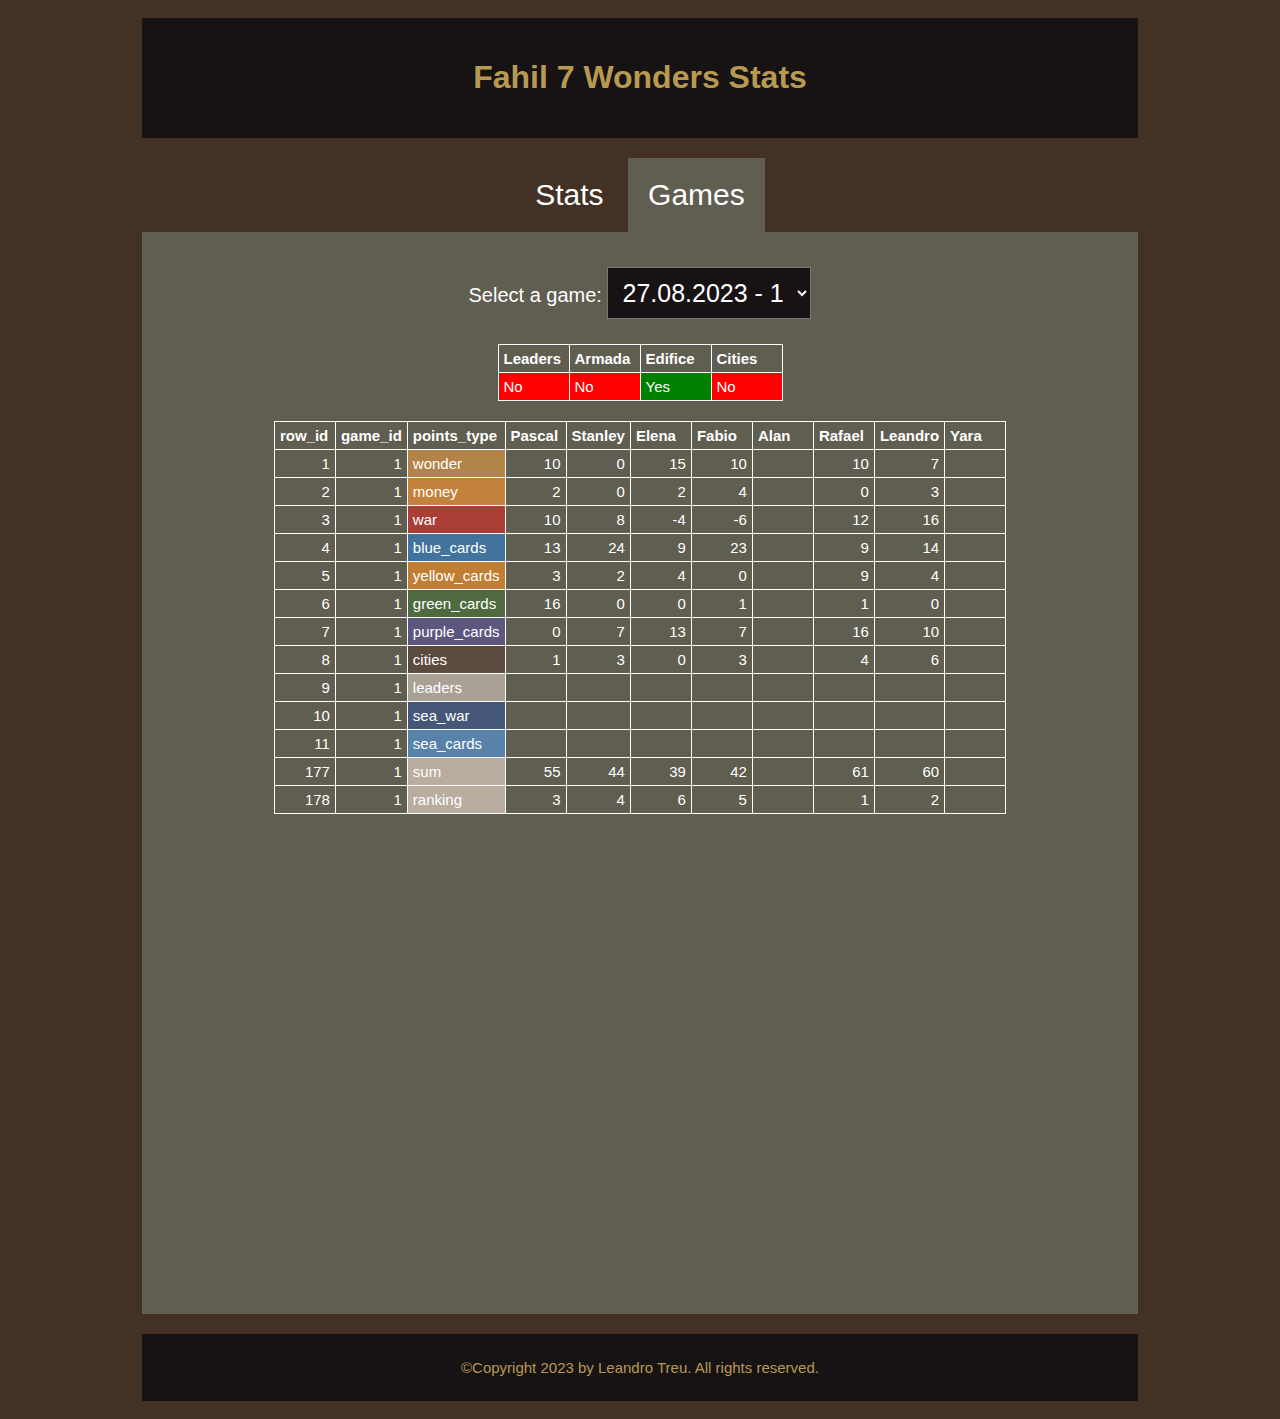
==== commit 1be40b4d: "colors updated & bar chart" ====
--- a/games.html
+++ b/games.html
@@ -69,8 +69,7 @@
                 
                 <div id="Game1Content" class="invisible visible">
 
-                    <p>Game ID: 1</p>
-                    <p>Extensions</p>
+                    <div class="padding"></div>
                     <table class="extensions-table">
                         <tr>
                             <th class="extensions-table-td">Leaders</th>
@@ -86,7 +85,7 @@
                         </tr>
                     </table>
 
-                    <p></p>
+                    <div class="padding"></div>
 
                     <table>
                         <thead><tr><th title="Field #1">row_id</th>
@@ -105,7 +104,7 @@
                         <tr>
                         <td style="text-align: right">1</td>
                         <td style="text-align: right">1</td>
-                        <td>wonder</td>
+                        <td class="wonder-cell">wonder</td>
                         <td style="text-align: right">10</td>
                         <td style="text-align: right">0</td>
                         <td style="text-align: right">15</td>
@@ -118,7 +117,7 @@
                         <tr>
                         <td style="text-align: right">2</td>
                         <td style="text-align: right">1</td>
-                        <td>money</td>
+                        <td class="money-cell">money</td>
                         <td style="text-align: right">2</td>
                         <td style="text-align: right">0</td>
                         <td style="text-align: right">2</td>
@@ -131,7 +130,7 @@
                         <tr>
                         <td style="text-align: right">3</td>
                         <td style="text-align: right">1</td>
-                        <td>war</td>
+                        <td class="war-cell">war</td>
                         <td style="text-align: right">10</td>
                         <td style="text-align: right">8</td>
                         <td style="text-align: right">-4</td>
@@ -144,7 +143,7 @@
                         <tr>
                         <td style="text-align: right">4</td>
                         <td style="text-align: right">1</td>
-                        <td>blue_cards</td>
+                        <td class="blue-cell">blue_cards</td>
                         <td style="text-align: right">13</td>
                         <td style="text-align: right">24</td>
                         <td style="text-align: right">9</td>
@@ -157,7 +156,7 @@
                         <tr>
                         <td style="text-align: right">5</td>
                         <td style="text-align: right">1</td>
-                        <td>yellow_cards</td>
+                        <td class="yellow-cell">yellow_cards</td>
                         <td style="text-align: right">3</td>
                         <td style="text-align: right">2</td>
                         <td style="text-align: right">4</td>
@@ -170,7 +169,7 @@
                         <tr>
                         <td style="text-align: right">6</td>
                         <td style="text-align: right">1</td>
-                        <td>green_cards</td>
+                        <td class="green-cards-cell">green_cards</td>
                         <td style="text-align: right">16</td>
                         <td style="text-align: right">0</td>
                         <td style="text-align: right">0</td>
@@ -183,7 +182,7 @@
                         <tr>
                         <td style="text-align: right">7</td>
                         <td style="text-align: right">1</td>
-                        <td>purple_cards</td>
+                        <td class="purple-cell">purple_cards</td>
                         <td style="text-align: right">0</td>
                         <td style="text-align: right">7</td>
                         <td style="text-align: right">13</td>
@@ -196,7 +195,7 @@
                         <tr>
                         <td style="text-align: right">8</td>
                         <td style="text-align: right">1</td>
-                        <td>cities</td>
+                        <td class="cities-cell">cities</td>
                         <td style="text-align: right">1</td>
                         <td style="text-align: right">3</td>
                         <td style="text-align: right">0</td>
@@ -209,7 +208,7 @@
                         <tr>
                         <td style="text-align: right">9</td>
                         <td style="text-align: right">1</td>
-                        <td>leaders</td>
+                        <td class="leaders-cell">leaders</td>
                         <td style="text-align: right"></td>
                         <td style="text-align: right"></td>
                         <td style="text-align: right"></td>
@@ -222,7 +221,7 @@
                         <tr>
                         <td style="text-align: right">10</td>
                         <td style="text-align: right">1</td>
-                        <td>sea_war</td>
+                        <td class="sea-war-cell">sea_war</td>
                         <td style="text-align: right"></td>
                         <td style="text-align: right"></td>
                         <td style="text-align: right"></td>
@@ -235,7 +234,7 @@
                         <tr>
                         <td style="text-align: right">11</td>
                         <td style="text-align: right">1</td>
-                        <td>sea_cards</td>
+                        <td class="sea-cards-cell">sea_cards</td>
                         <td style="text-align: right"></td>
                         <td style="text-align: right"></td>
                         <td style="text-align: right"></td>
@@ -248,7 +247,7 @@
                         <tr>
                         <td style="text-align: right">177</td>
                         <td style="text-align: right">1</td>
-                        <td>sum</td>
+                        <td class="sum-cell">sum</td>
                         <td style="text-align: right">55</td>
                         <td style="text-align: right">44</td>
                         <td style="text-align: right">39</td>
@@ -261,7 +260,7 @@
                         <tr>
                         <td style="text-align: right">178</td>
                         <td style="text-align: right">1</td>
-                        <td>ranking</td>
+                        <td class="ranking-cell">ranking</td>
                         <td style="text-align: right">3</td>
                         <td style="text-align: right">4</td>
                         <td style="text-align: right">6</td>
@@ -277,8 +276,9 @@
                 </div>
     
                 <div id="Game2Content" class="invisible">
-                    <p>Game ID: 2</p>
-                    <p>Extensions</p>
+
+                    <div class="padding"></div>
+
                     <table class="extensions-table">
                         <tr>
                             <th class="extensions-table-td">Leaders</th>
@@ -294,7 +294,7 @@
                         </tr>
                     </table>
 
-                    <p></p>
+                    <div class="padding"></div>
 
                     <table>
                         <thead><tr><th title="Field #1">row_id</th>
@@ -313,7 +313,7 @@
                             <tr>
                                 <td style="text-align: right">12</td>
                                 <td style="text-align: right">2</td>
-                                <td>wonder</td>
+                                <td class="wonder-cell">wonder</td>
                                 <td style="text-align: right">0</td>
                                 <td style="text-align: right">0</td>
                                 <td style="text-align: right">3</td>
@@ -326,7 +326,7 @@
                                 <tr>
                                 <td style="text-align: right">13</td>
                                 <td style="text-align: right">2</td>
-                                <td>money</td>
+                                <td class="money-cell">money</td>
                                 <td style="text-align: right">11</td>
                                 <td style="text-align: right">0</td>
                                 <td style="text-align: right">8</td>
@@ -339,7 +339,7 @@
                                 <tr>
                                 <td style="text-align: right">14</td>
                                 <td style="text-align: right">2</td>
-                                <td>war</td>
+                                <td class="war-cell">war</td>
                                 <td style="text-align: right">10</td>
                                 <td style="text-align: right">-6</td>
                                 <td style="text-align: right">12</td>
@@ -352,7 +352,7 @@
                                 <tr>
                                 <td style="text-align: right">15</td>
                                 <td style="text-align: right">2</td>
-                                <td>blue_cards</td>
+                                <td class="blue-cell">blue_cards</td>
                                 <td style="text-align: right">6</td>
                                 <td style="text-align: right">23</td>
                                 <td style="text-align: right">17</td>
@@ -365,7 +365,7 @@
                                 <tr>
                                 <td style="text-align: right">16</td>
                                 <td style="text-align: right">2</td>
-                                <td>yellow_cards</td>
+                                <td class="yellow-cell">yellow_cards</td>
                                 <td style="text-align: right">10</td>
                                 <td style="text-align: right">0</td>
                                 <td style="text-align: right">6</td>
@@ -378,7 +378,7 @@
                                 <tr>
                                 <td style="text-align: right">17</td>
                                 <td style="text-align: right">2</td>
-                                <td>green_cards</td>
+                                <td class="green-cards-cell">green_cards</td>
                                 <td style="text-align: right">1</td>
                                 <td style="text-align: right">33</td>
                                 <td style="text-align: right">10</td>
@@ -391,7 +391,7 @@
                                 <tr>
                                 <td style="text-align: right">18</td>
                                 <td style="text-align: right">2</td>
-                                <td>purple_cards</td>
+                                <td class="purple-cell">purple_cards</td>
                                 <td style="text-align: right">0</td>
                                 <td style="text-align: right">0</td>
                                 <td style="text-align: right">17</td>
@@ -404,7 +404,7 @@
                                 <tr>
                                 <td style="text-align: right">19</td>
                                 <td style="text-align: right">2</td>
-                                <td>cities</td>
+                                <td class="cities-cell">cities</td>
                                 <td style="text-align: right"></td>
                                 <td style="text-align: right"></td>
                                 <td style="text-align: right"></td>
@@ -417,7 +417,7 @@
                                 <tr>
                                 <td style="text-align: right">20</td>
                                 <td style="text-align: right">2</td>
-                                <td>leaders</td>
+                                <td class="leaders-cell">leaders</td>
                                 <td style="text-align: right"></td>
                                 <td style="text-align: right"></td>
                                 <td style="text-align: right"></td>
@@ -430,7 +430,7 @@
                                 <tr>
                                 <td style="text-align: right">21</td>
                                 <td style="text-align: right">2</td>
-                                <td>sea_war</td>
+                                <td class="sea-war-cell">sea_war</td>
                                 <td style="text-align: right">11</td>
                                 <td style="text-align: right">-6</td>
                                 <td style="text-align: right">0</td>
@@ -443,7 +443,7 @@
                                 <tr>
                                 <td style="text-align: right">22</td>
                                 <td style="text-align: right">2</td>
-                                <td>sea_cards</td>
+                                <td class="sea-cards-cell">sea_cards</td>
                                 <td style="text-align: right">6</td>
                                 <td style="text-align: right">8</td>
                                 <td style="text-align: right">13</td>
@@ -456,7 +456,7 @@
                                 <tr>
                                 <td style="text-align: right">179</td>
                                 <td style="text-align: right">2</td>
-                                <td>sum</td>
+                                <td class="sum-cell">sum</td>
                                 <td style="text-align: right">55</td>
                                 <td style="text-align: right">52</td>
                                 <td style="text-align: right">86</td>
@@ -469,7 +469,7 @@
                                 <tr>
                                 <td style="text-align: right">180</td>
                                 <td style="text-align: right">2</td>
-                                <td>ranking</td>
+                                <td class="ranking-cell">ranking</td>
                                 <td style="text-align: right">4</td>
                                 <td style="text-align: right">5</td>
                                 <td style="text-align: right">1</td>
@@ -484,8 +484,9 @@
                 </div>
     
                 <div id="Game3Content" class="invisible">
-                    <p>Game ID: 3</p>
-                    <p>Extensions</p>
+
+                    <div class="padding"></div>
+
                     <table class="extensions-table">
                         <tr>
                             <th class="extensions-table-td">Leaders</th>
@@ -501,7 +502,7 @@
                         </tr>
                     </table>
 
-                    <p></p>
+                    <div class="padding"></div>
 
                     <table>
                         <thead><tr><th title="Field #1">row_id</th>
@@ -520,7 +521,7 @@
                             <tr>
                                 <td style="text-align: right">23</td>
                                 <td style="text-align: right">3</td>
-                                <td>wonder</td>
+                                <td class="wonder-cell">wonder</td>
                                 <td style="text-align: right">10</td>
                                 <td style="text-align: right">17</td>
                                 <td style="text-align: right">5</td>
@@ -533,7 +534,7 @@
                                 <tr>
                                 <td style="text-align: right">24</td>
                                 <td style="text-align: right">3</td>
-                                <td>money</td>
+                                <td class="money-cell">money</td>
                                 <td style="text-align: right">0</td>
                                 <td style="text-align: right">2</td>
                                 <td style="text-align: right">4</td>
@@ -546,7 +547,7 @@
                                 <tr>
                                 <td style="text-align: right">25</td>
                                 <td style="text-align: right">3</td>
-                                <td>war</td>
+                                <td class="war-cell">war</td>
                                 <td style="text-align: right">11</td>
                                 <td style="text-align: right">0</td>
                                 <td style="text-align: right">10</td>
@@ -559,7 +560,7 @@
                                 <tr>
                                 <td style="text-align: right">26</td>
                                 <td style="text-align: right">3</td>
-                                <td>blue_cards</td>
+                                <td class="blue-cell">blue_cards</td>
                                 <td style="text-align: right">0</td>
                                 <td style="text-align: right">34</td>
                                 <td style="text-align: right">13</td>
@@ -572,7 +573,7 @@
                                 <tr>
                                 <td style="text-align: right">27</td>
                                 <td style="text-align: right">3</td>
-                                <td>yellow_cards</td>
+                                <td class="yellow-cell">yellow_cards</td>
                                 <td style="text-align: right">3</td>
                                 <td style="text-align: right">6</td>
                                 <td style="text-align: right">8</td>
@@ -585,7 +586,7 @@
                                 <tr>
                                 <td style="text-align: right">28</td>
                                 <td style="text-align: right">3</td>
-                                <td>green_cards</td>
+                                <td class="green-cards-cell">green_cards</td>
                                 <td style="text-align: right">26</td>
                                 <td style="text-align: right">0</td>
                                 <td style="text-align: right">2</td>
@@ -598,7 +599,7 @@
                                 <tr>
                                 <td style="text-align: right">29</td>
                                 <td style="text-align: right">3</td>
-                                <td>purple_cards</td>
+                                <td class="purple-cell">purple_cards</td>
                                 <td style="text-align: right">0</td>
                                 <td style="text-align: right">0</td>
                                 <td style="text-align: right">22</td>
@@ -611,7 +612,7 @@
                                 <tr>
                                 <td style="text-align: right">30</td>
                                 <td style="text-align: right">3</td>
-                                <td>cities</td>
+                                <td class="cities-cell">cities</td>
                                 <td style="text-align: right">5</td>
                                 <td style="text-align: right">0</td>
                                 <td style="text-align: right">-2</td>
@@ -624,7 +625,7 @@
                                 <tr>
                                 <td style="text-align: right">31</td>
                                 <td style="text-align: right">3</td>
-                                <td>leaders</td>
+                                <td class="leaders-cell">leaders</td>
                                 <td style="text-align: right"></td>
                                 <td style="text-align: right"></td>
                                 <td style="text-align: right"></td>
@@ -637,7 +638,7 @@
                                 <tr>
                                 <td style="text-align: right">32</td>
                                 <td style="text-align: right">3</td>
-                                <td>sea_war</td>
+                                <td class="sea-war-cell">sea_war</td>
                                 <td style="text-align: right"></td>
                                 <td style="text-align: right"></td>
                                 <td style="text-align: right"></td>
@@ -650,7 +651,7 @@
                                 <tr>
                                 <td style="text-align: right">33</td>
                                 <td style="text-align: right">3</td>
-                                <td>sea_cards</td>
+                                <td class="sea-cards-cell">sea_cards</td>
                                 <td style="text-align: right"></td>
                                 <td style="text-align: right"></td>
                                 <td style="text-align: right"></td>
@@ -663,7 +664,7 @@
                                 <tr>
                                 <td style="text-align: right">181</td>
                                 <td style="text-align: right">3</td>
-                                <td>sum</td>
+                                <td class="sum-cell">sum</td>
                                 <td style="text-align: right">55</td>
                                 <td style="text-align: right">59</td>
                                 <td style="text-align: right">62</td>
@@ -676,7 +677,7 @@
                                 <tr>
                                 <td style="text-align: right">182</td>
                                 <td style="text-align: right">3</td>
-                                <td>ranking</td>
+                                <td class="ranking-cell">ranking</td>
                                 <td style="text-align: right">4</td>
                                 <td style="text-align: right">3</td>
                                 <td style="text-align: right">2</td>
@@ -691,8 +692,9 @@
                 </div>
     
                 <div id="Game4Content" class="invisible">
-                    <p>Game ID: 4</p>
-                    <p>Extensions</p>
+                    
+                    <div class="padding"></div>
+
                     <table class="extensions-table">
                         <tr>
                             <th class="extensions-table-td">Leaders</th>
@@ -708,7 +710,7 @@
                         </tr>
                     </table>
 
-                    <p></p>
+                    <div class="padding"></div>
 
                     <table>
                         <thead><tr><th title="Field #1">row_id</th>
@@ -727,7 +729,7 @@
                             <tr>
                                 <td style="text-align: right">34</td>
                                 <td style="text-align: right">4</td>
-                                <td>wonder</td>
+                                <td class="wonder-cell">wonder</td>
                                 <td style="text-align: right">10</td>
                                 <td style="text-align: right">14</td>
                                 <td style="text-align: right">15</td>
@@ -740,7 +742,7 @@
                                 <tr>
                                 <td style="text-align: right">35</td>
                                 <td style="text-align: right">4</td>
-                                <td>money</td>
+                                <td class="money-cell">money</td>
                                 <td style="text-align: right">6</td>
                                 <td style="text-align: right">8</td>
                                 <td style="text-align: right">7</td>
@@ -753,7 +755,7 @@
                                 <tr>
                                 <td style="text-align: right">36</td>
                                 <td style="text-align: right">4</td>
-                                <td>war</td>
+                                <td class="war-cell">war</td>
                                 <td style="text-align: right">29</td>
                                 <td style="text-align: right">-1</td>
                                 <td style="text-align: right">-2</td>
@@ -766,7 +768,7 @@
                                 <tr>
                                 <td style="text-align: right">37</td>
                                 <td style="text-align: right">4</td>
-                                <td>blue_cards</td>
+                                <td class="blue-cell">blue_cards</td>
                                 <td style="text-align: right">8</td>
                                 <td style="text-align: right">47</td>
                                 <td style="text-align: right">29</td>
@@ -779,7 +781,7 @@
                                 <tr>
                                 <td style="text-align: right">38</td>
                                 <td style="text-align: right">4</td>
-                                <td>yellow_cards</td>
+                                <td class="yellow-cell">yellow_cards</td>
                                 <td style="text-align: right">4</td>
                                 <td style="text-align: right">9</td>
                                 <td style="text-align: right">14</td>
@@ -792,7 +794,7 @@
                                 <tr>
                                 <td style="text-align: right">39</td>
                                 <td style="text-align: right">4</td>
-                                <td>green_cards</td>
+                                <td class="green-cards-cell">green_cards</td>
                                 <td style="text-align: right">0</td>
                                 <td style="text-align: right">0</td>
                                 <td style="text-align: right">18</td>
@@ -805,7 +807,7 @@
                                 <tr>
                                 <td style="text-align: right">40</td>
                                 <td style="text-align: right">4</td>
-                                <td>purple_cards</td>
+                                <td class="purple-cell">purple_cards</td>
                                 <td style="text-align: right">0</td>
                                 <td style="text-align: right">7</td>
                                 <td style="text-align: right">2</td>
@@ -818,7 +820,7 @@
                                 <tr>
                                 <td style="text-align: right">41</td>
                                 <td style="text-align: right">4</td>
-                                <td>cities</td>
+                                <td class="cities-cell">cities</td>
                                 <td style="text-align: right">9</td>
                                 <td style="text-align: right">4</td>
                                 <td style="text-align: right">0</td>
@@ -831,7 +833,7 @@
                                 <tr>
                                 <td style="text-align: right">42</td>
                                 <td style="text-align: right">4</td>
-                                <td>leaders</td>
+                                <td class="leaders-cell">leaders</td>
                                 <td style="text-align: right">0</td>
                                 <td style="text-align: right">2</td>
                                 <td style="text-align: right">2</td>
@@ -844,7 +846,7 @@
                                 <tr>
                                 <td style="text-align: right">43</td>
                                 <td style="text-align: right">4</td>
-                                <td>sea_war</td>
+                                <td class="sea-war-cell">sea_war</td>
                                 <td style="text-align: right">11</td>
                                 <td style="text-align: right">0</td>
                                 <td style="text-align: right">8</td>
@@ -857,7 +859,7 @@
                                 <tr>
                                 <td style="text-align: right">44</td>
                                 <td style="text-align: right">4</td>
-                                <td>sea_cards</td>
+                                <td class="sea-cards-cell">sea_cards</td>
                                 <td style="text-align: right">0</td>
                                 <td style="text-align: right">0</td>
                                 <td style="text-align: right">3</td>
@@ -870,7 +872,7 @@
                                 <tr>
                                 <td style="text-align: right">183</td>
                                 <td style="text-align: right">4</td>
-                                <td>sum</td>
+                                <td class="sum-cell">sum</td>
                                 <td style="text-align: right">77</td>
                                 <td style="text-align: right">90</td>
                                 <td style="text-align: right">96</td>
@@ -883,7 +885,7 @@
                                 <tr>
                                 <td style="text-align: right">184</td>
                                 <td style="text-align: right">4</td>
-                                <td>ranking</td>
+                                <td class="ranking-cell">ranking</td>
                                 <td style="text-align: right">6</td>
                                 <td style="text-align: right">4</td>
                                 <td style="text-align: right">3</td>
@@ -898,8 +900,9 @@
                 </div>
     
                 <div id="Game5Content" class="invisible">
-                    <p>Game ID: 5</p>
-                    <p>Extensions</p>
+                    
+                    <div class="padding"></div>
+
                     <table class="extensions-table">
                         <tr>
                             <th class="extensions-table-td">Leaders</th>
@@ -915,7 +918,7 @@
                         </tr>
                     </table>
 
-                    <p></p>
+                    <div class="padding"></div>
 
                     <table>
                         <thead><tr><th title="Field #1">row_id</th>
@@ -934,7 +937,7 @@
                             <tr>
                                 <td style="text-align: right">45</td>
                                 <td style="text-align: right">5</td>
-                                <td>wonder</td>
+                                <td class="wonder-cell">wonder</td>
                                 <td style="text-align: right">7</td>
                                 <td style="text-align: right">6</td>
                                 <td style="text-align: right">3</td>
@@ -947,7 +950,7 @@
                                 <tr>
                                 <td style="text-align: right">46</td>
                                 <td style="text-align: right">5</td>
-                                <td>money</td>
+                                <td class="money-cell">money</td>
                                 <td style="text-align: right">0</td>
                                 <td style="text-align: right">21</td>
                                 <td style="text-align: right">18</td>
@@ -960,7 +963,7 @@
                                 <tr>
                                 <td style="text-align: right">47</td>
                                 <td style="text-align: right">5</td>
-                                <td>war</td>
+                                <td class="war-cell">war</td>
                                 <td style="text-align: right">11</td>
                                 <td style="text-align: right">0</td>
                                 <td style="text-align: right">13</td>
@@ -973,7 +976,7 @@
                                 <tr>
                                 <td style="text-align: right">48</td>
                                 <td style="text-align: right">5</td>
-                                <td>blue_cards</td>
+                                <td class="blue-cell">blue_cards</td>
                                 <td style="text-align: right">0</td>
                                 <td style="text-align: right">3</td>
                                 <td style="text-align: right">22</td>
@@ -986,7 +989,7 @@
                                 <tr>
                                 <td style="text-align: right">49</td>
                                 <td style="text-align: right">5</td>
-                                <td>yellow_cards</td>
+                                <td class="yellow-cell">yellow_cards</td>
                                 <td style="text-align: right">0</td>
                                 <td style="text-align: right">4</td>
                                 <td style="text-align: right">15</td>
@@ -999,7 +1002,7 @@
                                 <tr>
                                 <td style="text-align: right">50</td>
                                 <td style="text-align: right">5</td>
-                                <td>green_cards</td>
+                                <td class="green-cards-cell">green_cards</td>
                                 <td style="text-align: right">64</td>
                                 <td style="text-align: right">1</td>
                                 <td style="text-align: right">0</td>
@@ -1012,7 +1015,7 @@
                                 <tr>
                                 <td style="text-align: right">51</td>
                                 <td style="text-align: right">5</td>
-                                <td>purple_cards</td>
+                                <td class="purple-cell">purple_cards</td>
                                 <td style="text-align: right">0</td>
                                 <td style="text-align: right">21</td>
                                 <td style="text-align: right">0</td>
@@ -1025,7 +1028,7 @@
                                 <tr>
                                 <td style="text-align: right">52</td>
                                 <td style="text-align: right">5</td>
-                                <td>cities</td>
+                                <td class="cities-cell">cities</td>
                                 <td style="text-align: right"></td>
                                 <td style="text-align: right"></td>
                                 <td style="text-align: right"></td>
@@ -1038,7 +1041,7 @@
                                 <tr>
                                 <td style="text-align: right">53</td>
                                 <td style="text-align: right">5</td>
-                                <td>leaders</td>
+                                <td class="leaders-cell">leaders</td>
                                 <td style="text-align: right"></td>
                                 <td style="text-align: right"></td>
                                 <td style="text-align: right"></td>
@@ -1051,7 +1054,7 @@
                                 <tr>
                                 <td style="text-align: right">54</td>
                                 <td style="text-align: right">5</td>
-                                <td>sea_war</td>
+                                <td class="sea-war-cell">sea_war</td>
                                 <td style="text-align: right"></td>
                                 <td style="text-align: right"></td>
                                 <td style="text-align: right"></td>
@@ -1064,7 +1067,7 @@
                                 <tr>
                                 <td style="text-align: right">55</td>
                                 <td style="text-align: right">5</td>
-                                <td>sea_cards</td>
+                                <td class="sea-cards-cell">sea_cards</td>
                                 <td style="text-align: right"></td>
                                 <td style="text-align: right"></td>
                                 <td style="text-align: right"></td>
@@ -1077,7 +1080,7 @@
                                 <tr>
                                 <td style="text-align: right">185</td>
                                 <td style="text-align: right">5</td>
-                                <td>sum</td>
+                                <td class="sum-cell">sum</td>
                                 <td style="text-align: right">82</td>
                                 <td style="text-align: right">56</td>
                                 <td style="text-align: right">71</td>
@@ -1090,7 +1093,7 @@
                                 <tr>
                                 <td style="text-align: right">186</td>
                                 <td style="text-align: right">5</td>
-                                <td>ranking</td>
+                                <td class="ranking-cell">ranking</td>
                                 <td style="text-align: right">1</td>
                                 <td style="text-align: right">5</td>
                                 <td style="text-align: right">2</td>
@@ -1105,8 +1108,9 @@
                 </div>
 
                 <div id="Game6Content" class="invisible">
-                    <p>Game ID: 6</p>
-                    <p>Extensions</p>
+                    
+                    <div class="padding"></div>
+
                     <table class="extensions-table">
                         <tr>
                             <th class="extensions-table-td">Leaders</th>
@@ -1122,7 +1126,7 @@
                         </tr>
                     </table>
 
-                    <p></p>
+                    <div class="padding"></div>
 
                     <table>
                         <thead><tr><th title="Field #1">row_id</th>
@@ -1141,7 +1145,7 @@
                             <tr>
                                 <td style="text-align: right">56</td>
                                 <td style="text-align: right">6</td>
-                                <td>wonder</td>
+                                <td class="wonder-cell">wonder</td>
                                 <td style="text-align: right">10</td>
                                 <td style="text-align: right">10</td>
                                 <td style="text-align: right">7</td>
@@ -1154,7 +1158,7 @@
                                 <tr>
                                 <td style="text-align: right">57</td>
                                 <td style="text-align: right">6</td>
-                                <td>money</td>
+                                <td class="money-cell">money</td>
                                 <td style="text-align: right">6</td>
                                 <td style="text-align: right">0</td>
                                 <td style="text-align: right">14</td>
@@ -1167,7 +1171,7 @@
                                 <tr>
                                 <td style="text-align: right">58</td>
                                 <td style="text-align: right">6</td>
-                                <td>war</td>
+                                <td class="war-cell">war</td>
                                 <td style="text-align: right">-3</td>
                                 <td style="text-align: right">-4</td>
                                 <td style="text-align: right">13</td>
@@ -1180,7 +1184,7 @@
                                 <tr>
                                 <td style="text-align: right">59</td>
                                 <td style="text-align: right">6</td>
-                                <td>blue_cards</td>
+                                <td class="blue-cell">blue_cards</td>
                                 <td style="text-align: right">16</td>
                                 <td style="text-align: right">6</td>
                                 <td style="text-align: right">18</td>
@@ -1193,7 +1197,7 @@
                                 <tr>
                                 <td style="text-align: right">60</td>
                                 <td style="text-align: right">6</td>
-                                <td>yellow_cards</td>
+                                <td class="yellow-cell">yellow_cards</td>
                                 <td style="text-align: right">3</td>
                                 <td style="text-align: right">4</td>
                                 <td style="text-align: right">5</td>
@@ -1206,7 +1210,7 @@
                                 <tr>
                                 <td style="text-align: right">61</td>
                                 <td style="text-align: right">6</td>
-                                <td>green_cards</td>
+                                <td class="green-cards-cell">green_cards</td>
                                 <td style="text-align: right">2</td>
                                 <td style="text-align: right">76</td>
                                 <td style="text-align: right">1</td>
@@ -1219,7 +1223,7 @@
                                 <tr>
                                 <td style="text-align: right">62</td>
                                 <td style="text-align: right">6</td>
-                                <td>purple_cards</td>
+                                <td class="purple-cell">purple_cards</td>
                                 <td style="text-align: right">24</td>
                                 <td style="text-align: right">0</td>
                                 <td style="text-align: right">7</td>
@@ -1232,7 +1236,7 @@
                                 <tr>
                                 <td style="text-align: right">63</td>
                                 <td style="text-align: right">6</td>
-                                <td>cities</td>
+                                <td class="cities-cell">cities</td>
                                 <td style="text-align: right"></td>
                                 <td style="text-align: right"></td>
                                 <td style="text-align: right"></td>
@@ -1245,7 +1249,7 @@
                                 <tr>
                                 <td style="text-align: right">64</td>
                                 <td style="text-align: right">6</td>
-                                <td>leaders</td>
+                                <td class="leaders-cell">leaders</td>
                                 <td style="text-align: right"></td>
                                 <td style="text-align: right"></td>
                                 <td style="text-align: right"></td>
@@ -1258,7 +1262,7 @@
                                 <tr>
                                 <td style="text-align: right">65</td>
                                 <td style="text-align: right">6</td>
-                                <td>sea_war</td>
+                                <td class="sea-war-cell">sea_war</td>
                                 <td style="text-align: right">11</td>
                                 <td style="text-align: right">0</td>
                                 <td style="text-align: right">10</td>
@@ -1271,7 +1275,7 @@
                                 <tr>
                                 <td style="text-align: right">66</td>
                                 <td style="text-align: right">6</td>
-                                <td>sea_cards</td>
+                                <td class="sea-cards-cell">sea_cards</td>
                                 <td style="text-align: right">3</td>
                                 <td style="text-align: right">0</td>
                                 <td style="text-align: right">7</td>
@@ -1284,7 +1288,7 @@
                                 <tr>
                                 <td style="text-align: right">187</td>
                                 <td style="text-align: right">6</td>
-                                <td>sum</td>
+                                <td class="sum-cell">sum</td>
                                 <td style="text-align: right">72</td>
                                 <td style="text-align: right">92</td>
                                 <td style="text-align: right">82</td>
@@ -1297,7 +1301,7 @@
                                 <tr>
                                 <td style="text-align: right">189</td>
                                 <td style="text-align: right">6</td>
-                                <td>ranking</td>
+                                <td class="ranking-cell">ranking</td>
                                 <td style="text-align: right">5</td>
                                 <td style="text-align: right">1</td>
                                 <td style="text-align: right">2</td>
@@ -1312,8 +1316,9 @@
                 </div>
 
                 <div id="Game7Content" class="invisible">
-                    <p>Game ID: 7</p>
-                    <p>Extensions</p>
+                    
+                    <div class="padding"></div>
+
                     <table class="extensions-table">
                         <tr>
                             <th class="extensions-table-td">Leaders</th>
@@ -1329,7 +1334,7 @@
                         </tr>
                     </table>
 
-                    <p></p>
+                    <div class="padding"></div>
 
                     <table>
                         <thead><tr><th title="Field #1">row_id</th>
@@ -1348,7 +1353,7 @@
                             <tr>
                                 <td style="text-align: right">67</td>
                                 <td style="text-align: right">7</td>
-                                <td>wonder</td>
+                                <td class="wonder-cell">wonder</td>
                                 <td style="text-align: right">7</td>
                                 <td style="text-align: right">3</td>
                                 <td style="text-align: right"></td>
@@ -1361,7 +1366,7 @@
                                 <tr>
                                 <td style="text-align: right">68</td>
                                 <td style="text-align: right">7</td>
-                                <td>money</td>
+                                <td class="money-cell">money</td>
                                 <td style="text-align: right">11</td>
                                 <td style="text-align: right">0</td>
                                 <td style="text-align: right"></td>
@@ -1374,7 +1379,7 @@
                                 <tr>
                                 <td style="text-align: right">69</td>
                                 <td style="text-align: right">7</td>
-                                <td>war</td>
+                                <td class="war-cell">war</td>
                                 <td style="text-align: right">31</td>
                                 <td style="text-align: right">1</td>
                                 <td style="text-align: right"></td>
@@ -1387,7 +1392,7 @@
                                 <tr>
                                 <td style="text-align: right">70</td>
                                 <td style="text-align: right">7</td>
-                                <td>blue_cards</td>
+                                <td class="blue-cell">blue_cards</td>
                                 <td style="text-align: right">9</td>
                                 <td style="text-align: right">14</td>
                                 <td style="text-align: right"></td>
@@ -1400,7 +1405,7 @@
                                 <tr>
                                 <td style="text-align: right">71</td>
                                 <td style="text-align: right">7</td>
-                                <td>yellow_cards</td>
+                                <td class="yellow-cell">yellow_cards</td>
                                 <td style="text-align: right">16</td>
                                 <td style="text-align: right">0</td>
                                 <td style="text-align: right"></td>
@@ -1413,7 +1418,7 @@
                                 <tr>
                                 <td style="text-align: right">72</td>
                                 <td style="text-align: right">7</td>
-                                <td>green_cards</td>
+                                <td class="green-cards-cell">green_cards</td>
                                 <td style="text-align: right">0</td>
                                 <td style="text-align: right">52</td>
                                 <td style="text-align: right"></td>
@@ -1426,7 +1431,7 @@
                                 <tr>
                                 <td style="text-align: right">73</td>
                                 <td style="text-align: right">7</td>
-                                <td>purple_cards</td>
+                                <td class="purple-cell">purple_cards</td>
                                 <td style="text-align: right">0</td>
                                 <td style="text-align: right">0</td>
                                 <td style="text-align: right"></td>
@@ -1439,7 +1444,7 @@
                                 <tr>
                                 <td style="text-align: right">74</td>
                                 <td style="text-align: right">7</td>
-                                <td>cities</td>
+                                <td class="cities-cell">cities</td>
                                 <td style="text-align: right"></td>
                                 <td style="text-align: right"></td>
                                 <td style="text-align: right"></td>
@@ -1452,7 +1457,7 @@
                                 <tr>
                                 <td style="text-align: right">75</td>
                                 <td style="text-align: right">7</td>
-                                <td>leaders</td>
+                                <td class="leaders-cell">leaders</td>
                                 <td style="text-align: right"></td>
                                 <td style="text-align: right"></td>
                                 <td style="text-align: right"></td>
@@ -1465,7 +1470,7 @@
                                 <tr>
                                 <td style="text-align: right">76</td>
                                 <td style="text-align: right">7</td>
-                                <td>sea_war</td>
+                                <td class="sea-war-cell">sea_war</td>
                                 <td style="text-align: right">10</td>
                                 <td style="text-align: right">-1</td>
                                 <td style="text-align: right"></td>
@@ -1478,7 +1483,7 @@
                                 <tr>
                                 <td style="text-align: right">77</td>
                                 <td style="text-align: right">7</td>
-                                <td>sea_cards</td>
+                                <td class="sea-cards-cell">sea_cards</td>
                                 <td style="text-align: right">1</td>
                                 <td style="text-align: right">6</td>
                                 <td style="text-align: right"></td>
@@ -1491,7 +1496,7 @@
                                 <tr>
                                 <td style="text-align: right">190</td>
                                 <td style="text-align: right">7</td>
-                                <td>sum</td>
+                                <td class="sum-cell">sum</td>
                                 <td style="text-align: right">85</td>
                                 <td style="text-align: right">75</td>
                                 <td style="text-align: right"></td>
@@ -1504,7 +1509,7 @@
                                 <tr>
                                 <td style="text-align: right">191</td>
                                 <td style="text-align: right">7</td>
-                                <td>ranking</td>
+                                <td class="ranking-cell">ranking</td>
                                 <td style="text-align: right">1</td>
                                 <td style="text-align: right">3</td>
                                 <td style="text-align: right"></td>
@@ -1519,8 +1524,9 @@
                 </div>
 
                 <div id="Game8Content" class="invisible">
-                    <p>Game ID: 8</p>
-                    <p>Extensions</p>
+                    
+                    <div class="padding"></div>
+
                     <table class="extensions-table">
                         <tr>
                             <th class="extensions-table-td">Leaders</th>
@@ -1536,7 +1542,7 @@
                         </tr>
                     </table>
 
-                    <p></p>
+                    <div class="padding"></div>
 
                     <table>
                         <thead><tr><th title="Field #1">row_id</th>
@@ -1555,7 +1561,7 @@
                             <tr>
                                 <td style="text-align: right">78</td>
                                 <td style="text-align: right">8</td>
-                                <td>wonder</td>
+                                <td class="wonder-cell">wonder</td>
                                 <td style="text-align: right">7</td>
                                 <td style="text-align: right">8</td>
                                 <td style="text-align: right">10</td>
@@ -1568,7 +1574,7 @@
                                 <tr>
                                 <td style="text-align: right">79</td>
                                 <td style="text-align: right">8</td>
-                                <td>money</td>
+                                <td class="money-cell">money</td>
                                 <td style="text-align: right">5</td>
                                 <td style="text-align: right">7</td>
                                 <td style="text-align: right">8</td>
@@ -1581,7 +1587,7 @@
                                 <tr>
                                 <td style="text-align: right">80</td>
                                 <td style="text-align: right">8</td>
-                                <td>war</td>
+                                <td class="war-cell">war</td>
                                 <td style="text-align: right">-4</td>
                                 <td style="text-align: right">12</td>
                                 <td style="text-align: right">17</td>
@@ -1594,7 +1600,7 @@
                                 <tr>
                                 <td style="text-align: right">81</td>
                                 <td style="text-align: right">8</td>
-                                <td>blue_cards</td>
+                                <td class="blue-cell">blue_cards</td>
                                 <td style="text-align: right">34</td>
                                 <td style="text-align: right">5</td>
                                 <td style="text-align: right">0</td>
@@ -1607,7 +1613,7 @@
                                 <tr>
                                 <td style="text-align: right">82</td>
                                 <td style="text-align: right">8</td>
-                                <td>yellow_cards</td>
+                                <td class="yellow-cell">yellow_cards</td>
                                 <td style="text-align: right">3</td>
                                 <td style="text-align: right">5</td>
                                 <td style="text-align: right">14</td>
@@ -1620,7 +1626,7 @@
                                 <tr>
                                 <td style="text-align: right">83</td>
                                 <td style="text-align: right">8</td>
-                                <td>green_cards</td>
+                                <td class="green-cards-cell">green_cards</td>
                                 <td style="text-align: right">0</td>
                                 <td style="text-align: right">9</td>
                                 <td style="text-align: right">0</td>
@@ -1633,7 +1639,7 @@
                                 <tr>
                                 <td style="text-align: right">84</td>
                                 <td style="text-align: right">8</td>
-                                <td>purple_cards</td>
+                                <td class="purple-cell">purple_cards</td>
                                 <td style="text-align: right">16</td>
                                 <td style="text-align: right">0</td>
                                 <td style="text-align: right">20</td>
@@ -1646,7 +1652,7 @@
                                 <tr>
                                 <td style="text-align: right">85</td>
                                 <td style="text-align: right">8</td>
-                                <td>cities</td>
+                                <td class="cities-cell">cities</td>
                                 <td style="text-align: right"></td>
                                 <td style="text-align: right"></td>
                                 <td style="text-align: right"></td>
@@ -1659,7 +1665,7 @@
                                 <tr>
                                 <td style="text-align: right">86</td>
                                 <td style="text-align: right">8</td>
-                                <td>leaders</td>
+                                <td class="leaders-cell">leaders</td>
                                 <td style="text-align: right"></td>
                                 <td style="text-align: right"></td>
                                 <td style="text-align: right"></td>
@@ -1672,7 +1678,7 @@
                                 <tr>
                                 <td style="text-align: right">87</td>
                                 <td style="text-align: right">8</td>
-                                <td>sea_war</td>
+                                <td class="sea-war-cell">sea_war</td>
                                 <td style="text-align: right"></td>
                                 <td style="text-align: right"></td>
                                 <td style="text-align: right"></td>
@@ -1685,7 +1691,7 @@
                                 <tr>
                                 <td style="text-align: right">88</td>
                                 <td style="text-align: right">8</td>
-                                <td>sea_cards</td>
+                                <td class="sea-cards-cell">sea_cards</td>
                                 <td style="text-align: right"></td>
                                 <td style="text-align: right"></td>
                                 <td style="text-align: right"></td>
@@ -1698,7 +1704,7 @@
                                 <tr>
                                 <td style="text-align: right">192</td>
                                 <td style="text-align: right">8</td>
-                                <td>sum</td>
+                                <td class="sum-cell">sum</td>
                                 <td style="text-align: right">61</td>
                                 <td style="text-align: right">46</td>
                                 <td style="text-align: right">69</td>
@@ -1711,7 +1717,7 @@
                                 <tr>
                                 <td style="text-align: right">193</td>
                                 <td style="text-align: right">8</td>
-                                <td>ranking</td>
+                                <td class="ranking-cell">ranking</td>
                                 <td style="text-align: right">2</td>
                                 <td style="text-align: right">4</td>
                                 <td style="text-align: right">1</td>
@@ -1726,8 +1732,9 @@
                 </div>
 
                 <div id="Game9Content" class="invisible">
-                    <p>Game ID: 9</p>
-                    <p>Extensions</p>
+                    
+                    <div class="padding"></div>
+
                     <table class="extensions-table">
                         <tr>
                             <th class="extensions-table-td">Leaders</th>
@@ -1743,7 +1750,7 @@
                         </tr>
                     </table>
 
-                    <p></p>
+                    <div class="padding"></div>
 
                     <table>
                         <thead><tr><th title="Field #1">row_id</th>
@@ -1762,7 +1769,7 @@
                             <tr>
                                 <td style="text-align: right">89</td>
                                 <td style="text-align: right">9</td>
-                                <td>wonder</td>
+                                <td class="wonder-cell">wonder</td>
                                 <td style="text-align: right">10</td>
                                 <td style="text-align: right">10</td>
                                 <td style="text-align: right"></td>
@@ -1775,7 +1782,7 @@
                                 <tr>
                                 <td style="text-align: right">90</td>
                                 <td style="text-align: right">9</td>
-                                <td>money</td>
+                                <td class="money-cell">money</td>
                                 <td style="text-align: right">12</td>
                                 <td style="text-align: right">3</td>
                                 <td style="text-align: right"></td>
@@ -1788,7 +1795,7 @@
                                 <tr>
                                 <td style="text-align: right">91</td>
                                 <td style="text-align: right">9</td>
-                                <td>war</td>
+                                <td class="war-cell">war</td>
                                 <td style="text-align: right">11</td>
                                 <td style="text-align: right">13</td>
                                 <td style="text-align: right"></td>
@@ -1801,7 +1808,7 @@
                                 <tr>
                                 <td style="text-align: right">92</td>
                                 <td style="text-align: right">9</td>
-                                <td>blue_cards</td>
+                                <td class="blue-cell">blue_cards</td>
                                 <td style="text-align: right">19</td>
                                 <td style="text-align: right">24</td>
                                 <td style="text-align: right"></td>
@@ -1814,7 +1821,7 @@
                                 <tr>
                                 <td style="text-align: right">93</td>
                                 <td style="text-align: right">9</td>
-                                <td>yellow_cards</td>
+                                <td class="yellow-cell">yellow_cards</td>
                                 <td style="text-align: right">8</td>
                                 <td style="text-align: right">5</td>
                                 <td style="text-align: right"></td>
@@ -1827,7 +1834,7 @@
                                 <tr>
                                 <td style="text-align: right">94</td>
                                 <td style="text-align: right">9</td>
-                                <td>green_cards</td>
+                                <td class="green-cards-cell">green_cards</td>
                                 <td style="text-align: right">0</td>
                                 <td style="text-align: right">0</td>
                                 <td style="text-align: right"></td>
@@ -1840,7 +1847,7 @@
                                 <tr>
                                 <td style="text-align: right">95</td>
                                 <td style="text-align: right">9</td>
-                                <td>purple_cards</td>
+                                <td class="purple-cell">purple_cards</td>
                                 <td style="text-align: right">9</td>
                                 <td style="text-align: right">0</td>
                                 <td style="text-align: right"></td>
@@ -1853,7 +1860,7 @@
                                 <tr>
                                 <td style="text-align: right">96</td>
                                 <td style="text-align: right">9</td>
-                                <td>cities</td>
+                                <td class="cities-cell">cities</td>
                                 <td style="text-align: right"></td>
                                 <td style="text-align: right"></td>
                                 <td style="text-align: right"></td>
@@ -1866,7 +1873,7 @@
                                 <tr>
                                 <td style="text-align: right">97</td>
                                 <td style="text-align: right">9</td>
-                                <td>leaders</td>
+                                <td class="leaders-cell">leaders</td>
                                 <td style="text-align: right">16</td>
                                 <td style="text-align: right">0</td>
                                 <td style="text-align: right"></td>
@@ -1879,7 +1886,7 @@
                                 <tr>
                                 <td style="text-align: right">98</td>
                                 <td style="text-align: right">9</td>
-                                <td>sea_war</td>
+                                <td class="sea-war-cell">sea_war</td>
                                 <td style="text-align: right"></td>
                                 <td style="text-align: right"></td>
                                 <td style="text-align: right"></td>
@@ -1892,7 +1899,7 @@
                                 <tr>
                                 <td style="text-align: right">99</td>
                                 <td style="text-align: right">9</td>
-                                <td>sea_cards</td>
+                                <td class="sea-cards-cell">sea_cards</td>
                                 <td style="text-align: right"></td>
                                 <td style="text-align: right"></td>
                                 <td style="text-align: right"></td>
@@ -1905,7 +1912,7 @@
                                 <tr>
                                 <td style="text-align: right">194</td>
                                 <td style="text-align: right">9</td>
-                                <td>sum</td>
+                                <td class="sum-cell">sum</td>
                                 <td style="text-align: right">85</td>
                                 <td style="text-align: right">55</td>
                                 <td style="text-align: right"></td>
@@ -1918,7 +1925,7 @@
                                 <tr>
                                 <td style="text-align: right">195</td>
                                 <td style="text-align: right">9</td>
-                                <td>ranking</td>
+                                <td class="ranking-cell">ranking</td>
                                 <td style="text-align: right">1</td>
                                 <td style="text-align: right">3</td>
                                 <td style="text-align: right"></td>
@@ -1933,8 +1940,9 @@
                 </div>
 
                 <div id="Game10Content" class="invisible">
-                    <p>Game ID: 10</p>
-                    <p>Extensions</p>
+                    
+                    <div class="padding"></div>
+
                     <table class="extensions-table">
                         <tr>
                             <th class="extensions-table-td">Leaders</th>
@@ -1950,7 +1958,7 @@
                         </tr>
                     </table>
 
-                    <p></p>
+                    <div class="padding"></div>
 
                     <table>
                         <thead><tr><th title="Field #1">row_id</th>
@@ -1969,7 +1977,7 @@
                             <tr>
                                 <td style="text-align: right">100</td>
                                 <td style="text-align: right">10</td>
-                                <td>wonder</td>
+                                <td class="wonder-cell">wonder</td>
                                 <td style="text-align: right">6</td>
                                 <td style="text-align: right">10</td>
                                 <td style="text-align: right"></td>
@@ -1982,7 +1990,7 @@
                                 <tr>
                                 <td style="text-align: right">101</td>
                                 <td style="text-align: right">10</td>
-                                <td>money</td>
+                                <td class="money-cell">money</td>
                                 <td style="text-align: right">8</td>
                                 <td style="text-align: right">8</td>
                                 <td style="text-align: right"></td>
@@ -1995,7 +2003,7 @@
                                 <tr>
                                 <td style="text-align: right">102</td>
                                 <td style="text-align: right">10</td>
-                                <td>war</td>
+                                <td class="war-cell">war</td>
                                 <td style="text-align: right">5</td>
                                 <td style="text-align: right">0</td>
                                 <td style="text-align: right"></td>
@@ -2008,7 +2016,7 @@
                                 <tr>
                                 <td style="text-align: right">103</td>
                                 <td style="text-align: right">10</td>
-                                <td>blue_cards</td>
+                                <td class="blue-cell">blue_cards</td>
                                 <td style="text-align: right">26</td>
                                 <td style="text-align: right">7</td>
                                 <td style="text-align: right"></td>
@@ -2021,7 +2029,7 @@
                                 <tr>
                                 <td style="text-align: right">104</td>
                                 <td style="text-align: right">10</td>
-                                <td>yellow_cards</td>
+                                <td class="yellow-cell">yellow_cards</td>
                                 <td style="text-align: right">3</td>
                                 <td style="text-align: right">4</td>
                                 <td style="text-align: right"></td>
@@ -2034,7 +2042,7 @@
                                 <tr>
                                 <td style="text-align: right">105</td>
                                 <td style="text-align: right">10</td>
-                                <td>green_cards</td>
+                                <td class="green-cards-cell">green_cards</td>
                                 <td style="text-align: right">0</td>
                                 <td style="text-align: right">13</td>
                                 <td style="text-align: right"></td>
@@ -2047,7 +2055,7 @@
                                 <tr>
                                 <td style="text-align: right">106</td>
                                 <td style="text-align: right">10</td>
-                                <td>purple_cards</td>
+                                <td class="purple-cell">purple_cards</td>
                                 <td style="text-align: right">0</td>
                                 <td style="text-align: right">12</td>
                                 <td style="text-align: right"></td>
@@ -2060,7 +2068,7 @@
                                 <tr>
                                 <td style="text-align: right">107</td>
                                 <td style="text-align: right">10</td>
-                                <td>cities</td>
+                                <td class="cities-cell">cities</td>
                                 <td style="text-align: right"></td>
                                 <td style="text-align: right"></td>
                                 <td style="text-align: right"></td>
@@ -2073,7 +2081,7 @@
                                 <tr>
                                 <td style="text-align: right">108</td>
                                 <td style="text-align: right">10</td>
-                                <td>leaders</td>
+                                <td class="leaders-cell">leaders</td>
                                 <td style="text-align: right">20</td>
                                 <td style="text-align: right">8</td>
                                 <td style="text-align: right"></td>
@@ -2086,7 +2094,7 @@
                                 <tr>
                                 <td style="text-align: right">109</td>
                                 <td style="text-align: right">10</td>
-                                <td>sea_war</td>
+                                <td class="sea-war-cell">sea_war</td>
                                 <td style="text-align: right"></td>
                                 <td style="text-align: right"></td>
                                 <td style="text-align: right"></td>
@@ -2099,7 +2107,7 @@
                                 <tr>
                                 <td style="text-align: right">110</td>
                                 <td style="text-align: right">10</td>
-                                <td>sea_cards</td>
+                                <td class="sea-cards-cell">sea_cards</td>
                                 <td style="text-align: right"></td>
                                 <td style="text-align: right"></td>
                                 <td style="text-align: right"></td>
@@ -2112,7 +2120,7 @@
                                 <tr>
                                 <td style="text-align: right">196</td>
                                 <td style="text-align: right">10</td>
-                                <td>sum</td>
+                                <td class="sum-cell">sum</td>
                                 <td style="text-align: right">68</td>
                                 <td style="text-align: right">62</td>
                                 <td style="text-align: right"></td>
@@ -2125,7 +2133,7 @@
                                 <tr>
                                 <td style="text-align: right">197</td>
                                 <td style="text-align: right">10</td>
-                                <td>ranking</td>
+                                <td class="ranking-cell">ranking</td>
                                 <td style="text-align: right">1</td>
                                 <td style="text-align: right">3</td>
                                 <td style="text-align: right"></td>
@@ -2140,8 +2148,9 @@
                 </div>
 
                 <div id="Game11Content" class="invisible">
-                    <p>Game ID: 11</p>
-                    <p>Extensions</p>
+                    
+                    <div class="padding"></div>
+
                     <table class="extensions-table">
                         <tr>
                             <th class="extensions-table-td">Leaders</th>
@@ -2157,7 +2166,7 @@
                         </tr>
                     </table>
 
-                    <p></p>
+                    <div class="padding"></div>
 
                     <table>
                         <thead><tr><th title="Field #1">row_id</th>
@@ -2176,7 +2185,7 @@
                             <tr>
                                 <td style="text-align: right">111</td>
                                 <td style="text-align: right">11</td>
-                                <td>wonder</td>
+                                <td class="wonder-cell">wonder</td>
                                 <td style="text-align: right">20</td>
                                 <td style="text-align: right">10</td>
                                 <td style="text-align: right">7</td>
@@ -2189,7 +2198,7 @@
                                 <tr>
                                 <td style="text-align: right">112</td>
                                 <td style="text-align: right">11</td>
-                                <td>money</td>
+                                <td class="money-cell">money</td>
                                 <td style="text-align: right">18</td>
                                 <td style="text-align: right">3</td>
                                 <td style="text-align: right">1</td>
@@ -2202,7 +2211,7 @@
                                 <tr>
                                 <td style="text-align: right">113</td>
                                 <td style="text-align: right">11</td>
-                                <td>war</td>
+                                <td class="war-cell">war</td>
                                 <td style="text-align: right">13</td>
                                 <td style="text-align: right">0</td>
                                 <td style="text-align: right">11</td>
@@ -2215,7 +2224,7 @@
                                 <tr>
                                 <td style="text-align: right">114</td>
                                 <td style="text-align: right">11</td>
-                                <td>blue_cards</td>
+                                <td class="blue-cell">blue_cards</td>
                                 <td style="text-align: right">12</td>
                                 <td style="text-align: right">8</td>
                                 <td style="text-align: right">37</td>
@@ -2228,7 +2237,7 @@
                                 <tr>
                                 <td style="text-align: right">115</td>
                                 <td style="text-align: right">11</td>
-                                <td>yellow_cards</td>
+                                <td class="yellow-cell">yellow_cards</td>
                                 <td style="text-align: right">15</td>
                                 <td style="text-align: right">0</td>
                                 <td style="text-align: right">0</td>
@@ -2241,7 +2250,7 @@
                                 <tr>
                                 <td style="text-align: right">116</td>
                                 <td style="text-align: right">11</td>
-                                <td>green_cards</td>
+                                <td class="green-cards-cell">green_cards</td>
                                 <td style="text-align: right">0</td>
                                 <td style="text-align: right">36</td>
                                 <td style="text-align: right">0</td>
@@ -2254,7 +2263,7 @@
                                 <tr>
                                 <td style="text-align: right">117</td>
                                 <td style="text-align: right">11</td>
-                                <td>purple_cards</td>
+                                <td class="purple-cell">purple_cards</td>
                                 <td style="text-align: right">13</td>
                                 <td style="text-align: right">0</td>
                                 <td style="text-align: right">0</td>
@@ -2267,7 +2276,7 @@
                                 <tr>
                                 <td style="text-align: right">118</td>
                                 <td style="text-align: right">11</td>
-                                <td>cities</td>
+                                <td class="cities-cell">cities</td>
                                 <td style="text-align: right"></td>
                                 <td style="text-align: right"></td>
                                 <td style="text-align: right"></td>
@@ -2280,7 +2289,7 @@
                                 <tr>
                                 <td style="text-align: right">119</td>
                                 <td style="text-align: right">11</td>
-                                <td>leaders</td>
+                                <td class="leaders-cell">leaders</td>
                                 <td style="text-align: right">3</td>
                                 <td style="text-align: right">0</td>
                                 <td style="text-align: right">9</td>
@@ -2293,7 +2302,7 @@
                                 <tr>
                                 <td style="text-align: right">120</td>
                                 <td style="text-align: right">11</td>
-                                <td>sea_war</td>
+                                <td class="sea-war-cell">sea_war</td>
                                 <td style="text-align: right"></td>
                                 <td style="text-align: right"></td>
                                 <td style="text-align: right"></td>
@@ -2306,7 +2315,7 @@
                                 <tr>
                                 <td style="text-align: right">121</td>
                                 <td style="text-align: right">11</td>
-                                <td>sea_cards</td>
+                                <td class="sea-cards-cell">sea_cards</td>
                                 <td style="text-align: right"></td>
                                 <td style="text-align: right"></td>
                                 <td style="text-align: right"></td>
@@ -2319,7 +2328,7 @@
                                 <tr>
                                 <td style="text-align: right">198</td>
                                 <td style="text-align: right">11</td>
-                                <td>sum</td>
+                                <td class="sum-cell">sum</td>
                                 <td style="text-align: right">94</td>
                                 <td style="text-align: right">57</td>
                                 <td style="text-align: right">65</td>
@@ -2332,7 +2341,7 @@
                                 <tr>
                                 <td style="text-align: right">199</td>
                                 <td style="text-align: right">11</td>
-                                <td>ranking</td>
+                                <td class="ranking-cell">ranking</td>
                                 <td style="text-align: right">1</td>
                                 <td style="text-align: right">4</td>
                                 <td style="text-align: right">3</td>
@@ -2347,8 +2356,9 @@
                 </div>
 
                 <div id="Game12Content" class="invisible">
-                    <p>Game ID: 12</p>
-                    <p>Extensions</p>
+                    
+                    <div class="padding"></div>
+
                     <table class="extensions-table">
                         <tr>
                             <th class="extensions-table-td">Leaders</th>
@@ -2364,7 +2374,7 @@
                         </tr>
                     </table>
 
-                    <p></p>
+                    <div class="padding"></div>
 
                     <table>
                         <thead><tr><th title="Field #1">row_id</th>
@@ -2383,7 +2393,7 @@
                             <tr>
                                 <td style="text-align: right">122</td>
                                 <td style="text-align: right">12</td>
-                                <td>wonder</td>
+                                <td class="wonder-cell">wonder</td>
                                 <td style="text-align: right">0</td>
                                 <td style="text-align: right">10</td>
                                 <td style="text-align: right">5</td>
@@ -2396,7 +2406,7 @@
                                 <tr>
                                 <td style="text-align: right">123</td>
                                 <td style="text-align: right">12</td>
-                                <td>money</td>
+                                <td class="money-cell">money</td>
                                 <td style="text-align: right">4</td>
                                 <td style="text-align: right">5</td>
                                 <td style="text-align: right">8</td>
@@ -2409,7 +2419,7 @@
                                 <tr>
                                 <td style="text-align: right">124</td>
                                 <td style="text-align: right">12</td>
-                                <td>war</td>
+                                <td class="war-cell">war</td>
                                 <td style="text-align: right">1</td>
                                 <td style="text-align: right">16</td>
                                 <td style="text-align: right">4</td>
@@ -2422,7 +2432,7 @@
                                 <tr>
                                 <td style="text-align: right">125</td>
                                 <td style="text-align: right">12</td>
-                                <td>blue_cards</td>
+                                <td class="blue-cell">blue_cards</td>
                                 <td style="text-align: right">2</td>
                                 <td style="text-align: right">4</td>
                                 <td style="text-align: right">34</td>
@@ -2435,7 +2445,7 @@
                                 <tr>
                                 <td style="text-align: right">126</td>
                                 <td style="text-align: right">12</td>
-                                <td>yellow_cards</td>
+                                <td class="yellow-cell">yellow_cards</td>
                                 <td style="text-align: right">7</td>
                                 <td style="text-align: right">9</td>
                                 <td style="text-align: right">0</td>
@@ -2448,7 +2458,7 @@
                                 <tr>
                                 <td style="text-align: right">127</td>
                                 <td style="text-align: right">12</td>
-                                <td>green_cards</td>
+                                <td class="green-cards-cell">green_cards</td>
                                 <td style="text-align: right">43</td>
                                 <td style="text-align: right">0</td>
                                 <td style="text-align: right">0</td>
@@ -2461,7 +2471,7 @@
                                 <tr>
                                 <td style="text-align: right">128</td>
                                 <td style="text-align: right">12</td>
-                                <td>purple_cards</td>
+                                <td class="purple-cell">purple_cards</td>
                                 <td style="text-align: right">0</td>
                                 <td style="text-align: right">12</td>
                                 <td style="text-align: right">5</td>
@@ -2474,7 +2484,7 @@
                                 <tr>
                                 <td style="text-align: right">129</td>
                                 <td style="text-align: right">12</td>
-                                <td>cities</td>
+                                <td class="cities-cell">cities</td>
                                 <td style="text-align: right"></td>
                                 <td style="text-align: right"></td>
                                 <td style="text-align: right"></td>
@@ -2487,7 +2497,7 @@
                                 <tr>
                                 <td style="text-align: right">130</td>
                                 <td style="text-align: right">12</td>
-                                <td>leaders</td>
+                                <td class="leaders-cell">leaders</td>
                                 <td style="text-align: right">0</td>
                                 <td style="text-align: right">0</td>
                                 <td style="text-align: right">8</td>
@@ -2500,7 +2510,7 @@
                                 <tr>
                                 <td style="text-align: right">131</td>
                                 <td style="text-align: right">12</td>
-                                <td>sea_war</td>
+                                <td class="sea-war-cell">sea_war</td>
                                 <td style="text-align: right"></td>
                                 <td style="text-align: right"></td>
                                 <td style="text-align: right"></td>
@@ -2513,7 +2523,7 @@
                                 <tr>
                                 <td style="text-align: right">132</td>
                                 <td style="text-align: right">12</td>
-                                <td>sea_cards</td>
+                                <td class="sea-cards-cell">sea_cards</td>
                                 <td style="text-align: right"></td>
                                 <td style="text-align: right"></td>
                                 <td style="text-align: right"></td>
@@ -2526,7 +2536,7 @@
                                 <tr>
                                 <td style="text-align: right">200</td>
                                 <td style="text-align: right">12</td>
-                                <td>sum</td>
+                                <td class="sum-cell">sum</td>
                                 <td style="text-align: right">57</td>
                                 <td style="text-align: right">56</td>
                                 <td style="text-align: right">64</td>
@@ -2539,7 +2549,7 @@
                                 <tr>
                                 <td style="text-align: right">201</td>
                                 <td style="text-align: right">12</td>
-                                <td>ranking</td>
+                                <td class="ranking-cell">ranking</td>
                                 <td style="text-align: right">3</td>
                                 <td style="text-align: right">4</td>
                                 <td style="text-align: right">2</td>
@@ -2554,8 +2564,9 @@
                 </div>
 
                 <div id="Game13Content" class="invisible">
-                    <p>Game ID: 13</p>
-                    <p>Extensions</p>
+                    
+                    <div class="padding"></div>
+
                     <table class="extensions-table">
                         <tr>
                             <th class="extensions-table-td">Leaders</th>
@@ -2571,7 +2582,7 @@
                         </tr>
                     </table>
 
-                    <p></p>
+                    <div class="padding"></div>
 
                     <table>
                         <thead><tr><th title="Field #1">row_id</th>
@@ -2590,7 +2601,7 @@
                             <tr>
                                 <td style="text-align: right">133</td>
                                 <td style="text-align: right">13</td>
-                                <td>wonder</td>
+                                <td class="wonder-cell">wonder</td>
                                 <td style="text-align: right">10</td>
                                 <td style="text-align: right">20</td>
                                 <td style="text-align: right">10</td>
@@ -2603,7 +2614,7 @@
                                 <tr>
                                 <td style="text-align: right">134</td>
                                 <td style="text-align: right">13</td>
-                                <td>money</td>
+                                <td class="money-cell">money</td>
                                 <td style="text-align: right">6</td>
                                 <td style="text-align: right">3</td>
                                 <td style="text-align: right">2</td>
@@ -2616,7 +2627,7 @@
                                 <tr>
                                 <td style="text-align: right">135</td>
                                 <td style="text-align: right">13</td>
-                                <td>war</td>
+                                <td class="war-cell">war</td>
                                 <td style="text-align: right">2</td>
                                 <td style="text-align: right">0</td>
                                 <td style="text-align: right">4</td>
@@ -2629,7 +2640,7 @@
                                 <tr>
                                 <td style="text-align: right">136</td>
                                 <td style="text-align: right">13</td>
-                                <td>blue_cards</td>
+                                <td class="blue-cell">blue_cards</td>
                                 <td style="text-align: right">37</td>
                                 <td style="text-align: right">0</td>
                                 <td style="text-align: right">16</td>
@@ -2642,7 +2653,7 @@
                                 <tr>
                                 <td style="text-align: right">137</td>
                                 <td style="text-align: right">13</td>
-                                <td>yellow_cards</td>
+                                <td class="yellow-cell">yellow_cards</td>
                                 <td style="text-align: right">7</td>
                                 <td style="text-align: right">0</td>
                                 <td style="text-align: right">0</td>
@@ -2655,7 +2666,7 @@
                                 <tr>
                                 <td style="text-align: right">138</td>
                                 <td style="text-align: right">13</td>
-                                <td>green_cards</td>
+                                <td class="green-cards-cell">green_cards</td>
                                 <td style="text-align: right">0</td>
                                 <td style="text-align: right">4</td>
                                 <td style="text-align: right">38</td>
@@ -2668,7 +2679,7 @@
                                 <tr>
                                 <td style="text-align: right">139</td>
                                 <td style="text-align: right">13</td>
-                                <td>purple_cards</td>
+                                <td class="purple-cell">purple_cards</td>
                                 <td style="text-align: right">5</td>
                                 <td style="text-align: right">9</td>
                                 <td style="text-align: right">0</td>
@@ -2681,7 +2692,7 @@
                                 <tr>
                                 <td style="text-align: right">140</td>
                                 <td style="text-align: right">13</td>
-                                <td>cities</td>
+                                <td class="cities-cell">cities</td>
                                 <td style="text-align: right"></td>
                                 <td style="text-align: right"></td>
                                 <td style="text-align: right"></td>
@@ -2694,7 +2705,7 @@
                                 <tr>
                                 <td style="text-align: right">141</td>
                                 <td style="text-align: right">13</td>
-                                <td>leaders</td>
+                                <td class="leaders-cell">leaders</td>
                                 <td style="text-align: right">6</td>
                                 <td style="text-align: right">8</td>
                                 <td style="text-align: right">6</td>
@@ -2707,7 +2718,7 @@
                                 <tr>
                                 <td style="text-align: right">142</td>
                                 <td style="text-align: right">13</td>
-                                <td>sea_war</td>
+                                <td class="sea-war-cell">sea_war</td>
                                 <td style="text-align: right"></td>
                                 <td style="text-align: right"></td>
                                 <td style="text-align: right"></td>
@@ -2720,7 +2731,7 @@
                                 <tr>
                                 <td style="text-align: right">143</td>
                                 <td style="text-align: right">13</td>
-                                <td>sea_cards</td>
+                                <td class="sea-cards-cell">sea_cards</td>
                                 <td style="text-align: right"></td>
                                 <td style="text-align: right"></td>
                                 <td style="text-align: right"></td>
@@ -2733,7 +2744,7 @@
                                 <tr>
                                 <td style="text-align: right">202</td>
                                 <td style="text-align: right">13</td>
-                                <td>sum</td>
+                                <td class="sum-cell">sum</td>
                                 <td style="text-align: right">73</td>
                                 <td style="text-align: right">44</td>
                                 <td style="text-align: right">76</td>
@@ -2746,7 +2757,7 @@
                                 <tr>
                                 <td style="text-align: right">203</td>
                                 <td style="text-align: right">13</td>
-                                <td>ranking</td>
+                                <td class="ranking-cell">ranking</td>
                                 <td style="text-align: right">2</td>
                                 <td style="text-align: right">6</td>
                                 <td style="text-align: right">1</td>
@@ -2761,8 +2772,9 @@
                 </div>
                 
                 <div id="Game14Content" class="invisible">
-                    <p>Game ID: 14</p>
-                    <p>Extensions</p>
+                    
+                    <div class="padding"></div>
+
                     <table class="extensions-table">
                         <tr>
                             <th class="extensions-table-td">Leaders</th>
@@ -2778,7 +2790,7 @@
                         </tr>
                     </table>
 
-                    <p></p>
+                    <div class="padding"></div>
 
                     <table>
                         <thead><tr><th title="Field #1">row_id</th>
@@ -2797,7 +2809,7 @@
                             <tr>
                                 <td style="text-align: right">144</td>
                                 <td style="text-align: right">14</td>
-                                <td>wonder</td>
+                                <td class="wonder-cell">wonder</td>
                                 <td style="text-align: right">6</td>
                                 <td style="text-align: right">7</td>
                                 <td style="text-align: right">8</td>
@@ -2810,7 +2822,7 @@
                                 <tr>
                                 <td style="text-align: right">145</td>
                                 <td style="text-align: right">14</td>
-                                <td>money</td>
+                                <td class="money-cell">money</td>
                                 <td style="text-align: right">1</td>
                                 <td style="text-align: right">3</td>
                                 <td style="text-align: right">5</td>
@@ -2823,7 +2835,7 @@
                                 <tr>
                                 <td style="text-align: right">146</td>
                                 <td style="text-align: right">14</td>
-                                <td>war</td>
+                                <td class="war-cell">war</td>
                                 <td style="text-align: right">12</td>
                                 <td style="text-align: right">7</td>
                                 <td style="text-align: right">11</td>
@@ -2836,7 +2848,7 @@
                                 <tr>
                                 <td style="text-align: right">147</td>
                                 <td style="text-align: right">14</td>
-                                <td>blue_cards</td>
+                                <td class="blue-cell">blue_cards</td>
                                 <td style="text-align: right">23</td>
                                 <td style="text-align: right">3</td>
                                 <td style="text-align: right">15</td>
@@ -2849,7 +2861,7 @@
                                 <tr>
                                 <td style="text-align: right">148</td>
                                 <td style="text-align: right">14</td>
-                                <td>yellow_cards</td>
+                                <td class="yellow-cell">yellow_cards</td>
                                 <td style="text-align: right">0</td>
                                 <td style="text-align: right">0</td>
                                 <td style="text-align: right">0</td>
@@ -2862,7 +2874,7 @@
                                 <tr>
                                 <td style="text-align: right">149</td>
                                 <td style="text-align: right">14</td>
-                                <td>green_cards</td>
+                                <td class="green-cards-cell">green_cards</td>
                                 <td style="text-align: right">0</td>
                                 <td style="text-align: right">13</td>
                                 <td style="text-align: right">0</td>
@@ -2875,7 +2887,7 @@
                                 <tr>
                                 <td style="text-align: right">150</td>
                                 <td style="text-align: right">14</td>
-                                <td>purple_cards</td>
+                                <td class="purple-cell">purple_cards</td>
                                 <td style="text-align: right">3</td>
                                 <td style="text-align: right">5</td>
                                 <td style="text-align: right">0</td>
@@ -2888,7 +2900,7 @@
                                 <tr>
                                 <td style="text-align: right">151</td>
                                 <td style="text-align: right">14</td>
-                                <td>cities</td>
+                                <td class="cities-cell">cities</td>
                                 <td style="text-align: right"></td>
                                 <td style="text-align: right"></td>
                                 <td style="text-align: right"></td>
@@ -2901,7 +2913,7 @@
                                 <tr>
                                 <td style="text-align: right">152</td>
                                 <td style="text-align: right">14</td>
-                                <td>leaders</td>
+                                <td class="leaders-cell">leaders</td>
                                 <td style="text-align: right">13</td>
                                 <td style="text-align: right">7</td>
                                 <td style="text-align: right">12</td>
@@ -2914,7 +2926,7 @@
                                 <tr>
                                 <td style="text-align: right">153</td>
                                 <td style="text-align: right">14</td>
-                                <td>sea_war</td>
+                                <td class="sea-war-cell">sea_war</td>
                                 <td style="text-align: right"></td>
                                 <td style="text-align: right"></td>
                                 <td style="text-align: right"></td>
@@ -2927,7 +2939,7 @@
                                 <tr>
                                 <td style="text-align: right">154</td>
                                 <td style="text-align: right">14</td>
-                                <td>sea_cards</td>
+                                <td class="sea-cards-cell">sea_cards</td>
                                 <td style="text-align: right"></td>
                                 <td style="text-align: right"></td>
                                 <td style="text-align: right"></td>
@@ -2940,7 +2952,7 @@
                                 <tr>
                                 <td style="text-align: right">204</td>
                                 <td style="text-align: right">14</td>
-                                <td>sum</td>
+                                <td class="sum-cell">sum</td>
                                 <td style="text-align: right">58</td>
                                 <td style="text-align: right">45</td>
                                 <td style="text-align: right">51</td>
@@ -2953,7 +2965,7 @@
                                 <tr>
                                 <td style="text-align: right">205</td>
                                 <td style="text-align: right">14</td>
-                                <td>ranking</td>
+                                <td class="ranking-cell">ranking</td>
                                 <td style="text-align: right">2</td>
                                 <td style="text-align: right">6</td>
                                 <td style="text-align: right">5</td>
@@ -2968,8 +2980,9 @@
                 </div>
                 
                 <div id="Game15Content" class="invisible">
-                    <p>Game ID: 15</p>
-                    <p>Extensions</p>
+                    
+                    <div class="padding"></div>
+
                     <table class="extensions-table">
                         <tr>
                             <th class="extensions-table-td">Leaders</th>
@@ -2985,7 +2998,7 @@
                         </tr>
                     </table>
 
-                    <p></p>
+                    <div class="padding"></div>
 
                     <table>
                         <thead><tr><th title="Field #1">row_id</th>
@@ -3004,7 +3017,7 @@
                             <tr>
                                 <td style="text-align: right">155</td>
                                 <td style="text-align: right">15</td>
-                                <td>wonder</td>
+                                <td class="wonder-cell">wonder</td>
                                 <td style="text-align: right">7</td>
                                 <td style="text-align: right">10</td>
                                 <td style="text-align: right">3</td>
@@ -3017,7 +3030,7 @@
                                 <tr>
                                 <td style="text-align: right">156</td>
                                 <td style="text-align: right">15</td>
-                                <td>money</td>
+                                <td class="money-cell">money</td>
                                 <td style="text-align: right">9</td>
                                 <td style="text-align: right">3</td>
                                 <td style="text-align: right">2</td>
@@ -3030,7 +3043,7 @@
                                 <tr>
                                 <td style="text-align: right">157</td>
                                 <td style="text-align: right">15</td>
-                                <td>war</td>
+                                <td class="war-cell">war</td>
                                 <td style="text-align: right">-3</td>
                                 <td style="text-align: right">-4</td>
                                 <td style="text-align: right">-1</td>
@@ -3043,7 +3056,7 @@
                                 <tr>
                                 <td style="text-align: right">158</td>
                                 <td style="text-align: right">15</td>
-                                <td>blue_cards</td>
+                                <td class="blue-cell">blue_cards</td>
                                 <td style="text-align: right">28</td>
                                 <td style="text-align: right">9</td>
                                 <td style="text-align: right">13</td>
@@ -3056,7 +3069,7 @@
                                 <tr>
                                 <td style="text-align: right">159</td>
                                 <td style="text-align: right">15</td>
-                                <td>yellow_cards</td>
+                                <td class="yellow-cell">yellow_cards</td>
                                 <td style="text-align: right">7</td>
                                 <td style="text-align: right">4</td>
                                 <td style="text-align: right">0</td>
@@ -3069,7 +3082,7 @@
                                 <tr>
                                 <td style="text-align: right">160</td>
                                 <td style="text-align: right">15</td>
-                                <td>green_cards</td>
+                                <td class="green-cards-cell">green_cards</td>
                                 <td style="text-align: right">0</td>
                                 <td style="text-align: right">10</td>
                                 <td style="text-align: right">61</td>
@@ -3082,7 +3095,7 @@
                                 <tr>
                                 <td style="text-align: right">161</td>
                                 <td style="text-align: right">15</td>
-                                <td>purple_cards</td>
+                                <td class="purple-cell">purple_cards</td>
                                 <td style="text-align: right">9</td>
                                 <td style="text-align: right">17</td>
                                 <td style="text-align: right">0</td>
@@ -3095,7 +3108,7 @@
                                 <tr>
                                 <td style="text-align: right">162</td>
                                 <td style="text-align: right">15</td>
-                                <td>cities</td>
+                                <td class="cities-cell">cities</td>
                                 <td style="text-align: right"></td>
                                 <td style="text-align: right"></td>
                                 <td style="text-align: right"></td>
@@ -3108,7 +3121,7 @@
                                 <tr>
                                 <td style="text-align: right">163</td>
                                 <td style="text-align: right">15</td>
-                                <td>leaders</td>
+                                <td class="leaders-cell">leaders</td>
                                 <td style="text-align: right">11</td>
                                 <td style="text-align: right">4</td>
                                 <td style="text-align: right">0</td>
@@ -3121,7 +3134,7 @@
                                 <tr>
                                 <td style="text-align: right">164</td>
                                 <td style="text-align: right">15</td>
-                                <td>sea_war</td>
+                                <td class="sea-war-cell">sea_war</td>
                                 <td style="text-align: right"></td>
                                 <td style="text-align: right"></td>
                                 <td style="text-align: right"></td>
@@ -3134,7 +3147,7 @@
                                 <tr>
                                 <td style="text-align: right">165</td>
                                 <td style="text-align: right">15</td>
-                                <td>sea_cards</td>
+                                <td class="sea-cards-cell">sea_cards</td>
                                 <td style="text-align: right"></td>
                                 <td style="text-align: right"></td>
                                 <td style="text-align: right"></td>
@@ -3147,7 +3160,7 @@
                                 <tr>
                                 <td style="text-align: right">206</td>
                                 <td style="text-align: right">15</td>
-                                <td>sum</td>
+                                <td class="sum-cell">sum</td>
                                 <td style="text-align: right">68</td>
                                 <td style="text-align: right">53</td>
                                 <td style="text-align: right">78</td>
@@ -3160,7 +3173,7 @@
                                 <tr>
                                 <td style="text-align: right">207</td>
                                 <td style="text-align: right">15</td>
-                                <td>ranking</td>
+                                <td class="ranking-cell">ranking</td>
                                 <td style="text-align: right">2</td>
                                 <td style="text-align: right">5</td>
                                 <td style="text-align: right">1</td>
@@ -3175,8 +3188,9 @@
                 </div>
                 
                 <div id="Game16Content" class="invisible">
-                    <p>Game ID: 16</p>
-                    <p>Extensions</p>
+                    
+                    <div class="padding"></div>
+
                     <table class="extensions-table">
                         <tr>
                             <th class="extensions-table-td">Leaders</th>
@@ -3192,7 +3206,7 @@
                         </tr>
                     </table>
 
-                    <p></p>
+                    <div class="padding"></div>
 
                     <table>
                         <thead><tr><th title="Field #1">row_id</th>
@@ -3211,7 +3225,7 @@
                             <tr>
                                 <td style="text-align: right">166</td>
                                 <td style="text-align: right">16</td>
-                                <td>wonder</td>
+                                <td class="wonder-cell">wonder</td>
                                 <td style="text-align: right">0</td>
                                 <td style="text-align: right">10</td>
                                 <td style="text-align: right">7</td>
@@ -3224,7 +3238,7 @@
                                 <tr>
                                 <td style="text-align: right">167</td>
                                 <td style="text-align: right">16</td>
-                                <td>money</td>
+                                <td class="money-cell">money</td>
                                 <td style="text-align: right">3</td>
                                 <td style="text-align: right">6</td>
                                 <td style="text-align: right">4</td>
@@ -3237,7 +3251,7 @@
                                 <tr>
                                 <td style="text-align: right">168</td>
                                 <td style="text-align: right">16</td>
-                                <td>war</td>
+                                <td class="war-cell">war</td>
                                 <td style="text-align: right">-2</td>
                                 <td style="text-align: right">10</td>
                                 <td style="text-align: right">15</td>
@@ -3250,7 +3264,7 @@
                                 <tr>
                                 <td style="text-align: right">169</td>
                                 <td style="text-align: right">16</td>
-                                <td>blue_cards</td>
+                                <td class="blue-cell">blue_cards</td>
                                 <td style="text-align: right">11</td>
                                 <td style="text-align: right">5</td>
                                 <td style="text-align: right">4</td>
@@ -3263,7 +3277,7 @@
                                 <tr>
                                 <td style="text-align: right">170</td>
                                 <td style="text-align: right">16</td>
-                                <td>yellow_cards</td>
+                                <td class="yellow-cell">yellow_cards</td>
                                 <td style="text-align: right">3</td>
                                 <td style="text-align: right">10</td>
                                 <td style="text-align: right">3</td>
@@ -3276,7 +3290,7 @@
                                 <tr>
                                 <td style="text-align: right">171</td>
                                 <td style="text-align: right">16</td>
-                                <td>green_cards</td>
+                                <td class="green-cards-cell">green_cards</td>
                                 <td style="text-align: right">13</td>
                                 <td style="text-align: right">0</td>
                                 <td style="text-align: right">34</td>
@@ -3289,7 +3303,7 @@
                                 <tr>
                                 <td style="text-align: right">172</td>
                                 <td style="text-align: right">16</td>
-                                <td>purple_cards</td>
+                                <td class="purple-cell">purple_cards</td>
                                 <td style="text-align: right">29</td>
                                 <td style="text-align: right">0</td>
                                 <td style="text-align: right">0</td>
@@ -3302,7 +3316,7 @@
                                 <tr>
                                 <td style="text-align: right">173</td>
                                 <td style="text-align: right">16</td>
-                                <td>cities</td>
+                                <td class="cities-cell">cities</td>
                                 <td style="text-align: right"></td>
                                 <td style="text-align: right"></td>
                                 <td style="text-align: right"></td>
@@ -3315,7 +3329,7 @@
                                 <tr>
                                 <td style="text-align: right">174</td>
                                 <td style="text-align: right">16</td>
-                                <td>leaders</td>
+                                <td class="leaders-cell">leaders</td>
                                 <td style="text-align: right"></td>
                                 <td style="text-align: right"></td>
                                 <td style="text-align: right"></td>
@@ -3328,7 +3342,7 @@
                                 <tr>
                                 <td style="text-align: right">175</td>
                                 <td style="text-align: right">16</td>
-                                <td>sea_war</td>
+                                <td class="sea-war-cell">sea_war</td>
                                 <td style="text-align: right"></td>
                                 <td style="text-align: right"></td>
                                 <td style="text-align: right"></td>
@@ -3341,7 +3355,7 @@
                                 <tr>
                                 <td style="text-align: right">176</td>
                                 <td style="text-align: right">16</td>
-                                <td>sea_cards</td>
+                                <td class="sea-cards-cell">sea_cards</td>
                                 <td style="text-align: right"></td>
                                 <td style="text-align: right"></td>
                                 <td style="text-align: right"></td>
@@ -3354,7 +3368,7 @@
                                 <tr>
                                 <td style="text-align: right">208</td>
                                 <td style="text-align: right">16</td>
-                                <td>sum</td>
+                                <td class="sum-cell">sum</td>
                                 <td style="text-align: right">57</td>
                                 <td style="text-align: right">41</td>
                                 <td style="text-align: right">67</td>
@@ -3367,7 +3381,7 @@
                                 <tr>
                                 <td style="text-align: right">209</td>
                                 <td style="text-align: right">16</td>
-                                <td>ranking</td>
+                                <td class="ranking-cell">ranking</td>
                                 <td style="text-align: right">2</td>
                                 <td style="text-align: right">5</td>
                                 <td style="text-align: right">1</td>
--- a/css/styles.css
+++ b/css/styles.css
@@ -28,8 +28,8 @@
     width: 80%;
 }
 
-.center-div {
-    width: 500px;
+.chart-div {
+    width: 70%;
     margin: auto;
     color: white;
 }
@@ -55,13 +55,54 @@
     font-size: 15px;
 }
 
+/* Table color cells */
 .green-cell {
     background-color: green;
 }
-
 .red-cell {
     background-color: red;
 }
+.wonder-cell {
+    background-color: #b28448;
+}
+.money-cell {
+    background-color: #c4813b;
+}
+.war-cell {
+    background-color: #a93e36;
+}
+.blue-cell {
+    background-color: #42739c;
+}
+.yellow-cell {
+    background-color: #c07e32;
+}
+.green-cards-cell {
+    background-color: #4f6a41;
+}
+.purple-cell {
+    background-color: #5d567f;
+}
+.cities-cell {
+    background-color: #5c4c3f;
+}
+.leaders-cell {
+    background-color: #a9a196;
+}
+.sea-war-cell {
+    background-color: #445778;
+}
+.sea-cards-cell {
+    background-color: #5882aa;
+}
+.sum-cell {
+    background-color: #b9ad9f;
+}
+.ranking-cell {
+    background-color: #b9ad9f;
+}
+
+
 
 .extensions-table {
     width: auto;
@@ -120,12 +161,14 @@
 option {
     background-color: #171314;
     color: white;
-    padding: 5px;
-    font-size: 20px;
+    padding: 10px;
+    font-size: 25px;
 }
 
 form {
     background-color: #605D51;
+    padding: 5px;
+    font-size: 20px;
 }
 /* END Drop-down menu stuff */
 
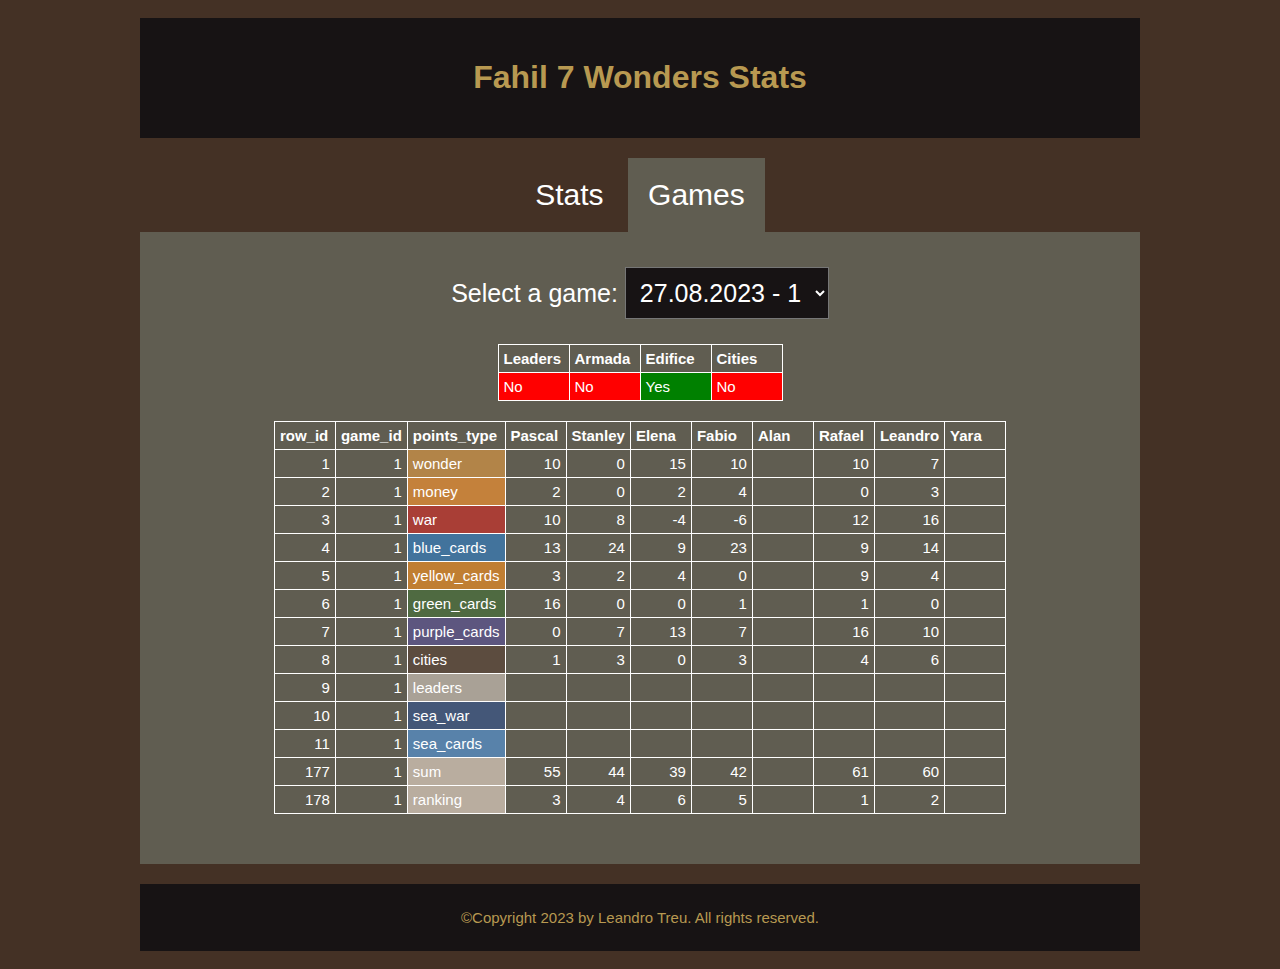
==== commit d014e924: "mobile version parameters" ====
--- a/games.html
+++ b/games.html
@@ -18,7 +18,7 @@
         <meta name="description" content="This is the Fahilgroup's 7 Wonders Statistics Page" />
 
         <link rel="stylesheet" href="css/styles.css" />
-        <meta name="viewport" content="width=device-width" />
+        <meta name="viewport" content="width=device-width, initial-scale=1.0">
         
 
     </head>
--- a/css/styles.css
+++ b/css/styles.css
@@ -18,18 +18,18 @@
     font-family: "geneva", sans-serif;
     background-color: #605D51;
     text-align: center;
-    padding: 30px 50px 500px 50px;
+    padding: 30px 50px 50px 50px;
     color: white;
 }
 
 
 .center-container {
     margin: auto;
-    width: 80%;
+    width: 1000px;
 }
 
 .chart-div {
-    width: 70%;
+    width: 550px;
     margin: auto;
     color: white;
 }
@@ -168,7 +168,7 @@
 form {
     background-color: #605D51;
     padding: 5px;
-    font-size: 20px;
+    font-size: 25px;
 }
 /* END Drop-down menu stuff */
 
@@ -182,4 +182,41 @@
     padding: 10px;
 }
 
-
+/* Mobile: 481px */
+@media screen and (max-width: 481px) {
+
+    .center-container {
+        margin: auto;
+        width: 90%;
+    }
+    
+    .chart-div {
+        width: 70%;
+        margin: auto;
+        color: white;
+    }
+
+    th, td {
+        border: 1px solid white;
+        padding: 2px;
+        text-align: left;
+        background-color: #605D51;
+        width: 20px;
+        font-size: 10px;
+    }
+
+    select,
+    option {
+        background-color: #171314;
+        color: white;
+        padding: 10px;
+        font-size: 18px;
+    }
+
+    form {
+        background-color: #605D51;
+        padding: 5px;
+        font-size: 18px;
+    }
+}
+
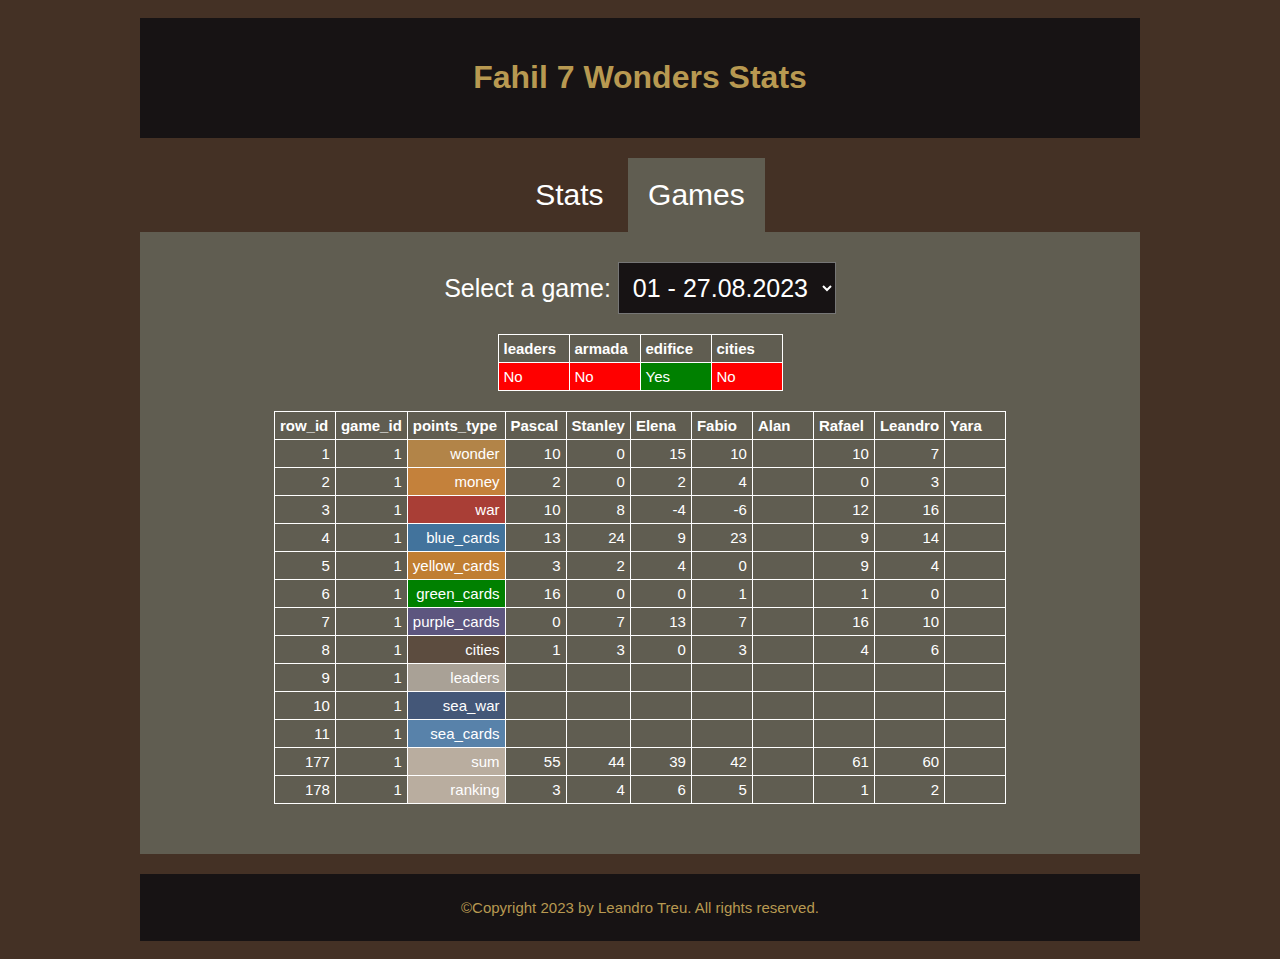
==== commit 654a86ac: "Implemented games json import" ====
--- a/games.html
+++ b/games.html
@@ -9,10 +9,10 @@
 
         <title>Fahil 7 Wonders</title>
 
-        <link rel="apple-touch-icon" sizes="180x180" href="/apple-touch-icon.png">
-        <link rel="icon" type="image/png" sizes="32x32" href="/favicon-32x32.png">
-        <link rel="icon" type="image/png" sizes="16x16" href="/favicon-16x16.png">
-        <link rel="manifest" href="/site.webmanifest">
+        <link rel="apple-touch-icon" sizes="180x180" href="./apple-touch-icon.png">
+        <link rel="icon" type="image/png" sizes="32x32" href="./favicon-32x32.png">
+        <link rel="icon" type="image/png" sizes="16x16" href="./favicon-16x16.png">
+        <link rel="manifest" href="./site.webmanifest">
 
         <meta name="author" content="Leandro Treu" />
         <meta name="description" content="This is the Fahilgroup's 7 Wonders Statistics Page" />
@@ -47,3354 +47,11 @@
     
                 <form>
                     <label for="games">Select a game:</label>
-                    <select id="games" name="games" onchange="showContent()">
-                        <option value="Game1">27.08.2023 - 1</option>
-                        <option value="Game2">27.08.2023 - 2</option>
-                        <option value="Game3">27.08.2023 - 3</option>
-                        <option value="Game4">28.08.2023 - 1</option>
-                        <option value="Game5">01.10.2023 - 1</option>
-                        <option value="Game6">19.11.2023 - 1</option>
-                        <option value="Game7">19.11.2023 - 2</option>
-                        <option value="Game8">2021 - 1</option>
-                        <option value="Game9">2021 - 2</option>
-                        <option value="Game10">2021 - 3</option>
-                        <option value="Game11">2021 - 4</option>
-                        <option value="Game12">2021 - 5</option>
-                        <option value="Game13">2021 - 6</option>
-                        <option value="Game14">2021 - 7</option>
-                        <option value="Game15">2021 - 8</option>
-                        <option value="Game16">2021 - 9</option>
-                    </select>
+                    <select id="games" name="games" onchange="showContent()"></select>
                 </form>
-                
-                <div id="Game1Content" class="invisible visible">
-
-                    <div class="padding"></div>
-                    <table class="extensions-table">
-                        <tr>
-                            <th class="extensions-table-td">Leaders</th>
-                            <th class="extensions-table-td">Armada</th>
-                            <th class="extensions-table-td">Edifice</th>
-                            <th class="extensions-table-td">Cities</th>
-                        </tr>
-                        <tr>
-                            <td class="red-cell">No</td>
-                            <td class="red-cell">No</td>
-                            <td class="green-cell">Yes</td>
-                            <td class="red-cell">No</td>
-                        </tr>
-                    </table>
-
-                    <div class="padding"></div>
-
-                    <table>
-                        <thead><tr><th title="Field #1">row_id</th>
-                        <th title="Field #2">game_id</th>
-                        <th title="Field #3">points_type</th>
-                        <th title="Field #4">Pascal</th>
-                        <th title="Field #5">Stanley</th>
-                        <th title="Field #6">Elena</th>
-                        <th title="Field #7">Fabio</th>
-                        <th title="Field #8">Alan</th>
-                        <th title="Field #9">Rafael</th>
-                        <th title="Field #10">Leandro</th>
-                        <th title="Field #11">Yara</th>
-                        </tr></thead>
-                        <tbody>
-                        <tr>
-                        <td style="text-align: right">1</td>
-                        <td style="text-align: right">1</td>
-                        <td class="wonder-cell">wonder</td>
-                        <td style="text-align: right">10</td>
-                        <td style="text-align: right">0</td>
-                        <td style="text-align: right">15</td>
-                        <td style="text-align: right">10</td>
-                        <td style="text-align: right"></td>
-                        <td style="text-align: right">10</td>
-                        <td style="text-align: right">7</td>
-                        <td style="text-align: right"></td>
-                        </tr>
-                        <tr>
-                        <td style="text-align: right">2</td>
-                        <td style="text-align: right">1</td>
-                        <td class="money-cell">money</td>
-                        <td style="text-align: right">2</td>
-                        <td style="text-align: right">0</td>
-                        <td style="text-align: right">2</td>
-                        <td style="text-align: right">4</td>
-                        <td style="text-align: right"></td>
-                        <td style="text-align: right">0</td>
-                        <td style="text-align: right">3</td>
-                        <td style="text-align: right"></td>
-                        </tr>
-                        <tr>
-                        <td style="text-align: right">3</td>
-                        <td style="text-align: right">1</td>
-                        <td class="war-cell">war</td>
-                        <td style="text-align: right">10</td>
-                        <td style="text-align: right">8</td>
-                        <td style="text-align: right">-4</td>
-                        <td style="text-align: right">-6</td>
-                        <td style="text-align: right"></td>
-                        <td style="text-align: right">12</td>
-                        <td style="text-align: right">16</td>
-                        <td style="text-align: right"></td>
-                        </tr>
-                        <tr>
-                        <td style="text-align: right">4</td>
-                        <td style="text-align: right">1</td>
-                        <td class="blue-cell">blue_cards</td>
-                        <td style="text-align: right">13</td>
-                        <td style="text-align: right">24</td>
-                        <td style="text-align: right">9</td>
-                        <td style="text-align: right">23</td>
-                        <td style="text-align: right"></td>
-                        <td style="text-align: right">9</td>
-                        <td style="text-align: right">14</td>
-                        <td style="text-align: right"></td>
-                        </tr>
-                        <tr>
-                        <td style="text-align: right">5</td>
-                        <td style="text-align: right">1</td>
-                        <td class="yellow-cell">yellow_cards</td>
-                        <td style="text-align: right">3</td>
-                        <td style="text-align: right">2</td>
-                        <td style="text-align: right">4</td>
-                        <td style="text-align: right">0</td>
-                        <td style="text-align: right"></td>
-                        <td style="text-align: right">9</td>
-                        <td style="text-align: right">4</td>
-                        <td style="text-align: right"></td>
-                        </tr>
-                        <tr>
-                        <td style="text-align: right">6</td>
-                        <td style="text-align: right">1</td>
-                        <td class="green-cards-cell">green_cards</td>
-                        <td style="text-align: right">16</td>
-                        <td style="text-align: right">0</td>
-                        <td style="text-align: right">0</td>
-                        <td style="text-align: right">1</td>
-                        <td style="text-align: right"></td>
-                        <td style="text-align: right">1</td>
-                        <td style="text-align: right">0</td>
-                        <td style="text-align: right"></td>
-                        </tr>
-                        <tr>
-                        <td style="text-align: right">7</td>
-                        <td style="text-align: right">1</td>
-                        <td class="purple-cell">purple_cards</td>
-                        <td style="text-align: right">0</td>
-                        <td style="text-align: right">7</td>
-                        <td style="text-align: right">13</td>
-                        <td style="text-align: right">7</td>
-                        <td style="text-align: right"></td>
-                        <td style="text-align: right">16</td>
-                        <td style="text-align: right">10</td>
-                        <td style="text-align: right"></td>
-                        </tr>
-                        <tr>
-                        <td style="text-align: right">8</td>
-                        <td style="text-align: right">1</td>
-                        <td class="cities-cell">cities</td>
-                        <td style="text-align: right">1</td>
-                        <td style="text-align: right">3</td>
-                        <td style="text-align: right">0</td>
-                        <td style="text-align: right">3</td>
-                        <td style="text-align: right"></td>
-                        <td style="text-align: right">4</td>
-                        <td style="text-align: right">6</td>
-                        <td style="text-align: right"></td>
-                        </tr>
-                        <tr>
-                        <td style="text-align: right">9</td>
-                        <td style="text-align: right">1</td>
-                        <td class="leaders-cell">leaders</td>
-                        <td style="text-align: right"></td>
-                        <td style="text-align: right"></td>
-                        <td style="text-align: right"></td>
-                        <td style="text-align: right"></td>
-                        <td style="text-align: right"></td>
-                        <td style="text-align: right"></td>
-                        <td style="text-align: right"></td>
-                        <td style="text-align: right"></td>
-                        </tr>
-                        <tr>
-                        <td style="text-align: right">10</td>
-                        <td style="text-align: right">1</td>
-                        <td class="sea-war-cell">sea_war</td>
-                        <td style="text-align: right"></td>
-                        <td style="text-align: right"></td>
-                        <td style="text-align: right"></td>
-                        <td style="text-align: right"></td>
-                        <td style="text-align: right"></td>
-                        <td style="text-align: right"></td>
-                        <td style="text-align: right"></td>
-                        <td style="text-align: right"></td>
-                        </tr>
-                        <tr>
-                        <td style="text-align: right">11</td>
-                        <td style="text-align: right">1</td>
-                        <td class="sea-cards-cell">sea_cards</td>
-                        <td style="text-align: right"></td>
-                        <td style="text-align: right"></td>
-                        <td style="text-align: right"></td>
-                        <td style="text-align: right"></td>
-                        <td style="text-align: right"></td>
-                        <td style="text-align: right"></td>
-                        <td style="text-align: right"></td>
-                        <td style="text-align: right"></td>
-                        </tr>
-                        <tr>
-                        <td style="text-align: right">177</td>
-                        <td style="text-align: right">1</td>
-                        <td class="sum-cell">sum</td>
-                        <td style="text-align: right">55</td>
-                        <td style="text-align: right">44</td>
-                        <td style="text-align: right">39</td>
-                        <td style="text-align: right">42</td>
-                        <td style="text-align: right"></td>
-                        <td style="text-align: right">61</td>
-                        <td style="text-align: right">60</td>
-                        <td style="text-align: right"></td>
-                        </tr>
-                        <tr>
-                        <td style="text-align: right">178</td>
-                        <td style="text-align: right">1</td>
-                        <td class="ranking-cell">ranking</td>
-                        <td style="text-align: right">3</td>
-                        <td style="text-align: right">4</td>
-                        <td style="text-align: right">6</td>
-                        <td style="text-align: right">5</td>
-                        <td style="text-align: right"></td>
-                        <td style="text-align: right">1</td>
-                        <td style="text-align: right">2</td>
-                        <td style="text-align: right"></td>
-                        </tr>
-                        </tbody>
-                    </table>
-
-                </div>
-    
-                <div id="Game2Content" class="invisible">
-
-                    <div class="padding"></div>
-
-                    <table class="extensions-table">
-                        <tr>
-                            <th class="extensions-table-td">Leaders</th>
-                            <th class="extensions-table-td">Armada</th>
-                            <th class="extensions-table-td">Edifice</th>
-                            <th class="extensions-table-td">Cities</th>
-                        </tr>
-                        <tr>
-                            <td class="red-cell">No</td>
-                            <td class="green-cell">Yes</td>
-                            <td class="red-cell">No</td>
-                            <td class="red-cell">No</td>
-                        </tr>
-                    </table>
-
-                    <div class="padding"></div>
-
-                    <table>
-                        <thead><tr><th title="Field #1">row_id</th>
-                        <th title="Field #2">game_id</th>
-                        <th title="Field #3">points_type</th>
-                        <th title="Field #4">Pascal</th>
-                        <th title="Field #5">Stanley</th>
-                        <th title="Field #6">Elena</th>
-                        <th title="Field #7">Fabio</th>
-                        <th title="Field #8">Alan</th>
-                        <th title="Field #9">Rafael</th>
-                        <th title="Field #10">Leandro</th>
-                        <th title="Field #11">Yara</th>
-                        </tr></thead>
-                        <tbody>
-                            <tr>
-                                <td style="text-align: right">12</td>
-                                <td style="text-align: right">2</td>
-                                <td class="wonder-cell">wonder</td>
-                                <td style="text-align: right">0</td>
-                                <td style="text-align: right">0</td>
-                                <td style="text-align: right">3</td>
-                                <td style="text-align: right">3</td>
-                                <td style="text-align: right"></td>
-                                <td style="text-align: right">12</td>
-                                <td style="text-align: right">10</td>
-                                <td style="text-align: right"></td>
-                                </tr>
-                                <tr>
-                                <td style="text-align: right">13</td>
-                                <td style="text-align: right">2</td>
-                                <td class="money-cell">money</td>
-                                <td style="text-align: right">11</td>
-                                <td style="text-align: right">0</td>
-                                <td style="text-align: right">8</td>
-                                <td style="text-align: right">0</td>
-                                <td style="text-align: right"></td>
-                                <td style="text-align: right">5</td>
-                                <td style="text-align: right">12</td>
-                                <td style="text-align: right"></td>
-                                </tr>
-                                <tr>
-                                <td style="text-align: right">14</td>
-                                <td style="text-align: right">2</td>
-                                <td class="war-cell">war</td>
-                                <td style="text-align: right">10</td>
-                                <td style="text-align: right">-6</td>
-                                <td style="text-align: right">12</td>
-                                <td style="text-align: right">-3</td>
-                                <td style="text-align: right"></td>
-                                <td style="text-align: right">13</td>
-                                <td style="text-align: right">16</td>
-                                <td style="text-align: right"></td>
-                                </tr>
-                                <tr>
-                                <td style="text-align: right">15</td>
-                                <td style="text-align: right">2</td>
-                                <td class="blue-cell">blue_cards</td>
-                                <td style="text-align: right">6</td>
-                                <td style="text-align: right">23</td>
-                                <td style="text-align: right">17</td>
-                                <td style="text-align: right">17</td>
-                                <td style="text-align: right"></td>
-                                <td style="text-align: right">12</td>
-                                <td style="text-align: right">10</td>
-                                <td style="text-align: right"></td>
-                                </tr>
-                                <tr>
-                                <td style="text-align: right">16</td>
-                                <td style="text-align: right">2</td>
-                                <td class="yellow-cell">yellow_cards</td>
-                                <td style="text-align: right">10</td>
-                                <td style="text-align: right">0</td>
-                                <td style="text-align: right">6</td>
-                                <td style="text-align: right">6</td>
-                                <td style="text-align: right"></td>
-                                <td style="text-align: right">10</td>
-                                <td style="text-align: right">10</td>
-                                <td style="text-align: right"></td>
-                                </tr>
-                                <tr>
-                                <td style="text-align: right">17</td>
-                                <td style="text-align: right">2</td>
-                                <td class="green-cards-cell">green_cards</td>
-                                <td style="text-align: right">1</td>
-                                <td style="text-align: right">33</td>
-                                <td style="text-align: right">10</td>
-                                <td style="text-align: right">0</td>
-                                <td style="text-align: right"></td>
-                                <td style="text-align: right">0</td>
-                                <td style="text-align: right">0</td>
-                                <td style="text-align: right"></td>
-                                </tr>
-                                <tr>
-                                <td style="text-align: right">18</td>
-                                <td style="text-align: right">2</td>
-                                <td class="purple-cell">purple_cards</td>
-                                <td style="text-align: right">0</td>
-                                <td style="text-align: right">0</td>
-                                <td style="text-align: right">17</td>
-                                <td style="text-align: right">9</td>
-                                <td style="text-align: right"></td>
-                                <td style="text-align: right">9</td>
-                                <td style="text-align: right">16</td>
-                                <td style="text-align: right"></td>
-                                </tr>
-                                <tr>
-                                <td style="text-align: right">19</td>
-                                <td style="text-align: right">2</td>
-                                <td class="cities-cell">cities</td>
-                                <td style="text-align: right"></td>
-                                <td style="text-align: right"></td>
-                                <td style="text-align: right"></td>
-                                <td style="text-align: right"></td>
-                                <td style="text-align: right"></td>
-                                <td style="text-align: right"></td>
-                                <td style="text-align: right"></td>
-                                <td style="text-align: right"></td>
-                                </tr>
-                                <tr>
-                                <td style="text-align: right">20</td>
-                                <td style="text-align: right">2</td>
-                                <td class="leaders-cell">leaders</td>
-                                <td style="text-align: right"></td>
-                                <td style="text-align: right"></td>
-                                <td style="text-align: right"></td>
-                                <td style="text-align: right"></td>
-                                <td style="text-align: right"></td>
-                                <td style="text-align: right"></td>
-                                <td style="text-align: right"></td>
-                                <td style="text-align: right"></td>
-                                </tr>
-                                <tr>
-                                <td style="text-align: right">21</td>
-                                <td style="text-align: right">2</td>
-                                <td class="sea-war-cell">sea_war</td>
-                                <td style="text-align: right">11</td>
-                                <td style="text-align: right">-6</td>
-                                <td style="text-align: right">0</td>
-                                <td style="text-align: right">5</td>
-                                <td style="text-align: right"></td>
-                                <td style="text-align: right">7</td>
-                                <td style="text-align: right">0</td>
-                                <td style="text-align: right"></td>
-                                </tr>
-                                <tr>
-                                <td style="text-align: right">22</td>
-                                <td style="text-align: right">2</td>
-                                <td class="sea-cards-cell">sea_cards</td>
-                                <td style="text-align: right">6</td>
-                                <td style="text-align: right">8</td>
-                                <td style="text-align: right">13</td>
-                                <td style="text-align: right">4</td>
-                                <td style="text-align: right"></td>
-                                <td style="text-align: right">2</td>
-                                <td style="text-align: right">4</td>
-                                <td style="text-align: right"></td>
-                                </tr>
-                                <tr>
-                                <td style="text-align: right">179</td>
-                                <td style="text-align: right">2</td>
-                                <td class="sum-cell">sum</td>
-                                <td style="text-align: right">55</td>
-                                <td style="text-align: right">52</td>
-                                <td style="text-align: right">86</td>
-                                <td style="text-align: right">41</td>
-                                <td style="text-align: right"></td>
-                                <td style="text-align: right">70</td>
-                                <td style="text-align: right">78</td>
-                                <td style="text-align: right"></td>
-                                </tr>
-                                <tr>
-                                <td style="text-align: right">180</td>
-                                <td style="text-align: right">2</td>
-                                <td class="ranking-cell">ranking</td>
-                                <td style="text-align: right">4</td>
-                                <td style="text-align: right">5</td>
-                                <td style="text-align: right">1</td>
-                                <td style="text-align: right">6</td>
-                                <td style="text-align: right"></td>
-                                <td style="text-align: right">3</td>
-                                <td style="text-align: right">2</td>
-                                <td style="text-align: right"></td>
-                                </tr>
-                        </tbody>
-                    </table>
-                </div>
-    
-                <div id="Game3Content" class="invisible">
-
-                    <div class="padding"></div>
-
-                    <table class="extensions-table">
-                        <tr>
-                            <th class="extensions-table-td">Leaders</th>
-                            <th class="extensions-table-td">Armada</th>
-                            <th class="extensions-table-td">Edifice</th>
-                            <th class="extensions-table-td">Cities</th>
-                        </tr>
-                        <tr>
-                            <td class="red-cell">No</td>
-                            <td class="red-cell">No</td>
-                            <td class="red-cell">No</td>
-                            <td class="green-cell">Yes</td>
-                        </tr>
-                    </table>
-
-                    <div class="padding"></div>
-
-                    <table>
-                        <thead><tr><th title="Field #1">row_id</th>
-                        <th title="Field #2">game_id</th>
-                        <th title="Field #3">points_type</th>
-                        <th title="Field #4">Pascal</th>
-                        <th title="Field #5">Stanley</th>
-                        <th title="Field #6">Elena</th>
-                        <th title="Field #7">Fabio</th>
-                        <th title="Field #8">Alan</th>
-                        <th title="Field #9">Rafael</th>
-                        <th title="Field #10">Leandro</th>
-                        <th title="Field #11">Yara</th>
-                        </tr></thead>
-                        <tbody>
-                            <tr>
-                                <td style="text-align: right">23</td>
-                                <td style="text-align: right">3</td>
-                                <td class="wonder-cell">wonder</td>
-                                <td style="text-align: right">10</td>
-                                <td style="text-align: right">17</td>
-                                <td style="text-align: right">5</td>
-                                <td style="text-align: right">3</td>
-                                <td style="text-align: right"></td>
-                                <td style="text-align: right">10</td>
-                                <td style="text-align: right">7</td>
-                                <td style="text-align: right"></td>
-                                </tr>
-                                <tr>
-                                <td style="text-align: right">24</td>
-                                <td style="text-align: right">3</td>
-                                <td class="money-cell">money</td>
-                                <td style="text-align: right">0</td>
-                                <td style="text-align: right">2</td>
-                                <td style="text-align: right">4</td>
-                                <td style="text-align: right">1</td>
-                                <td style="text-align: right"></td>
-                                <td style="text-align: right">9</td>
-                                <td style="text-align: right">6</td>
-                                <td style="text-align: right"></td>
-                                </tr>
-                                <tr>
-                                <td style="text-align: right">25</td>
-                                <td style="text-align: right">3</td>
-                                <td class="war-cell">war</td>
-                                <td style="text-align: right">11</td>
-                                <td style="text-align: right">0</td>
-                                <td style="text-align: right">10</td>
-                                <td style="text-align: right">-2</td>
-                                <td style="text-align: right"></td>
-                                <td style="text-align: right">8</td>
-                                <td style="text-align: right">10</td>
-                                <td style="text-align: right"></td>
-                                </tr>
-                                <tr>
-                                <td style="text-align: right">26</td>
-                                <td style="text-align: right">3</td>
-                                <td class="blue-cell">blue_cards</td>
-                                <td style="text-align: right">0</td>
-                                <td style="text-align: right">34</td>
-                                <td style="text-align: right">13</td>
-                                <td style="text-align: right">4</td>
-                                <td style="text-align: right"></td>
-                                <td style="text-align: right">12</td>
-                                <td style="text-align: right">20</td>
-                                <td style="text-align: right"></td>
-                                </tr>
-                                <tr>
-                                <td style="text-align: right">27</td>
-                                <td style="text-align: right">3</td>
-                                <td class="yellow-cell">yellow_cards</td>
-                                <td style="text-align: right">3</td>
-                                <td style="text-align: right">6</td>
-                                <td style="text-align: right">8</td>
-                                <td style="text-align: right">0</td>
-                                <td style="text-align: right"></td>
-                                <td style="text-align: right">0</td>
-                                <td style="text-align: right">4</td>
-                                <td style="text-align: right"></td>
-                                </tr>
-                                <tr>
-                                <td style="text-align: right">28</td>
-                                <td style="text-align: right">3</td>
-                                <td class="green-cards-cell">green_cards</td>
-                                <td style="text-align: right">26</td>
-                                <td style="text-align: right">0</td>
-                                <td style="text-align: right">2</td>
-                                <td style="text-align: right">18</td>
-                                <td style="text-align: right"></td>
-                                <td style="text-align: right">0</td>
-                                <td style="text-align: right">5</td>
-                                <td style="text-align: right"></td>
-                                </tr>
-                                <tr>
-                                <td style="text-align: right">29</td>
-                                <td style="text-align: right">3</td>
-                                <td class="purple-cell">purple_cards</td>
-                                <td style="text-align: right">0</td>
-                                <td style="text-align: right">0</td>
-                                <td style="text-align: right">22</td>
-                                <td style="text-align: right">6</td>
-                                <td style="text-align: right"></td>
-                                <td style="text-align: right">16</td>
-                                <td style="text-align: right">0</td>
-                                <td style="text-align: right"></td>
-                                </tr>
-                                <tr>
-                                <td style="text-align: right">30</td>
-                                <td style="text-align: right">3</td>
-                                <td class="cities-cell">cities</td>
-                                <td style="text-align: right">5</td>
-                                <td style="text-align: right">0</td>
-                                <td style="text-align: right">-2</td>
-                                <td style="text-align: right">-9</td>
-                                <td style="text-align: right"></td>
-                                <td style="text-align: right">8</td>
-                                <td style="text-align: right">-2</td>
-                                <td style="text-align: right"></td>
-                                </tr>
-                                <tr>
-                                <td style="text-align: right">31</td>
-                                <td style="text-align: right">3</td>
-                                <td class="leaders-cell">leaders</td>
-                                <td style="text-align: right"></td>
-                                <td style="text-align: right"></td>
-                                <td style="text-align: right"></td>
-                                <td style="text-align: right"></td>
-                                <td style="text-align: right"></td>
-                                <td style="text-align: right"></td>
-                                <td style="text-align: right"></td>
-                                <td style="text-align: right"></td>
-                                </tr>
-                                <tr>
-                                <td style="text-align: right">32</td>
-                                <td style="text-align: right">3</td>
-                                <td class="sea-war-cell">sea_war</td>
-                                <td style="text-align: right"></td>
-                                <td style="text-align: right"></td>
-                                <td style="text-align: right"></td>
-                                <td style="text-align: right"></td>
-                                <td style="text-align: right"></td>
-                                <td style="text-align: right"></td>
-                                <td style="text-align: right"></td>
-                                <td style="text-align: right"></td>
-                                </tr>
-                                <tr>
-                                <td style="text-align: right">33</td>
-                                <td style="text-align: right">3</td>
-                                <td class="sea-cards-cell">sea_cards</td>
-                                <td style="text-align: right"></td>
-                                <td style="text-align: right"></td>
-                                <td style="text-align: right"></td>
-                                <td style="text-align: right"></td>
-                                <td style="text-align: right"></td>
-                                <td style="text-align: right"></td>
-                                <td style="text-align: right"></td>
-                                <td style="text-align: right"></td>
-                                </tr>
-                                <tr>
-                                <td style="text-align: right">181</td>
-                                <td style="text-align: right">3</td>
-                                <td class="sum-cell">sum</td>
-                                <td style="text-align: right">55</td>
-                                <td style="text-align: right">59</td>
-                                <td style="text-align: right">62</td>
-                                <td style="text-align: right">21</td>
-                                <td style="text-align: right"></td>
-                                <td style="text-align: right">63</td>
-                                <td style="text-align: right">50</td>
-                                <td style="text-align: right"></td>
-                                </tr>
-                                <tr>
-                                <td style="text-align: right">182</td>
-                                <td style="text-align: right">3</td>
-                                <td class="ranking-cell">ranking</td>
-                                <td style="text-align: right">4</td>
-                                <td style="text-align: right">3</td>
-                                <td style="text-align: right">2</td>
-                                <td style="text-align: right">6</td>
-                                <td style="text-align: right"></td>
-                                <td style="text-align: right">1</td>
-                                <td style="text-align: right">5</td>
-                                <td style="text-align: right"></td>
-                                </tr>
-                        </tbody>
-                    </table>
-                </div>
-    
-                <div id="Game4Content" class="invisible">
-                    
-                    <div class="padding"></div>
-
-                    <table class="extensions-table">
-                        <tr>
-                            <th class="extensions-table-td">Leaders</th>
-                            <th class="extensions-table-td">Armada</th>
-                            <th class="extensions-table-td">Edifice</th>
-                            <th class="extensions-table-td">Cities</th>
-                        </tr>
-                        <tr>
-                            <td class="green-cell">Yes</td>
-                            <td class="green-cell">Yes</td>
-                            <td class="green-cell">Yes</td>
-                            <td class="green-cell">Yes</td>
-                        </tr>
-                    </table>
-
-                    <div class="padding"></div>
-
-                    <table>
-                        <thead><tr><th title="Field #1">row_id</th>
-                        <th title="Field #2">game_id</th>
-                        <th title="Field #3">points_type</th>
-                        <th title="Field #4">Pascal</th>
-                        <th title="Field #5">Stanley</th>
-                        <th title="Field #6">Elena</th>
-                        <th title="Field #7">Fabio</th>
-                        <th title="Field #8">Alan</th>
-                        <th title="Field #9">Rafael</th>
-                        <th title="Field #10">Leandro</th>
-                        <th title="Field #11">Yara</th>
-                        </tr></thead>
-                        <tbody>
-                            <tr>
-                                <td style="text-align: right">34</td>
-                                <td style="text-align: right">4</td>
-                                <td class="wonder-cell">wonder</td>
-                                <td style="text-align: right">10</td>
-                                <td style="text-align: right">14</td>
-                                <td style="text-align: right">15</td>
-                                <td style="text-align: right">17</td>
-                                <td style="text-align: right"></td>
-                                <td style="text-align: right">12</td>
-                                <td style="text-align: right">6</td>
-                                <td style="text-align: right"></td>
-                                </tr>
-                                <tr>
-                                <td style="text-align: right">35</td>
-                                <td style="text-align: right">4</td>
-                                <td class="money-cell">money</td>
-                                <td style="text-align: right">6</td>
-                                <td style="text-align: right">8</td>
-                                <td style="text-align: right">7</td>
-                                <td style="text-align: right">5</td>
-                                <td style="text-align: right"></td>
-                                <td style="text-align: right">12</td>
-                                <td style="text-align: right">5</td>
-                                <td style="text-align: right"></td>
-                                </tr>
-                                <tr>
-                                <td style="text-align: right">36</td>
-                                <td style="text-align: right">4</td>
-                                <td class="war-cell">war</td>
-                                <td style="text-align: right">29</td>
-                                <td style="text-align: right">-1</td>
-                                <td style="text-align: right">-2</td>
-                                <td style="text-align: right">10</td>
-                                <td style="text-align: right"></td>
-                                <td style="text-align: right">-4</td>
-                                <td style="text-align: right">30</td>
-                                <td style="text-align: right"></td>
-                                </tr>
-                                <tr>
-                                <td style="text-align: right">37</td>
-                                <td style="text-align: right">4</td>
-                                <td class="blue-cell">blue_cards</td>
-                                <td style="text-align: right">8</td>
-                                <td style="text-align: right">47</td>
-                                <td style="text-align: right">29</td>
-                                <td style="text-align: right">12</td>
-                                <td style="text-align: right"></td>
-                                <td style="text-align: right">29</td>
-                                <td style="text-align: right">11</td>
-                                <td style="text-align: right"></td>
-                                </tr>
-                                <tr>
-                                <td style="text-align: right">38</td>
-                                <td style="text-align: right">4</td>
-                                <td class="yellow-cell">yellow_cards</td>
-                                <td style="text-align: right">4</td>
-                                <td style="text-align: right">9</td>
-                                <td style="text-align: right">14</td>
-                                <td style="text-align: right">0</td>
-                                <td style="text-align: right"></td>
-                                <td style="text-align: right">6</td>
-                                <td style="text-align: right">12</td>
-                                <td style="text-align: right"></td>
-                                </tr>
-                                <tr>
-                                <td style="text-align: right">39</td>
-                                <td style="text-align: right">4</td>
-                                <td class="green-cards-cell">green_cards</td>
-                                <td style="text-align: right">0</td>
-                                <td style="text-align: right">0</td>
-                                <td style="text-align: right">18</td>
-                                <td style="text-align: right">58</td>
-                                <td style="text-align: right"></td>
-                                <td style="text-align: right">1</td>
-                                <td style="text-align: right">13</td>
-                                <td style="text-align: right"></td>
-                                </tr>
-                                <tr>
-                                <td style="text-align: right">40</td>
-                                <td style="text-align: right">4</td>
-                                <td class="purple-cell">purple_cards</td>
-                                <td style="text-align: right">0</td>
-                                <td style="text-align: right">7</td>
-                                <td style="text-align: right">2</td>
-                                <td style="text-align: right">8</td>
-                                <td style="text-align: right"></td>
-                                <td style="text-align: right">17</td>
-                                <td style="text-align: right">13</td>
-                                <td style="text-align: right"></td>
-                                </tr>
-                                <tr>
-                                <td style="text-align: right">41</td>
-                                <td style="text-align: right">4</td>
-                                <td class="cities-cell">cities</td>
-                                <td style="text-align: right">9</td>
-                                <td style="text-align: right">4</td>
-                                <td style="text-align: right">0</td>
-                                <td style="text-align: right">0</td>
-                                <td style="text-align: right"></td>
-                                <td style="text-align: right">0</td>
-                                <td style="text-align: right">8</td>
-                                <td style="text-align: right"></td>
-                                </tr>
-                                <tr>
-                                <td style="text-align: right">42</td>
-                                <td style="text-align: right">4</td>
-                                <td class="leaders-cell">leaders</td>
-                                <td style="text-align: right">0</td>
-                                <td style="text-align: right">2</td>
-                                <td style="text-align: right">2</td>
-                                <td style="text-align: right">0</td>
-                                <td style="text-align: right"></td>
-                                <td style="text-align: right">14</td>
-                                <td style="text-align: right">5</td>
-                                <td style="text-align: right"></td>
-                                </tr>
-                                <tr>
-                                <td style="text-align: right">43</td>
-                                <td style="text-align: right">4</td>
-                                <td class="sea-war-cell">sea_war</td>
-                                <td style="text-align: right">11</td>
-                                <td style="text-align: right">0</td>
-                                <td style="text-align: right">8</td>
-                                <td style="text-align: right">-2</td>
-                                <td style="text-align: right"></td>
-                                <td style="text-align: right">-4</td>
-                                <td style="text-align: right">1</td>
-                                <td style="text-align: right"></td>
-                                </tr>
-                                <tr>
-                                <td style="text-align: right">44</td>
-                                <td style="text-align: right">4</td>
-                                <td class="sea-cards-cell">sea_cards</td>
-                                <td style="text-align: right">0</td>
-                                <td style="text-align: right">0</td>
-                                <td style="text-align: right">3</td>
-                                <td style="text-align: right">0</td>
-                                <td style="text-align: right"></td>
-                                <td style="text-align: right">0</td>
-                                <td style="text-align: right">0</td>
-                                <td style="text-align: right"></td>
-                                </tr>
-                                <tr>
-                                <td style="text-align: right">183</td>
-                                <td style="text-align: right">4</td>
-                                <td class="sum-cell">sum</td>
-                                <td style="text-align: right">77</td>
-                                <td style="text-align: right">90</td>
-                                <td style="text-align: right">96</td>
-                                <td style="text-align: right">108</td>
-                                <td style="text-align: right"></td>
-                                <td style="text-align: right">83</td>
-                                <td style="text-align: right">104</td>
-                                <td style="text-align: right"></td>
-                                </tr>
-                                <tr>
-                                <td style="text-align: right">184</td>
-                                <td style="text-align: right">4</td>
-                                <td class="ranking-cell">ranking</td>
-                                <td style="text-align: right">6</td>
-                                <td style="text-align: right">4</td>
-                                <td style="text-align: right">3</td>
-                                <td style="text-align: right">1</td>
-                                <td style="text-align: right"></td>
-                                <td style="text-align: right">5</td>
-                                <td style="text-align: right">2</td>
-                                <td style="text-align: right"></td>
-                                </tr>
-                        </tbody>
-                    </table>
-                </div>
-    
-                <div id="Game5Content" class="invisible">
-                    
-                    <div class="padding"></div>
-
-                    <table class="extensions-table">
-                        <tr>
-                            <th class="extensions-table-td">Leaders</th>
-                            <th class="extensions-table-td">Armada</th>
-                            <th class="extensions-table-td">Edifice</th>
-                            <th class="extensions-table-td">Cities</th>
-                        </tr>
-                        <tr>
-                            <td class="green-cell">Yes</td>
-                            <td class="red-cell">No</td>
-                            <td class="red-cell">No</td>
-                            <td class="red-cell">No</td>
-                        </tr>
-                    </table>
-
-                    <div class="padding"></div>
-
-                    <table>
-                        <thead><tr><th title="Field #1">row_id</th>
-                        <th title="Field #2">game_id</th>
-                        <th title="Field #3">points_type</th>
-                        <th title="Field #4">Pascal</th>
-                        <th title="Field #5">Stanley</th>
-                        <th title="Field #6">Elena</th>
-                        <th title="Field #7">Fabio</th>
-                        <th title="Field #8">Alan</th>
-                        <th title="Field #9">Rafael</th>
-                        <th title="Field #10">Leandro</th>
-                        <th title="Field #11">Yara</th>
-                        </tr></thead>
-                        <tbody>
-                            <tr>
-                                <td style="text-align: right">45</td>
-                                <td style="text-align: right">5</td>
-                                <td class="wonder-cell">wonder</td>
-                                <td style="text-align: right">7</td>
-                                <td style="text-align: right">6</td>
-                                <td style="text-align: right">3</td>
-                                <td style="text-align: right">10</td>
-                                <td style="text-align: right">20</td>
-                                <td style="text-align: right">20</td>
-                                <td style="text-align: right">10</td>
-                                <td style="text-align: right"></td>
-                                </tr>
-                                <tr>
-                                <td style="text-align: right">46</td>
-                                <td style="text-align: right">5</td>
-                                <td class="money-cell">money</td>
-                                <td style="text-align: right">0</td>
-                                <td style="text-align: right">21</td>
-                                <td style="text-align: right">18</td>
-                                <td style="text-align: right">12</td>
-                                <td style="text-align: right">9</td>
-                                <td style="text-align: right">6</td>
-                                <td style="text-align: right">8</td>
-                                <td style="text-align: right"></td>
-                                </tr>
-                                <tr>
-                                <td style="text-align: right">47</td>
-                                <td style="text-align: right">5</td>
-                                <td class="war-cell">war</td>
-                                <td style="text-align: right">11</td>
-                                <td style="text-align: right">0</td>
-                                <td style="text-align: right">13</td>
-                                <td style="text-align: right">11</td>
-                                <td style="text-align: right">-1</td>
-                                <td style="text-align: right">15</td>
-                                <td style="text-align: right">-4</td>
-                                <td style="text-align: right"></td>
-                                </tr>
-                                <tr>
-                                <td style="text-align: right">48</td>
-                                <td style="text-align: right">5</td>
-                                <td class="blue-cell">blue_cards</td>
-                                <td style="text-align: right">0</td>
-                                <td style="text-align: right">3</td>
-                                <td style="text-align: right">22</td>
-                                <td style="text-align: right">5</td>
-                                <td style="text-align: right">23</td>
-                                <td style="text-align: right">10</td>
-                                <td style="text-align: right">22</td>
-                                <td style="text-align: right"></td>
-                                </tr>
-                                <tr>
-                                <td style="text-align: right">49</td>
-                                <td style="text-align: right">5</td>
-                                <td class="yellow-cell">yellow_cards</td>
-                                <td style="text-align: right">0</td>
-                                <td style="text-align: right">4</td>
-                                <td style="text-align: right">15</td>
-                                <td style="text-align: right">6</td>
-                                <td style="text-align: right">3</td>
-                                <td style="text-align: right">0</td>
-                                <td style="text-align: right">0</td>
-                                <td style="text-align: right"></td>
-                                </tr>
-                                <tr>
-                                <td style="text-align: right">50</td>
-                                <td style="text-align: right">5</td>
-                                <td class="green-cards-cell">green_cards</td>
-                                <td style="text-align: right">64</td>
-                                <td style="text-align: right">1</td>
-                                <td style="text-align: right">0</td>
-                                <td style="text-align: right">16</td>
-                                <td style="text-align: right">0</td>
-                                <td style="text-align: right">0</td>
-                                <td style="text-align: right">16</td>
-                                <td style="text-align: right"></td>
-                                </tr>
-                                <tr>
-                                <td style="text-align: right">51</td>
-                                <td style="text-align: right">5</td>
-                                <td class="purple-cell">purple_cards</td>
-                                <td style="text-align: right">0</td>
-                                <td style="text-align: right">21</td>
-                                <td style="text-align: right">0</td>
-                                <td style="text-align: right">9</td>
-                                <td style="text-align: right">0</td>
-                                <td style="text-align: right">16</td>
-                                <td style="text-align: right">0</td>
-                                <td style="text-align: right"></td>
-                                </tr>
-                                <tr>
-                                <td style="text-align: right">52</td>
-                                <td style="text-align: right">5</td>
-                                <td class="cities-cell">cities</td>
-                                <td style="text-align: right"></td>
-                                <td style="text-align: right"></td>
-                                <td style="text-align: right"></td>
-                                <td style="text-align: right"></td>
-                                <td style="text-align: right"></td>
-                                <td style="text-align: right"></td>
-                                <td style="text-align: right"></td>
-                                <td style="text-align: right"></td>
-                                </tr>
-                                <tr>
-                                <td style="text-align: right">53</td>
-                                <td style="text-align: right">5</td>
-                                <td class="leaders-cell">leaders</td>
-                                <td style="text-align: right"></td>
-                                <td style="text-align: right"></td>
-                                <td style="text-align: right"></td>
-                                <td style="text-align: right"></td>
-                                <td style="text-align: right"></td>
-                                <td style="text-align: right"></td>
-                                <td style="text-align: right"></td>
-                                <td style="text-align: right"></td>
-                                </tr>
-                                <tr>
-                                <td style="text-align: right">54</td>
-                                <td style="text-align: right">5</td>
-                                <td class="sea-war-cell">sea_war</td>
-                                <td style="text-align: right"></td>
-                                <td style="text-align: right"></td>
-                                <td style="text-align: right"></td>
-                                <td style="text-align: right"></td>
-                                <td style="text-align: right"></td>
-                                <td style="text-align: right"></td>
-                                <td style="text-align: right"></td>
-                                <td style="text-align: right"></td>
-                                </tr>
-                                <tr>
-                                <td style="text-align: right">55</td>
-                                <td style="text-align: right">5</td>
-                                <td class="sea-cards-cell">sea_cards</td>
-                                <td style="text-align: right"></td>
-                                <td style="text-align: right"></td>
-                                <td style="text-align: right"></td>
-                                <td style="text-align: right"></td>
-                                <td style="text-align: right"></td>
-                                <td style="text-align: right"></td>
-                                <td style="text-align: right"></td>
-                                <td style="text-align: right"></td>
-                                </tr>
-                                <tr>
-                                <td style="text-align: right">185</td>
-                                <td style="text-align: right">5</td>
-                                <td class="sum-cell">sum</td>
-                                <td style="text-align: right">82</td>
-                                <td style="text-align: right">56</td>
-                                <td style="text-align: right">71</td>
-                                <td style="text-align: right">69</td>
-                                <td style="text-align: right">54</td>
-                                <td style="text-align: right">67</td>
-                                <td style="text-align: right">52</td>
-                                <td style="text-align: right"></td>
-                                </tr>
-                                <tr>
-                                <td style="text-align: right">186</td>
-                                <td style="text-align: right">5</td>
-                                <td class="ranking-cell">ranking</td>
-                                <td style="text-align: right">1</td>
-                                <td style="text-align: right">5</td>
-                                <td style="text-align: right">2</td>
-                                <td style="text-align: right">3</td>
-                                <td style="text-align: right">6</td>
-                                <td style="text-align: right">4</td>
-                                <td style="text-align: right">7</td>
-                                <td style="text-align: right"></td>
-                                </tr>
-                        </tbody>
-                    </table>
-                </div>
-
-                <div id="Game6Content" class="invisible">
-                    
-                    <div class="padding"></div>
-
-                    <table class="extensions-table">
-                        <tr>
-                            <th class="extensions-table-td">Leaders</th>
-                            <th class="extensions-table-td">Armada</th>
-                            <th class="extensions-table-td">Edifice</th>
-                            <th class="extensions-table-td">Cities</th>
-                        </tr>
-                        <tr>
-                            <td class="red-cell">No</td>
-                            <td class="green-cell">Yes</td>
-                            <td class="red-cell">No</td>
-                            <td class="red-cell">No</td>
-                        </tr>
-                    </table>
-
-                    <div class="padding"></div>
-
-                    <table>
-                        <thead><tr><th title="Field #1">row_id</th>
-                        <th title="Field #2">game_id</th>
-                        <th title="Field #3">points_type</th>
-                        <th title="Field #4">Pascal</th>
-                        <th title="Field #5">Stanley</th>
-                        <th title="Field #6">Elena</th>
-                        <th title="Field #7">Fabio</th>
-                        <th title="Field #8">Alan</th>
-                        <th title="Field #9">Rafael</th>
-                        <th title="Field #10">Leandro</th>
-                        <th title="Field #11">Yara</th>
-                        </tr></thead>
-                        <tbody>
-                            <tr>
-                                <td style="text-align: right">56</td>
-                                <td style="text-align: right">6</td>
-                                <td class="wonder-cell">wonder</td>
-                                <td style="text-align: right">10</td>
-                                <td style="text-align: right">10</td>
-                                <td style="text-align: right">7</td>
-                                <td style="text-align: right"></td>
-                                <td style="text-align: right">3</td>
-                                <td style="text-align: right">20</td>
-                                <td style="text-align: right">7</td>
-                                <td style="text-align: right">3</td>
-                                </tr>
-                                <tr>
-                                <td style="text-align: right">57</td>
-                                <td style="text-align: right">6</td>
-                                <td class="money-cell">money</td>
-                                <td style="text-align: right">6</td>
-                                <td style="text-align: right">0</td>
-                                <td style="text-align: right">14</td>
-                                <td style="text-align: right"></td>
-                                <td style="text-align: right">4</td>
-                                <td style="text-align: right">9</td>
-                                <td style="text-align: right">2</td>
-                                <td style="text-align: right">17</td>
-                                </tr>
-                                <tr>
-                                <td style="text-align: right">58</td>
-                                <td style="text-align: right">6</td>
-                                <td class="war-cell">war</td>
-                                <td style="text-align: right">-3</td>
-                                <td style="text-align: right">-4</td>
-                                <td style="text-align: right">13</td>
-                                <td style="text-align: right"></td>
-                                <td style="text-align: right">-1</td>
-                                <td style="text-align: right">12</td>
-                                <td style="text-align: right">13</td>
-                                <td style="text-align: right">15</td>
-                                </tr>
-                                <tr>
-                                <td style="text-align: right">59</td>
-                                <td style="text-align: right">6</td>
-                                <td class="blue-cell">blue_cards</td>
-                                <td style="text-align: right">16</td>
-                                <td style="text-align: right">6</td>
-                                <td style="text-align: right">18</td>
-                                <td style="text-align: right"></td>
-                                <td style="text-align: right">24</td>
-                                <td style="text-align: right">3</td>
-                                <td style="text-align: right">26</td>
-                                <td style="text-align: right">20</td>
-                                </tr>
-                                <tr>
-                                <td style="text-align: right">60</td>
-                                <td style="text-align: right">6</td>
-                                <td class="yellow-cell">yellow_cards</td>
-                                <td style="text-align: right">3</td>
-                                <td style="text-align: right">4</td>
-                                <td style="text-align: right">5</td>
-                                <td style="text-align: right"></td>
-                                <td style="text-align: right">3</td>
-                                <td style="text-align: right">7</td>
-                                <td style="text-align: right">4</td>
-                                <td style="text-align: right">12</td>
-                                </tr>
-                                <tr>
-                                <td style="text-align: right">61</td>
-                                <td style="text-align: right">6</td>
-                                <td class="green-cards-cell">green_cards</td>
-                                <td style="text-align: right">2</td>
-                                <td style="text-align: right">76</td>
-                                <td style="text-align: right">1</td>
-                                <td style="text-align: right"></td>
-                                <td style="text-align: right">4</td>
-                                <td style="text-align: right">0</td>
-                                <td style="text-align: right">1</td>
-                                <td style="text-align: right">1</td>
-                                </tr>
-                                <tr>
-                                <td style="text-align: right">62</td>
-                                <td style="text-align: right">6</td>
-                                <td class="purple-cell">purple_cards</td>
-                                <td style="text-align: right">24</td>
-                                <td style="text-align: right">0</td>
-                                <td style="text-align: right">7</td>
-                                <td style="text-align: right"></td>
-                                <td style="text-align: right">0</td>
-                                <td style="text-align: right">11</td>
-                                <td style="text-align: right">8</td>
-                                <td style="text-align: right">0</td>
-                                </tr>
-                                <tr>
-                                <td style="text-align: right">63</td>
-                                <td style="text-align: right">6</td>
-                                <td class="cities-cell">cities</td>
-                                <td style="text-align: right"></td>
-                                <td style="text-align: right"></td>
-                                <td style="text-align: right"></td>
-                                <td style="text-align: right"></td>
-                                <td style="text-align: right"></td>
-                                <td style="text-align: right"></td>
-                                <td style="text-align: right"></td>
-                                <td style="text-align: right"></td>
-                                </tr>
-                                <tr>
-                                <td style="text-align: right">64</td>
-                                <td style="text-align: right">6</td>
-                                <td class="leaders-cell">leaders</td>
-                                <td style="text-align: right"></td>
-                                <td style="text-align: right"></td>
-                                <td style="text-align: right"></td>
-                                <td style="text-align: right"></td>
-                                <td style="text-align: right"></td>
-                                <td style="text-align: right"></td>
-                                <td style="text-align: right"></td>
-                                <td style="text-align: right"></td>
-                                </tr>
-                                <tr>
-                                <td style="text-align: right">65</td>
-                                <td style="text-align: right">6</td>
-                                <td class="sea-war-cell">sea_war</td>
-                                <td style="text-align: right">11</td>
-                                <td style="text-align: right">0</td>
-                                <td style="text-align: right">10</td>
-                                <td style="text-align: right"></td>
-                                <td style="text-align: right">19</td>
-                                <td style="text-align: right">14</td>
-                                <td style="text-align: right">8</td>
-                                <td style="text-align: right">7</td>
-                                </tr>
-                                <tr>
-                                <td style="text-align: right">66</td>
-                                <td style="text-align: right">6</td>
-                                <td class="sea-cards-cell">sea_cards</td>
-                                <td style="text-align: right">3</td>
-                                <td style="text-align: right">0</td>
-                                <td style="text-align: right">7</td>
-                                <td style="text-align: right"></td>
-                                <td style="text-align: right">0</td>
-                                <td style="text-align: right">0</td>
-                                <td style="text-align: right">3</td>
-                                <td style="text-align: right">0</td>
-                                </tr>
-                                <tr>
-                                <td style="text-align: right">187</td>
-                                <td style="text-align: right">6</td>
-                                <td class="sum-cell">sum</td>
-                                <td style="text-align: right">72</td>
-                                <td style="text-align: right">92</td>
-                                <td style="text-align: right">82</td>
-                                <td style="text-align: right"></td>
-                                <td style="text-align: right">56</td>
-                                <td style="text-align: right">76</td>
-                                <td style="text-align: right">72</td>
-                                <td style="text-align: right">75</td>
-                                </tr>
-                                <tr>
-                                <td style="text-align: right">189</td>
-                                <td style="text-align: right">6</td>
-                                <td class="ranking-cell">ranking</td>
-                                <td style="text-align: right">5</td>
-                                <td style="text-align: right">1</td>
-                                <td style="text-align: right">2</td>
-                                <td style="text-align: right"></td>
-                                <td style="text-align: right">6</td>
-                                <td style="text-align: right">3</td>
-                                <td style="text-align: right">5</td>
-                                <td style="text-align: right">4</td>
-                                </tr>
-                        </tbody>
-                    </table>
-                </div>
-
-                <div id="Game7Content" class="invisible">
-                    
-                    <div class="padding"></div>
-
-                    <table class="extensions-table">
-                        <tr>
-                            <th class="extensions-table-td">Leaders</th>
-                            <th class="extensions-table-td">Armada</th>
-                            <th class="extensions-table-td">Edifice</th>
-                            <th class="extensions-table-td">Cities</th>
-                        </tr>
-                        <tr>
-                            <td class="red-cell">No</td>
-                            <td class="green-cell">Yes</td>
-                            <td class="red-cell">No</td>
-                            <td class="red-cell">No</td>
-                        </tr>
-                    </table>
-
-                    <div class="padding"></div>
-
-                    <table>
-                        <thead><tr><th title="Field #1">row_id</th>
-                        <th title="Field #2">game_id</th>
-                        <th title="Field #3">points_type</th>
-                        <th title="Field #4">Pascal</th>
-                        <th title="Field #5">Stanley</th>
-                        <th title="Field #6">Elena</th>
-                        <th title="Field #7">Fabio</th>
-                        <th title="Field #8">Alan</th>
-                        <th title="Field #9">Rafael</th>
-                        <th title="Field #10">Leandro</th>
-                        <th title="Field #11">Yara</th>
-                        </tr></thead>
-                        <tbody>
-                            <tr>
-                                <td style="text-align: right">67</td>
-                                <td style="text-align: right">7</td>
-                                <td class="wonder-cell">wonder</td>
-                                <td style="text-align: right">7</td>
-                                <td style="text-align: right">3</td>
-                                <td style="text-align: right"></td>
-                                <td style="text-align: right">20</td>
-                                <td style="text-align: right">10</td>
-                                <td style="text-align: right">0</td>
-                                <td style="text-align: right">3</td>
-                                <td style="text-align: right">10</td>
-                                </tr>
-                                <tr>
-                                <td style="text-align: right">68</td>
-                                <td style="text-align: right">7</td>
-                                <td class="money-cell">money</td>
-                                <td style="text-align: right">11</td>
-                                <td style="text-align: right">0</td>
-                                <td style="text-align: right"></td>
-                                <td style="text-align: right">2</td>
-                                <td style="text-align: right">6</td>
-                                <td style="text-align: right">7</td>
-                                <td style="text-align: right">2</td>
-                                <td style="text-align: right">9</td>
-                                </tr>
-                                <tr>
-                                <td style="text-align: right">69</td>
-                                <td style="text-align: right">7</td>
-                                <td class="war-cell">war</td>
-                                <td style="text-align: right">31</td>
-                                <td style="text-align: right">1</td>
-                                <td style="text-align: right"></td>
-                                <td style="text-align: right">4</td>
-                                <td style="text-align: right">12</td>
-                                <td style="text-align: right">-3</td>
-                                <td style="text-align: right">-6</td>
-                                <td style="text-align: right">11</td>
-                                </tr>
-                                <tr>
-                                <td style="text-align: right">70</td>
-                                <td style="text-align: right">7</td>
-                                <td class="blue-cell">blue_cards</td>
-                                <td style="text-align: right">9</td>
-                                <td style="text-align: right">14</td>
-                                <td style="text-align: right"></td>
-                                <td style="text-align: right">20</td>
-                                <td style="text-align: right">6</td>
-                                <td style="text-align: right">46</td>
-                                <td style="text-align: right">7</td>
-                                <td style="text-align: right">9</td>
-                                </tr>
-                                <tr>
-                                <td style="text-align: right">71</td>
-                                <td style="text-align: right">7</td>
-                                <td class="yellow-cell">yellow_cards</td>
-                                <td style="text-align: right">16</td>
-                                <td style="text-align: right">0</td>
-                                <td style="text-align: right"></td>
-                                <td style="text-align: right">4</td>
-                                <td style="text-align: right">12</td>
-                                <td style="text-align: right">6</td>
-                                <td style="text-align: right">6</td>
-                                <td style="text-align: right">6</td>
-                                </tr>
-                                <tr>
-                                <td style="text-align: right">72</td>
-                                <td style="text-align: right">7</td>
-                                <td class="green-cards-cell">green_cards</td>
-                                <td style="text-align: right">0</td>
-                                <td style="text-align: right">52</td>
-                                <td style="text-align: right"></td>
-                                <td style="text-align: right">1</td>
-                                <td style="text-align: right">0</td>
-                                <td style="text-align: right">0</td>
-                                <td style="text-align: right">34</td>
-                                <td style="text-align: right">1</td>
-                                </tr>
-                                <tr>
-                                <td style="text-align: right">73</td>
-                                <td style="text-align: right">7</td>
-                                <td class="purple-cell">purple_cards</td>
-                                <td style="text-align: right">0</td>
-                                <td style="text-align: right">0</td>
-                                <td style="text-align: right"></td>
-                                <td style="text-align: right">17</td>
-                                <td style="text-align: right">9</td>
-                                <td style="text-align: right">7</td>
-                                <td style="text-align: right">15</td>
-                                <td style="text-align: right">12</td>
-                                </tr>
-                                <tr>
-                                <td style="text-align: right">74</td>
-                                <td style="text-align: right">7</td>
-                                <td class="cities-cell">cities</td>
-                                <td style="text-align: right"></td>
-                                <td style="text-align: right"></td>
-                                <td style="text-align: right"></td>
-                                <td style="text-align: right"></td>
-                                <td style="text-align: right"></td>
-                                <td style="text-align: right"></td>
-                                <td style="text-align: right"></td>
-                                <td style="text-align: right"></td>
-                                </tr>
-                                <tr>
-                                <td style="text-align: right">75</td>
-                                <td style="text-align: right">7</td>
-                                <td class="leaders-cell">leaders</td>
-                                <td style="text-align: right"></td>
-                                <td style="text-align: right"></td>
-                                <td style="text-align: right"></td>
-                                <td style="text-align: right"></td>
-                                <td style="text-align: right"></td>
-                                <td style="text-align: right"></td>
-                                <td style="text-align: right"></td>
-                                <td style="text-align: right"></td>
-                                </tr>
-                                <tr>
-                                <td style="text-align: right">76</td>
-                                <td style="text-align: right">7</td>
-                                <td class="sea-war-cell">sea_war</td>
-                                <td style="text-align: right">10</td>
-                                <td style="text-align: right">-1</td>
-                                <td style="text-align: right"></td>
-                                <td style="text-align: right">0</td>
-                                <td style="text-align: right">6</td>
-                                <td style="text-align: right">-3</td>
-                                <td style="text-align: right">0</td>
-                                <td style="text-align: right">0</td>
-                                </tr>
-                                <tr>
-                                <td style="text-align: right">77</td>
-                                <td style="text-align: right">7</td>
-                                <td class="sea-cards-cell">sea_cards</td>
-                                <td style="text-align: right">1</td>
-                                <td style="text-align: right">6</td>
-                                <td style="text-align: right"></td>
-                                <td style="text-align: right">10</td>
-                                <td style="text-align: right">8</td>
-                                <td style="text-align: right">10</td>
-                                <td style="text-align: right">8</td>
-                                <td style="text-align: right">2</td>
-                                </tr>
-                                <tr>
-                                <td style="text-align: right">190</td>
-                                <td style="text-align: right">7</td>
-                                <td class="sum-cell">sum</td>
-                                <td style="text-align: right">85</td>
-                                <td style="text-align: right">75</td>
-                                <td style="text-align: right"></td>
-                                <td style="text-align: right">78</td>
-                                <td style="text-align: right">69</td>
-                                <td style="text-align: right">70</td>
-                                <td style="text-align: right">69</td>
-                                <td style="text-align: right">60</td>
-                                </tr>
-                                <tr>
-                                <td style="text-align: right">191</td>
-                                <td style="text-align: right">7</td>
-                                <td class="ranking-cell">ranking</td>
-                                <td style="text-align: right">1</td>
-                                <td style="text-align: right">3</td>
-                                <td style="text-align: right"></td>
-                                <td style="text-align: right">2</td>
-                                <td style="text-align: right">5</td>
-                                <td style="text-align: right">4</td>
-                                <td style="text-align: right">5</td>
-                                <td style="text-align: right">6</td>
-                                </tr>
-                        </tbody>
-                    </table>
-                </div>
-
-                <div id="Game8Content" class="invisible">
-                    
-                    <div class="padding"></div>
-
-                    <table class="extensions-table">
-                        <tr>
-                            <th class="extensions-table-td">Leaders</th>
-                            <th class="extensions-table-td">Armada</th>
-                            <th class="extensions-table-td">Edifice</th>
-                            <th class="extensions-table-td">Cities</th>
-                        </tr>
-                        <tr>
-                            <td class="red-cell">No</td>
-                            <td class="red-cell">No</td>
-                            <td class="red-cell">No</td>
-                            <td class="red-cell">No</td>
-                        </tr>
-                    </table>
-
-                    <div class="padding"></div>
-
-                    <table>
-                        <thead><tr><th title="Field #1">row_id</th>
-                        <th title="Field #2">game_id</th>
-                        <th title="Field #3">points_type</th>
-                        <th title="Field #4">Pascal</th>
-                        <th title="Field #5">Stanley</th>
-                        <th title="Field #6">Elena</th>
-                        <th title="Field #7">Fabio</th>
-                        <th title="Field #8">Alan</th>
-                        <th title="Field #9">Rafael</th>
-                        <th title="Field #10">Leandro</th>
-                        <th title="Field #11">Yara</th>
-                        </tr></thead>
-                        <tbody>
-                            <tr>
-                                <td style="text-align: right">78</td>
-                                <td style="text-align: right">8</td>
-                                <td class="wonder-cell">wonder</td>
-                                <td style="text-align: right">7</td>
-                                <td style="text-align: right">8</td>
-                                <td style="text-align: right">10</td>
-                                <td style="text-align: right">10</td>
-                                <td style="text-align: right"></td>
-                                <td style="text-align: right">10</td>
-                                <td style="text-align: right">10</td>
-                                <td style="text-align: right"></td>
-                                </tr>
-                                <tr>
-                                <td style="text-align: right">79</td>
-                                <td style="text-align: right">8</td>
-                                <td class="money-cell">money</td>
-                                <td style="text-align: right">5</td>
-                                <td style="text-align: right">7</td>
-                                <td style="text-align: right">8</td>
-                                <td style="text-align: right">0</td>
-                                <td style="text-align: right"></td>
-                                <td style="text-align: right">1</td>
-                                <td style="text-align: right">3</td>
-                                <td style="text-align: right"></td>
-                                </tr>
-                                <tr>
-                                <td style="text-align: right">80</td>
-                                <td style="text-align: right">8</td>
-                                <td class="war-cell">war</td>
-                                <td style="text-align: right">-4</td>
-                                <td style="text-align: right">12</td>
-                                <td style="text-align: right">17</td>
-                                <td style="text-align: right">8</td>
-                                <td style="text-align: right"></td>
-                                <td style="text-align: right">-6</td>
-                                <td style="text-align: right">7</td>
-                                <td style="text-align: right"></td>
-                                </tr>
-                                <tr>
-                                <td style="text-align: right">81</td>
-                                <td style="text-align: right">8</td>
-                                <td class="blue-cell">blue_cards</td>
-                                <td style="text-align: right">34</td>
-                                <td style="text-align: right">5</td>
-                                <td style="text-align: right">0</td>
-                                <td style="text-align: right">0</td>
-                                <td style="text-align: right"></td>
-                                <td style="text-align: right">0</td>
-                                <td style="text-align: right">16</td>
-                                <td style="text-align: right"></td>
-                                </tr>
-                                <tr>
-                                <td style="text-align: right">82</td>
-                                <td style="text-align: right">8</td>
-                                <td class="yellow-cell">yellow_cards</td>
-                                <td style="text-align: right">3</td>
-                                <td style="text-align: right">5</td>
-                                <td style="text-align: right">14</td>
-                                <td style="text-align: right">0</td>
-                                <td style="text-align: right"></td>
-                                <td style="text-align: right">6</td>
-                                <td style="text-align: right">0</td>
-                                <td style="text-align: right"></td>
-                                </tr>
-                                <tr>
-                                <td style="text-align: right">83</td>
-                                <td style="text-align: right">8</td>
-                                <td class="green-cards-cell">green_cards</td>
-                                <td style="text-align: right">0</td>
-                                <td style="text-align: right">9</td>
-                                <td style="text-align: right">0</td>
-                                <td style="text-align: right">33</td>
-                                <td style="text-align: right"></td>
-                                <td style="text-align: right">31</td>
-                                <td style="text-align: right">1</td>
-                                <td style="text-align: right"></td>
-                                </tr>
-                                <tr>
-                                <td style="text-align: right">84</td>
-                                <td style="text-align: right">8</td>
-                                <td class="purple-cell">purple_cards</td>
-                                <td style="text-align: right">16</td>
-                                <td style="text-align: right">0</td>
-                                <td style="text-align: right">20</td>
-                                <td style="text-align: right">0</td>
-                                <td style="text-align: right"></td>
-                                <td style="text-align: right">0</td>
-                                <td style="text-align: right">9</td>
-                                <td style="text-align: right"></td>
-                                </tr>
-                                <tr>
-                                <td style="text-align: right">85</td>
-                                <td style="text-align: right">8</td>
-                                <td class="cities-cell">cities</td>
-                                <td style="text-align: right"></td>
-                                <td style="text-align: right"></td>
-                                <td style="text-align: right"></td>
-                                <td style="text-align: right"></td>
-                                <td style="text-align: right"></td>
-                                <td style="text-align: right"></td>
-                                <td style="text-align: right"></td>
-                                <td style="text-align: right"></td>
-                                </tr>
-                                <tr>
-                                <td style="text-align: right">86</td>
-                                <td style="text-align: right">8</td>
-                                <td class="leaders-cell">leaders</td>
-                                <td style="text-align: right"></td>
-                                <td style="text-align: right"></td>
-                                <td style="text-align: right"></td>
-                                <td style="text-align: right"></td>
-                                <td style="text-align: right"></td>
-                                <td style="text-align: right"></td>
-                                <td style="text-align: right"></td>
-                                <td style="text-align: right"></td>
-                                </tr>
-                                <tr>
-                                <td style="text-align: right">87</td>
-                                <td style="text-align: right">8</td>
-                                <td class="sea-war-cell">sea_war</td>
-                                <td style="text-align: right"></td>
-                                <td style="text-align: right"></td>
-                                <td style="text-align: right"></td>
-                                <td style="text-align: right"></td>
-                                <td style="text-align: right"></td>
-                                <td style="text-align: right"></td>
-                                <td style="text-align: right"></td>
-                                <td style="text-align: right"></td>
-                                </tr>
-                                <tr>
-                                <td style="text-align: right">88</td>
-                                <td style="text-align: right">8</td>
-                                <td class="sea-cards-cell">sea_cards</td>
-                                <td style="text-align: right"></td>
-                                <td style="text-align: right"></td>
-                                <td style="text-align: right"></td>
-                                <td style="text-align: right"></td>
-                                <td style="text-align: right"></td>
-                                <td style="text-align: right"></td>
-                                <td style="text-align: right"></td>
-                                <td style="text-align: right"></td>
-                                </tr>
-                                <tr>
-                                <td style="text-align: right">192</td>
-                                <td style="text-align: right">8</td>
-                                <td class="sum-cell">sum</td>
-                                <td style="text-align: right">61</td>
-                                <td style="text-align: right">46</td>
-                                <td style="text-align: right">69</td>
-                                <td style="text-align: right">51</td>
-                                <td style="text-align: right"></td>
-                                <td style="text-align: right">42</td>
-                                <td style="text-align: right">46</td>
-                                <td style="text-align: right"></td>
-                                </tr>
-                                <tr>
-                                <td style="text-align: right">193</td>
-                                <td style="text-align: right">8</td>
-                                <td class="ranking-cell">ranking</td>
-                                <td style="text-align: right">2</td>
-                                <td style="text-align: right">4</td>
-                                <td style="text-align: right">1</td>
-                                <td style="text-align: right">3</td>
-                                <td style="text-align: right"></td>
-                                <td style="text-align: right">5</td>
-                                <td style="text-align: right">4</td>
-                                <td style="text-align: right"></td>
-                                </tr>
-                        </tbody>
-                    </table>
-                </div>
-
-                <div id="Game9Content" class="invisible">
-                    
-                    <div class="padding"></div>
-
-                    <table class="extensions-table">
-                        <tr>
-                            <th class="extensions-table-td">Leaders</th>
-                            <th class="extensions-table-td">Armada</th>
-                            <th class="extensions-table-td">Edifice</th>
-                            <th class="extensions-table-td">Cities</th>
-                        </tr>
-                        <tr>
-                            <td class="green-cell">Yes</td>
-                            <td class="red-cell">No</td>
-                            <td class="red-cell">No</td>
-                            <td class="red-cell">No</td>
-                        </tr>
-                    </table>
-
-                    <div class="padding"></div>
-
-                    <table>
-                        <thead><tr><th title="Field #1">row_id</th>
-                        <th title="Field #2">game_id</th>
-                        <th title="Field #3">points_type</th>
-                        <th title="Field #4">Pascal</th>
-                        <th title="Field #5">Stanley</th>
-                        <th title="Field #6">Elena</th>
-                        <th title="Field #7">Fabio</th>
-                        <th title="Field #8">Alan</th>
-                        <th title="Field #9">Rafael</th>
-                        <th title="Field #10">Leandro</th>
-                        <th title="Field #11">Yara</th>
-                        </tr></thead>
-                        <tbody>
-                            <tr>
-                                <td style="text-align: right">89</td>
-                                <td style="text-align: right">9</td>
-                                <td class="wonder-cell">wonder</td>
-                                <td style="text-align: right">10</td>
-                                <td style="text-align: right">10</td>
-                                <td style="text-align: right"></td>
-                                <td style="text-align: right">10</td>
-                                <td style="text-align: right"></td>
-                                <td style="text-align: right">6</td>
-                                <td style="text-align: right">10</td>
-                                <td style="text-align: right"></td>
-                                </tr>
-                                <tr>
-                                <td style="text-align: right">90</td>
-                                <td style="text-align: right">9</td>
-                                <td class="money-cell">money</td>
-                                <td style="text-align: right">12</td>
-                                <td style="text-align: right">3</td>
-                                <td style="text-align: right"></td>
-                                <td style="text-align: right">1</td>
-                                <td style="text-align: right"></td>
-                                <td style="text-align: right">7</td>
-                                <td style="text-align: right">6</td>
-                                <td style="text-align: right"></td>
-                                </tr>
-                                <tr>
-                                <td style="text-align: right">91</td>
-                                <td style="text-align: right">9</td>
-                                <td class="war-cell">war</td>
-                                <td style="text-align: right">11</td>
-                                <td style="text-align: right">13</td>
-                                <td style="text-align: right"></td>
-                                <td style="text-align: right">9</td>
-                                <td style="text-align: right"></td>
-                                <td style="text-align: right">-5</td>
-                                <td style="text-align: right">0</td>
-                                <td style="text-align: right"></td>
-                                </tr>
-                                <tr>
-                                <td style="text-align: right">92</td>
-                                <td style="text-align: right">9</td>
-                                <td class="blue-cell">blue_cards</td>
-                                <td style="text-align: right">19</td>
-                                <td style="text-align: right">24</td>
-                                <td style="text-align: right"></td>
-                                <td style="text-align: right">15</td>
-                                <td style="text-align: right"></td>
-                                <td style="text-align: right">21</td>
-                                <td style="text-align: right">0</td>
-                                <td style="text-align: right"></td>
-                                </tr>
-                                <tr>
-                                <td style="text-align: right">93</td>
-                                <td style="text-align: right">9</td>
-                                <td class="yellow-cell">yellow_cards</td>
-                                <td style="text-align: right">8</td>
-                                <td style="text-align: right">5</td>
-                                <td style="text-align: right"></td>
-                                <td style="text-align: right">0</td>
-                                <td style="text-align: right"></td>
-                                <td style="text-align: right">3</td>
-                                <td style="text-align: right">0</td>
-                                <td style="text-align: right"></td>
-                                </tr>
-                                <tr>
-                                <td style="text-align: right">94</td>
-                                <td style="text-align: right">9</td>
-                                <td class="green-cards-cell">green_cards</td>
-                                <td style="text-align: right">0</td>
-                                <td style="text-align: right">0</td>
-                                <td style="text-align: right"></td>
-                                <td style="text-align: right">10</td>
-                                <td style="text-align: right"></td>
-                                <td style="text-align: right">10</td>
-                                <td style="text-align: right">34</td>
-                                <td style="text-align: right"></td>
-                                </tr>
-                                <tr>
-                                <td style="text-align: right">95</td>
-                                <td style="text-align: right">9</td>
-                                <td class="purple-cell">purple_cards</td>
-                                <td style="text-align: right">9</td>
-                                <td style="text-align: right">0</td>
-                                <td style="text-align: right"></td>
-                                <td style="text-align: right">0</td>
-                                <td style="text-align: right"></td>
-                                <td style="text-align: right">14</td>
-                                <td style="text-align: right">0</td>
-                                <td style="text-align: right"></td>
-                                </tr>
-                                <tr>
-                                <td style="text-align: right">96</td>
-                                <td style="text-align: right">9</td>
-                                <td class="cities-cell">cities</td>
-                                <td style="text-align: right"></td>
-                                <td style="text-align: right"></td>
-                                <td style="text-align: right"></td>
-                                <td style="text-align: right"></td>
-                                <td style="text-align: right"></td>
-                                <td style="text-align: right"></td>
-                                <td style="text-align: right"></td>
-                                <td style="text-align: right"></td>
-                                </tr>
-                                <tr>
-                                <td style="text-align: right">97</td>
-                                <td style="text-align: right">9</td>
-                                <td class="leaders-cell">leaders</td>
-                                <td style="text-align: right">16</td>
-                                <td style="text-align: right">0</td>
-                                <td style="text-align: right"></td>
-                                <td style="text-align: right">9</td>
-                                <td style="text-align: right"></td>
-                                <td style="text-align: right">4</td>
-                                <td style="text-align: right">0</td>
-                                <td style="text-align: right"></td>
-                                </tr>
-                                <tr>
-                                <td style="text-align: right">98</td>
-                                <td style="text-align: right">9</td>
-                                <td class="sea-war-cell">sea_war</td>
-                                <td style="text-align: right"></td>
-                                <td style="text-align: right"></td>
-                                <td style="text-align: right"></td>
-                                <td style="text-align: right"></td>
-                                <td style="text-align: right"></td>
-                                <td style="text-align: right"></td>
-                                <td style="text-align: right"></td>
-                                <td style="text-align: right"></td>
-                                </tr>
-                                <tr>
-                                <td style="text-align: right">99</td>
-                                <td style="text-align: right">9</td>
-                                <td class="sea-cards-cell">sea_cards</td>
-                                <td style="text-align: right"></td>
-                                <td style="text-align: right"></td>
-                                <td style="text-align: right"></td>
-                                <td style="text-align: right"></td>
-                                <td style="text-align: right"></td>
-                                <td style="text-align: right"></td>
-                                <td style="text-align: right"></td>
-                                <td style="text-align: right"></td>
-                                </tr>
-                                <tr>
-                                <td style="text-align: right">194</td>
-                                <td style="text-align: right">9</td>
-                                <td class="sum-cell">sum</td>
-                                <td style="text-align: right">85</td>
-                                <td style="text-align: right">55</td>
-                                <td style="text-align: right"></td>
-                                <td style="text-align: right">54</td>
-                                <td style="text-align: right"></td>
-                                <td style="text-align: right">60</td>
-                                <td style="text-align: right">50</td>
-                                <td style="text-align: right"></td>
-                                </tr>
-                                <tr>
-                                <td style="text-align: right">195</td>
-                                <td style="text-align: right">9</td>
-                                <td class="ranking-cell">ranking</td>
-                                <td style="text-align: right">1</td>
-                                <td style="text-align: right">3</td>
-                                <td style="text-align: right"></td>
-                                <td style="text-align: right">4</td>
-                                <td style="text-align: right"></td>
-                                <td style="text-align: right">2</td>
-                                <td style="text-align: right">5</td>
-                                <td style="text-align: right"></td>
-                                </tr>
-                        </tbody>
-                    </table>
-                </div>
-
-                <div id="Game10Content" class="invisible">
-                    
-                    <div class="padding"></div>
-
-                    <table class="extensions-table">
-                        <tr>
-                            <th class="extensions-table-td">Leaders</th>
-                            <th class="extensions-table-td">Armada</th>
-                            <th class="extensions-table-td">Edifice</th>
-                            <th class="extensions-table-td">Cities</th>
-                        </tr>
-                        <tr>
-                            <td class="green-cell">Yes</td>
-                            <td class="red-cell">No</td>
-                            <td class="red-cell">No</td>
-                            <td class="red-cell">No</td>
-                        </tr>
-                    </table>
-
-                    <div class="padding"></div>
-
-                    <table>
-                        <thead><tr><th title="Field #1">row_id</th>
-                        <th title="Field #2">game_id</th>
-                        <th title="Field #3">points_type</th>
-                        <th title="Field #4">Pascal</th>
-                        <th title="Field #5">Stanley</th>
-                        <th title="Field #6">Elena</th>
-                        <th title="Field #7">Fabio</th>
-                        <th title="Field #8">Alan</th>
-                        <th title="Field #9">Rafael</th>
-                        <th title="Field #10">Leandro</th>
-                        <th title="Field #11">Yara</th>
-                        </tr></thead>
-                        <tbody>
-                            <tr>
-                                <td style="text-align: right">100</td>
-                                <td style="text-align: right">10</td>
-                                <td class="wonder-cell">wonder</td>
-                                <td style="text-align: right">6</td>
-                                <td style="text-align: right">10</td>
-                                <td style="text-align: right"></td>
-                                <td style="text-align: right">10</td>
-                                <td style="text-align: right"></td>
-                                <td style="text-align: right">0</td>
-                                <td style="text-align: right">20</td>
-                                <td style="text-align: right"></td>
-                                </tr>
-                                <tr>
-                                <td style="text-align: right">101</td>
-                                <td style="text-align: right">10</td>
-                                <td class="money-cell">money</td>
-                                <td style="text-align: right">8</td>
-                                <td style="text-align: right">8</td>
-                                <td style="text-align: right"></td>
-                                <td style="text-align: right">5</td>
-                                <td style="text-align: right"></td>
-                                <td style="text-align: right">4</td>
-                                <td style="text-align: right">2</td>
-                                <td style="text-align: right"></td>
-                                </tr>
-                                <tr>
-                                <td style="text-align: right">102</td>
-                                <td style="text-align: right">10</td>
-                                <td class="war-cell">war</td>
-                                <td style="text-align: right">5</td>
-                                <td style="text-align: right">0</td>
-                                <td style="text-align: right"></td>
-                                <td style="text-align: right">11</td>
-                                <td style="text-align: right"></td>
-                                <td style="text-align: right">6</td>
-                                <td style="text-align: right">7</td>
-                                <td style="text-align: right"></td>
-                                </tr>
-                                <tr>
-                                <td style="text-align: right">103</td>
-                                <td style="text-align: right">10</td>
-                                <td class="blue-cell">blue_cards</td>
-                                <td style="text-align: right">26</td>
-                                <td style="text-align: right">7</td>
-                                <td style="text-align: right"></td>
-                                <td style="text-align: right">15</td>
-                                <td style="text-align: right"></td>
-                                <td style="text-align: right">20</td>
-                                <td style="text-align: right">6</td>
-                                <td style="text-align: right"></td>
-                                </tr>
-                                <tr>
-                                <td style="text-align: right">104</td>
-                                <td style="text-align: right">10</td>
-                                <td class="yellow-cell">yellow_cards</td>
-                                <td style="text-align: right">3</td>
-                                <td style="text-align: right">4</td>
-                                <td style="text-align: right"></td>
-                                <td style="text-align: right">3</td>
-                                <td style="text-align: right"></td>
-                                <td style="text-align: right">10</td>
-                                <td style="text-align: right">0</td>
-                                <td style="text-align: right"></td>
-                                </tr>
-                                <tr>
-                                <td style="text-align: right">105</td>
-                                <td style="text-align: right">10</td>
-                                <td class="green-cards-cell">green_cards</td>
-                                <td style="text-align: right">0</td>
-                                <td style="text-align: right">13</td>
-                                <td style="text-align: right"></td>
-                                <td style="text-align: right">1</td>
-                                <td style="text-align: right"></td>
-                                <td style="text-align: right">10</td>
-                                <td style="text-align: right">0</td>
-                                <td style="text-align: right"></td>
-                                </tr>
-                                <tr>
-                                <td style="text-align: right">106</td>
-                                <td style="text-align: right">10</td>
-                                <td class="purple-cell">purple_cards</td>
-                                <td style="text-align: right">0</td>
-                                <td style="text-align: right">12</td>
-                                <td style="text-align: right"></td>
-                                <td style="text-align: right">13</td>
-                                <td style="text-align: right"></td>
-                                <td style="text-align: right">5</td>
-                                <td style="text-align: right">15</td>
-                                <td style="text-align: right"></td>
-                                </tr>
-                                <tr>
-                                <td style="text-align: right">107</td>
-                                <td style="text-align: right">10</td>
-                                <td class="cities-cell">cities</td>
-                                <td style="text-align: right"></td>
-                                <td style="text-align: right"></td>
-                                <td style="text-align: right"></td>
-                                <td style="text-align: right"></td>
-                                <td style="text-align: right"></td>
-                                <td style="text-align: right"></td>
-                                <td style="text-align: right"></td>
-                                <td style="text-align: right"></td>
-                                </tr>
-                                <tr>
-                                <td style="text-align: right">108</td>
-                                <td style="text-align: right">10</td>
-                                <td class="leaders-cell">leaders</td>
-                                <td style="text-align: right">20</td>
-                                <td style="text-align: right">8</td>
-                                <td style="text-align: right"></td>
-                                <td style="text-align: right">5</td>
-                                <td style="text-align: right"></td>
-                                <td style="text-align: right">7</td>
-                                <td style="text-align: right">3</td>
-                                <td style="text-align: right"></td>
-                                </tr>
-                                <tr>
-                                <td style="text-align: right">109</td>
-                                <td style="text-align: right">10</td>
-                                <td class="sea-war-cell">sea_war</td>
-                                <td style="text-align: right"></td>
-                                <td style="text-align: right"></td>
-                                <td style="text-align: right"></td>
-                                <td style="text-align: right"></td>
-                                <td style="text-align: right"></td>
-                                <td style="text-align: right"></td>
-                                <td style="text-align: right"></td>
-                                <td style="text-align: right"></td>
-                                </tr>
-                                <tr>
-                                <td style="text-align: right">110</td>
-                                <td style="text-align: right">10</td>
-                                <td class="sea-cards-cell">sea_cards</td>
-                                <td style="text-align: right"></td>
-                                <td style="text-align: right"></td>
-                                <td style="text-align: right"></td>
-                                <td style="text-align: right"></td>
-                                <td style="text-align: right"></td>
-                                <td style="text-align: right"></td>
-                                <td style="text-align: right"></td>
-                                <td style="text-align: right"></td>
-                                </tr>
-                                <tr>
-                                <td style="text-align: right">196</td>
-                                <td style="text-align: right">10</td>
-                                <td class="sum-cell">sum</td>
-                                <td style="text-align: right">68</td>
-                                <td style="text-align: right">62</td>
-                                <td style="text-align: right"></td>
-                                <td style="text-align: right">63</td>
-                                <td style="text-align: right"></td>
-                                <td style="text-align: right">62</td>
-                                <td style="text-align: right">53</td>
-                                <td style="text-align: right"></td>
-                                </tr>
-                                <tr>
-                                <td style="text-align: right">197</td>
-                                <td style="text-align: right">10</td>
-                                <td class="ranking-cell">ranking</td>
-                                <td style="text-align: right">1</td>
-                                <td style="text-align: right">3</td>
-                                <td style="text-align: right"></td>
-                                <td style="text-align: right">2</td>
-                                <td style="text-align: right"></td>
-                                <td style="text-align: right">3</td>
-                                <td style="text-align: right">4</td>
-                                <td style="text-align: right"></td>
-                                </tr>
-                        </tbody>
-                    </table>
-                </div>
-
-                <div id="Game11Content" class="invisible">
-                    
-                    <div class="padding"></div>
-
-                    <table class="extensions-table">
-                        <tr>
-                            <th class="extensions-table-td">Leaders</th>
-                            <th class="extensions-table-td">Armada</th>
-                            <th class="extensions-table-td">Edifice</th>
-                            <th class="extensions-table-td">Cities</th>
-                        </tr>
-                        <tr>
-                            <td class="green-cell">Yes</td>
-                            <td class="red-cell">No</td>
-                            <td class="red-cell">No</td>
-                            <td class="red-cell">No</td>
-                        </tr>
-                    </table>
-
-                    <div class="padding"></div>
-
-                    <table>
-                        <thead><tr><th title="Field #1">row_id</th>
-                        <th title="Field #2">game_id</th>
-                        <th title="Field #3">points_type</th>
-                        <th title="Field #4">Pascal</th>
-                        <th title="Field #5">Stanley</th>
-                        <th title="Field #6">Elena</th>
-                        <th title="Field #7">Fabio</th>
-                        <th title="Field #8">Alan</th>
-                        <th title="Field #9">Rafael</th>
-                        <th title="Field #10">Leandro</th>
-                        <th title="Field #11">Yara</th>
-                        </tr></thead>
-                        <tbody>
-                            <tr>
-                                <td style="text-align: right">111</td>
-                                <td style="text-align: right">11</td>
-                                <td class="wonder-cell">wonder</td>
-                                <td style="text-align: right">20</td>
-                                <td style="text-align: right">10</td>
-                                <td style="text-align: right">7</td>
-                                <td style="text-align: right">3</td>
-                                <td style="text-align: right"></td>
-                                <td style="text-align: right">0</td>
-                                <td style="text-align: right">5</td>
-                                <td style="text-align: right"></td>
-                                </tr>
-                                <tr>
-                                <td style="text-align: right">112</td>
-                                <td style="text-align: right">11</td>
-                                <td class="money-cell">money</td>
-                                <td style="text-align: right">18</td>
-                                <td style="text-align: right">3</td>
-                                <td style="text-align: right">1</td>
-                                <td style="text-align: right">2</td>
-                                <td style="text-align: right"></td>
-                                <td style="text-align: right">3</td>
-                                <td style="text-align: right">2</td>
-                                <td style="text-align: right"></td>
-                                </tr>
-                                <tr>
-                                <td style="text-align: right">113</td>
-                                <td style="text-align: right">11</td>
-                                <td class="war-cell">war</td>
-                                <td style="text-align: right">13</td>
-                                <td style="text-align: right">0</td>
-                                <td style="text-align: right">11</td>
-                                <td style="text-align: right">8</td>
-                                <td style="text-align: right"></td>
-                                <td style="text-align: right">-4</td>
-                                <td style="text-align: right">8</td>
-                                <td style="text-align: right"></td>
-                                </tr>
-                                <tr>
-                                <td style="text-align: right">114</td>
-                                <td style="text-align: right">11</td>
-                                <td class="blue-cell">blue_cards</td>
-                                <td style="text-align: right">12</td>
-                                <td style="text-align: right">8</td>
-                                <td style="text-align: right">37</td>
-                                <td style="text-align: right">10</td>
-                                <td style="text-align: right"></td>
-                                <td style="text-align: right">0</td>
-                                <td style="text-align: right">21</td>
-                                <td style="text-align: right"></td>
-                                </tr>
-                                <tr>
-                                <td style="text-align: right">115</td>
-                                <td style="text-align: right">11</td>
-                                <td class="yellow-cell">yellow_cards</td>
-                                <td style="text-align: right">15</td>
-                                <td style="text-align: right">0</td>
-                                <td style="text-align: right">0</td>
-                                <td style="text-align: right">0</td>
-                                <td style="text-align: right"></td>
-                                <td style="text-align: right">11</td>
-                                <td style="text-align: right">0</td>
-                                <td style="text-align: right"></td>
-                                </tr>
-                                <tr>
-                                <td style="text-align: right">116</td>
-                                <td style="text-align: right">11</td>
-                                <td class="green-cards-cell">green_cards</td>
-                                <td style="text-align: right">0</td>
-                                <td style="text-align: right">36</td>
-                                <td style="text-align: right">0</td>
-                                <td style="text-align: right">10</td>
-                                <td style="text-align: right"></td>
-                                <td style="text-align: right">32</td>
-                                <td style="text-align: right">13</td>
-                                <td style="text-align: right"></td>
-                                </tr>
-                                <tr>
-                                <td style="text-align: right">117</td>
-                                <td style="text-align: right">11</td>
-                                <td class="purple-cell">purple_cards</td>
-                                <td style="text-align: right">13</td>
-                                <td style="text-align: right">0</td>
-                                <td style="text-align: right">0</td>
-                                <td style="text-align: right">23</td>
-                                <td style="text-align: right"></td>
-                                <td style="text-align: right">9</td>
-                                <td style="text-align: right">0</td>
-                                <td style="text-align: right"></td>
-                                </tr>
-                                <tr>
-                                <td style="text-align: right">118</td>
-                                <td style="text-align: right">11</td>
-                                <td class="cities-cell">cities</td>
-                                <td style="text-align: right"></td>
-                                <td style="text-align: right"></td>
-                                <td style="text-align: right"></td>
-                                <td style="text-align: right"></td>
-                                <td style="text-align: right"></td>
-                                <td style="text-align: right"></td>
-                                <td style="text-align: right"></td>
-                                <td style="text-align: right"></td>
-                                </tr>
-                                <tr>
-                                <td style="text-align: right">119</td>
-                                <td style="text-align: right">11</td>
-                                <td class="leaders-cell">leaders</td>
-                                <td style="text-align: right">3</td>
-                                <td style="text-align: right">0</td>
-                                <td style="text-align: right">9</td>
-                                <td style="text-align: right">14</td>
-                                <td style="text-align: right"></td>
-                                <td style="text-align: right">6</td>
-                                <td style="text-align: right">0</td>
-                                <td style="text-align: right"></td>
-                                </tr>
-                                <tr>
-                                <td style="text-align: right">120</td>
-                                <td style="text-align: right">11</td>
-                                <td class="sea-war-cell">sea_war</td>
-                                <td style="text-align: right"></td>
-                                <td style="text-align: right"></td>
-                                <td style="text-align: right"></td>
-                                <td style="text-align: right"></td>
-                                <td style="text-align: right"></td>
-                                <td style="text-align: right"></td>
-                                <td style="text-align: right"></td>
-                                <td style="text-align: right"></td>
-                                </tr>
-                                <tr>
-                                <td style="text-align: right">121</td>
-                                <td style="text-align: right">11</td>
-                                <td class="sea-cards-cell">sea_cards</td>
-                                <td style="text-align: right"></td>
-                                <td style="text-align: right"></td>
-                                <td style="text-align: right"></td>
-                                <td style="text-align: right"></td>
-                                <td style="text-align: right"></td>
-                                <td style="text-align: right"></td>
-                                <td style="text-align: right"></td>
-                                <td style="text-align: right"></td>
-                                </tr>
-                                <tr>
-                                <td style="text-align: right">198</td>
-                                <td style="text-align: right">11</td>
-                                <td class="sum-cell">sum</td>
-                                <td style="text-align: right">94</td>
-                                <td style="text-align: right">57</td>
-                                <td style="text-align: right">65</td>
-                                <td style="text-align: right">70</td>
-                                <td style="text-align: right"></td>
-                                <td style="text-align: right">57</td>
-                                <td style="text-align: right">49</td>
-                                <td style="text-align: right"></td>
-                                </tr>
-                                <tr>
-                                <td style="text-align: right">199</td>
-                                <td style="text-align: right">11</td>
-                                <td class="ranking-cell">ranking</td>
-                                <td style="text-align: right">1</td>
-                                <td style="text-align: right">4</td>
-                                <td style="text-align: right">3</td>
-                                <td style="text-align: right">2</td>
-                                <td style="text-align: right"></td>
-                                <td style="text-align: right">4</td>
-                                <td style="text-align: right">5</td>
-                                <td style="text-align: right"></td>
-                                </tr>
-                        </tbody>
-                    </table>
-                </div>
-
-                <div id="Game12Content" class="invisible">
-                    
-                    <div class="padding"></div>
-
-                    <table class="extensions-table">
-                        <tr>
-                            <th class="extensions-table-td">Leaders</th>
-                            <th class="extensions-table-td">Armada</th>
-                            <th class="extensions-table-td">Edifice</th>
-                            <th class="extensions-table-td">Cities</th>
-                        </tr>
-                        <tr>
-                            <td class="green-cell">Yes</td>
-                            <td class="red-cell">No</td>
-                            <td class="red-cell">No</td>
-                            <td class="red-cell">No</td>
-                        </tr>
-                    </table>
-
-                    <div class="padding"></div>
-
-                    <table>
-                        <thead><tr><th title="Field #1">row_id</th>
-                        <th title="Field #2">game_id</th>
-                        <th title="Field #3">points_type</th>
-                        <th title="Field #4">Pascal</th>
-                        <th title="Field #5">Stanley</th>
-                        <th title="Field #6">Elena</th>
-                        <th title="Field #7">Fabio</th>
-                        <th title="Field #8">Alan</th>
-                        <th title="Field #9">Rafael</th>
-                        <th title="Field #10">Leandro</th>
-                        <th title="Field #11">Yara</th>
-                        </tr></thead>
-                        <tbody>
-                            <tr>
-                                <td style="text-align: right">122</td>
-                                <td style="text-align: right">12</td>
-                                <td class="wonder-cell">wonder</td>
-                                <td style="text-align: right">0</td>
-                                <td style="text-align: right">10</td>
-                                <td style="text-align: right">5</td>
-                                <td style="text-align: right">20</td>
-                                <td style="text-align: right"></td>
-                                <td style="text-align: right">2</td>
-                                <td style="text-align: right">3</td>
-                                <td style="text-align: right"></td>
-                                </tr>
-                                <tr>
-                                <td style="text-align: right">123</td>
-                                <td style="text-align: right">12</td>
-                                <td class="money-cell">money</td>
-                                <td style="text-align: right">4</td>
-                                <td style="text-align: right">5</td>
-                                <td style="text-align: right">8</td>
-                                <td style="text-align: right">7</td>
-                                <td style="text-align: right"></td>
-                                <td style="text-align: right">2</td>
-                                <td style="text-align: right">3</td>
-                                <td style="text-align: right"></td>
-                                </tr>
-                                <tr>
-                                <td style="text-align: right">124</td>
-                                <td style="text-align: right">12</td>
-                                <td class="war-cell">war</td>
-                                <td style="text-align: right">1</td>
-                                <td style="text-align: right">16</td>
-                                <td style="text-align: right">4</td>
-                                <td style="text-align: right">5</td>
-                                <td style="text-align: right"></td>
-                                <td style="text-align: right">0</td>
-                                <td style="text-align: right">9</td>
-                                <td style="text-align: right"></td>
-                                </tr>
-                                <tr>
-                                <td style="text-align: right">125</td>
-                                <td style="text-align: right">12</td>
-                                <td class="blue-cell">blue_cards</td>
-                                <td style="text-align: right">2</td>
-                                <td style="text-align: right">4</td>
-                                <td style="text-align: right">34</td>
-                                <td style="text-align: right">3</td>
-                                <td style="text-align: right"></td>
-                                <td style="text-align: right">6</td>
-                                <td style="text-align: right">36</td>
-                                <td style="text-align: right"></td>
-                                </tr>
-                                <tr>
-                                <td style="text-align: right">126</td>
-                                <td style="text-align: right">12</td>
-                                <td class="yellow-cell">yellow_cards</td>
-                                <td style="text-align: right">7</td>
-                                <td style="text-align: right">9</td>
-                                <td style="text-align: right">0</td>
-                                <td style="text-align: right">8</td>
-                                <td style="text-align: right"></td>
-                                <td style="text-align: right">0</td>
-                                <td style="text-align: right">0</td>
-                                <td style="text-align: right"></td>
-                                </tr>
-                                <tr>
-                                <td style="text-align: right">127</td>
-                                <td style="text-align: right">12</td>
-                                <td class="green-cards-cell">green_cards</td>
-                                <td style="text-align: right">43</td>
-                                <td style="text-align: right">0</td>
-                                <td style="text-align: right">0</td>
-                                <td style="text-align: right">0</td>
-                                <td style="text-align: right"></td>
-                                <td style="text-align: right">38</td>
-                                <td style="text-align: right">0</td>
-                                <td style="text-align: right"></td>
-                                </tr>
-                                <tr>
-                                <td style="text-align: right">128</td>
-                                <td style="text-align: right">12</td>
-                                <td class="purple-cell">purple_cards</td>
-                                <td style="text-align: right">0</td>
-                                <td style="text-align: right">12</td>
-                                <td style="text-align: right">5</td>
-                                <td style="text-align: right">17</td>
-                                <td style="text-align: right"></td>
-                                <td style="text-align: right">6</td>
-                                <td style="text-align: right">0</td>
-                                <td style="text-align: right"></td>
-                                </tr>
-                                <tr>
-                                <td style="text-align: right">129</td>
-                                <td style="text-align: right">12</td>
-                                <td class="cities-cell">cities</td>
-                                <td style="text-align: right"></td>
-                                <td style="text-align: right"></td>
-                                <td style="text-align: right"></td>
-                                <td style="text-align: right"></td>
-                                <td style="text-align: right"></td>
-                                <td style="text-align: right"></td>
-                                <td style="text-align: right"></td>
-                                <td style="text-align: right"></td>
-                                </tr>
-                                <tr>
-                                <td style="text-align: right">130</td>
-                                <td style="text-align: right">12</td>
-                                <td class="leaders-cell">leaders</td>
-                                <td style="text-align: right">0</td>
-                                <td style="text-align: right">0</td>
-                                <td style="text-align: right">8</td>
-                                <td style="text-align: right">8</td>
-                                <td style="text-align: right"></td>
-                                <td style="text-align: right">0</td>
-                                <td style="text-align: right">1</td>
-                                <td style="text-align: right"></td>
-                                </tr>
-                                <tr>
-                                <td style="text-align: right">131</td>
-                                <td style="text-align: right">12</td>
-                                <td class="sea-war-cell">sea_war</td>
-                                <td style="text-align: right"></td>
-                                <td style="text-align: right"></td>
-                                <td style="text-align: right"></td>
-                                <td style="text-align: right"></td>
-                                <td style="text-align: right"></td>
-                                <td style="text-align: right"></td>
-                                <td style="text-align: right"></td>
-                                <td style="text-align: right"></td>
-                                </tr>
-                                <tr>
-                                <td style="text-align: right">132</td>
-                                <td style="text-align: right">12</td>
-                                <td class="sea-cards-cell">sea_cards</td>
-                                <td style="text-align: right"></td>
-                                <td style="text-align: right"></td>
-                                <td style="text-align: right"></td>
-                                <td style="text-align: right"></td>
-                                <td style="text-align: right"></td>
-                                <td style="text-align: right"></td>
-                                <td style="text-align: right"></td>
-                                <td style="text-align: right"></td>
-                                </tr>
-                                <tr>
-                                <td style="text-align: right">200</td>
-                                <td style="text-align: right">12</td>
-                                <td class="sum-cell">sum</td>
-                                <td style="text-align: right">57</td>
-                                <td style="text-align: right">56</td>
-                                <td style="text-align: right">64</td>
-                                <td style="text-align: right">68</td>
-                                <td style="text-align: right"></td>
-                                <td style="text-align: right">54</td>
-                                <td style="text-align: right">52</td>
-                                <td style="text-align: right"></td>
-                                </tr>
-                                <tr>
-                                <td style="text-align: right">201</td>
-                                <td style="text-align: right">12</td>
-                                <td class="ranking-cell">ranking</td>
-                                <td style="text-align: right">3</td>
-                                <td style="text-align: right">4</td>
-                                <td style="text-align: right">2</td>
-                                <td style="text-align: right">1</td>
-                                <td style="text-align: right"></td>
-                                <td style="text-align: right">5</td>
-                                <td style="text-align: right">6</td>
-                                <td style="text-align: right"></td>
-                                </tr>
-                        </tbody>
-                    </table>
-                </div>
-
-                <div id="Game13Content" class="invisible">
-                    
-                    <div class="padding"></div>
-
-                    <table class="extensions-table">
-                        <tr>
-                            <th class="extensions-table-td">Leaders</th>
-                            <th class="extensions-table-td">Armada</th>
-                            <th class="extensions-table-td">Edifice</th>
-                            <th class="extensions-table-td">Cities</th>
-                        </tr>
-                        <tr>
-                            <td class="green-cell">Yes</td>
-                            <td class="red-cell">No</td>
-                            <td class="red-cell">No</td>
-                            <td class="red-cell">No</td>
-                        </tr>
-                    </table>
-
-                    <div class="padding"></div>
-
-                    <table>
-                        <thead><tr><th title="Field #1">row_id</th>
-                        <th title="Field #2">game_id</th>
-                        <th title="Field #3">points_type</th>
-                        <th title="Field #4">Pascal</th>
-                        <th title="Field #5">Stanley</th>
-                        <th title="Field #6">Elena</th>
-                        <th title="Field #7">Fabio</th>
-                        <th title="Field #8">Alan</th>
-                        <th title="Field #9">Rafael</th>
-                        <th title="Field #10">Leandro</th>
-                        <th title="Field #11">Yara</th>
-                        </tr></thead>
-                        <tbody>
-                            <tr>
-                                <td style="text-align: right">133</td>
-                                <td style="text-align: right">13</td>
-                                <td class="wonder-cell">wonder</td>
-                                <td style="text-align: right">10</td>
-                                <td style="text-align: right">20</td>
-                                <td style="text-align: right">10</td>
-                                <td style="text-align: right">5</td>
-                                <td style="text-align: right"></td>
-                                <td style="text-align: right">3</td>
-                                <td style="text-align: right">10</td>
-                                <td style="text-align: right"></td>
-                                </tr>
-                                <tr>
-                                <td style="text-align: right">134</td>
-                                <td style="text-align: right">13</td>
-                                <td class="money-cell">money</td>
-                                <td style="text-align: right">6</td>
-                                <td style="text-align: right">3</td>
-                                <td style="text-align: right">2</td>
-                                <td style="text-align: right">2</td>
-                                <td style="text-align: right"></td>
-                                <td style="text-align: right">5</td>
-                                <td style="text-align: right">5</td>
-                                <td style="text-align: right"></td>
-                                </tr>
-                                <tr>
-                                <td style="text-align: right">135</td>
-                                <td style="text-align: right">13</td>
-                                <td class="war-cell">war</td>
-                                <td style="text-align: right">2</td>
-                                <td style="text-align: right">0</td>
-                                <td style="text-align: right">4</td>
-                                <td style="text-align: right">18</td>
-                                <td style="text-align: right"></td>
-                                <td style="text-align: right">-6</td>
-                                <td style="text-align: right">18</td>
-                                <td style="text-align: right"></td>
-                                </tr>
-                                <tr>
-                                <td style="text-align: right">136</td>
-                                <td style="text-align: right">13</td>
-                                <td class="blue-cell">blue_cards</td>
-                                <td style="text-align: right">37</td>
-                                <td style="text-align: right">0</td>
-                                <td style="text-align: right">16</td>
-                                <td style="text-align: right">18</td>
-                                <td style="text-align: right"></td>
-                                <td style="text-align: right">12</td>
-                                <td style="text-align: right">2</td>
-                                <td style="text-align: right"></td>
-                                </tr>
-                                <tr>
-                                <td style="text-align: right">137</td>
-                                <td style="text-align: right">13</td>
-                                <td class="yellow-cell">yellow_cards</td>
-                                <td style="text-align: right">7</td>
-                                <td style="text-align: right">0</td>
-                                <td style="text-align: right">0</td>
-                                <td style="text-align: right">6</td>
-                                <td style="text-align: right"></td>
-                                <td style="text-align: right">0</td>
-                                <td style="text-align: right">10</td>
-                                <td style="text-align: right"></td>
-                                </tr>
-                                <tr>
-                                <td style="text-align: right">138</td>
-                                <td style="text-align: right">13</td>
-                                <td class="green-cards-cell">green_cards</td>
-                                <td style="text-align: right">0</td>
-                                <td style="text-align: right">4</td>
-                                <td style="text-align: right">38</td>
-                                <td style="text-align: right">1</td>
-                                <td style="text-align: right"></td>
-                                <td style="text-align: right">25</td>
-                                <td style="text-align: right">1</td>
-                                <td style="text-align: right"></td>
-                                </tr>
-                                <tr>
-                                <td style="text-align: right">139</td>
-                                <td style="text-align: right">13</td>
-                                <td class="purple-cell">purple_cards</td>
-                                <td style="text-align: right">5</td>
-                                <td style="text-align: right">9</td>
-                                <td style="text-align: right">0</td>
-                                <td style="text-align: right">9</td>
-                                <td style="text-align: right"></td>
-                                <td style="text-align: right">9</td>
-                                <td style="text-align: right">11</td>
-                                <td style="text-align: right"></td>
-                                </tr>
-                                <tr>
-                                <td style="text-align: right">140</td>
-                                <td style="text-align: right">13</td>
-                                <td class="cities-cell">cities</td>
-                                <td style="text-align: right"></td>
-                                <td style="text-align: right"></td>
-                                <td style="text-align: right"></td>
-                                <td style="text-align: right"></td>
-                                <td style="text-align: right"></td>
-                                <td style="text-align: right"></td>
-                                <td style="text-align: right"></td>
-                                <td style="text-align: right"></td>
-                                </tr>
-                                <tr>
-                                <td style="text-align: right">141</td>
-                                <td style="text-align: right">13</td>
-                                <td class="leaders-cell">leaders</td>
-                                <td style="text-align: right">6</td>
-                                <td style="text-align: right">8</td>
-                                <td style="text-align: right">6</td>
-                                <td style="text-align: right">11</td>
-                                <td style="text-align: right"></td>
-                                <td style="text-align: right">8</td>
-                                <td style="text-align: right">0</td>
-                                <td style="text-align: right"></td>
-                                </tr>
-                                <tr>
-                                <td style="text-align: right">142</td>
-                                <td style="text-align: right">13</td>
-                                <td class="sea-war-cell">sea_war</td>
-                                <td style="text-align: right"></td>
-                                <td style="text-align: right"></td>
-                                <td style="text-align: right"></td>
-                                <td style="text-align: right"></td>
-                                <td style="text-align: right"></td>
-                                <td style="text-align: right"></td>
-                                <td style="text-align: right"></td>
-                                <td style="text-align: right"></td>
-                                </tr>
-                                <tr>
-                                <td style="text-align: right">143</td>
-                                <td style="text-align: right">13</td>
-                                <td class="sea-cards-cell">sea_cards</td>
-                                <td style="text-align: right"></td>
-                                <td style="text-align: right"></td>
-                                <td style="text-align: right"></td>
-                                <td style="text-align: right"></td>
-                                <td style="text-align: right"></td>
-                                <td style="text-align: right"></td>
-                                <td style="text-align: right"></td>
-                                <td style="text-align: right"></td>
-                                </tr>
-                                <tr>
-                                <td style="text-align: right">202</td>
-                                <td style="text-align: right">13</td>
-                                <td class="sum-cell">sum</td>
-                                <td style="text-align: right">73</td>
-                                <td style="text-align: right">44</td>
-                                <td style="text-align: right">76</td>
-                                <td style="text-align: right">70</td>
-                                <td style="text-align: right"></td>
-                                <td style="text-align: right">56</td>
-                                <td style="text-align: right">57</td>
-                                <td style="text-align: right"></td>
-                                </tr>
-                                <tr>
-                                <td style="text-align: right">203</td>
-                                <td style="text-align: right">13</td>
-                                <td class="ranking-cell">ranking</td>
-                                <td style="text-align: right">2</td>
-                                <td style="text-align: right">6</td>
-                                <td style="text-align: right">1</td>
-                                <td style="text-align: right">3</td>
-                                <td style="text-align: right"></td>
-                                <td style="text-align: right">5</td>
-                                <td style="text-align: right">4</td>
-                                <td style="text-align: right"></td>
-                                </tr>
-                        </tbody>
-                    </table>
-                </div>
-                
-                <div id="Game14Content" class="invisible">
-                    
-                    <div class="padding"></div>
-
-                    <table class="extensions-table">
-                        <tr>
-                            <th class="extensions-table-td">Leaders</th>
-                            <th class="extensions-table-td">Armada</th>
-                            <th class="extensions-table-td">Edifice</th>
-                            <th class="extensions-table-td">Cities</th>
-                        </tr>
-                        <tr>
-                            <td class="green-cell">Yes</td>
-                            <td class="red-cell">No</td>
-                            <td class="red-cell">No</td>
-                            <td class="red-cell">No</td>
-                        </tr>
-                    </table>
-
-                    <div class="padding"></div>
-
-                    <table>
-                        <thead><tr><th title="Field #1">row_id</th>
-                        <th title="Field #2">game_id</th>
-                        <th title="Field #3">points_type</th>
-                        <th title="Field #4">Pascal</th>
-                        <th title="Field #5">Stanley</th>
-                        <th title="Field #6">Elena</th>
-                        <th title="Field #7">Fabio</th>
-                        <th title="Field #8">Alan</th>
-                        <th title="Field #9">Rafael</th>
-                        <th title="Field #10">Leandro</th>
-                        <th title="Field #11">Yara</th>
-                        </tr></thead>
-                        <tbody>
-                            <tr>
-                                <td style="text-align: right">144</td>
-                                <td style="text-align: right">14</td>
-                                <td class="wonder-cell">wonder</td>
-                                <td style="text-align: right">6</td>
-                                <td style="text-align: right">7</td>
-                                <td style="text-align: right">8</td>
-                                <td style="text-align: right">10</td>
-                                <td style="text-align: right"></td>
-                                <td style="text-align: right">5</td>
-                                <td style="text-align: right">10</td>
-                                <td style="text-align: right"></td>
-                                </tr>
-                                <tr>
-                                <td style="text-align: right">145</td>
-                                <td style="text-align: right">14</td>
-                                <td class="money-cell">money</td>
-                                <td style="text-align: right">1</td>
-                                <td style="text-align: right">3</td>
-                                <td style="text-align: right">5</td>
-                                <td style="text-align: right">9</td>
-                                <td style="text-align: right"></td>
-                                <td style="text-align: right">4</td>
-                                <td style="text-align: right">0</td>
-                                <td style="text-align: right"></td>
-                                </tr>
-                                <tr>
-                                <td style="text-align: right">146</td>
-                                <td style="text-align: right">14</td>
-                                <td class="war-cell">war</td>
-                                <td style="text-align: right">12</td>
-                                <td style="text-align: right">7</td>
-                                <td style="text-align: right">11</td>
-                                <td style="text-align: right">-3</td>
-                                <td style="text-align: right"></td>
-                                <td style="text-align: right">1</td>
-                                <td style="text-align: right">0</td>
-                                <td style="text-align: right"></td>
-                                </tr>
-                                <tr>
-                                <td style="text-align: right">147</td>
-                                <td style="text-align: right">14</td>
-                                <td class="blue-cell">blue_cards</td>
-                                <td style="text-align: right">23</td>
-                                <td style="text-align: right">3</td>
-                                <td style="text-align: right">15</td>
-                                <td style="text-align: right">0</td>
-                                <td style="text-align: right"></td>
-                                <td style="text-align: right">23</td>
-                                <td style="text-align: right">23</td>
-                                <td style="text-align: right"></td>
-                                </tr>
-                                <tr>
-                                <td style="text-align: right">148</td>
-                                <td style="text-align: right">14</td>
-                                <td class="yellow-cell">yellow_cards</td>
-                                <td style="text-align: right">0</td>
-                                <td style="text-align: right">0</td>
-                                <td style="text-align: right">0</td>
-                                <td style="text-align: right">7</td>
-                                <td style="text-align: right"></td>
-                                <td style="text-align: right">4</td>
-                                <td style="text-align: right">0</td>
-                                <td style="text-align: right"></td>
-                                </tr>
-                                <tr>
-                                <td style="text-align: right">149</td>
-                                <td style="text-align: right">14</td>
-                                <td class="green-cards-cell">green_cards</td>
-                                <td style="text-align: right">0</td>
-                                <td style="text-align: right">13</td>
-                                <td style="text-align: right">0</td>
-                                <td style="text-align: right">25</td>
-                                <td style="text-align: right"></td>
-                                <td style="text-align: right">1</td>
-                                <td style="text-align: right">21</td>
-                                <td style="text-align: right"></td>
-                                </tr>
-                                <tr>
-                                <td style="text-align: right">150</td>
-                                <td style="text-align: right">14</td>
-                                <td class="purple-cell">purple_cards</td>
-                                <td style="text-align: right">3</td>
-                                <td style="text-align: right">5</td>
-                                <td style="text-align: right">0</td>
-                                <td style="text-align: right">0</td>
-                                <td style="text-align: right"></td>
-                                <td style="text-align: right">14</td>
-                                <td style="text-align: right">0</td>
-                                <td style="text-align: right"></td>
-                                </tr>
-                                <tr>
-                                <td style="text-align: right">151</td>
-                                <td style="text-align: right">14</td>
-                                <td class="cities-cell">cities</td>
-                                <td style="text-align: right"></td>
-                                <td style="text-align: right"></td>
-                                <td style="text-align: right"></td>
-                                <td style="text-align: right"></td>
-                                <td style="text-align: right"></td>
-                                <td style="text-align: right"></td>
-                                <td style="text-align: right"></td>
-                                <td style="text-align: right"></td>
-                                </tr>
-                                <tr>
-                                <td style="text-align: right">152</td>
-                                <td style="text-align: right">14</td>
-                                <td class="leaders-cell">leaders</td>
-                                <td style="text-align: right">13</td>
-                                <td style="text-align: right">7</td>
-                                <td style="text-align: right">12</td>
-                                <td style="text-align: right">9</td>
-                                <td style="text-align: right"></td>
-                                <td style="text-align: right">0</td>
-                                <td style="text-align: right">7</td>
-                                <td style="text-align: right"></td>
-                                </tr>
-                                <tr>
-                                <td style="text-align: right">153</td>
-                                <td style="text-align: right">14</td>
-                                <td class="sea-war-cell">sea_war</td>
-                                <td style="text-align: right"></td>
-                                <td style="text-align: right"></td>
-                                <td style="text-align: right"></td>
-                                <td style="text-align: right"></td>
-                                <td style="text-align: right"></td>
-                                <td style="text-align: right"></td>
-                                <td style="text-align: right"></td>
-                                <td style="text-align: right"></td>
-                                </tr>
-                                <tr>
-                                <td style="text-align: right">154</td>
-                                <td style="text-align: right">14</td>
-                                <td class="sea-cards-cell">sea_cards</td>
-                                <td style="text-align: right"></td>
-                                <td style="text-align: right"></td>
-                                <td style="text-align: right"></td>
-                                <td style="text-align: right"></td>
-                                <td style="text-align: right"></td>
-                                <td style="text-align: right"></td>
-                                <td style="text-align: right"></td>
-                                <td style="text-align: right"></td>
-                                </tr>
-                                <tr>
-                                <td style="text-align: right">204</td>
-                                <td style="text-align: right">14</td>
-                                <td class="sum-cell">sum</td>
-                                <td style="text-align: right">58</td>
-                                <td style="text-align: right">45</td>
-                                <td style="text-align: right">51</td>
-                                <td style="text-align: right">57</td>
-                                <td style="text-align: right"></td>
-                                <td style="text-align: right">52</td>
-                                <td style="text-align: right">61</td>
-                                <td style="text-align: right"></td>
-                                </tr>
-                                <tr>
-                                <td style="text-align: right">205</td>
-                                <td style="text-align: right">14</td>
-                                <td class="ranking-cell">ranking</td>
-                                <td style="text-align: right">2</td>
-                                <td style="text-align: right">6</td>
-                                <td style="text-align: right">5</td>
-                                <td style="text-align: right">3</td>
-                                <td style="text-align: right"></td>
-                                <td style="text-align: right">4</td>
-                                <td style="text-align: right">1</td>
-                                <td style="text-align: right"></td>
-                                </tr>
-                        </tbody>
-                    </table>
-                </div>
-                
-                <div id="Game15Content" class="invisible">
-                    
-                    <div class="padding"></div>
-
-                    <table class="extensions-table">
-                        <tr>
-                            <th class="extensions-table-td">Leaders</th>
-                            <th class="extensions-table-td">Armada</th>
-                            <th class="extensions-table-td">Edifice</th>
-                            <th class="extensions-table-td">Cities</th>
-                        </tr>
-                        <tr>
-                            <td class="green-cell">Yes</td>
-                            <td class="red-cell">No</td>
-                            <td class="red-cell">No</td>
-                            <td class="red-cell">No</td>
-                        </tr>
-                    </table>
-
-                    <div class="padding"></div>
-
-                    <table>
-                        <thead><tr><th title="Field #1">row_id</th>
-                        <th title="Field #2">game_id</th>
-                        <th title="Field #3">points_type</th>
-                        <th title="Field #4">Pascal</th>
-                        <th title="Field #5">Stanley</th>
-                        <th title="Field #6">Elena</th>
-                        <th title="Field #7">Fabio</th>
-                        <th title="Field #8">Alan</th>
-                        <th title="Field #9">Rafael</th>
-                        <th title="Field #10">Leandro</th>
-                        <th title="Field #11">Yara</th>
-                        </tr></thead>
-                        <tbody>
-                            <tr>
-                                <td style="text-align: right">155</td>
-                                <td style="text-align: right">15</td>
-                                <td class="wonder-cell">wonder</td>
-                                <td style="text-align: right">7</td>
-                                <td style="text-align: right">10</td>
-                                <td style="text-align: right">3</td>
-                                <td style="text-align: right">7</td>
-                                <td style="text-align: right"></td>
-                                <td style="text-align: right">20</td>
-                                <td style="text-align: right">6</td>
-                                <td style="text-align: right"></td>
-                                </tr>
-                                <tr>
-                                <td style="text-align: right">156</td>
-                                <td style="text-align: right">15</td>
-                                <td class="money-cell">money</td>
-                                <td style="text-align: right">9</td>
-                                <td style="text-align: right">3</td>
-                                <td style="text-align: right">2</td>
-                                <td style="text-align: right">8</td>
-                                <td style="text-align: right"></td>
-                                <td style="text-align: right">5</td>
-                                <td style="text-align: right">3</td>
-                                <td style="text-align: right"></td>
-                                </tr>
-                                <tr>
-                                <td style="text-align: right">157</td>
-                                <td style="text-align: right">15</td>
-                                <td class="war-cell">war</td>
-                                <td style="text-align: right">-3</td>
-                                <td style="text-align: right">-4</td>
-                                <td style="text-align: right">-1</td>
-                                <td style="text-align: right">14</td>
-                                <td style="text-align: right"></td>
-                                <td style="text-align: right">10</td>
-                                <td style="text-align: right">10</td>
-                                <td style="text-align: right"></td>
-                                </tr>
-                                <tr>
-                                <td style="text-align: right">158</td>
-                                <td style="text-align: right">15</td>
-                                <td class="blue-cell">blue_cards</td>
-                                <td style="text-align: right">28</td>
-                                <td style="text-align: right">9</td>
-                                <td style="text-align: right">13</td>
-                                <td style="text-align: right">8</td>
-                                <td style="text-align: right"></td>
-                                <td style="text-align: right">5</td>
-                                <td style="text-align: right">14</td>
-                                <td style="text-align: right"></td>
-                                </tr>
-                                <tr>
-                                <td style="text-align: right">159</td>
-                                <td style="text-align: right">15</td>
-                                <td class="yellow-cell">yellow_cards</td>
-                                <td style="text-align: right">7</td>
-                                <td style="text-align: right">4</td>
-                                <td style="text-align: right">0</td>
-                                <td style="text-align: right">9</td>
-                                <td style="text-align: right"></td>
-                                <td style="text-align: right">4</td>
-                                <td style="text-align: right">4</td>
-                                <td style="text-align: right"></td>
-                                </tr>
-                                <tr>
-                                <td style="text-align: right">160</td>
-                                <td style="text-align: right">15</td>
-                                <td class="green-cards-cell">green_cards</td>
-                                <td style="text-align: right">0</td>
-                                <td style="text-align: right">10</td>
-                                <td style="text-align: right">61</td>
-                                <td style="text-align: right">0</td>
-                                <td style="text-align: right"></td>
-                                <td style="text-align: right">10</td>
-                                <td style="text-align: right">0</td>
-                                <td style="text-align: right"></td>
-                                </tr>
-                                <tr>
-                                <td style="text-align: right">161</td>
-                                <td style="text-align: right">15</td>
-                                <td class="purple-cell">purple_cards</td>
-                                <td style="text-align: right">9</td>
-                                <td style="text-align: right">17</td>
-                                <td style="text-align: right">0</td>
-                                <td style="text-align: right">0</td>
-                                <td style="text-align: right"></td>
-                                <td style="text-align: right">8</td>
-                                <td style="text-align: right">9</td>
-                                <td style="text-align: right"></td>
-                                </tr>
-                                <tr>
-                                <td style="text-align: right">162</td>
-                                <td style="text-align: right">15</td>
-                                <td class="cities-cell">cities</td>
-                                <td style="text-align: right"></td>
-                                <td style="text-align: right"></td>
-                                <td style="text-align: right"></td>
-                                <td style="text-align: right"></td>
-                                <td style="text-align: right"></td>
-                                <td style="text-align: right"></td>
-                                <td style="text-align: right"></td>
-                                <td style="text-align: right"></td>
-                                </tr>
-                                <tr>
-                                <td style="text-align: right">163</td>
-                                <td style="text-align: right">15</td>
-                                <td class="leaders-cell">leaders</td>
-                                <td style="text-align: right">11</td>
-                                <td style="text-align: right">4</td>
-                                <td style="text-align: right">0</td>
-                                <td style="text-align: right">8</td>
-                                <td style="text-align: right"></td>
-                                <td style="text-align: right">0</td>
-                                <td style="text-align: right">3</td>
-                                <td style="text-align: right"></td>
-                                </tr>
-                                <tr>
-                                <td style="text-align: right">164</td>
-                                <td style="text-align: right">15</td>
-                                <td class="sea-war-cell">sea_war</td>
-                                <td style="text-align: right"></td>
-                                <td style="text-align: right"></td>
-                                <td style="text-align: right"></td>
-                                <td style="text-align: right"></td>
-                                <td style="text-align: right"></td>
-                                <td style="text-align: right"></td>
-                                <td style="text-align: right"></td>
-                                <td style="text-align: right"></td>
-                                </tr>
-                                <tr>
-                                <td style="text-align: right">165</td>
-                                <td style="text-align: right">15</td>
-                                <td class="sea-cards-cell">sea_cards</td>
-                                <td style="text-align: right"></td>
-                                <td style="text-align: right"></td>
-                                <td style="text-align: right"></td>
-                                <td style="text-align: right"></td>
-                                <td style="text-align: right"></td>
-                                <td style="text-align: right"></td>
-                                <td style="text-align: right"></td>
-                                <td style="text-align: right"></td>
-                                </tr>
-                                <tr>
-                                <td style="text-align: right">206</td>
-                                <td style="text-align: right">15</td>
-                                <td class="sum-cell">sum</td>
-                                <td style="text-align: right">68</td>
-                                <td style="text-align: right">53</td>
-                                <td style="text-align: right">78</td>
-                                <td style="text-align: right">54</td>
-                                <td style="text-align: right"></td>
-                                <td style="text-align: right">62</td>
-                                <td style="text-align: right">49</td>
-                                <td style="text-align: right"></td>
-                                </tr>
-                                <tr>
-                                <td style="text-align: right">207</td>
-                                <td style="text-align: right">15</td>
-                                <td class="ranking-cell">ranking</td>
-                                <td style="text-align: right">2</td>
-                                <td style="text-align: right">5</td>
-                                <td style="text-align: right">1</td>
-                                <td style="text-align: right">4</td>
-                                <td style="text-align: right"></td>
-                                <td style="text-align: right">3</td>
-                                <td style="text-align: right">6</td>
-                                <td style="text-align: right"></td>
-                                </tr>
-                        </tbody>
-                    </table>
-                </div>
-                
-                <div id="Game16Content" class="invisible">
-                    
-                    <div class="padding"></div>
-
-                    <table class="extensions-table">
-                        <tr>
-                            <th class="extensions-table-td">Leaders</th>
-                            <th class="extensions-table-td">Armada</th>
-                            <th class="extensions-table-td">Edifice</th>
-                            <th class="extensions-table-td">Cities</th>
-                        </tr>
-                        <tr>
-                            <td class="red-cell">No</td>
-                            <td class="red-cell">No</td>
-                            <td class="red-cell">No</td>
-                            <td class="red-cell">No</td>
-                        </tr>
-                    </table>
-
-                    <div class="padding"></div>
-
-                    <table>
-                        <thead><tr><th title="Field #1">row_id</th>
-                        <th title="Field #2">game_id</th>
-                        <th title="Field #3">points_type</th>
-                        <th title="Field #4">Pascal</th>
-                        <th title="Field #5">Stanley</th>
-                        <th title="Field #6">Elena</th>
-                        <th title="Field #7">Fabio</th>
-                        <th title="Field #8">Alan</th>
-                        <th title="Field #9">Rafael</th>
-                        <th title="Field #10">Leandro</th>
-                        <th title="Field #11">Yara</th>
-                        </tr></thead>
-                        <tbody>
-                            <tr>
-                                <td style="text-align: right">166</td>
-                                <td style="text-align: right">16</td>
-                                <td class="wonder-cell">wonder</td>
-                                <td style="text-align: right">0</td>
-                                <td style="text-align: right">10</td>
-                                <td style="text-align: right">7</td>
-                                <td style="text-align: right">20</td>
-                                <td style="text-align: right"></td>
-                                <td style="text-align: right">5</td>
-                                <td style="text-align: right">3</td>
-                                <td style="text-align: right"></td>
-                                </tr>
-                                <tr>
-                                <td style="text-align: right">167</td>
-                                <td style="text-align: right">16</td>
-                                <td class="money-cell">money</td>
-                                <td style="text-align: right">3</td>
-                                <td style="text-align: right">6</td>
-                                <td style="text-align: right">4</td>
-                                <td style="text-align: right">0</td>
-                                <td style="text-align: right"></td>
-                                <td style="text-align: right">1</td>
-                                <td style="text-align: right">2</td>
-                                <td style="text-align: right"></td>
-                                </tr>
-                                <tr>
-                                <td style="text-align: right">168</td>
-                                <td style="text-align: right">16</td>
-                                <td class="war-cell">war</td>
-                                <td style="text-align: right">-2</td>
-                                <td style="text-align: right">10</td>
-                                <td style="text-align: right">15</td>
-                                <td style="text-align: right">4</td>
-                                <td style="text-align: right"></td>
-                                <td style="text-align: right">11</td>
-                                <td style="text-align: right">-4</td>
-                                <td style="text-align: right"></td>
-                                </tr>
-                                <tr>
-                                <td style="text-align: right">169</td>
-                                <td style="text-align: right">16</td>
-                                <td class="blue-cell">blue_cards</td>
-                                <td style="text-align: right">11</td>
-                                <td style="text-align: right">5</td>
-                                <td style="text-align: right">4</td>
-                                <td style="text-align: right">6</td>
-                                <td style="text-align: right"></td>
-                                <td style="text-align: right">0</td>
-                                <td style="text-align: right">44</td>
-                                <td style="text-align: right"></td>
-                                </tr>
-                                <tr>
-                                <td style="text-align: right">170</td>
-                                <td style="text-align: right">16</td>
-                                <td class="yellow-cell">yellow_cards</td>
-                                <td style="text-align: right">3</td>
-                                <td style="text-align: right">10</td>
-                                <td style="text-align: right">3</td>
-                                <td style="text-align: right">0</td>
-                                <td style="text-align: right"></td>
-                                <td style="text-align: right">2</td>
-                                <td style="text-align: right">0</td>
-                                <td style="text-align: right"></td>
-                                </tr>
-                                <tr>
-                                <td style="text-align: right">171</td>
-                                <td style="text-align: right">16</td>
-                                <td class="green-cards-cell">green_cards</td>
-                                <td style="text-align: right">13</td>
-                                <td style="text-align: right">0</td>
-                                <td style="text-align: right">34</td>
-                                <td style="text-align: right">17</td>
-                                <td style="text-align: right"></td>
-                                <td style="text-align: right">16</td>
-                                <td style="text-align: right">0</td>
-                                <td style="text-align: right"></td>
-                                </tr>
-                                <tr>
-                                <td style="text-align: right">172</td>
-                                <td style="text-align: right">16</td>
-                                <td class="purple-cell">purple_cards</td>
-                                <td style="text-align: right">29</td>
-                                <td style="text-align: right">0</td>
-                                <td style="text-align: right">0</td>
-                                <td style="text-align: right">8</td>
-                                <td style="text-align: right"></td>
-                                <td style="text-align: right">0</td>
-                                <td style="text-align: right">0</td>
-                                <td style="text-align: right"></td>
-                                </tr>
-                                <tr>
-                                <td style="text-align: right">173</td>
-                                <td style="text-align: right">16</td>
-                                <td class="cities-cell">cities</td>
-                                <td style="text-align: right"></td>
-                                <td style="text-align: right"></td>
-                                <td style="text-align: right"></td>
-                                <td style="text-align: right"></td>
-                                <td style="text-align: right"></td>
-                                <td style="text-align: right"></td>
-                                <td style="text-align: right"></td>
-                                <td style="text-align: right"></td>
-                                </tr>
-                                <tr>
-                                <td style="text-align: right">174</td>
-                                <td style="text-align: right">16</td>
-                                <td class="leaders-cell">leaders</td>
-                                <td style="text-align: right"></td>
-                                <td style="text-align: right"></td>
-                                <td style="text-align: right"></td>
-                                <td style="text-align: right"></td>
-                                <td style="text-align: right"></td>
-                                <td style="text-align: right"></td>
-                                <td style="text-align: right"></td>
-                                <td style="text-align: right"></td>
-                                </tr>
-                                <tr>
-                                <td style="text-align: right">175</td>
-                                <td style="text-align: right">16</td>
-                                <td class="sea-war-cell">sea_war</td>
-                                <td style="text-align: right"></td>
-                                <td style="text-align: right"></td>
-                                <td style="text-align: right"></td>
-                                <td style="text-align: right"></td>
-                                <td style="text-align: right"></td>
-                                <td style="text-align: right"></td>
-                                <td style="text-align: right"></td>
-                                <td style="text-align: right"></td>
-                                </tr>
-                                <tr>
-                                <td style="text-align: right">176</td>
-                                <td style="text-align: right">16</td>
-                                <td class="sea-cards-cell">sea_cards</td>
-                                <td style="text-align: right"></td>
-                                <td style="text-align: right"></td>
-                                <td style="text-align: right"></td>
-                                <td style="text-align: right"></td>
-                                <td style="text-align: right"></td>
-                                <td style="text-align: right"></td>
-                                <td style="text-align: right"></td>
-                                <td style="text-align: right"></td>
-                                </tr>
-                                <tr>
-                                <td style="text-align: right">208</td>
-                                <td style="text-align: right">16</td>
-                                <td class="sum-cell">sum</td>
-                                <td style="text-align: right">57</td>
-                                <td style="text-align: right">41</td>
-                                <td style="text-align: right">67</td>
-                                <td style="text-align: right">55</td>
-                                <td style="text-align: right"></td>
-                                <td style="text-align: right">35</td>
-                                <td style="text-align: right">45</td>
-                                <td style="text-align: right"></td>
-                                </tr>
-                                <tr>
-                                <td style="text-align: right">209</td>
-                                <td style="text-align: right">16</td>
-                                <td class="ranking-cell">ranking</td>
-                                <td style="text-align: right">2</td>
-                                <td style="text-align: right">5</td>
-                                <td style="text-align: right">1</td>
-                                <td style="text-align: right">3</td>
-                                <td style="text-align: right"></td>
-                                <td style="text-align: right">6</td>
-                                <td style="text-align: right">4</td>
-                                <td style="text-align: right"></td>
-                                </tr>
-                        </tbody>
-                    </table>
-                </div>
-                
+
+                <div id="scoreboards"></div>
+
             </main>
 
             <div class="padding"></div>
@@ -3406,7 +63,7 @@
         </div>
 
 
-        <!-- Script for dropdown menu -->
+        <!-- Script for dropdown menu and scoreboards import -->
         <script>
             function showContent() {
               var selectedStat = document.getElementById("games").value;
@@ -3419,6 +76,141 @@
               var selectedContent = document.getElementById(selectedStat + "Content");
               selectedContent.classList.add("visible");
             }
+
+            function createExtensionsTable(data, parentDiv) {
+
+                const table = document.createElement("table");
+                table.className = "extensions-table";
+                const tr1 = document.createElement("tr");
+                const tr2 = document.createElement("tr");
+
+                // Create header row
+                for (const extension of Object.entries(data)) {
+                    const th = document.createElement("th");
+                    th.className = "extensions-table-td";
+                    th.textContent = extension[0];
+                    tr1.appendChild(th);
+
+                    const td = document.createElement("td");
+                    if (extension[1] === 0) {
+                        td.classList = "red-cell";
+                        td.textContent = "No";
+                    }
+                    else {
+                        td.classList = "green-cell";
+                        td.textContent = "Yes";
+                    }
+                    tr2.appendChild(td);
+                }
+
+                table.appendChild(tr1);
+                table.appendChild(tr2);
+                parentDiv.appendChild(table);
+            }
+
+            function createScoreboardTable(data, parentDiv) {
+
+                const table = document.createElement("table");
+                const header = document.createElement("thead");
+                const body = document.createElement("tbody");
+
+                // Create header row
+                for (let i = 0; i < data[0].length; ++i) {
+                    const th = document.createElement("th");
+                    th.textContent = data[0][i];
+                    header.appendChild(th);
+                }
+
+                // Create rows
+                for (let i = 1; i < data.length; ++i) {
+                    const tr = document.createElement("tr");
+
+                    // Fill row
+                    for (let j = 0; j < data[0].length; ++j) {
+
+                        const td = document.createElement("td");
+                        const fillData = data[i][j];
+                        td.textContent = fillData;
+
+                        // Add color for points category
+                        if (fillData === "wonder") td.className = "wonder-cell";
+                        if (fillData === "money") td.className = "money-cell";
+                        if (fillData === "war") td.className = "war-cell";
+                        if (fillData === "blue_cards") td.className = "blue-cell";
+                        if (fillData === "yellow_cards") td.className = "yellow-cell";
+                        if (fillData === "green_cards") td.className = "green-cell";
+                        if (fillData === "purple_cards") td.className = "purple-cell";
+                        if (fillData === "cities") td.className = "cities-cell";
+                        if (fillData === "leaders") td.className = "leaders-cell";
+                        if (fillData === "sea_war") td.className = "sea-war-cell";
+                        if (fillData === "sea_cards") td.className = "sea-cards-cell";
+                        if (fillData === "sum") td.className = "sum-cell";
+                        if (fillData === "ranking") td.className = "ranking-cell";
+
+                        td.style = "text-align: right";
+                        tr.appendChild(td);
+                    }
+                    body.appendChild(tr);
+                }
+
+                table.appendChild(header);
+                table.appendChild(body);
+                parentDiv.appendChild(table);
+            }
+            
+            async function fetchAndParseJSON(url) {
+                try {
+                    const response = await fetch(url);
+                    if (!response.ok) {
+                    throw new Error(`HTTP error! status: ${response.status}`);
+                    }
+                    
+                    const scoreboards = document.getElementById("scoreboards");
+                    const selectElement = document.getElementById("games");
+
+                    const data = await response.json();
+
+                    // Add all games to separate divs
+                    for (const game of Object.entries(data)) {
+                        const game_id = Number(game[0]);
+                        const game_data = game[1];
+                        const date = game_data["date"];
+                        const extensions = game_data["extensions"];
+                        const scoreboard = game_data["scoreboard"];
+
+                        // Append new option
+                        const option = document.createElement("option");
+                        option.value = `Game${game_id}`;
+                        const text_padding = game_id.toString().length === 2 ? "" : "0";
+                        option.textContent = text_padding + game_id + " - " + date;
+                        selectElement.appendChild(option);
+
+                        const tableDiv = document.createElement("div");
+                        tableDiv.id = `Game${game_id}Content`;
+                        tableDiv.classList.add("invisible");
+                        if (game_id === 1) {
+                            tableDiv.classList.add("visible");
+                        }
+                        
+                        const padding = document.createElement("div");
+                        padding.className = "padding";
+                        tableDiv.appendChild(padding);
+
+                        createExtensionsTable(extensions, tableDiv);
+                        tableDiv.appendChild(padding);
+                        createScoreboardTable(scoreboard, tableDiv);
+                        scoreboards.appendChild(tableDiv);
+                    }
+
+                    return data;
+                } catch (error) {
+                    console.error('Error fetching and parsing JSON:', error);
+                }
+            }
+
+            fetchAndParseJSON("./games.json");
+
+
         </script>
 
 
--- a/css/styles.css
+++ b/css/styles.css
@@ -110,6 +110,17 @@
 
 .extensions-table-td {
     width: 60px;
+}
+
+.records-table-td {
+    width: 100px;
+}
+
+.records-green {
+    background-color: #4f6a41;
+    padding: 0px;
+    width: 70%;
+    margin: auto;
 }
 
 nav {
@@ -167,7 +178,7 @@
 
 form {
     background-color: #605D51;
-    padding: 5px;
+    padding-bottom: 20px;
     font-size: 25px;
 }
 /* END Drop-down menu stuff */
@@ -185,15 +196,59 @@
 /* Mobile: 481px */
 @media screen and (max-width: 481px) {
 
+    header {
+        background-color: #171314;
+        color: #B89951;
+        text-align: center;
+        padding: 10px;
+    }
+
+    main {
+        font-family: "geneva", sans-serif;
+        background-color: #605D51;
+        text-align: center;
+        padding: 30px 10px 30px 10px;
+        color: white;
+    }
+
+    h1 {
+        font-size: 20px;
+    }
+
+    nav li {
+        font-size: 20px;
+        display: inline;
+    }
+
+    li a {
+        display: inline-block;
+        color: white;
+        text-align: center;
+        padding: 15px 15px;
+        text-decoration: none;
+    }
+
+    .padding {
+        padding: 5px;
+    }
+
     .center-container {
         margin: auto;
-        width: 90%;
+        width: 100%;
     }
     
     .chart-div {
-        width: 70%;
+        width: 100%;
         margin: auto;
         color: white;
+    }
+
+    .extensions-table-td {
+        width: 30px;
+    }
+
+    .records-table-td {
+        width: 60px;
     }
 
     th, td {
@@ -202,7 +257,7 @@
         text-align: left;
         background-color: #605D51;
         width: 20px;
-        font-size: 10px;
+        font-size: 8px;
     }
 
     select,
@@ -218,5 +273,13 @@
         padding: 5px;
         font-size: 18px;
     }
-}
-
+
+    footer {
+        background-color: #171314;
+        color: #B89951;
+        font-size: 10px;
+        text-align: center;
+        padding: 10px;
+    }
+}
+
